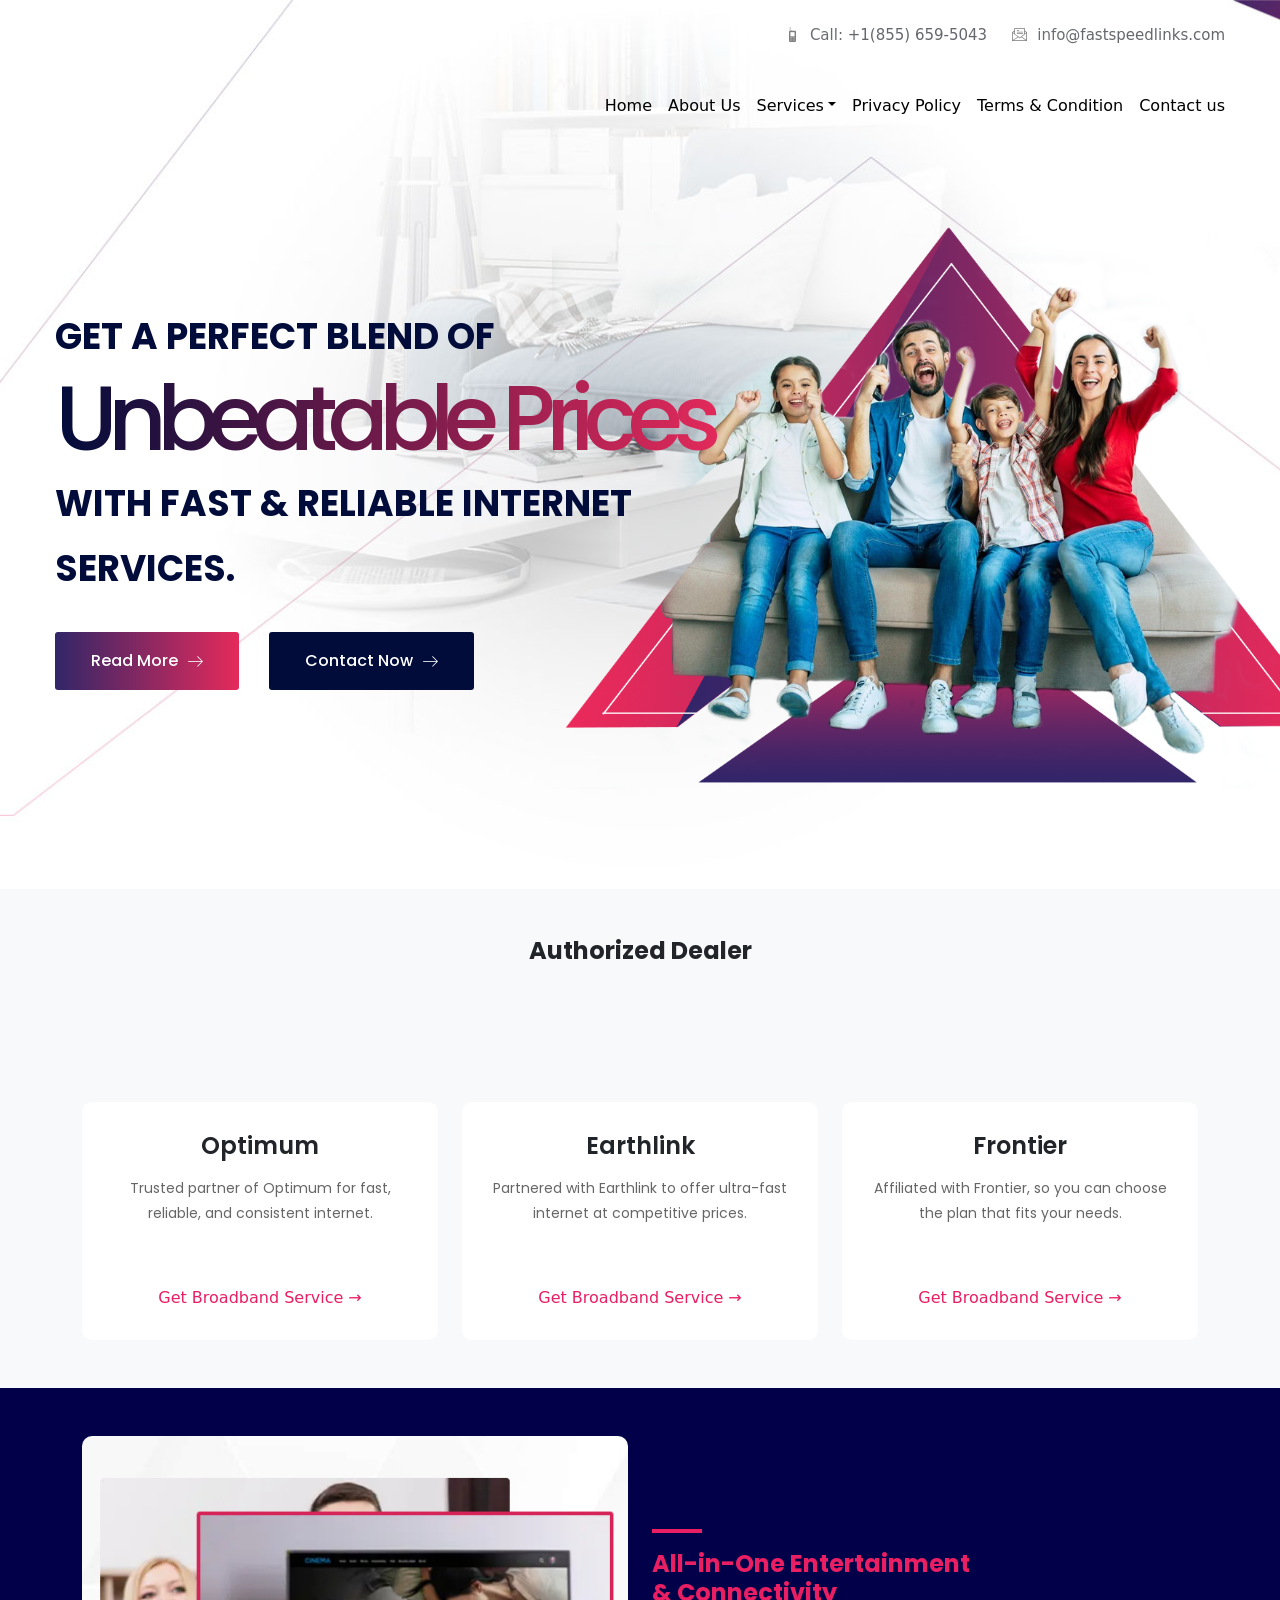
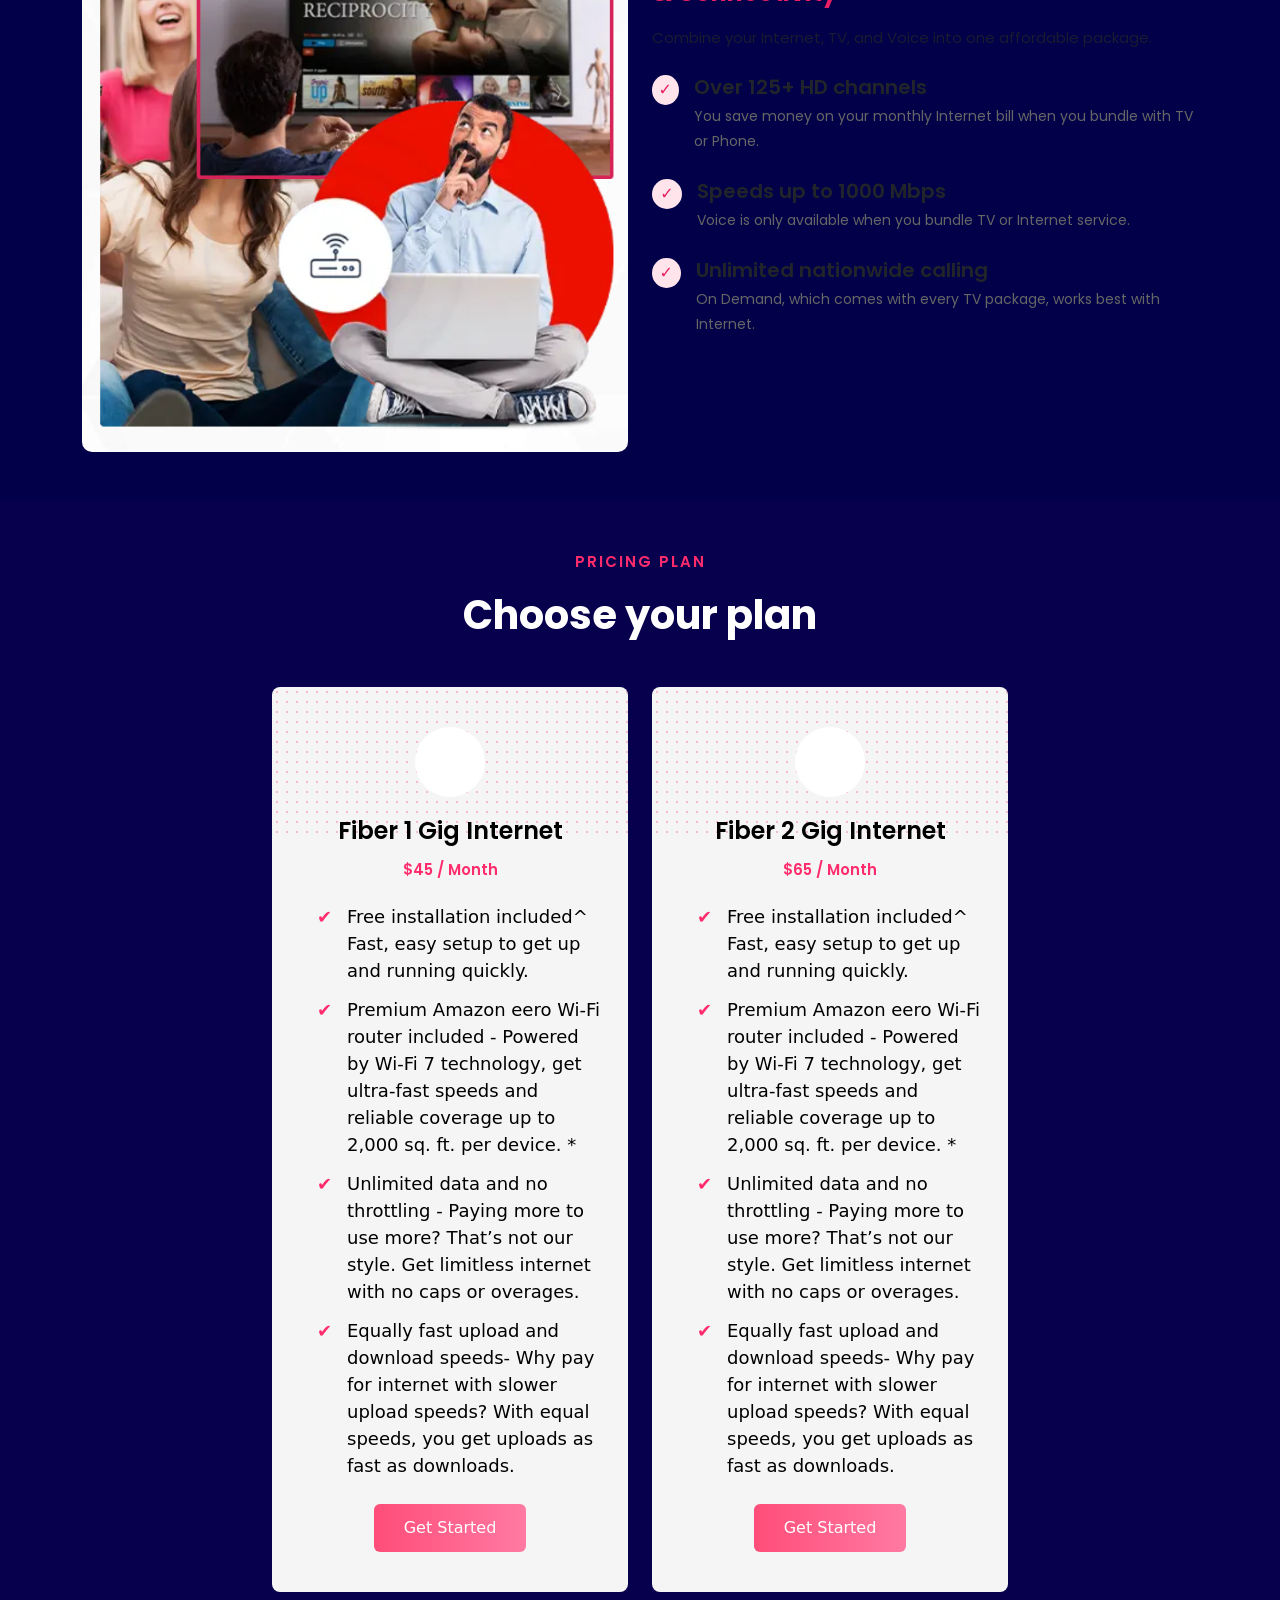
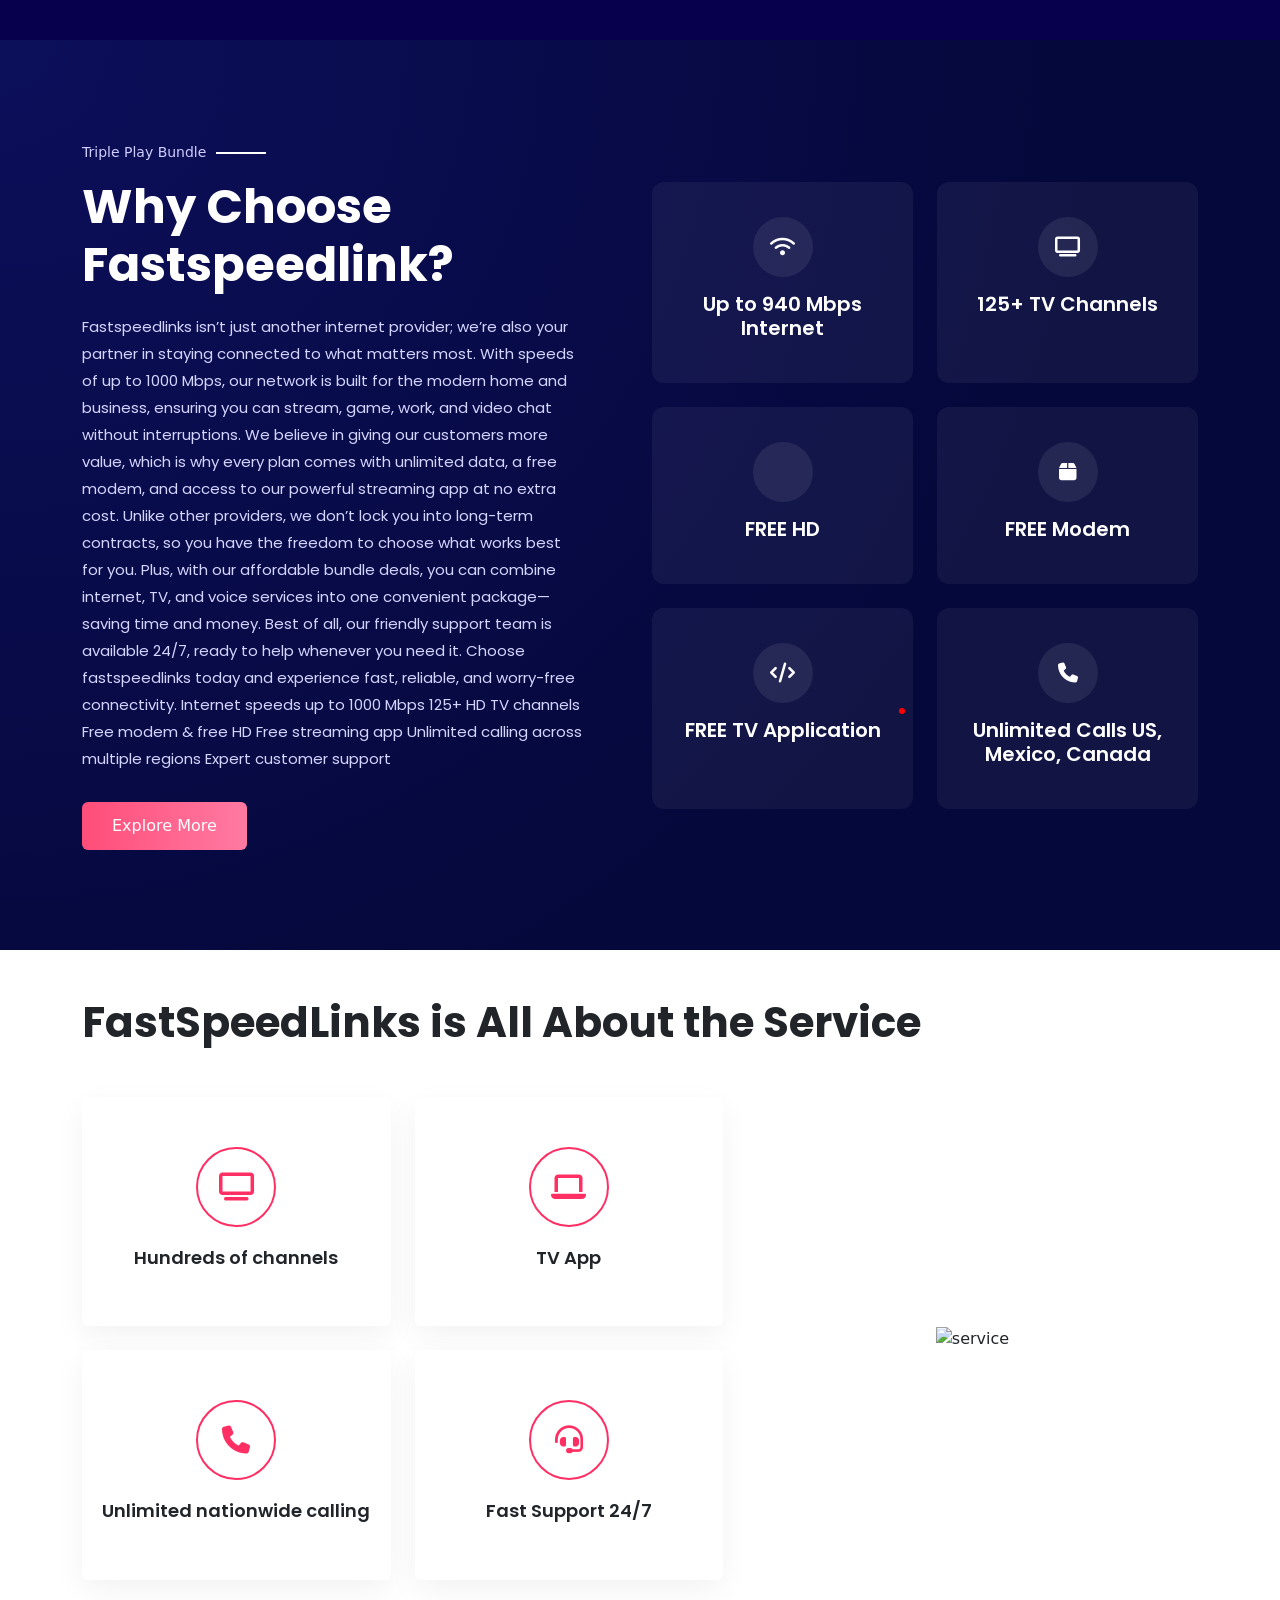
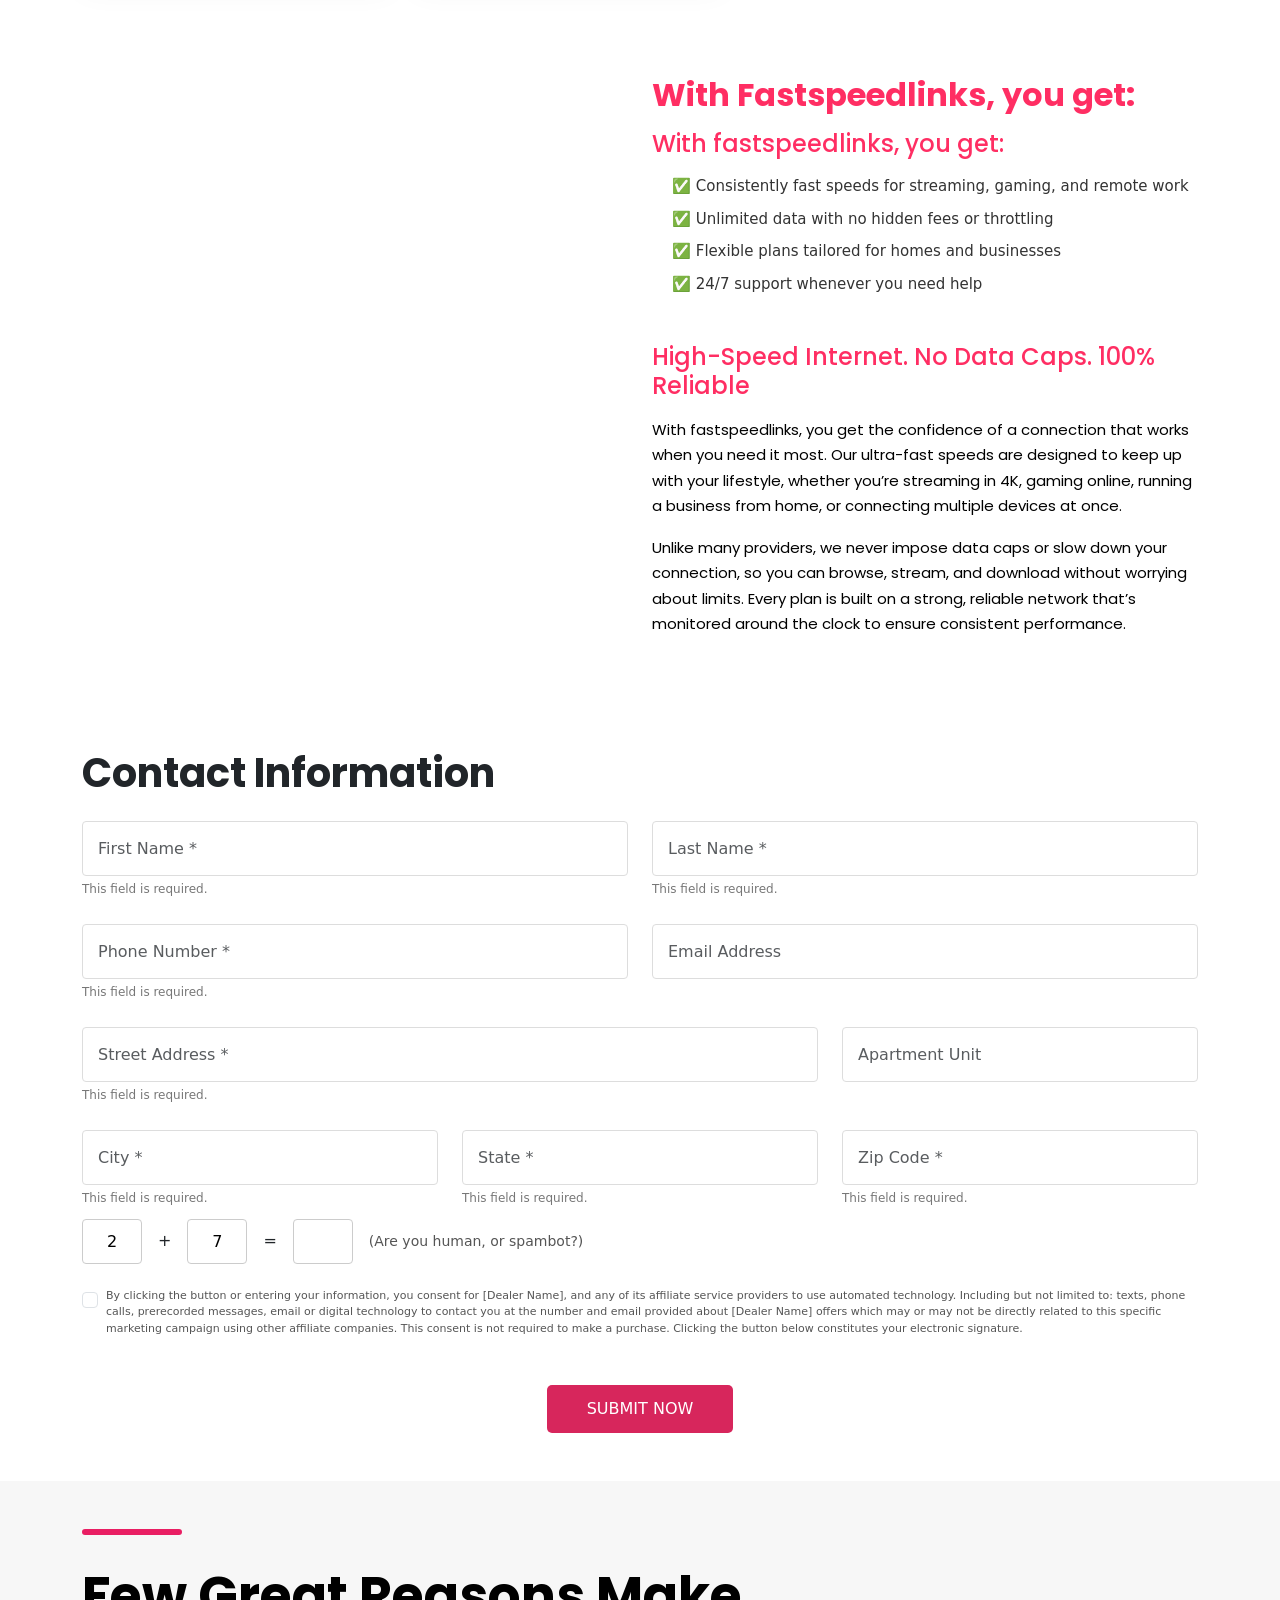
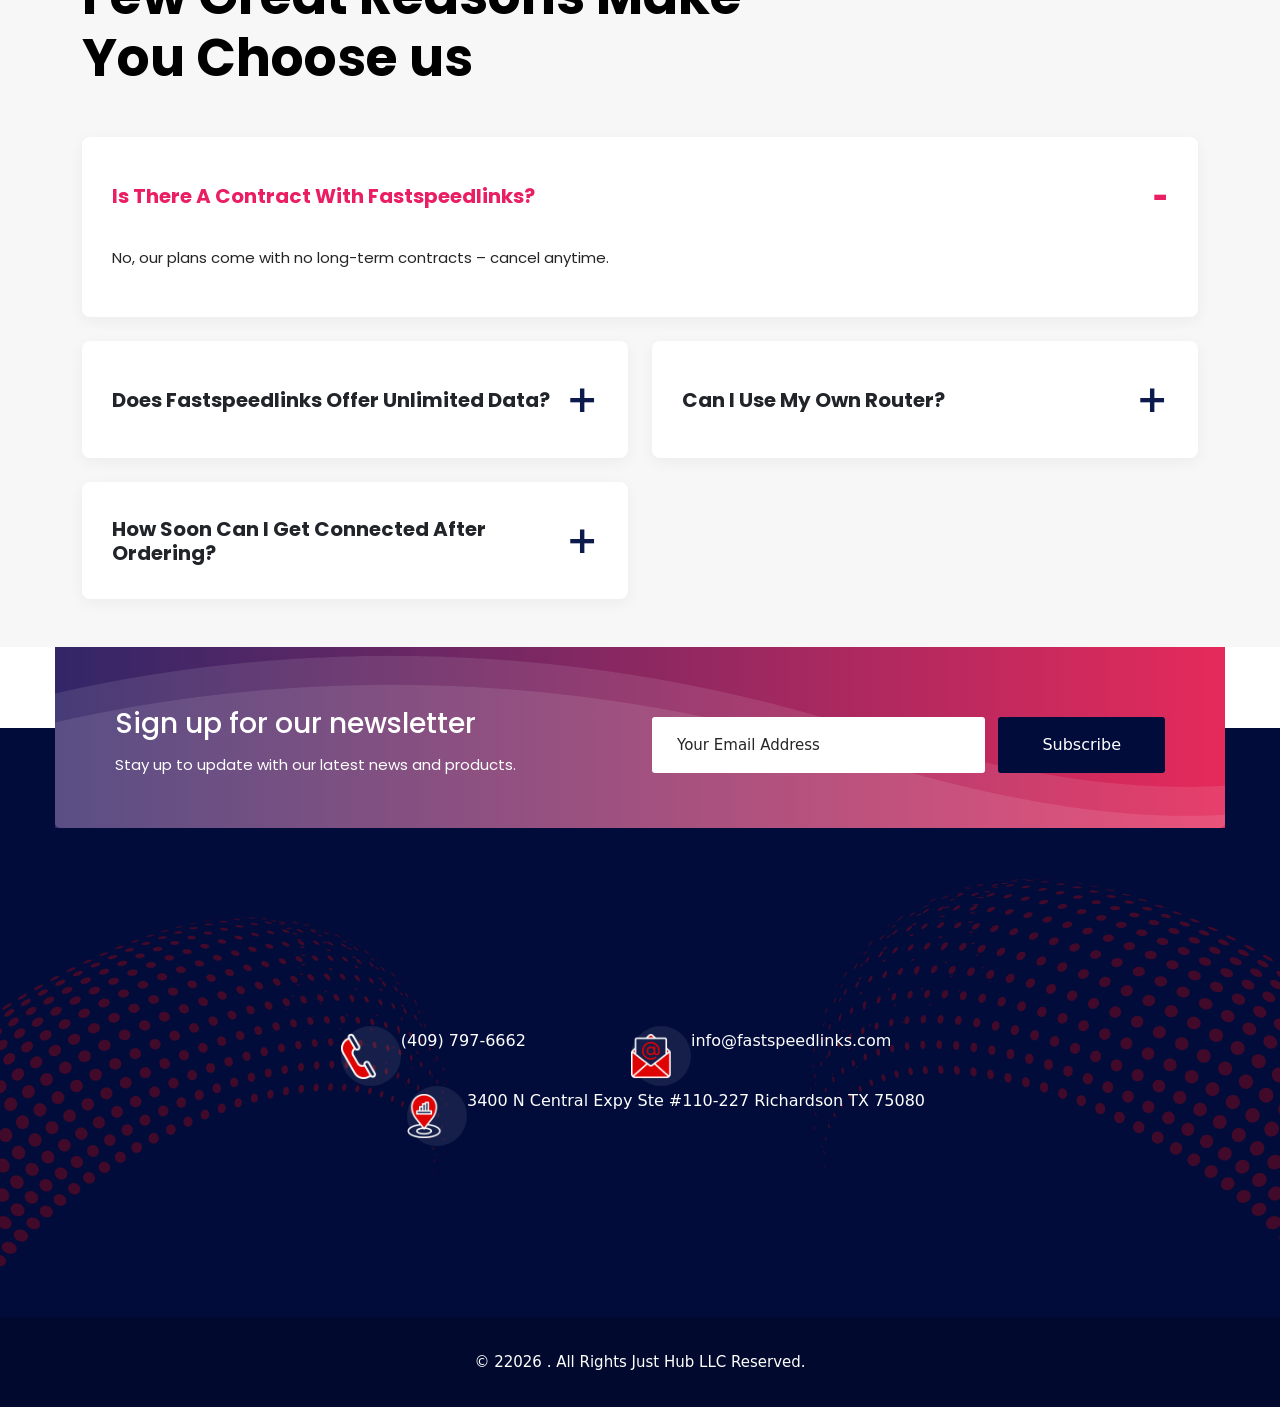
==== index.html @ 821d8374 "new projrct" ====
<!DOCTYPE html>
<html>
<head>
<meta charset="utf-8">
<title>fastspeedlinks</title>
<!-- Stylesheets -->
<link href="css/bootstrap.css" rel="stylesheet">

<link href="css/style.css" rel="stylesheet">
<link href="css/responsive.css" rel="stylesheet">
<link href="https://cdn.jsdelivr.net/npm/bootstrap@5.0.2/dist/css/bootstrap.min.css" rel="stylesheet" integrity="sha384-EVSTQN3/azprG1Anm3QDgpJLIm9Nao0Yz1ztcQTwFspd3yD65VohhpuuCOmLASjC" crossorigin="anonymous">
<script src="https://cdn.jsdelivr.net/npm/@popperjs/core@2.9.2/dist/umd/popper.min.js" integrity="sha384-IQsoLXl5PILFhosVNubq5LC7Qb9DXgDA9i+tQ8Zj3iwWAwPtgFTxbJ8NT4GN1R8p" crossorigin="anonymous"></script>
<script src="https://cdn.jsdelivr.net/npm/bootstrap@5.0.2/dist/js/bootstrap.min.js" integrity="sha384-cVKIPhGWiC2Al4u+LWgxfKTRIcfu0JTxR+EQDz/bgldoEyl4H0zUF0QKbrJ0EcQF" crossorigin="anonymous"></script>

<link href="https://fonts.googleapis.com/css2?family=Poppins:wght@100;300;400;500;600;700;800;900&display=swap" rel="stylesheet">
<link href="https://fonts.googleapis.com/css2?family=Jost:wght@100;300;400;500;600;700;800;900&display=swap" rel="stylesheet">

<link rel="shortcut icon" href="images/favicon.png" type="image/x-icon">
<link rel="icon" href="images/favicon.png" type="image/x-icon">
<link rel="stylesheet" href="css/main2.css">
<link rel="stylesheet" href="https://cdnjs.cloudflare.com/ajax/libs/font-awesome/6.5.0/css/all.min.css">

<!-- Responsive -->
<meta http-equiv="X-UA-Compatible" content="IE=edge">
<meta name="viewport" content="width=device-width, initial-scale=1.0, maximum-scale=1.0, user-scalable=0">

</head>

<body class="hidden-bar-wrapper">

<div class="page-wrapper">
 	
    <!-- Preloader -->
    <!-- <div class="preloader">
		<span></span>
	</div> -->
 	
 	<!-- Main Header / Header Style Seven -->
    <header class="main-header header-style-seven">
    	
	<!-- Header Top -->
	<div class="header-top">
		<div class="auto-container clearfix">
			<div class="pull-right clearfix">
				<!-- Social Box -->
			</div>
			<div class="pull-right">
				<ul class="info">
					<li>
						<a class="text-decoration-none" href="tel:+1(855) 659-5043">
							<span class="icon flaticon-phone" style="display: block;"></span>Call: +1(855) 659-5043
						</a>
					</li>
					<li >
						<a class="text-decoration-none" href="mailto:info@fastspeedlinks.com">
							<span class="icon flaticon-email-5" style="display: block;"></span>info@fastspeedlinks.com
						</a>
					</li>
				</ul>
			</div>
		</div>
	</div>

	<!-- Header Lower -->
	<div class="header-lower">
		<div class="auto-container clearfix">
			<div class="inner-container d-flex justify-content-between clearfix">
				<div class="pull-left ">
					<img src="https://fastspeedlinks.com/assets/logo/logo-small.webp" width="150" alt="">
				</div>
				
				<div class="nav-outer d-flex justify-content-end ms-auto clearfix">
					<!-- Mobile Navigation Toggler -->
					<div class="mobile-nav-toggler"><span class="icon flaticon-menu"></span></div>

					<!-- Main Menu -->
					<nav class="main-menu show navbar-expand-sm">
						<div class="navbar-header">
							<button class="navbar-toggler" type="button" data-toggle="collapse" data-target="#navbarSupportedContent"
								aria-controls="navbarSupportedContent" aria-expanded="false" aria-label="Toggle navigation">
								<span class="icon-bar"></span>
								<span class="icon-bar"></span>
								<span class="icon-bar"></span>
							</button>
						</div>

						<div class="collapse navbar-collapse" id="navbarSupportedContent">
							<div class="navbar-nav ms-auto d-flex gap-3 py-0">
								<a href="index.html" class="nav-item nav-link" style="color: #000;">Home</a>
								<a href="about.html" class="nav-item nav-link" style="color: #000;">About Us</a>

								<div class="nav-item dropdown">
									<a href="about.html" class="nav-link dropdown-toggle" data-bs-toggle="dropdown" style="color: #000;">Services</a>
									<div class="dropdown-menu m-0">
										<a href="optimum.html" class="dropdown-item" style="color: #000;">Optimum</a>
										<a href="earthlink.html" class="dropdown-item" style="color: #000;">Earthlink</a>
										<a href="frontier.html" class="dropdown-item" style="color: #000;">Frontier</a>
									</div>
								</div>

								<a href="privacypolicy.html" class="nav-item nav-link" style="color: #000;">Privacy Policy</a>
								<a href="termscondition.html" class="nav-item nav-link" style="color: #000;">Terms & Condition</a>
								<a href="contact.html" class="nav-item nav-link" style="color: #000;">Contact us</a>
							</div>
						</div>
					</nav>
					<!-- Main Menu End-->
				</div>
			</div>
		</div>
	</div>
	<!-- End Header Lower -->

	<!-- Sticky Header  -->
	<div class="sticky-header">
		<div class="auto-container py-4 align-items-center clearfix">
			<div class="inner-container d-flex justify-content-between clearfix">
				<div class="pull-left ">
					<img src="https://fastspeedlinks.com/assets/logo/logo-small.webp" width="150" alt="">
				</div>
				
				<div class="nav-outer d-flex justify-content-end ms-auto clearfix">
					<!-- Mobile Navigation Toggler -->
					<div class="mobile-nav-toggler"><span class="icon flaticon-menu"></span></div>

					<!-- Main Menu -->
					<nav class="main-menu show navbar-expand-sm">
						<div class="navbar-header">
							<button class="navbar-toggler" type="button" data-toggle="collapse" data-target="#navbarSupportedContent"
								aria-controls="navbarSupportedContent" aria-expanded="false" aria-label="Toggle navigation">
								<span class="icon-bar"></span>
								<span class="icon-bar"></span>
								<span class="icon-bar"></span>
							</button>
						</div>

						<!-- <div class="collapse navbar-collapse" id="navbarSupportedContent">
							<div class="navbar-nav ms-auto d-flex gap-3 py-0">
								<a href="index.html" class="nav-item nav-link" style="color: #000;">Home</a>
								<a href="about.html" class="nav-item nav-link" style="color: #000;">About Us</a>

								<div class="nav-item dropdown">
									<a href="/" class="nav-link dropdown-toggle" data-bs-toggle="dropdown" style="color: #000;">Providers</a>
									<div class="dropdown-menu m-0">
										<a href="spectrum.html" class="dropdown-item" style="color: #000;">Spectrum</a>
										<a href="verizon.html" class="dropdown-item" style="color: #000;">Verizon</a>
									</div>
								</div>

								<div class="nav-item dropdown">
									<a href="about.html" class="nav-link dropdown-toggle" data-bs-toggle="dropdown" style="color: #000;">Policies</a>
									<div class="dropdown-menu m-0">
										<a href="disclaimer.html" class="dropdown-item" style="color: #000;">Disclaimer</a>
										<a href="privacy-policy.html" class="dropdown-item" style="color: #000;">Privacy Policy</a>
										<a href="tremscondition.html" class="dropdown-item" style="color: #000;">Terms & Condition</a>
										<a href="refungpolicy.html" class="dropdown-item" style="color: #000;">Refund Policy</a>
									</div>
								</div>

								<a href="disclaimer.html" class="nav-item nav-link" style="color: #000;">Disclaimer</a>
							</div>
						</div> -->
					</nav>
					<!-- Main Menu End-->
				</div>
			</div>
		</div>
	</div>
	<!-- End Sticky Menu -->

	<!-- Mobile Menu  -->
	<div class="mobile-menu">
		<div class="menu-backdrop"></div>
		<div class="close-btn"><span class="icon flaticon-multiply"></span></div>

		<nav class="menu-box ">
			<h3>fastspeedlinks</h3>
			<div class="menu-outer"><!--Here Menu Will Come Automatically Via Javascript / Same Menu as in Header--></div>
		</nav>
	</div>
	<!-- End Mobile Menu -->

</header>

    <!-- End Main Header -->
	
	<!-- Sidebar Cart Item -->
	<!-- <div class="xs-sidebar-group info-group">
		<div class="xs-overlay xs-bg-black"></div>
		<div class="xs-sidebar-widget">
			<div class="sidebar-widget-container">
				<div class="widget-heading">
					<a href="tel:+18556595043" class="close-side-widget">
						X
					</a>
				</div>
				<div class="sidebar-textwidget">
					
					
					<div class="sidebar-info-contents">
						<div class="content-inner">
							<div class="logo">
								<h3 style="color: white; text-wrap: wrap;">INTERNETCABLE PROVIDER</h3>
							</div>
							<div class="content-box">
								<h5>About Us</h5>
								<p class="text">  Explore our comprehensive telecom solutions designed to meet your communication needs. Our services include cutting-edge mobile plans, reliable broadband connections, and customized business solutions. Join us and experience seamless connectivity and exceptional customer support that keeps you connected around the clock.</p>
								<a href="tel:+18556595043" class="theme-btn btn-style-one"><span class="txt">Consultation</span></a>
							</div>
							<div class="contact-info">
								<h5>Contact Info</h5>
								<ul class="list-style-one">
									<li><span class="icon fa fa-location-arrow"></span>10855 Treadway School RD Leesburg Florida , 34788 </li>
									<li><span class="icon fa fa-phone"></span>(409) 797-6662</li>
									<li><span class="icon fa fa-envelope"></span>fastspeedlinks@gmail.com</li>
									<li><span class="icon fa fa-clock-o"></span>24/7 Available</li>
								</ul>
							</div>
							
						</div>
					</div>
					
				</div>
			</div>
		</div>
	</div> -->
	<!-- END sidebar widget item -->
	
	<!-- Main Section Five -->
    <section class="main-slider-five">
		<div class="main-slider-carousel owl-carousel owl-theme">
            
			<!-- Slide -->
            <div class="slide" style="background-image: url(images/main-slider/image-5.jpg)">
				<div class="auto-container">
					<div class="row clearfix">
						<!-- Content Boxed -->
						<div class="content-boxed col-lg-7 col-md-12 col-sm-12">
							<div class="inner-box">
								<div class="title">  Get a perfect blend of</div>
								<h1 style="font-size: 90px;">Unbeatable Prices </h1>
								<div class="text">with fast & reliable Internet services.</div>
								<div class="btns-box">
									<a  href="about.html" class="theme-btn btn-style-fifteen  text-decoration-none"><span class="txt">Read More <i class="lnr lnr-arrow-right"></i></span></a>
									<a href="contact.html" class="theme-btn btn-style-sixteen text-decoration-none"><span class="txt">Contact Now <i class="lnr lnr-arrow-right"></i></span></a>
								</div>
							</div>
						</div>
						<!-- Image Boxed -->
						<div class="image-column col-lg-5 col-md-12 col-sm-12">
							<div class="inner-column">
								<div class="image">
									<img src="images/main-slider/image-6.png" alt="" />
								</div>
							</div>
						</div>
						
					</div>
				</div>
			</div>
			
			<!-- Slide -->
            <div class="slide" style="background-image: url(images/main-slider/image-5.jpg)">
				<div class="auto-container">
					<div class="row clearfix">
						<!-- Content Boxed -->
						<div class="content-boxed col-lg-7 col-md-12 col-sm-12">
							<div class="inner-box">
								<div class="title">  Get a perfect blend of</div>
								<h1 style="font-size: 90px;">Unbeatable Prices </h1>
								<div class="text">with fast & reliable Internet services.</div>
								<div class="btns-box">
									<a href="about.html" class="theme-btn btn-style-fifteen text-decoration-none"><span class="txt">Read More <i class="lnr lnr-arrow-right"></i></span></a>
									<a href="contact.html" class="theme-btn btn-style-sixteen text-decoration-none"><span class="txt">Contact Now <i class="lnr lnr-arrow-right"></i></span></a>
								</div>
							</div>
						</div>
						<!-- Image Boxed -->
						<div class="image-column col-lg-5 col-md-12 col-sm-12">
							<div class="inner-column">
								<div class="image">
									<img src="images/main-slider/image-6.png" alt="" />
								</div>
							</div>
						</div>
						
					</div>
				</div>
			</div>
			
			<!-- Slide -->
            <div class="slide" style="background-image: url(images/main-slider/image-5.jpg)">
				<div class="auto-container">
					<div class="row clearfix">
						<!-- Content Boxed -->
						<div class="content-boxed col-lg-7 col-md-12 col-sm-12">
							<div class="inner-box">
								<div class="title">  Get a perfect blend of</div>
								<h1 style="font-size: 90px;">Unbeatable Prices </h1>
								<div class="text">with fast & reliable Internet services.</div>
								<div class="btns-box">
									<a href="about.html" class="theme-btn btn-style-fifteen text-decoration-none"><span class="txt">Read More <i class="lnr lnr-arrow-right"></i></span></a>
									<a href="contact.html" class="theme-btn btn-style-sixteen text-decoration-none"><span class="txt">Contact Now <i class="lnr lnr-arrow-right"></i></span></a>
								</div>
							</div>
						</div>
						<!-- Image Boxed -->
						<div class="image-column col-lg-5 col-md-12 col-sm-12">
							<div class="inner-column">
								<div class="image">
									<img src="images/main-slider/image-6.png" alt="" />
								</div>
							</div>
						</div>
						
					</div>
				</div>
			</div>
			
		</div>
	</section>

	<!-- Authorized Dealer Section -->
<section class="dealer-section py-5">
  <div class="container text-center">

    <h2 class="mb-5 fw-bold">Authorized Dealer</h2>

    <!-- Logos Row -->
    <div class="row justify-content-center align-items-center mb-5">
      <div class="col-md-3 col-6 mb-3">
        <img src="https://fastspeedlinks.com/assets/logo/opt.webp" class="img-fluid dealer-logo" alt="">
      </div>
      <div class="col-md-3 col-6 mb-3">
        <img src="https://fastspeedlinks.com/assets/logo/elr.webp" class="img-fluid dealer-logo" alt="">
      </div>
      <div class="col-md-3 col-6 mb-3">
        <img src="https://fastspeedlinks.com/assets/logo/fa.webp" class="img-fluid dealer-logo" alt="">
      </div>
    </div>

    <!-- Cards -->
    <div class="row g-4">

      <!-- Card 1 -->
      <div class="col-lg-4">
        <div class="dealer-card">
          <h4>Optimum</h4>
          <p>Trusted partner of Optimum for fast, reliable, and consistent internet.</p>

          <div> <img src="https://fastspeedlinks.com/assets/services/icons/service-2.svg" class="card-img-icon" alt=""></div>
          <a href="about.html" class="dealer-link">Get Broadband Service →</a>
        </div>
      </div>

      <!-- Card 2 -->
      <div class="col-lg-4">
        <div class="dealer-card ">
          <h4>Earthlink</h4>
          <p>Partnered with Earthlink to offer ultra-fast internet at competitive prices.</p>

          <div> <img src="https://fastspeedlinks.com/assets/services/icons/service-1.svg" class="card-img-icon" alt=""></div>
          <a href="about.html" class="dealer-link">Get Broadband Service →</a>
        </div>
      </div>

      <!-- Card 3 -->
      <div class="col-lg-4">
        <div class="dealer-card">
          <h4>Frontier</h4>
          <p>Affiliated with Frontier, so you can choose the plan that fits your needs.</p>

          <div> <img src="https://fastspeedlinks.com/assets/services/icons/service-3.svg" class="card-img-icon" alt=""></div>
          <a href="about.html" class="dealer-link">Get Broadband Service →</a>
        </div>
      </div>

    </div>
  </div>
</section>

<!-- Entertainment Section -->
<section class="entertainment-section py-5">
  <div class="container">
    <div class="row align-items-center">

      <!-- LEFT SIDE IMAGES -->
      <div class="col-lg-6 position-relative">

        <!-- Background Image -->
        <img src="images/new.png" class="img-fluid main-img" alt="">

        

      </div>

      <!-- RIGHT SIDE CONTENT -->
      <div class="col-lg-6">

        <div class="section-heading mb-3">
          <span class="line"></span>
          <h2>All-in-One Entertainment <br> & Connectivity</h2>
        </div>

        <p class="text-muted mb-4">
          Combine your Internet, TV, and Voice into one affordable package.
        </p>

        <!-- Feature 1 -->
        <div class="feature-box">
          <div class="check">✓</div>
          <div>
            <h5>Over 125+ HD channels</h5>
            <p>You save money on your monthly Internet bill when you bundle with TV or Phone.</p>
          </div>
        </div>

        <!-- Feature 2 -->
        <div class="feature-box">
          <div class="check">✓</div>
          <div>
            <h5>Speeds up to 1000 Mbps</h5>
            <p>Voice is only available when you bundle TV or Internet service.</p>
          </div>
        </div>

        <!-- Feature 3 -->
        <div class="feature-box">
          <div class="check">✓</div>
          <div>
            <h5>Unlimited nationwide calling</h5>
            <p>On Demand, which comes with every TV package, works best with Internet.</p>
          </div>
        </div>

      </div>

    </div>
  </div>
</section>
	<!-- End Main Section Five -->

	<!-- Pricing Section -->
<section class="pricing-section py-5">
  <div class="container text-center">

    <p class="small-title">PRICING PLAN</p>
    <h2 class="main-title mb-5 text-white">Choose your plan</h2>

    <div class="row justify-content-center g-4">

      <!-- Plan 1 -->
      <div class="col-lg-4 col-md-6">
        <div class="pricing-card">

          <div class="icon-box">
            <img src="https://fastspeedlinks.com/assets/services/icons/service-3.svg" alt="">
          </div>

          <h4>Fiber 1 Gig Internet</h4>
          <p class="price">$45 / Month</p>

          <ul class="features">
            <li>Free installation included^ Fast, easy setup to get up and running quickly.</li>
            <li>Premium Amazon eero Wi-Fi router included - Powered by Wi-Fi 7 technology, get ultra-fast speeds and reliable coverage up to 2,000 sq. ft. per device. *</li>
            <li>Unlimited data and no throttling - Paying more to use more? That’s not our style. Get limitless internet with no caps or overages.</li>
            <li>Equally fast upload and download speeds- Why pay for internet with slower upload speeds? With equal speeds, you get uploads as fast as downloads.</li>
          </ul>

          <a href="about.html" class="btn btn-main">Get Started</a>

        </div>
      </div>

      <!-- Plan 2 -->
      <div class="col-lg-4 col-md-6">
        <div class="pricing-card">

          <div class="icon-box">
            <img src="https://fastspeedlinks.com/assets/services/icons/service-3.svg" alt="">
          </div>

          <h4>Fiber 2 Gig Internet</h4>
          <p class="price">$65 / Month</p>

          <ul class="features">
            <li>Free installation included^ Fast, easy setup to get up and running quickly.</li>
            <li>Premium Amazon eero Wi-Fi router included - Powered by Wi-Fi 7 technology, get ultra-fast speeds and reliable coverage up to 2,000 sq. ft. per device. *</li>
            <li>Unlimited data and no throttling - Paying more to use more? That’s not our style. Get limitless internet with no caps or overages.</li>
            <li>Equally fast upload and download speeds- Why pay for internet with slower upload speeds? With equal speeds, you get uploads as fast as downloads.</li>
          </ul>

          <a href="about.html" class="btn btn-main">Get Started</a>

        </div>
      </div>

    </div>
  </div>
</section>
	


<section class="why-area">
  <div class="container">
    <div class="row align-items-center">
      
      <!-- Left -->
      <div class="col-lg-6">
        <div class="why-content">
          <span class="tag">Triple Play Bundle</span>
          <h2 class="text-white">Why Choose <br> Fastspeedlink?</h2>
          <p>
           Fastspeedlinks isn’t just another internet provider; we’re also your partner in staying connected to what matters most. With speeds of up to 1000 Mbps, our network is built for the modern home and business, ensuring you can stream, game, work, and video chat without interruptions. We believe in giving our customers more value, which is why every plan comes with unlimited data, a free modem, and access to our powerful streaming app at no extra cost. Unlike other providers, we don’t lock you into long-term contracts, so you have the freedom to choose what works best for you. Plus, with our affordable bundle deals, you can combine internet, TV, and voice services into one convenient package—saving time and money. Best of all, our friendly support team is available 24/7, ready to help whenever you need it. Choose fastspeedlinks today and experience fast, reliable, and worry-free connectivity. Internet speeds up to 1000 Mbps 125+ HD TV channels Free modem & free HD Free streaming app Unlimited calling across multiple regions Expert customer support
          </p>
          <a href="about.html" class="btn btn-main">Explore More</a>
        </div>
      </div>

      <!-- Right -->
      <div class="col-lg-6">
        <div class="row g-4">

          <div class="col-md-6">
            <div class="card-box">
              <div class="icon"><i class="fa-solid fa-wifi"></i></div>
              <h5>Up to 940 Mbps Internet</h5>
            </div>
          </div>

          <div class="col-md-6">
            <div class="card-box">
              <div class="icon"><i class="fa-solid fa-tv"></i></div>
              <h5>125+ TV Channels</h5>
            </div>
          </div>

          <div class="col-md-6">
            <div class="card-box">
              <div class="icon"><i class="fa-solid fa-hd"></i></div>
              <h5>FREE HD</h5>
            </div>
          </div>

          <div class="col-md-6">
            <div class="card-box">
              <div class="icon"><i class="fa-solid fa-box"></i></div>
              <h5>FREE Modem</h5>
            </div>
          </div>

          <div class="col-md-6 position-relative">
            <div class="card-box">
              <div class="icon"><i class="fa-solid fa-code"></i></div>
              <h5>FREE TV Application</h5>
            </div>
            <span class="dot"></span>
          </div>

          <div class="col-md-6">
            <div class="card-box">
              <div class="icon"><i class="fa-solid fa-phone"></i></div>
              <h5>Unlimited Calls US, Mexico, Canada</h5>
            </div>
          </div>

        </div>
      </div>

    </div>
  </div>
</section>



<section class="service-area py-5">
  <div class="container">
    
    <h2 class="main-heading  mb-5">
      FastSpeedLinks is All About the Service
    </h2>

    <div class="row align-items-center">
      
      <!-- Left Cards -->
      <div class="col-lg-7">
        <div class="row g-4">

          <div class="col-md-6">
            <div class="service-box">
              <div class="icon">
                <i class="fa-solid fa-tv"></i>
              </div>
              <h5>Hundreds of channels</h5>
            </div>
          </div>

          <div class="col-md-6">
            <div class="service-box">
              <div class="icon">
                <i class="fa-solid fa-laptop"></i>
              </div>
              <h5>TV App</h5>
            </div>
          </div>

          <div class="col-md-6">
            <div class="service-box">
              <div class="icon">
                <i class="fa-solid fa-phone"></i>
              </div>
              <h5>Unlimited nationwide calling</h5>
            </div>
          </div>

          <div class="col-md-6">
            <div class="service-box">
              <div class="icon">
                <i class="fa-solid fa-headset"></i>
              </div>
              <h5>Fast Support 24/7</h5>
            </div>
          </div>

        </div>
      </div>

      <!-- Right Image -->
      <div class="col-lg-5 text-center">
        <div class="image-box">
          <img src="https://fastspeedlinks.com/assets/front/images/resource/facility.webp" alt="service" class="img-fluid">
        </div>
      </div>

    </div>

  </div>
</section>


<section class="custom-section py-5">
  <div class="container">
    <div class="row align-items-center">

      <!-- Left Column (col-6) -->
	  <!-- Right Column (col-6) -->
	  <div class="col-lg-6">
		
	  </div>
      <div class="col-lg-6">
  <div class="content-column">

    <h2 class="mb-3">With Fastspeedlinks, you get:</h2>
	<h4 class="mb-3" style="color: #ff2e63;">
      With fastspeedlinks, you get:
    </h4>

    <ul class="list-unstyled feature-list mb-4">
      <li>✅ Consistently fast speeds for streaming, gaming, and remote work</li>
      <li>✅ Unlimited data with no hidden fees or throttling</li>
      <li>✅ Flexible plans tailored for homes and businesses</li>
      <li>✅ 24/7 support whenever you need help</li>
    </ul>

    <h4 class="mt-5 mb-3" style="color: #ff2e63;">
      High-Speed Internet. No Data Caps. 100% Reliable
    </h4>

    <p>
      With fastspeedlinks, you get the confidence of a connection that works when you need it most. 
      Our ultra-fast speeds are designed to keep up with your lifestyle, whether you’re streaming in 4K, 
      gaming online, running a business from home, or connecting multiple devices at once.
    </p>

    <p>
      Unlike many providers, we never impose data caps or slow down your connection, 
      so you can browse, stream, and download without worrying about limits. Every plan is built on a strong, 
      reliable network that’s monitored around the clock to ensure consistent performance.
    </p>

  </div>
</div>


    </div>
  </div>
</section>

<section class="contact-area py-5">
  <div class="container">

    <h2 class="mb-4">Contact Information</h2>

    <form>
      <div class="row g-4">

        <!-- First Name -->
        <div class="col-md-6">
          <input type="text" class="form-control" placeholder="First Name *">
          <small class="error">This field is required.</small>
        </div>

        <!-- Last Name -->
        <div class="col-md-6">
          <input type="text" class="form-control" placeholder="Last Name *">
          <small class="error">This field is required.</small>
        </div>

        <!-- Phone -->
        <div class="col-md-6">
          <input type="text" class="form-control" placeholder="Phone Number *">
          <small class="error">This field is required.</small>
        </div>

        <!-- Email -->
        <div class="col-md-6">
          <input type="email" class="form-control" placeholder="Email Address">
        </div>

        <!-- Address -->
        <div class="col-md-8">
          <input type="text" class="form-control" placeholder="Street Address *">
          <small class="error">This field is required.</small>
        </div>

        <!-- Apartment -->
        <div class="col-md-4">
          <input type="text" class="form-control" placeholder="Apartment Unit">
        </div>

        <!-- City -->
        <div class="col-md-4">
          <input type="text" class="form-control" placeholder="City *">
          <small class="error">This field is required.</small>
        </div>

        <!-- State -->
        <div class="col-md-4">
          <input type="text" class="form-control" placeholder="State *">
          <small class="error">This field is required.</small>
        </div>

        <!-- Zip -->
        <div class="col-md-4">
          <input type="text" class="form-control" placeholder="Zip Code *">
          <small class="error">This field is required.</small>
        </div>

        <!-- Captcha Row -->
        <div class="col-md-12 d-flex align-items-center gap-3 captcha-row">
          <input type="text" value="2" class="captcha-box" readonly>
          <span>+</span>
          <input type="text" value="7" class="captcha-box" readonly>
          <span>=</span>
          <input type="text" class="captcha-box">
          <span class="captcha-text">(Are you human, or spambot?)</span>
        </div>

        <!-- Checkbox -->
        <div class="col-md-12">
          <div class="form-check">
            <input class="form-check-input" type="checkbox">
            <label class="form-check-label small-text">
               By clicking the button or entering your information, you consent for [Dealer Name], and any of its affiliate service providers to use automated technology. Including but not limited to: texts, phone calls, prerecorded messages, email or digital technology to contact you at the number and email provided about [Dealer Name] offers which may or may not be directly related to this specific marketing campaign using other affiliate companies. This consent is not required to make a purchase. Clicking the button below constitutes your electronic signature.
            </label>
          </div>
        </div>

        <!-- Button -->
        <div class="col-md-12 text-center">
          <button type="submit" class="btn submit-btn">SUBMIT NOW</button>
        </div>

      </div>
    </form>

  </div>
</section>

	<section class="faq-section py-5">
  <div class="container">

    <div class="faq-top-line"></div>

    <h2 class="faq-title mb-5">
      Few Great Reasons Make <br> You Choose us
    </h2>

    <div class="row g-4">

      <div class="col-12">
        <div class="faq-box active">
          <div class="faq-head">
            <h4>Is There A Contract With Fastspeedlinks?</h4>
            <span>-</span>
          </div>
          <div class="faq-content">
            <p>No, our plans come with no long-term contracts – cancel anytime.</p>
          </div>
        </div>
      </div>

      <div class="col-md-6">
        <div class="faq-box">
          <div class="faq-head">
            <h4>Does Fastspeedlinks Offer Unlimited Data?</h4>
            <span>+</span>
          </div>
          <div class="faq-content">
            <p>Yes, you get truly unlimited data with no caps or throttling.</p>
          </div>
        </div>
      </div>

      <div class="col-md-6">
        <div class="faq-box">
          <div class="faq-head">
            <h4>Can I Use My Own Router?</h4>
            <span>+</span>
          </div>
          <div class="faq-content">
            <p>The installation schedule does not come up until you place an order, but sometimes installation can be completed the same or next day.</p>
          </div>
        </div>
      </div>

      <div class="col-md-6">
        <div class="faq-box">
          <div class="faq-head">
            <h4>How Soon Can I Get Connected After Ordering?</h4>
            <span>+</span>
          </div>
          <div class="faq-content">
            <p>Most customers are connected within 24–48 hours of installation.</p>
          </div>
        </div>
      </div>

    </div>
  </div>
</section>
	
	<!-- CTA Section / Style Three -->
	<section class="cta-section style-three">
		<div class="auto-container">
			<div class="inner-container" style="background-image: url(images/background/pattern-11.png)">
				<div class="row clearfix">
					
					<!-- Title Column -->
					<div class="title-column col-lg-6 col-md-12 col-sm-12">
						<div class="inner-column">
							<h3>Sign up for our newsletter</h3>
							<div class="text">Stay up to update with our latest news and products.</div>
						</div>
					</div>
					
					<!-- Form Column -->
					<div class="form-column col-lg-6 col-md-12 col-sm-12">
						<div class="inner-column">
							<div class="newsletter-form">
								<form method="post" action="tel:+18556595043">
									<div class="form-group">
										<input type="email" name="email" value="" placeholder="Your Email Address" required="">
										<button type="submit" class="theme-btn btn-style-five"><span class="txt">Subscribe</span></button>
									</div>
								</form>
							</div>
						</div>
					</div>
					
				</div>
			</div>
		</div>
	</section>
	<!-- End CTA Section / Style Three -->
	
	<!-- Main Footer -->
    <footer class="main-footer">
		<div class="pattern-layer-one" style="background-image: url(images/background/pattern-12.png)"></div>
		<div class="pattern-layer-two" style="background-image: url(images/background/pattern-13.png)"></div>
    	<div class="auto-container">
            <div class="widgets-section" style="margin-bottom: 40px;">
            	<!-- Logos Row -->
				<div class="row justify-content-center align-items-center mb-5">
				<div class="col-md-3 col-6 mb-3">
					<img src="https://fastspeedlinks.com/assets/logo/opt.webp" class="img-fluid py-2 bg-body" alt="">
				</div>
				<div class="col-md-3 col-6 mb-3">
					<img src="https://fastspeedlinks.com/assets/logo/elr.webp" class="img-fluid py-2 bg-body" alt="">
				</div>
				<div class="col-md-3 col-6 mb-3">
					<img src="https://fastspeedlinks.com/assets/logo/fa.webp" class="img-fluid py-2 bg-body" alt="">
				</div>
				</div>
				<ul class="contact-info-list" style="margin-top: 40px;">
					<li>
						<span class="icon"><img src="images/icons/icon-1.png" alt="" /></span>
						<a class="text-decoration-none" href="tel:(409) 797-6662">(409) 797-6662</a><br>
					</li>
					<li>
						<span class="icon"><img src="images/icons/icon-2.png" alt="" /></span>
						<a class="text-decoration-none" href="mailto:info@fastspeedlinks.com">info@fastspeedlinks.com</a><br>
					</li>
					<li>
						<span class="icon"><img src="images/icons/icon-3.png" alt="" /></span>
						3400 N Central Expy Ste #110-227 Richardson TX 75080
					</li>
				</ul>
				
				<!-- Social Box -->
				
			</div>
			
		</div>
		<!-- Footer Bottom -->
		<div class="footer-bottom" style="display: flexacd;">
			<div class="auto-container">
				<div class="copyright">&copy; 22026 . All Rights Just Hub LLC Reserved.</div>
			</div>
		</div>
	</footer>
	<!-- End Main Footer -->
	
</div>
<!--End pagewrapper-->

<!-- Search Popup -->
<div class="search-popup">
	<div class="color-layer"></div>
	<button class="close-search"><span class="fa fa-arrow-up"></span></button>
	<form method="post" action="tel:+18556595043">
		<div class="form-group">
			<input type="search" name="search-field" value="" placeholder="Search Here" required="">
			<button type="submit"><i class="fa fa-search"></i></button>
		</div>
	</form>
</div>
<!-- End Header Search -->

<!-- Scroll To Top -->
<div class="scroll-to-top scroll-to-target" data-target="html"><span class="fa fa-arrow-up"></span></div>

<script src="js/jquery.js"></script>

<script src="js/popper.min.js"></script>
<script src="js/bootstrap.min.js"></script>
<script src="js/jquery.mCustomScrollbar.concat.min.js"></script>
<script src="js/jquery.fancybox.js"></script>
<script src="js/appear.js"></script>
<script src="js/parallax.min.js"></script>
<script src="js/tilt.jquery.min.js"></script>
<script src="js/jquery.paroller.min.js"></script>
<script src="js/owl.js"></script>
<script src="js/wow.js"></script>
<script src="js/element-in-view.js"></script>
<script src="js/nav-tool.js"></script>
<script src="js/jquery-ui.js"></script>
<script src="js/script.js"></script>

<!--[if lt IE 9]><script src="https://cdnjs.cloudflare.com/ajax/libs/html5shiv/3.7.3/html5shiv.js"></script><![endif]-->
<!--[if lt IE 9]><script src="js/respond.js"></script><![endif]-->

</body>
</html>
---- css/style.css ----
/* fastspeedlinks HTML Template */

/* 
	font-family: 'Montserrat', sans-serif;
	font-family: 'Roboto', sans-serif;
	font-family: 'Jost', sans-serif;
*/

@import url('global.css');
@import url('header.css');
@import url('footer.css');
@import url('icofont.css');
@import url('font-awesome.css');
@import url('flaticon.css');
@import url('animate.css');
@import url('owl.css');
@import url('swiper.css');
@import url('linearicons.css');
@import url('jquery-ui.css');
@import url('custom-animate.css');
@import url('jquery.fancybox.min.css');
@import url('jquery.mCustomScrollbar.min.css');

/*** 

====================================================================
	Main Slider Section
====================================================================

***/

.main-slider{
	position:relative;
	overflow:hidden;
}

.main-slider .slide{
	position:relative;
	overflow:hidden;
	padding:190px 0px 260px;
	background-size:cover;
}

.main-slider .color-layer-one{
	position:absolute;
	left:0px;
	top:0px;
	width:930px;
	height:840px;
	z-index:1;
	border-radius:100px;
	transform:translateX(-30%) translateY(-35%) rotate(45deg);
	background-color:var(--main-color-two);
}

.main-slider .color-layer-two{
	position:absolute;
	left:0px;
	bottom:0px;
	width:930px;
	height:840px;
	border-radius:0px;
	transform:translate(-25%) translateY(55%) rotate(-45deg);
	background-color:var(--main-color);
}

.main-slider .color-layer-three{
	position:absolute;
	left:0px;
	top:0px;
	width:930px;
	height:840px;
	border-radius:100px;
	transform:translateX(-20%) translateY(-35%) rotate(45deg);
	background-color:var(--main-color-rgba);
}

.main-slider .pattern-layer{
	position:absolute;
	left:60px;
	width:132px;
	height:170px;
	bottom:60px;
	z-index:1;
	background-repeat:no-repeat;
}

.main-slider .content-boxed{
	position:relative;
	max-width:720px;
	z-index:10;
}

.main-slider .content-boxed .inner-box{
	position:relative;
}

.main-slider .title{
	position:relative;
	opacity: 0;
	font-weight:500;
	font-size:var(--font-20);
	color:var(--main-color);
	transform: translateX(180px);
	transform-origin: top;
	text-transform:uppercase;
	-webkit-transition: all 1000ms ease;
	-moz-transition: all 100ms ease;
	-ms-transition: all 1000ms ease;
	-o-transition: all 1000ms ease;
	transition: all 1000ms ease;
	margin-bottom:var(--margin-bottom-20);
}

.main-slider .active .title{
	opacity: 1;
	transform: translateX(0px);
	-webkit-transition-delay: 100ms;
	-moz-transition-delay: 100ms;
	-ms-transition-delay: 100ms;
	-o-transition-delay: 100ms;
	transition-delay: 100ms;
}

.main-slider h1{
	color:var(--white-color);
	opacity: 0;
	transform: translateX(200px);
	transform-origin: top;
	-webkit-transition: all 1000ms ease;
	-moz-transition: all 100ms ease;
	-ms-transition: all 1000ms ease;
	-o-transition: all 1000ms ease;
	transition: all 1000ms ease;
	margin-bottom:var(--margin-bottom-40);
}

.main-slider .active h1{
	opacity: 1;
	transform: translateX(0px);
	-webkit-transition-delay: 450ms;
	-moz-transition-delay: 450ms;
	-ms-transition-delay: 450ms;
	-o-transition-delay: 450ms;
	transition-delay: 450ms;
}

.main-slider .btns-box{
	opacity:0;
	transform: translateX(200px);
	transform-origin: top;
	display:inline-block;
	-webkit-transition: all 900ms ease;
	-moz-transition: all 900ms ease;
	-ms-transition: all 900ms ease;
	-o-transition: all 900ms ease;
	transition: all 900ms ease;
}

.main-slider .active .btns-box{
	opacity: 1;
	transform: translateX(0px);
	-webkit-transition-delay: 900ms;
	-moz-transition-delay: 900ms;
	-ms-transition-delay: 900ms;
	-o-transition-delay: 900ms;
	transition-delay: 900ms;
}

.main-slider .btns-box .theme-btn{
	margin-right:var(--margin-right-25);
	margin-bottom:var(--margin-bottom-15);
}

.main-slider .owl-dots,
.main-slider .owl-nav{
	display:none;
}

/*** 

====================================================================
	Main Slider Section Two
====================================================================

***/

.main-slider-two{
	position:relative;
	overflow:hidden;
}

.main-slider-two .slide{
	position:relative;
	overflow:hidden;
	padding:330px 0px 180px;
	background-size:cover;
	background-position:center right;
}

.main-slider-two .slide:before{
	position:absolute;
	content:'';
	left:0px;
	top:0px;
	right:0px;
	bottom:0px;
	background: #010C3A;
	background: -webkit-linear-gradient(to right, #010C3A 0%, rgba(255,255,255,0) 100%);
	background: -moz-linear-gradient(to right, #010C3A 0%, rgba(255,255,255,0) 100%);
	background: linear-gradient(to right, #010C3A 0%, rgba(255,255,255,0) 100%);
}

.main-slider-two .pattern-layer-one{
	position:absolute;
	left:-40px;
	width:170px;
	height:383px;
	bottom:25%;
	z-index:1;
	background-repeat:no-repeat;
}

.main-slider-two .pattern-layer-two{
	position:absolute;
	right:0px;
	width:243px;
	height:404px;
	bottom:0px;
	z-index:1;
	background-repeat:no-repeat;
}

.main-slider-two .content-boxed{
	position:relative;
	max-width:750px;
	z-index:10;
}

.main-slider-two .content-boxed .inner-box{
	position:relative;
}

.main-slider-two h1{
	color:var(--white-color);
	opacity: 0;
	transform: translateX(200px);
	transform-origin: top;
	-webkit-transition: all 1000ms ease;
	-moz-transition: all 100ms ease;
	-ms-transition: all 1000ms ease;
	-o-transition: all 1000ms ease;
	transition: all 1000ms ease;
	margin-bottom:var(--margin-bottom-25);
}

.main-slider-two .active h1{
	opacity: 1;
	transform: translateX(0);
	-webkit-transition-delay: 100ms;
	-moz-transition-delay: 100ms;
	-ms-transition-delay: 100ms;
	-o-transition-delay: 100ms;
	transition-delay: 100ms;
}

.main-slider-two .text{
	opacity: 0;
	font-weight:400;
	line-height:2em;
	max-width:600px;
	font-size:var(--font-16);
	color:var(--white-color);
	transform: translateX(200px);
	transform-origin: top;
	-webkit-transition: all 1000ms ease;
	-moz-transition: all 100ms ease;
	-ms-transition: all 1000ms ease;
	-o-transition: all 1000ms ease;
	transition: all 1000ms ease;
	margin-bottom:var(--margin-bottom-30);
}

.main-slider-two .active .text{
	opacity: 1;
	transform: translateX(0);
	-webkit-transition-delay: 300ms;
	-moz-transition-delay: 300ms;
	-ms-transition-delay: 300ms;
	-o-transition-delay: 300ms;
	transition-delay: 300ms;
}

.main-slider-two .price{
	opacity: 0;
	font-weight:600;
	line-height:1em;
	font-size:var(--font-60);
	color:var(--main-color);
	transform: translateX(200px);
	transform-origin: top;
	-webkit-transition: all 1000ms ease;
	-moz-transition: all 100ms ease;
	-ms-transition: all 1000ms ease;
	-o-transition: all 1000ms ease;
	transition: all 1000ms ease;
	margin-bottom:var(--margin-bottom-20);
}

.main-slider-two .price span{
	position:relative;
	top:-25px;
	font-weight:500;
	font-size:var(--font-24);
}

.main-slider-two .price sup{
	position:relative;
	top:-22px;
	font-weight:500;
	font-size:var(--font-20);
}

.main-slider-two .active .price{
	opacity: 1;
	transform: translateX(0px);
	-webkit-transition-delay: 600ms;
	-moz-transition-delay: 600ms;
	-ms-transition-delay: 600ms;
	-o-transition-delay: 600ms;
	transition-delay: 600ms;
}

.main-slider-two .btns-box{
	opacity:0;
	transform: translateX(200px);
	transform-origin: top;
	display:inline-block;
	-webkit-transition: all 900ms ease;
	-moz-transition: all 900ms ease;
	-ms-transition: all 900ms ease;
	-o-transition: all 900ms ease;
	transition: all 900ms ease;
}

.main-slider-two .active .btns-box{
	opacity: 1;
	transform: translateX(0px);
	transition-delay:900ms;
}

.main-slider-two .btns-box .theme-btn{
	margin-right:var(--margin-right-25);
	margin-bottom:var(--margin-bottom-15);
}

.main-slider-two .owl-dots{
	display:none;
}

.main-slider-two .owl-nav{
	position:absolute;
	right:60px;
	top:50%;
	margin-top:-50px;
}

.main-slider-two .owl-nav .owl-prev,
.main-slider-two .owl-nav .owl-next{
	position:relative;
	line-height:1em;
	font-size:var(--font-50);
	color:var(--white-color);
	margin-bottom:var(--margin-bottom-20);
	-webkit-transition:all 300ms ease;
	-ms-transition:all 300ms ease;
	-o-transition:all 300ms ease;
	-moz-transition:all 300ms ease;
	transition:all 300ms ease;
}

.main-slider-two .owl-nav .owl-prev:hover,
.main-slider-two .owl-nav .owl-next:hover{
	color:var(--main-color);
}

/*** 

====================================================================
	Appointment Section
====================================================================

***/

.appointment-section{
	position:relative;
	padding:55px 0px 30px;
	background-position:right top;
	background-repeat:no-repeat;
	background-color:var(--main-color-two);
}

.appointment-section .title-column{
	position:relative;
	margin-bottom:var(--margin-bottom-20);
}

.appointment-section .title-column .inner-column{
	position:relative;
}

.appointment-section .title-column h3{
	color:var(--white-color);
}

.appointment-section .form-column{
	position:relative;
	margin-bottom:var(--margin-bottom-20);
}

.appointment-section .form-column .inner-column{
	position:relative;
	padding-top:var(--padding-top-20);
}

.appointment-section.style-two{
	background-color:var(--main-color);
}

.appointment-section.style-two .appointment-form .form-group button{
	padding:13px 40px 13px;
}

/* Appointment Form */

.appointment-form{
	position:relative;
}

.appointment-form .form-group{
	position:relative;
	display:block;
	padding-right:var(--padding-right-260);
	margin-bottom:var(--margin-zero);
}

.appointment-form .form-group input[type="text"],
.appointment-form .form-group input[type="email"]{
	position:relative;
	display:block;
	width:100%;
	height:56px;
	font-size:15px;
	line-height:26px;
	color:var(--dark-color);
	padding:10px 20px 10px 25px;
	border-radius:3px;
	background:var(--white-color);
	-webkit-transition:all 300ms ease;
	-ms-transition:all 300ms ease;
	-o-transition:all 300ms ease;
	-moz-transition:all 300ms ease;
	transition:all 300ms ease;	
}

.appointment-form .form-group button{
	position:absolute;
	right:0px;
	top:0px;
}

/*** 

====================================================================
	Services Section
====================================================================

***/

.services-section{
	position:relative;
	padding:100px 0px 70px;
}

.services-section .upper-section{
	position:relative;
}

.service-block .inner-box:hover::before,
.service-block.active .inner-box:before{
	position:absolute;
	content:'';
	left:0px;
	top:0px;
	width:1px;
	height:100%;
	background-color:#eae7e7;
	-webkit-transition: all 900ms ease;
	-moz-transition: all 900ms ease;
	-ms-transition: all 900ms ease;
	-o-transition: all 900ms ease;
	transition: all 900ms ease;
}

.service-block .inner-box:hover::after,
.service-block.active .inner-box:after{
	position:absolute;
	content:'';
	right:0px;
	top:0px;
	width:1px;
	height:100%;
	background-color:#eae7e7;
	-webkit-transition: all 900ms ease;
	-moz-transition: all 900ms ease;
	-ms-transition: all 900ms ease;
	-o-transition: all 900ms ease;
	transition: all 900ms ease;
}

.service-block{
	position:relative;
	margin-bottom:var(--margin-bottom-30);
}

.service-block .inner-box{
	position:relative;
	text-align:center;
}

.service-block .inner-box h4{
	margin-bottom:var(--margin-bottom-15);
}

.service-block .inner-box h4 a{
	color:var(--heading-color);
}

.service-block .inner-box .icon{
	position:relative;
	max-width:60px;
	margin:0 auto;
	margin-bottom:var(--margin-bottom-30);
}

.service-block:first-child .inner-box .text{
	margin-bottom:var(--margin-bottom-15);
}

.service-block:first-child .inner-box .icon{
	max-width:80px;
	margin-bottom:var(--margin-bottom-15);
}

.service-block .inner-box .text{
	padding:0px 20px;
	margin-bottom:var(--margin-bottom-25);
}

.service-block .inner-box .services{
	position:relative;
	font-weight:500;
	font-size:var(--font-16);
	color:var(--dark-color-two);
}

.service-block .inner-box .services .arrow{
	position:relative;
	top:2px;
	margin-left:5px;
}

.service-block .inner-box:hover h4 a,
.service-block .inner-box:hover .services{
	color:var(--main-color);
}

.service-block .inner-box .border-one{
	position:absolute;
	left:0px;
	top:0px;
	width:50px;
	height:50px;
	opacity:0;
	border-top:10px solid var(--main-color);
	border-left:10px solid var(--main-color);
	-webkit-transition: all 900ms ease;
	-moz-transition: all 900ms ease;
	-ms-transition: all 900ms ease;
	-o-transition: all 900ms ease;
	transition: all 900ms ease;
}

.service-block .inner-box .border-two{
	position:absolute;
	right:0px;
	bottom:0px;
	width:50px;
	height:50px;
	opacity:0;
	border-right:10px solid var(--main-color);
	border-bottom:10px solid var(--main-color);
	-webkit-transition: all 900ms ease;
	-moz-transition: all 900ms ease;
	-ms-transition: all 900ms ease;
	-o-transition: all 900ms ease;
	transition: all 900ms ease;
}

.service-block.active .inner-box .border-one,
.service-block.active .inner-box .border-two,
.service-block .inner-box:hover .border-one,
.service-block .inner-box:hover .border-two{
	opacity:1;
}

.services-section .lower-section{
	position:relative;
	padding-top:var(--padding-top-90);
}

.services-section .image-column{
	position:relative;
	margin-bottom:var(--margin-bottom-30);
}

.services-section .image-column .inner-column{
	position:relative;
}

.services-section .image-column .image{
	position:relative;
}

.services-section .image-column .image img{
	position:relative;
	width:100%;
	display:block;
}

.services-section .image-column .color-layer{
	position:absolute;
	left:-15px;
	bottom:-15px;
	right:60px;
	height:100%;
	background:url(../images/resource/service-pattern-layer.png) no-repeat;
	background-size:cover;
}

.services-section .image-column .border-layer{
	position:absolute;
	left:30px;
	bottom:40px;
	right:0px;
	top:-25px;
	z-index:1;
	background:url(../images/resource/service-border-layer.png) no-repeat;
	background-size:cover;
}

.services-section .content-column{
	position:relative;
	margin-bottom:var(--margin-bottom-30);
}

.services-section .content-column .inner-column{
	position:relative;
	padding-left:var(--padding-left-30);
}

.services-section .content-column .bold-text{
	position:relative;
	font-weight:500;
	line-height:1.7em;
	color:var(--dark-color);
	font-size:var(--font-18);
	margin-bottom:var(--margin-bottom-20);
}

.services-section .content-column .sec-title{
	margin-bottom:var(--margin-bottom-15);
}

.services-section .content-column .text{
	margin-bottom:var(--margin-bottom-30);
}

/*** 

====================================================================
	Pricing Section
====================================================================

***/

.pricing-section{
	position:relative;
	padding:100px 0px 80px;
	background-color:var(--main-color-two);
	background-size:cover;
}

.pricing-section.style-two{
	background-color:var(--white-color);
}

.pricing-section .auto-container{
	max-width:1340px;
}

.price-block{
	position:relative;
	padding-bottom:var(--padding-bottom-30);
}

.price-block .inner-box{
	position:relative;
	border-radius:3px;
	background-color:var(--white-color);
	padding-bottom:var(--padding-bottom-40);
	box-shadow:0px 0px 25px rgba(0,0,0,0.10);
}

.price-block .upper-box{
	position:relative;
	text-align:center;
	padding:40px 20px 80px;
	background-position:center center;
	background-repeat:no-repeat;
}

.price-block .upper-box:before{
	position:absolute;
	content:'';
	left:0px;
	top:0px;
	right:0px;
	bottom:0px;
	opacity:0.05;
	background-color:var(--main-color);
}

.price-block .upper-box:after{
	position:absolute;
	content:'';
	left:0px;
	right:0px;
	bottom:0px;
	height:63px;
	background:url(../images/background/pattern-5.png) repeat-x;
}

.price-block .icon-list{
	position:relative;
}

.price-block .icon-list li{
	position:relative;
	width:76px;
	height:76px;
	padding:14px;
	margin:0px 3px;
	border-radius:50px;
	display:inline-block;
	background-color:var(--white-color);
	box-shadow:0px 0px 15px rgba(0,0,0,0.10);
	-webkit-transition:all 500ms ease;
	-moz-transition:all 500ms ease;
	-ms-transition:all 500ms ease;
	-o-transition:all 500ms ease;
	transition:all 500ms ease;
}

.price-block .inner-box:hover .icon-list li{
	transform:rotateY(180deg);
}

.price-block .upper-box h4{
	margin-top:var(--margin-top-20);
}

.price-block .upper-box h4 span{
	display:block;
	color:var(--main-color);
	font-size:var(--font-18);
	margin-top:var(--margin-top-5);
}

.price-block .lower-box{
	position:relative;
	padding-left:var(--padding-left-35);
	padding-right:var(--padding-right-35);
}

.price-block .price-list{
	position:relative;
}

.price-block .price-list li{
	position:relative;
	font-size:var(--font-15);
	color:var(--dark-color);
	padding-left:var(--padding-left-25);
	margin-bottom:var(--margin-bottom-15);
}

.price-block .price-list li:before{
	position:absolute;
	content: "\f00c";
	left:0px;
	color:var(--main-color);
	font-family: 'FontAwesome';
}

.price-block .price-list li:last-child{
	margin-bottom:var(--margin-zero);
}

.price-block .button-box{
	position:relative;
	margin-top:var(--margin-top-30);
}

.price-block .button-box .theme-btn{
	width:100%;
}

/*** 

====================================================================
	Facility Section
====================================================================

***/

.facility-section{
	position:relative;
	overflow:hidden;
	padding:110px 0px 70px;
	background-size:cover;
}

.facility-section .auto-container{
	max-width:1340px;
}

.facility-section .blocks-column{
	position:relative;
	margin-bottom:var(--margin-bottom-30);
}

.facility-section .blocks-column .inner-column{
	position:relative;
}

.facility-section .blocks-column .facility-block:nth-child(2n + 0){
	transform:translateY(30px);
}

.facility-block{
	position:relative;
	margin-bottom:var(--margin-bottom-30);
}

.facility-block .inner-box{
	position:relative;
	padding:40px 20px 40px;
	text-align:center;
	background-color:var(--white-color);
	box-shadow:0px 0px 25px rgba(0,0,0,0.10);
}

.facility-block .inner-box .icon-box{
	position:relative;
	width:80px;
	height:80px;
	border-radius:50%;
	line-height:76px;
	text-align:center;
	margin:0 auto;
	margin-bottom:var(--margin-bottom-20);
	color:var(--main-color);
	font-size:var(--font-40);
	background-color:#fdf6f6;
	border:2px solid var(--main-color);
	transition: all 600ms ease;
    -moz-transition: all 600ms ease;
    -webkit-transition: all 600ms ease;
    -ms-transition: all 600ms ease;
    -o-transition: all 600ms ease;
}

.facility-block .inner-box:hover .icon-box{
	color:var(--white-color);
	background-color:var(--main-color);
	-webkit-transform: scale(-1) rotate(180deg);
    -moz-transform: scale(-1) rotate(180deg);
    -ms-transform: scale(-1) rotate(180deg);
    -o-transform: scale(-1) rotate(180deg);
    transform: scale(-1) rotate(180deg);
}

.facility-block .inner-box h5{
	margin-bottom:var(--margin-bottom-10);
}

.facility-block .inner-box h5 a{
	color:var(--heading-color);
}

.facility-block .inner-box h5 a:hover{
	color:var(--main-color);
}

.facility-block .inner-box .text{
	padding:0px 5px;
}

.facility-block .inner-box .pattern-layer{
	position:absolute;
	left:23%;
	top:10%;
	width:70px;
	height:56px;
	opacity:0;
	background-repeat:no-repeat;
	transition: all 300ms ease;
    -moz-transition: all 300ms ease;
    -webkit-transition: all 300ms ease;
    -ms-transition: all 300ms ease;
    -o-transition: all 300ms ease;
}

.facility-block .inner-box:hover .pattern-layer{
	opacity:1;
}

.facility-section .image-column{
	position:relative;
	margin-bottom:var(--margin-bottom-30);
}

.facility-section .image-column .inner-column{
	position:relative;
	padding-left:var(--padding-top-60);
	padding-top:var(--padding-top-30);
}

.facility-section .image-column .pattern-layer{
	position:absolute;
	left:0px;
	bottom:0px;
	right:0px;
	height:325px;
	width:100%;
	background:url(../images/resource/facility-1.png) no-repeat;
	background-size:cover;
}

/*** 

====================================================================
	Internet Section
====================================================================

***/

.internet-section{
	position:relative;
	overflow:hidden;
	padding:110px 0px 110px;
	background-size:cover;
	background-attachment:fixed;
}

.internet-section:before{
	position:absolute;
	content:'';
	right:0px;
	top:0px;
	width:50%;
	height:100%;
	z-index:1;
	background: rgba(255,255,255,0);
	background: -webkit-linear-gradient(to right, rgba(255,255,255,0) 0%, #FDF6F6 100%);
	background: -moz-linear-gradient(to right, rgba(255,255,255,0) 0%, #FDF6F6 100%);
	background: linear-gradient(to right, rgba(255,255,255,0) 0%, #FDF6F6 100%);
}

.internet-section .content-column{
	position:relative;
	max-width:550px;
	width:100%;
	float:right;
	z-index:10;
}

.internet-section .content-column .text{
	margin-top:var(--margin-top-15);
	margin-bottom:var(--margin-bottom-25);
}

.internet-section .content-column .price{
	position:relative;
	font-weight:600;
	color:var(--main-color);
	font-size:var(--font-22);
	margin-top:var(--margin-top-15);
	margin-bottom:var(--margin-bottom-40);
}

/*** 

====================================================================
	Testimonial Section
====================================================================

***/

.testimonial-section{
	position:relative;
	padding:110px 0px 80px;
	background-size:cover;
}

.testimonial-section.style-two{
	background-color:#fdf6f6;
}

.testimonial-section .image-layer{
	position:absolute;
	left:0px;
	top:0px;
	right:0px;
	height:1105px;
	background-size:cover;
}

.testimonial-section .owl-dots,
.testimonial-section .owl-nav{
	display:none;
}

.testimonial-section .owl-carousel .owl-item.center .testimonial-block .inner-box .lower-box .color-layer{
	transform:scale(1,1);
}

.testimonial-section .owl-carousel .owl-item.center .testimonial-block .inner-box .designation,
.testimonial-section .owl-carousel .owl-item.center .testimonial-block .inner-box .author-name{
	color:var(--white-color);
}

.testimonial-section .owl-carousel .owl-item.center .testimonial-block .inner-box .lower-box .pattern-layer{
	bottom:0px;
	opacity:1;
	-webkit-transition-delay: 250ms;
	-moz-transition-delay: 250ms;
	-ms-transition-delay: 250ms;
	-o-transition-delay: 250ms;
	transition-delay: 250ms;
}

.testimonial-section .owl-carousel .owl-stage-outer{
	position:static;
	padding:20px 0px;
}

.testimonial-section .owl-theme .testimonial-block{
	margin:0px 15px;
}

.testimonial-section .owl-carousel{
	margin:0px -15px;
	width:auto;
}

.testimonial-block{
	position:relative;
}

.testimonial-block .inner-box{
	position:relative;
	text-align:center;
	overflow:hidden;
	background-color:var(--white-color);
	box-shadow:0px 0px 15px rgba(0,0,0,0.10);
}

.testimonial-block .upper-box{
	position:relative;
	padding:40px 30px 40px;
}

.testimonial-block .lower-box{
	position:relative;
	padding:0px 30px 30px;
}

.testimonial-block .lower-box .color-layer{
	position:absolute;
	left:0px;
	top:40px;
	right:0px;
	bottom:0px;
	transform:scale(0,1);
	background-color:var(--main-color);
	transition: all 600ms ease;
    -moz-transition: all 600ms ease;
    -webkit-transition: all 600ms ease;
    -ms-transition: all 600ms ease;
    -o-transition: all 600ms ease;
}

.testimonial-block .inner-box:hover .lower-box .color-layer{
	transform:scale(1,1);
}

.testimonial-block .inner-box:hover .designation,
.testimonial-block .inner-box:hover .author-name{
	color:var(--white-color);
}

.testimonial-block .inner-box:hover .lower-box .pattern-layer{
	bottom:0px;
	opacity:1;
	-webkit-transition-delay: 250ms;
	-moz-transition-delay: 250ms;
	-ms-transition-delay: 250ms;
	-o-transition-delay: 250ms;
	transition-delay: 250ms;
}

.testimonial-block .lower-box .pattern-layer{
	position:absolute;
	top:0px;
	left:0px;
	right:0px;
	bottom:-150px;
	opacity:0;
	background-position:center bottom;
	background-repeat:no-repeat;
	transition: all 600ms ease;
    -moz-transition: all 600ms ease;
    -webkit-transition: all 600ms ease;
    -ms-transition: all 600ms ease;
    -o-transition: all 600ms ease;
}

.testimonial-block .lower-box:before{
	position:absolute;
	content:'';
	left:0px;
	top:40px;
	right:0px;
	bottom:0px;
	opacity:0.05;
	background-color:var(--main-color);
}

.testimonial-block .author-image-outer{
	position:relative;
	display:inline-block;
}

.testimonial-block .author-image-outer .quote-icon{
	position:absolute;
	right:-10px;
	top:-10px;
	width:35px;
	height:35px;
	z-index:1;
	border-radius:50px;
	line-height:35px;
	color:var(--white-color);
	background-color:var(--main-color);
}

.testimonial-block .author-image{
	position:relative;
	width:80px;
	height:80px;
	border-radius:50%;
	overflow:hidden;
}

.testimonial-block .author-name{
	position:relative;
	font-weight:600;
	font-size:var(--font-20);
	color:var(--dark-color-two);
	margin-top:var(--margin-top-20);
	transition: all 600ms ease;
    -moz-transition: all 600ms ease;
    -webkit-transition: all 600ms ease;
    -ms-transition: all 600ms ease;
    -o-transition: all 600ms ease;
}

.testimonial-block .designation{
	position:relative;
	font-size:var(--font-15);
	color:var(--dark-color);
	margin-top:var(--margin-top-5);
	transition: all 600ms ease;
    -moz-transition: all 600ms ease;
    -webkit-transition: all 600ms ease;
    -ms-transition: all 600ms ease;
    -o-transition: all 600ms ease;
}

/*** 

====================================================================
	Clients Section
====================================================================

***/

.clients-section{
	position:relative;
	padding:0px 0px 100px;
}

.clients-section .image-box img{
	position:relative;
	filter: grayscale(0%);
	-webkit-transition:all 500ms ease;
	-moz-transition:all 500ms ease;
	-ms-transition:all 500ms ease;
	-o-transition:all 500ms ease;
	transition:all 500ms ease;
}

.clients-section .image-box:hover img{
	filter: grayscale(100%);
}

.clients-section .owl-dots,
.clients-section .owl-nav{
	display:none;
}

/*** 

====================================================================
	Featured Section
====================================================================

***/

.featured-section{
	position:relative;
	overflow:hidden;
	padding:110px 0px 80px;
	background-color:var(--main-color-two);
}

.featured-section .sec-title .button-box{
	margin-top:var(--margin-top-25);
}

.featured-section .pattern-layer-one{
	position:absolute;
	right:0px;
	top:0px;
	width:590px;
	height:504px;
	background-repeat:no-repeat;
}

.featured-section .pattern-layer-two{
	position:absolute;
	left:0px;
	bottom:0px;
	width:542px;
	height:502px;
	background-repeat:no-repeat;
}

.featured-section .feature-block{
	position:relative;
	width:20%;
	padding:0px 15px;
}

.feature-block{
	position:relative;
	margin-bottom:var(--margin-bottom-25);
}

.feature-block .inner-box{
	position:relative;
}

.feature-block .inner-box .image{
	position:relative;
	border-radius:3px;
	overflow:hidden;
}

.feature-block .inner-box .image img{
	position:relative;
	width:100%;
	display:block;
}

.feature-block .inner-box .image .overlay-box{
	position:absolute;
	left:0px;
	top:0px;
	right:0px;
	bottom:0px;
	background-color:rgba(0,0,0,0.50);
}






.feature-block .inner-box .video-box{
	position:absolute;
	left:0px;
	top:0px;
	width:100%;
	height:100%;
	text-align:center;
	overflow:hidden;
	line-height: 45px;
	overflow:hidden;
	z-index:2;
	transition: -webkit-transform 0.4s ease;
	transition: transform 0.4s ease;
	transition: transform 0.4s ease, -webkit-transform 0.4s ease;
	
	transition: all 900ms ease;
    -moz-transition: all 900ms ease;
    -webkit-transition: all 900ms ease;
    -ms-transition: all 900ms ease;
    -o-transition: all 900ms ease;
	transition: -webkit-transform 0.4s ease;
	transition: transform 0.4s ease;
	transition: transform 0.4s ease, -webkit-transform 0.4s ease;
	-webkit-transform: scale(0, 1);
	-ms-transform: scale(0, 1);
	transform: scale(0, 1);
	-webkit-transform-origin: right center;
	-ms-transform-origin: right center;
	transform-origin: right center;
	background-position:center center;
}

.feature-block .inner-box:hover .video-box{
	-webkit-transform: scale(1, 1);
	-ms-transform: scale(1, 1);
	transform: scale(1, 1);
	-webkit-transform-origin: left center;
	-ms-transform-origin: left center;
	transform-origin: left center;
}

.feature-block .inner-box .video-box:before{
	position:absolute;
	content:'';
	left:0px;
	top:0px;
	right:0px;
	bottom:0px;
	opacity:0.50;
	background-color:var(--main-color-two);
}

.feature-block .inner-box .video-box span{
	position: absolute;
	width:70px;
	height: 70px;
	left:50%;
    top: 50%;
	z-index:10;
	color: var(--main-color);
	font-weight:400;
	font-size:var(--font-20);
	text-align: center;
	padding-left:4px;
	display: inline-block;
	margin-top: -35px;
	margin-left:-35px;
	line-height:66px;
	border-radius:50%;
	transition: all 900ms ease;
    -moz-transition: all 900ms ease;
    -webkit-transition: all 900ms ease;
    -ms-transition: all 900ms ease;
    -o-transition: all 900ms ease;
	border:3px solid var(--main-color);
}

.feature-block .inner-box .video-box .ripple,
.feature-block .inner-box .video-box .ripple:before,
.feature-block .inner-box .video-box .ripple:after {
    position: absolute;
    top: 50%;
    left: 50%;
    width:70px;
	height: 70px;
    -webkit-transform: translate(-50%, -50%);
    -moz-transform: translate(-50%, -50%);
    -ms-transform: translate(-50%, -50%);
    -o-transform: translate(-50%, -50%);
    transform: translate(-50%, -50%);
    -webkit-border-radius: 50% 50% 50% 50%;
    -moz-border-radius: 50% 50% 50% 50%;
    -ms-border-radius: 50% 50% 50% 50%;
    -o-border-radius: 50% 50% 50% 50%;
    border-radius: 50% 50% 50% 50%;
    -webkit-box-shadow: 0 0 0 0 rgba(255, 255, 255, .6);
    -moz-box-shadow: 0 0 0 0 rgba(255, 255, 255, .6);
    -ms-box-shadow: 0 0 0 0 rgba(255, 255, 255, .6);
    -o-box-shadow: 0 0 0 0 rgba(255, 255, 255, .6);
    box-shadow: 0 0 0 0 rgba(255, 255, 255, .6);
    -webkit-animation: ripple 3s infinite;
    -moz-animation: ripple 3s infinite;
    -ms-animation: ripple 3s infinite;
    -o-animation: ripple 3s infinite;
    animation: ripple 3s infinite;
}

.feature-block .inner-box .video-box .ripple:before {
    -webkit-animation-delay: .9s;
    -moz-animation-delay: .9s;
    -ms-animation-delay: .9s;
    -o-animation-delay: .9s;
    animation-delay: .9s;
    content: "";
    position: absolute;
}

.feature-block .inner-box .video-box .ripple:after {
    -webkit-animation-delay: .6s;
    -moz-animation-delay: .6s;
    -ms-animation-delay: .6s;
    -o-animation-delay: .6s;
    animation-delay: .6s;
    content: "";
    position: absolute;
}

.feature-block .inner-box .post-meta{
	position:absolute;
	right:15px;
	top:12px;
	z-index:2;
}

.feature-block .inner-box .post-meta li{
	position:relative;
	margin-left:10px;
	display:inline-block;
	font-size:var(--font-15);
	color:var(--white-color);
	padding-left:var(--padding-left-25);
}

.feature-block .inner-box .post-meta li .icon{
	position:absolute;
	left:0px;
	top:0px;
	font-size:var(--font-15);
	color:var(--main-color);
}

.feature-block .inner-box .lower-content{
	position:relative;
	padding-top:var(--padding-top-20);
}

.feature-block .inner-box h6 a{
	position:relative;
	color:var(--white-color);
}

.feature-block .inner-box h6 a:hover{
	color:var(--main-color);
}

.feature-block .inner-box .year{
	position:relative;
	font-weight:700;
	font-size:var(--font-18);
	color:var(--main-color);
	margin-top:var(--margin-top-5);
}

.feature-block.style-two .inner-box h6 a{
	color:var(--heading-color);
	transition: all 300ms ease;
    -moz-transition: all 300ms ease;
    -webkit-transition: all 300ms ease;
    -ms-transition: all 300ms ease;
    -o-transition: all 300ms ease;
}

.feature-block.style-two .inner-box h6 a:hover{
	color:var(--main-color);
}

/*** 

====================================================================
	Store Section
====================================================================

***/

.store-section{
	position:relative;
	padding:100px 0px 80px;
}

.store-section .owl-dots,
.store-section .owl-nav{
	display:none;
}

.product-block{
	position:relative;
	margin-bottom:var(--margin-bottom-30);
}

.product-block .inner-box{
	position:relative;
}

.product-block .inner-box .image{
	position:relative;
	border-radius:5px;
	overflow:hidden;
}

.product-block .inner-box .image img{
	position:relative;
	width:100%;
	display:block;
}

.product-block .inner-box .image:before{
	position:absolute;
	content:'';
	left:0px;
	top:0px;
	right:0px;
	bottom:0px;
	opacity:0.05;
	background-color:var(--main-color);
	transition: all 600ms ease;
    -moz-transition: all 600ms ease;
    -webkit-transition: all 600ms ease;
    -ms-transition: all 600ms ease;
    -o-transition: all 600ms ease;
}

.product-block .inner-box:hover .image:before{
	opacity:0.20;
}

.product-block .inner-box .lower-content{
	position:relative;
	text-align:center;
	padding-top:var(--padding-top-25);
}

.product-block .inner-box .name{
	position:relative;
	font-weight:700;
	font-size:var(--font-20);
	color:var(--dark-color-two);
}

.product-block .inner-box:hover .name{
	color:var(--main-color);
}

.product-block .inner-box .price{
	position:relative;
	font-weight:700;
	font-size:var(--font-20);
	color:var(--dark-color-two);
	margin-top:var(--margin-top-10);
	margin-bottom:var(--margin-bottom-25);
}

.product-block .inner-box .shop-options{
	position:relative;
}

.product-block .inner-box .shop-options li{
	position:relative;
	margin:0px 2px;
	display:inline-block;
}

.product-block .inner-box .shop-options li a{
	position:relative;
	width:40px;
	height:40px;
	line-height:36px;
	text-align:center;
	display:inline-block;
	color:var(--dark-color-two);
	border:1px solid var(--dark-color);
}

.product-block .inner-box .shop-options li a.cart{
	width:auto;
	padding:0px 18px;
}

.product-block .inner-box .shop-options li a:hover{
	color:var(--white-color);
	border-color:var(--main-color);
	background-color:var(--main-color);
}

/*** 

====================================================================
	CTA Section
====================================================================

***/

.cta-section{
	position:relative;
	z-index:1;
}

.cta-section .inner-container{
	position:relative;
	border-radius:5px;
	margin-bottom:-100px;
	padding:60px 60px 30px;
	background-color:var(--main-color);
	background-position:left bottom;
	background-repeat:no-repeat;
}

.cta-section .title-column{
	position:relative;
	margin-bottom:var(--margin-bottom-20);
}

.cta-section .title-column .inner-column{
	position:relative;
}

.cta-section .title-column h3{
	color:var(--white-color);
}

.cta-section .title-column .text{
	color:var(--white-color);
	margin-top:var(--margin-top-10);
}

.cta-section .form-column{
	position:relative;
	margin-bottom:var(--margin-bottom-20);
}

.cta-section .form-column .inner-column{
	position:relative;
	padding-top:var(--padding-top-10);
}

/* Newsletter Form */

.newsletter-form{
	position:relative;
}

.newsletter-form .form-group{
	position:relative;
	display:block;
	padding-right:var(--padding-right-180);
	margin-bottom:var(--margin-zero);
}

.newsletter-form .form-group input[type="text"],
.newsletter-form .form-group input[type="email"]{
	position:relative;
	display:block;
	width:100%;
	height:56px;
	font-size:15px;
	line-height:26px;
	color:var(--dark-color);
	padding:10px 20px 10px 25px;
	border-radius:3px;
	background:var(--white-color);
	-webkit-transition:all 300ms ease;
	-ms-transition:all 300ms ease;
	-o-transition:all 300ms ease;
	-moz-transition:all 300ms ease;
	transition:all 300ms ease;	
}

.newsletter-form .form-group button{
	position:absolute;
	right:0px;
	top:0px;
}

.cta-section.style-two .inner-container{
	background-color:var(--main-color-four);
}

.cta-section.style-three{
	z-index:10;
}

.cta-section.style-three .inner-container{
	background-color:inherit;
}

.cta-section.style-three .inner-container:before{
	position:absolute;
	content:'';
	left:0px;
	top:0px;
	right:0px;
	bottom:0px;
	z-index:-1;
    background: linear-gradient(to right, var(--main-color-twentytwo) 0%, var(--main-color-eighteen) 100%);
}

/*** 

====================================================================
	Network Section
====================================================================

***/

.network-section{
	position:relative;
	padding:110px 0px 70px;
	background-size:cover;
}

.network-section .auto-container{
	max-width:1340px;
}

.network-section .images-column{
	position:relative;
	margin-bottom:var(--margin-bottom-30);
}

.network-section .images-column .inner-column{
	position:relative;
}

.network-section .images-column .image{
	position:relative;
	border-radius:5px;
	overflow:hidden;
	display:inline-block;
}

.network-section .images-column .image-two{
	position:absolute;
	right:0px;
	top:50px;
	border-radius:5px;
	overflow:hidden;
	border:6px solid var(--main-color);
}

.network-section .images-column .image-three{
	position:absolute;
	right:0px;
	bottom:0px;
}

.network-section .content-column{
	position:relative;
	margin-bottom:var(--margin-bottom-30);
}

.network-section .content-column .inner-column{
	position:relative;
	padding-left:var(--padding-left-30);
}

.network-section .network-list{
	position:relative;
}

.network-section .network-list li{
	position:relative;
	line-height:2em;
	color:var(--dark-color);
	font-size:var(--font-15);
	padding-left:var(--padding-left-65);
	margin-bottom:var(--margin-bottom-35);
}

.network-section .network-list li strong{
	position:relative;
	display:block;
	font-size:var(--font-22);
	color:var(--dark-color-two);
	margin-bottom:var(--margin-bottom-10);
	-webkit-transition:all 300ms ease;
	-ms-transition:all 300ms ease;
	-o-transition:all 300ms ease;
	-moz-transition:all 300ms ease;
	transition:all 300ms ease;	
}

.network-section .network-list li .icon{
	position:absolute;
	left:0px;
	top:0px;
	width:40px;
	height:40px;
	line-height:40px;
	display:inline-block;
	border-radius:50px;
	text-align:center;
	color:var(--main-color);
	background-color:var(--white-color);
	box-shadow:0px 10px 15px rgba(0,0,0,0.10);
	-webkit-transition:all 300ms ease;
	-ms-transition:all 300ms ease;
	-o-transition:all 300ms ease;
	-moz-transition:all 300ms ease;
	transition:all 300ms ease;	
}

.network-section .network-list li .icon:after{
	position:absolute;
	content:'';
	left:20px;
	top:152%;
	width:1px;
	height:125%;
	background-color:#e0e0e0;
}

.network-section .network-list li:last-child{
	margin-bottom:var(--margin-zero);
}

.network-section .network-list li:last-child .icon:after{
	display:none;
}

.network-section .network-list li:hover .icon{
	color:var(--white-color);
	background-color:var(--main-color);
}

.network-section .network-list li:hover strong{
	color:var(--main-color);
}

.network-section.style-two .images-column .image-two{
	border:none;
	border-radius:3px;
	box-shadow:0px 10px 35px rgba(0,0,0,0.20);
}

.network-section.style-two .content-column .sec-title .text{
	font-size:var(--font-18);
	line-height:1.7em;
}

/*** 

====================================================================
	Services Section Two
====================================================================

***/

.services-section-two{
	position:relative;
	padding:100px 0px 100px;
	background-attachment:fixed;
	background-size:cover;
}

.services-section-two:before{
	position:absolute;
	content:'';
	left:0px;
	top:0px;
	right:0px;
	bottom:0px;
	opacity:0.90;
	background-color:var(--main-color-two);
}

.services-section-two .pattern-layer-one{
	position:absolute;
	left:0px;
	bottom:0px;
	width:86px;
	height:154px;
	background-repeat:no-repeat;
}

.services-section-two .pattern-layer-two{
	position:absolute;
	right:0px;
	top:0px;
	width:82px;
	height:149px;
	background-repeat:no-repeat;
}

.services-section-two .owl-nav{
	display:none;
}

.services-section-two .owl-dots{
	position:relative;
	text-align:center;
	margin-top:var(--margin-top-10);
}

.services-section-two .owl-dots .owl-dot{
	position:relative;
	width:10px;
	height:10px;
	opacity:0.50;
	margin:0px 6px;
	border-radius:50px;
	display:inline-block;
	background-color:var(--main-color);
	-webkit-transition:all 300ms ease;
	-ms-transition:all 300ms ease;
	-o-transition:all 300ms ease;
	-moz-transition:all 300ms ease;
	transition:all 300ms ease;
}

.services-section-two .owl-dots .owl-dot.active,
.services-section-two .owl-dots .owl-dot:hover{
	opacity:1;
}

.service-block-two{
	position:relative;
	margin-bottom:var(--margin-bottom-30);
}

.service-block-two .inner-box{
	position:relative;
	text-align:center;
	border-radius:3px;
	overflow:hidden;
	padding:30px 20px 40px;
	border:1px solid rgba(255,255,255,0.10);
}

.service-block-two .icon-layer-one{
	position:absolute;
	left:-60px;
	top:0px;
	width:52px;
	height:67px;
	background-repeat:no-repeat;
	-webkit-transition:all 600ms ease;
	-ms-transition:all 600ms ease;
	-o-transition:all 600ms ease;
	-moz-transition:all 600ms ease;
	transition:all 600ms ease;
}

.service-block-two .inner-box:hover .icon-layer-one{
	left:0px;
	-webkit-transition-delay: 100ms;
	-moz-transition-delay: 100ms;
	-ms-transition-delay: 100ms;
	-o-transition-delay: 100ms;
	transition-delay: 100ms;
}

.service-block-two .icon-layer-two{
	position:absolute;
	right:-60px;
	bottom:0px;
	width:55px;
	height:61px;
	background-repeat:no-repeat;
	-webkit-transition:all 600ms ease;
	-ms-transition:all 600ms ease;
	-o-transition:all 600ms ease;
	-moz-transition:all 600ms ease;
	transition:all 600ms ease;
}

.service-block-two .inner-box:hover .icon-layer-two{
	right:0px;
	-webkit-transition-delay: 300ms;
	-moz-transition-delay: 300ms;
	-ms-transition-delay: 300ms;
	-o-transition-delay: 300ms;
	transition-delay: 300ms;
}

.service-block-two .color-layer{
	position:absolute;
	left:0px;
	top:0px;
	right:0px;
	bottom:0px;
	transform:scale(0,1);
	background-color:var(--main-color-two);
	-webkit-transition:all 600ms ease;
	-ms-transition:all 600ms ease;
	-o-transition:all 600ms ease;
	-moz-transition:all 600ms ease;
	transition:all 600ms ease;
}

.service-block-two .inner-box:hover .color-layer{
	transform:scale(1,1);
}

.service-block-two .icon{
	position:relative;
	margin-bottom:var(--margin-bottom-20);
}

.service-block-two .icon img{
	position:relative;
	width:auto;
	margin:0 auto;
}

.service-block-two h4{
	margin-bottom:var(--margin-bottom-10);
}

.service-block-two h4 a{
	position:relative;
	color:var(--white-color);
}

.service-block-two .text{
	color:var(--white-color);
	margin-bottom:var(--margin-bottom-20);
	-webkit-transition:all 300ms ease;
	-ms-transition:all 300ms ease;
	-o-transition:all 300ms ease;
	-moz-transition:all 300ms ease;
	transition:all 300ms ease;
}

.service-block-two .learn-more{
	position:relative;
	display:inline-block;
	font-size:var(--font-16);
	color:var(--white-color);
	padding-right:var(--padding-right-25);
}

.service-block-two .learn-more:before{
	position:absolute;
	content: "\f15d";
	right:0px;
	top:1px;
	font-family: "Flaticon";
}

.service-block-two h4 a:hover,
.service-block-two .learn-more:hover{
	color:var(--main-color);
}

/*** 

====================================================================
	Faq Section
====================================================================

***/

.faq-section{
	position:relative;
	padding:100px 0px 100px;
	background-attachment:fixed;
	background-size:cover;
}

.faq-section .accordion-column{
	position:relative;
	margin-bottom:var(--margin-bottom-25);
}

.faq-section .accordion-column .inner-column{
	position:relative;
}

/*** 

====================================================================
	Accordion Style
====================================================================

***/

.accordion-box{
	position:relative;
}

.accordion-box .block{
	position:relative;
	border-radius:4px;
	background-color:var(--white-color);
	margin-bottom:var(--margin-bottom-20);
	box-shadow:0px 0px 15px rgba(0,0,0,0.10);
}

.accordion-box .block .acc-btn{
	font-size:var(--font-18);
	padding-right:40px;
	position:relative;
	cursor:pointer;
	line-height:30px;
	font-weight:700;
	padding:18px 30px;
	text-transform:capitalize;
	color:var(--dark-color-two);
	transition:all 500ms ease;
	-ms-transition:all 500ms ease;
	-o-transition:all 500ms ease;
	-moz-transition:all 500ms ease;
	-webkit-transition:all 500ms ease;
}

.accordion-box .block .icon-outer{
	position:absolute;
	right:10px;
	top:10px;
	width:50px;
	height:50px;
	text-align:center;
	font-size:var(--font-18);
	color:var(--main-color-two);
	transition:all 500ms ease;
	-moz-transition:all 500ms ease;
	-webkit-transition:all 500ms ease;
	-ms-transition:all 500ms ease;
	-o-transition:all 500ms ease;
}

.accordion-box .block .icon-outer .icon{
    position: absolute;
    left: 0px;
    top: 0px;
    width:50px;
	height:50px;
    text-align: center;
    line-height: 50px;
    font-size:var(--font-18);
	color:var(--main-color-two);
	transition:all 500ms ease;
	-moz-transition:all 500ms ease;
	-webkit-transition:all 500ms ease;
	-ms-transition:all 500ms ease;
	-o-transition:all 500ms ease;
}

.accordion-box .block .icon-outer .icon-plus{
	opacity:1;
}

.accordion-box .block .icon-outer .icon-minus{
	opacity:0;
	font-weight:400;
	color:var(--main-color-two);
}

.accordion-box .block .acc-btn.active .icon-outer .icon-minus{
	opacity:1;
	color:var(--main-color);
}

.accordion-box .block .acc-btn.active .icon-outer .icon-plus{
	opacity:0;
}

.accordion-box .block .acc-btn.active .icon-outer{
	
}

.accordion-box .block .acc-btn.active{
	color:var(--main-color);
}

.accordion-box .block .acc-content{
	position:relative;
	display:none;
}

.accordion-box .block .acc-content .content-text{
	padding-bottom:6px;
}

.accordion-box .block .acc-content.current{
	display:block;	
}

.accordion-box .block .content{
	position:relative;
	padding:0px 25px 25px 30px;
}

.accordion-box .block .content .text p{
	margin-bottom:0px;
	color:var(--dark-color);
}

.accordion-box .block .content p:last-child{
	margin-bottom:0px;	
}

/* Style Two */

.accordion-box.style-two .block{
	margin-bottom:2px;
	box-shadow:inherit;
	background-color:#fdf6f6;
}

.accordion-box.style-two .block .acc-btn.active{
	color:var(--dark-color-two);
}

.accordion-box.style-two .block .content{
	padding:25px 35px;
	background-color:var(--white-color);
	box-shadow:0px 0px 15px rgba(0,0,0,0.10);
}

.faq-section .image-column{
	position:relative;
	margin-bottom:var(--margin-bottom-25);
}

.faq-section .image-column .inner-column{
	position:relative;
	text-align:center;
}

.faq-section .image-column .pattern-layer{
	position:absolute;
	left:0px;
	bottom:0px;
	right:0px;
	width:100%;
	height:450px;
	background-position:center bottom;
	background-repeat:no-repeat;
	background-size:cover;
}

.faq-section .image-column .image{
	position:relative;
	z-index:1;
}

/*** 

====================================================================
	Pricing Section Two
====================================================================

***/

.pricing-section-two{
	position:relative;
	padding:110px 0px 110px;
	background-color:#fdf6f6;
	background-size:cover;
}

.pricing-section-two.style-two{
	background:none;
}

.pricing-section-two .price-block-two:nth-child(3){
	z-index:1;
}

.pricing-section-two .price-block-two:nth-child(3) .inner-box{
	box-shadow:0px 0px 25px rgba(0,0,0,0.10);
}

.pricing-section-two.style-two .price-block-two .inner-box{
	border:1px solid #eeeeee;
}

.pricing-section-two.style-three{
	padding-bottom:200px;
	margin-bottom:-95px;
}

.price-block-two{
	position:relative;
}

.price-block-two .inner-box{
	position:relative;
	padding-left:370px;
	min-height:225px;
	border-radius:4px;
	background-color:var(--white-color);
	padding-right:var(--padding-right-260);
}

.price-block-two .title-box{
	position:absolute;
	left:0px;
	top:0px;
	max-width:360px;
	padding:48px 35px;
	transition:all 500ms ease;
	-moz-transition:all 500ms ease;
	-webkit-transition:all 500ms ease;
	-ms-transition:all 500ms ease;
	-o-transition:all 500ms ease;
}

.price-block-two .title-box:before{
	position:absolute;
	content:'';
	right:-15px;
	top:0px;
	bottom:0px;
	width:56px;
	background:url(../images/icons/team-icon.png);
	background-position:center top;
}

.price-block-two .title-box .title{
	position:relative;
	font-size:var(--font-14);
	color:var(--main-color);
	text-transform:uppercase;
	transition:all 500ms ease;
	-moz-transition:all 500ms ease;
	-webkit-transition:all 500ms ease;
	-ms-transition:all 500ms ease;
	-o-transition:all 500ms ease;
}

.price-block-two .title-box h4{
	margin-top:var(--margin-top-5);
	margin-bottom:var(--margin-bottom-15);
}

.price-block-two .title-box h4 a{
	color:var(--heading-color);
}

.price-block-two.active .inner-box .title-box,
.price-block-two .inner-box:hover .title-box{
	background-color:var(--main-color);
}

.price-block-two.active .inner-box .title-box h4 a,
.price-block-two.active .inner-box .title,
.price-block-two.active .inner-box .text,
.price-block-two .inner-box:hover .title-box h4 a,
.price-block-two .inner-box:hover .title,
.price-block-two .inner-box:hover .text{
	color:var(--white-color);
}

.price-block-two .middle-content{
	position:relative;
	min-height:225px;
	padding:46px 0px 46px 0px;
	border-right:1px solid #f1f1f1;
}

.price-block-two .middle-content .middle-inner{
	position:relative;
	padding-left:var(--padding-left-290);
}

.price-block-two .icon-list{
	position:absolute;
	left:0px;
	width:100%;
	text-align:center;
	max-width:280px;
	padding-top:var(--padding-top-35);
}

.price-block-two .icon-list li{
	position:relative;
	width:76px;
	height:76px;
	padding:14px;
	margin:0px 5px;
	border-radius:50px;
	display:inline-block;
	background-color:var(--white-color);
	box-shadow:0px 0px 15px rgba(0,0,0,0.10);
	-webkit-transition:all 500ms ease;
	-moz-transition:all 500ms ease;
	-ms-transition:all 500ms ease;
	-o-transition:all 500ms ease;
	transition:all 500ms ease;
}

.price-block-two .inner-box:hover .icon-list li{
	transform:rotateY(180deg);
}

.price-block-two .price-list{
	position:relative;
}

.price-block-two .price-list li{
	position:relative;
	font-size:var(--font-15);
	color:var(--dark-color);
	padding-left:var(--padding-left-25);
	margin-bottom:var(--margin-bottom-15);
}

.price-block-two .price-list li:before{
	position:absolute;
	content: "\f00c";
	left:0px;
	color:var(--main-color);
	font-family: 'FontAwesome';
}

.price-block-two .price-list li:last-child{
	margin-bottom:var(--margin-zero);
}

.price-block-two .price-box{
	position:absolute;
	right:0px;
	top:0px;
	bottom:0px;
	width:100%;
	max-width:260px;
	text-align:center;
	padding-top:var(--padding-top-45);
}

.price-block-two .price-box .price{
	position:relative;
	font-weight:700;
	line-height:1.1em;
	font-size:var(--font-30);
	color:var(--dark-color-two);
	margin-bottom:var(--margin-bottom-20);
}

.price-block-two .price-box .price span{
	position:relative;
	display:block;
	font-weight:500;
	font-size:15px;
}

/*** 

====================================================================
	Streaming Section
====================================================================

***/

.streaming-section{
	position:relative;
	padding:100px 0px 100px;
	background-attachment:fixed;
	background-size:cover;
}

.streaming-section:before{
	position:absolute;
	content:'';
	left:0px;
	top:0px;
	right:0px;
	bottom:0px;
	opacity:0.90;
	background-color:var(--main-color-two);
}

.streaming-section .pattern-layer-one{
	position:absolute;
	left:0px;
	top:0px;
	width:388px;
	height:203px;
	background-repeat:no-repeat;
}

.streaming-section .pattern-layer-two{
	position:absolute;
	right:0px;
	bottom:0px;
	width:403px;
	height:190px;
	background-repeat:no-repeat;
}

.streaming-section .owl-nav{
	display:none;
}

.streaming-section .owl-dots{
	position:relative;
	text-align:center;
	margin-top:var(--margin-top-10);
}

.streaming-section .owl-dots .owl-dot{
	position:relative;
	width:10px;
	height:10px;
	opacity:0.50;
	margin:0px 6px;
	border-radius:50px;
	display:inline-block;
	background-color:var(--main-color);
	-webkit-transition:all 300ms ease;
	-ms-transition:all 300ms ease;
	-o-transition:all 300ms ease;
	-moz-transition:all 300ms ease;
	transition:all 300ms ease;
}

.streaming-section .owl-dots .owl-dot.active,
.streaming-section .owl-dots .owl-dot:hover{
	opacity:1;
}

.streaming-block{
	position:relative;
	margin-bottom:var(--margin-bottom-30);
}

.streaming-block .inner-box{
	position:relative;
	text-align:center;
	border-radius:3px;
	overflow:hidden;
	padding:30px 30px 30px;
	border:1px solid rgba(255,255,255,0.10);
	-webkit-transition:all 300ms ease;
	-ms-transition:all 300ms ease;
	-o-transition:all 300ms ease;
	-moz-transition:all 300ms ease;
	transition:all 300ms ease;
}

.streaming-block .inner-box .image{
	position:relative;
}

.streaming-block .inner-box .image img{
	position:relative;
	width:100%;
	display:block;
}

.streaming-block .inner-box .content-overlay{
	position:absolute;
	left:15px;
	right:15px;
	bottom:20px;
	z-index:3;
}

.streaming-block .inner-box h4 a{
	color:var(--white-color);
}

.streaming-block .inner-box .gradient-layer{
	position:absolute;
	content:'';
	left:0px;
	top:30%;
	right:0px;
	bottom:0px;
	z-index:1;
	transition: all 900ms ease;
	-moz-transition: all 900ms ease;
    -webkit-transition: all 900ms ease;
    -ms-transition: all 900ms ease;
    -o-transition: all 900ms ease;
	background-image: -ms-linear-gradient(top, rgba(255,255,255,0) 0%, rgba(1,12,58,1) 100%);
	background-image: -moz-linear-gradient(top, rgba(255,255,255,0) 0%, rgba(1,12,58,1) 100%);
	background-image: -o-linear-gradient(top, rgba(255,255,255,0) 0%, rgba(1,12,58,1) 100%);
	background-image: -webkit-gradient(linear, left top, left bottom, color-stop(0, rgba(255,255,255,0)), color-stop(100, rgba(1,12,58,1)));
	background-image: -webkit-linear-gradient(top, rgba(255,255,255,0) 0%, rgba(1,12,58,1) 100%);
	background-image: linear-gradient(to bottom, rgba(255,255,255,0) 0%, rgba(1,12,58,1) 100%);
}

.streaming-block .inner-box:hover h4 a{
	color:var(--main-color);
}

.streaming-block .inner-box:hover{
	border-color:var(--main-color);
}

.streaming-block .image .overlay-box{
	position:absolute;
	left:0px;
	top:0px;
	width:100%;
	height:100%;
	text-align:center;
	overflow:hidden;
	line-height: 45px;
	overflow:hidden;
	z-index:2;
	transition: all 900ms ease;
    -moz-transition: all 900ms ease;
    -webkit-transition: all 900ms ease;
    -ms-transition: all 900ms ease;
    -o-transition: all 900ms ease;
	transition: -webkit-transform 0.4s ease;
	transition: transform 0.4s ease;
	transition: transform 0.4s ease, -webkit-transform 0.4s ease;
	-webkit-transform: scale(0, 1);
	-ms-transform: scale(0, 1);
	transform: scale(0, 1);
	-webkit-transform-origin: right center;
	-ms-transform-origin: right center;
	transform-origin: right center;
	background-position:center center;
}

.streaming-block .inner-box:hover .overlay-box{
	-webkit-transform: scale(1, 1);
	-ms-transform: scale(1, 1);
	transform: scale(1, 1);
	-webkit-transform-origin: left center;
	-ms-transform-origin: left center;
	transform-origin: left center;
}

.streaming-block .image .overlay-box:before{
	position:absolute;
	content:'';
	left:0px;
	top:0px;
	right:0px;
	bottom:0px;
	opacity:0.80;
	background-color:var(--main-color-two);
}

.streaming-block .image .overlay-box span{
	position: absolute;
	width:60px;
	height: 60px;
	left:50%;
    top: 50%;
	z-index:10;
	color: var(--main-color);
	font-weight:400;
	font-size:var(--font-18);
	text-align: center;
	padding-left:4px;
	display: inline-block;
	margin-top: -30px;
	margin-left:-30px;
	line-height:58px;
	border-radius:50%;
	transition: all 900ms ease;
    -moz-transition: all 900ms ease;
    -webkit-transition: all 900ms ease;
    -ms-transition: all 900ms ease;
    -o-transition: all 900ms ease;
	border:2px solid var(--main-color);
}

.streaming-block .image .ripple,
.streaming-block .image .ripple:before,
.streaming-block .image .ripple:after {
    position: absolute;
    top: 50%;
    left: 50%;
    width:60px;
	height: 60px;
    -webkit-transform: translate(-50%, -50%);
    -moz-transform: translate(-50%, -50%);
    -ms-transform: translate(-50%, -50%);
    -o-transform: translate(-50%, -50%);
    transform: translate(-50%, -50%);
    -webkit-border-radius: 50% 50% 50% 50%;
    -moz-border-radius: 50% 50% 50% 50%;
    -ms-border-radius: 50% 50% 50% 50%;
    -o-border-radius: 50% 50% 50% 50%;
    border-radius: 50% 50% 50% 50%;
    -webkit-box-shadow: 0 0 0 0 rgba(255, 255, 255, .6);
    -moz-box-shadow: 0 0 0 0 rgba(255, 255, 255, .6);
    -ms-box-shadow: 0 0 0 0 rgba(255, 255, 255, .6);
    -o-box-shadow: 0 0 0 0 rgba(255, 255, 255, .6);
    box-shadow: 0 0 0 0 rgba(255, 255, 255, .6);
    -webkit-animation: ripple 3s infinite;
    -moz-animation: ripple 3s infinite;
    -ms-animation: ripple 3s infinite;
    -o-animation: ripple 3s infinite;
    animation: ripple 3s infinite;
}

.streaming-block .image .ripple:before {
    -webkit-animation-delay: .9s;
    -moz-animation-delay: .9s;
    -ms-animation-delay: .9s;
    -o-animation-delay: .9s;
    animation-delay: .9s;
    content: "";
    position: absolute;
}

.streaming-block .image .ripple:after {
    -webkit-animation-delay: .6s;
    -moz-animation-delay: .6s;
    -ms-animation-delay: .6s;
    -o-animation-delay: .6s;
    animation-delay: .6s;
    content: "";
    position: absolute;
}

@-webkit-keyframes ripple {
    70% {box-shadow: 0 0 0 70px rgba(253, 167, 0, 0);}
    100% {box-shadow: 0 0 0 0 rgba(253, 167, 0, 0);}
}

@keyframes ripple {
    70% {box-shadow: 0 0 0 70px rgba(253, 167, 0, 0);}
    100% {box-shadow: 0 0 0 0 rgba(253, 167, 0, 0);}
}

/*** 

====================================================================
	Internet Section Two
====================================================================

***/

.internet-section-two{
	position:relative;
	padding:110px 0px 70px;
	background-position:right top;
	background-repeat:no-repeat;
}

.internet-section-two .image-column{
	position:relative;
	margin-bottom:var(--margin-bottom-30);
}

.internet-section-two .image-column .icon-layer-one{
	position:absolute;
	left:-40px;
	bottom:90px;
	width:123px;
	height:131px;
	background-repeat:no-repeat;
}

.internet-section-two .image-column .icon-layer-two{
	position:absolute;
	right:-5px;
	top:40px;
	width:123px;
	height:131px;
	background-repeat:no-repeat;
}

.internet-section-two .image-column .inner-column{
	position:relative;
	padding-right:var(--padding-right-30);
	padding-bottom:var(--padding-bottom-100);
}

.internet-section-two .image-column .image{
	position:relative;
	border-radius:4px;
	overflow:hidden;
}

.internet-section-two .image-column .image img{
	position:relative;
	width:100%;
	display:block;
}

.internet-section-two .image-column .image-two{
	position:absolute;
	left:-37px;
	bottom:0px;
}

.internet-section-two .image-column .image-three{
	position:absolute;
	right:0px;
	bottom:0px;
}

.internet-section-two .content-column{
	position:relative;
	margin-bottom:var(--margin-bottom-30);
}

.internet-section-two .content-column .inner-column{
	position:relative;
	padding-left:var(--padding-left-30);
	padding-top:var(--padding-top-25);
}

.internet-section-two .content-column .sec-title{
	margin-bottom:var(--margin-bottom-15);
}

.internet-section-two .content-column .text{
	margin-bottom:var(--margin-bottom-20);
}

.internet-section-two .content-column .price{
	position:relative;
	font-weight:600;
	color:var(--main-color);
	font-size:var(--font-22);
	margin-top:var(--margin-top-15);
	margin-bottom:var(--margin-bottom-40);
}

/*** 

====================================================================
	Internet Section Two
====================================================================

***/

.news-section{
	position:relative;
	margin-bottom:-95px;
	padding:110px 0px 170px;
}

.news-block{
	position:relative;
	margin-bottom:var(--margin-bottom-30);
}

.news-block .inner-box{
	position:relative;
	padding:25px 25px;
	border-radius:5px;
	border:1px solid #ebebeb;
	background-color:var(--white-color);
}

.news-block .inner-box .image{
	position:relative;
	overflow:hidden;
	background-color:var(--main-color);
}

.news-block .inner-box .image img{
	position:relative;
	width:100%;
	display:block;
	-webkit-transition:all 600ms ease;
	-ms-transition:all 600ms ease;
	-o-transition:all 600ms ease;
	-moz-transition:all 600ms ease;
	transition:all 600ms ease;
}

.news-block .inner-box:hover .image img{
	opacity:0.70;
	transform:scale(1.06,1.06) rotate(3deg);
}

.news-block .lower-content{
	position:relative;
	padding-top:var(--padding-top-25);
}

.news-block .post-meta{
	position:relative;
	transition: all 300ms ease;
    -webkit-transition: all 300ms ease;
    -ms-transition: all 300ms ease;
    -o-transition: all 300ms ease;
}

.news-block .post-meta li{
	position:relative;
	color:#7a7a7a;
	font-weight:400;
	display:inline-block;
	font-size:var(--font-15);
	margin-right:var(--margin-right-10);
	padding-left:var(--padding-left-25);
	transition: all 300ms ease;
    -webkit-transition: all 300ms ease;
    -ms-transition: all 300ms ease;
    -o-transition: all 300ms ease;
}

.news-block .post-meta li .icon{
	position:absolute;
	left:0px;
	top:1px;
	color:#7a7a7a;
	font-size:var(--font-15);
	margin-right:var(--margin-right-5);
}

.news-block .post-meta li:last-child{
	margin-right:var(--margin-zero);
}

.news-block .inner-box h5{
	padding-top:var(--padding-top-15);
	padding-bottom:var(--padding-bottom-20);
}

.news-block .inner-box h5 a{
	color:var(--heading-color);
	-webkit-transition:all 300ms ease;
	-ms-transition:all 300ms ease;
	-o-transition:all 300ms ease;
	-moz-transition:all 300ms ease;
	transition:all 300ms ease;
}

.news-block .inner-box h5 a:hover{
	color:var(--main-color);
}

.news-block .inner-box .theme-btn{
	font-size:var(--font-15);
	padding:10px 35px 10px;
}

/*** 

====================================================================
	Page Title
====================================================================

***/

.page-title{
	position:relative;
	overflow:hidden;
	padding:140px 0px;
	background-size:cover;
}

.page-title:before{
	position:absolute;
	content:'';
	left:0px;
	top:0px;
	right:0px;
	bottom:0px;
	background: #010C3A;
	background: -webkit-linear-gradient(to right, #010C3A 0%, rgba(255,255,255,0) 100%);
	background: -moz-linear-gradient(to right, #010C3A 0%, rgba(255,255,255,0) 100%);
	background: linear-gradient(to right, #010C3A 0%, rgba(255,255,255,0) 100%);
}

.page-title h2{
	color:var(--white-color);
	padding-bottom:var(--padding-bottom-15);
}

.page-title .bread-crumb{
	position: relative;
}

.page-title .bread-crumb li{
	position: relative;
	font-weight: 500;
	display:inline-block;
	text-transform: uppercase;
	font-size: var(--font-15);
	color: var(--white-color);
	margin-right: var(--margin-right-15);
	padding-right: var(--padding-right-15);
}

.page-title .bread-crumb li:before{
	position: absolute;
	right: -3px;
	top:0px;
	color: #ffffff;
    content: "|";
	font-weight:400;
	font-size: var(--font-15);
	color: var(--white-color);
}

.page-title .bread-crumb li:last-child{
	padding-right: 0;
	margin-right: 0;
}

.page-title .bread-crumb li:last-child:before{
	display: none;
}

.page-title .bread-crumb li a{
	font-weight: 500;
	color: var(--main-color);
	-webkit-transition: all 300ms ease;
	-moz-transition: all 300ms ease;
	-ms-transition: all 300ms ease;
	-o-transition: all 300ms ease;
	transition: all 300ms ease;	
}

.page-title .bread-crumb li a:hover{
	color: var(--white-color);
}

/*** 

====================================================================
	Services Section Three
====================================================================

***/

.services-section-three{
	position:relative;
	padding:100px 0px 70px;
	background-size:cover;
}

.services-section-three .sec-title .theme-btn{
	margin-top:var(--margin-top-35);
}

/*** 

====================================================================
	Team Section
====================================================================

***/

.team-section{
	position:relative;
	overflow:hidden;
	padding:110px 0px 90px;
	background-size:cover;
	background-color:var(--main-color-two);
}

.team-section .owl-nav{
	display:none;
}

.team-section .owl-dots{
	position:relative;
	text-align:center;
	margin-top:var(--margin-top-20);
}

.team-section .owl-dots .owl-dot{
	position:relative;
	width:10px;
	height:10px;
	opacity:0.50;
	margin:0px 6px;
	border-radius:50px;
	display:inline-block;
	background-color:var(--main-color);
	-webkit-transition:all 300ms ease;
	-ms-transition:all 300ms ease;
	-o-transition:all 300ms ease;
	-moz-transition:all 300ms ease;
	transition:all 300ms ease;
}

.team-section .owl-dots .owl-dot.active,
.team-section .owl-dots .owl-dot:hover{
	opacity:1;
}

.team-block{
	position:relative;
	margin-bottom:var(--margin-bottom-30);
}

.team-block .inner-box{
	position:relative;
	text-align:center;
	border-radius:5px;
	overflow:hidden;
}

.team-block .inner-box .image{
	position:relative;
}

.team-block .inner-box .image img{
	position:relative;
	width:100%;
	display:block;
}

.team-block .inner-box .image .overlay-box{
	position:absolute;
	left:30px;
	right:30px;
	bottom:30px;
	padding:20px 20px;
	border-radius:4px;
	background-color:var(--white-color);
	-webkit-transition: all 600ms ease;
	-moz-transition: all 600ms ease;
	-ms-transition: all 600ms ease;
	-o-transition: all 600ms ease;
	transition: all 600ms ease;	
}

.team-block .inner-box:hover .overlay-box{
	bottom:-150px;
}

.team-block .inner-box .image .overlay-box h6{
	font-size:var(--font-20);
}

.team-block .inner-box .image .overlay-box .designation{
	position:relative;
	color:var(--dark-color);
	font-size:var(--font-15);
	margin-top:3px;
}

.team-block .inner-box .overlay-box-two{
	position:absolute;
	left:30px;
	right:30px;
	opacity:0;
	bottom:-350px;
	padding:30px 20px;
	border-radius:4px;
	background-color:var(--main-color);
	-webkit-transition: all 600ms ease;
	-moz-transition: all 600ms ease;
	-ms-transition: all 600ms ease;
	-o-transition: all 600ms ease;
	transition: all 600ms ease;	
}

.team-block .inner-box:hover .overlay-box-two{
	bottom:30px;
	opacity:1;
	-webkit-transition-delay: 300ms;
	-moz-transition-delay: 300ms;
	-ms-transition-delay: 300ms;
	-o-transition-delay: 300ms;
	transition-delay: 300ms;
}

.team-block .inner-box .overlay-box-two h6{
	color:var(--white-color);
	font-size:var(--font-20);
}

.team-block .inner-box .overlay-box-two .designation{
	position:relative;
	color:var(--white-color);
	font-size:var(--font-15);
	margin-top:var(--margin-top-5);
}

.team-block .inner-box .overlay-box-two .text{
	position:relative;
	color:var(--white-color);
	font-size:var(--font-15);
	margin-top:var(--margin-top-15);
	margin-bottom:var(--margin-bottom-20);
}

.team-block .inner-box .overlay-box-two .social-box{
	position:relative;
}

.team-block .inner-box .overlay-box-two .social-box li{
	position:relative;
	margin:0px 8px;
	display:inline-block;
}

.team-block .inner-box .overlay-box-two .social-box li a{
	position:relative;
	font-size:var(--font-18);
	color:var(--white-color);
}

.team-block .inner-box .overlay-box-two .social-box li a:hover{
	color:var(--main-color-two);
}

/*** 

====================================================================
	Internet Section Three
====================================================================

***/

.internet-section-three{
	position:relative;
	padding:110px 0px 70px;
	background-position:right top;
	background-repeat:no-repeat;
	background-size:cover;
}

.internet-section-three:before{
	position:absolute;
	content:'';
	left:0px;
	top:0px;
	right:0px;
	bottom:0px;
	opacity:0.70;
	background-color:var(--main-color-two);
}

.internet-section-three .image-column{
	position:relative;
	margin-bottom:var(--margin-bottom-30);
}

.internet-section-three .image-column .inner-column{
	position:relative;
	padding-right:var(--padding-right-30);
	padding-bottom:var(--padding-bottom-100);
}

.internet-section-three .image-column .image{
	position:relative;
	overflow:hidden;
}

.internet-section-three .image-column .image img{
	position:relative;
	width:100%;
	display:block;
}

.internet-section-three .image-column .overlay-box{
	position:absolute;
	left:0px;
	top:0px;
	width:100%;
	height:100%;
	text-align:center;
	overflow:hidden;
	line-height: 45px;
	overflow:hidden;
	z-index:2;
	transition: -webkit-transform 0.4s ease;
	transition: transform 0.4s ease;
	transition: transform 0.4s ease, -webkit-transform 0.4s ease;
}

.internet-section-three .image-column .overlay-box span{
	position: absolute;
	width:90px;
	height: 90px;
	left:50%;
    top: 50%;
	z-index:10;
	color: var(--white-color);
	font-weight:400;
	font-size:var(--font-26);
	text-align: center;
	padding-left:4px;
	display: inline-block;
	margin-top: -45px;
	margin-left:-45px;
	line-height:86px;
	border-radius:50%;
	transition: all 900ms ease;
    -moz-transition: all 900ms ease;
    -webkit-transition: all 900ms ease;
    -ms-transition: all 900ms ease;
    -o-transition: all 900ms ease;
	border:3px solid var(--white-color);
}

.internet-section-three .image-column .ripple,
.internet-section-three .image-column .ripple:before,
.internet-section-three .image-column .ripple:after {
    position: absolute;
    top: 50%;
    left: 50%;
    width:90px;
	height: 90px;
    -webkit-transform: translate(-50%, -50%);
    -moz-transform: translate(-50%, -50%);
    -ms-transform: translate(-50%, -50%);
    -o-transform: translate(-50%, -50%);
    transform: translate(-50%, -50%);
    -webkit-border-radius: 50% 50% 50% 50%;
    -moz-border-radius: 50% 50% 50% 50%;
    -ms-border-radius: 50% 50% 50% 50%;
    -o-border-radius: 50% 50% 50% 50%;
    border-radius: 50% 50% 50% 50%;
    -webkit-box-shadow: 0 0 0 0 rgba(255, 255, 255, .6);
    -moz-box-shadow: 0 0 0 0 rgba(255, 255, 255, .6);
    -ms-box-shadow: 0 0 0 0 rgba(255, 255, 255, .6);
    -o-box-shadow: 0 0 0 0 rgba(255, 255, 255, .6);
    box-shadow: 0 0 0 0 rgba(255, 255, 255, .6);
    -webkit-animation: ripple 3s infinite;
    -moz-animation: ripple 3s infinite;
    -ms-animation: ripple 3s infinite;
    -o-animation: ripple 3s infinite;
    animation: ripple 3s infinite;
}

.internet-section-three .image-column .ripple:before {
    -webkit-animation-delay: .9s;
    -moz-animation-delay: .9s;
    -ms-animation-delay: .9s;
    -o-animation-delay: .9s;
    animation-delay: .9s;
    content: "";
    position: absolute;
}

.internet-section-three .image-column .ripple:after {
    -webkit-animation-delay: .6s;
    -moz-animation-delay: .6s;
    -ms-animation-delay: .6s;
    -o-animation-delay: .6s;
    animation-delay: .6s;
    content: "";
    position: absolute;
}

.internet-section-three .content-column{
	position:relative;
	margin-bottom:var(--margin-bottom-30);
}

.internet-section-three .content-column .inner-column{
	position:relative;
	padding-left:var(--padding-left-30);
	padding-top:var(--padding-top-25);
}

.internet-section-three .content-column .sec-title{
	margin-bottom:var(--margin-bottom-15);
}

.internet-section-three .content-column .text{
	margin-bottom:var(--margin-bottom-20);
	color:var(--white-color);
}

.internet-section-three .content-column .price{
	position:relative;
	font-weight:600;
	color:var(--white-color);
	font-size:var(--font-22);
	margin-top:var(--margin-top-15);
	margin-bottom:var(--margin-bottom-40);
}

/*** 

====================================================================
	Moview Page Section
====================================================================

***/

.movie-page-section{
	position:relative;
	padding:110px 0px 80px;
}

.movie-page-section .filters{
	position:relative;
	margin-bottom:60px;
	text-align:center;
}

.movie-page-section .filters .filter-tabs{
	position:relative;
}

.movie-page-section .filters li{
	position: relative;
	cursor: pointer;
    font-weight: 500;
	margin:0px 15px 0px;
    display: inline-block;
    color: var(--dark-color);
	font-size: var(--font-18);
    transition: all 300ms ease;
    -webkit-transition: all 300ms ease;
    -ms-transition: all 300ms ease;
    -o-transition: all 300ms ease;
	border-bottom:1px solid transparent;
}

.movie-page-section .filters .filter.active,
.movie-page-section .filters .filter:hover{
    color:var(--main-color);
	border-color:var(--main-color);
}

.movie-page-section .feature-block{
	position:relative;
	width:20%;
	padding:0px 15px;
}

.feature-block.mix{
	display:none;
}

/*** 

====================================================================
	Services Page Section
====================================================================

***/

.services-page-section{
	position:relative;
	padding:110px 0px 110px;
}

.services-page-section .owl-nav{
	display:none;
}

.services-page-section .owl-dots{
	position:relative;
	text-align:center;
	margin-top:var(--margin-top-25);
}

.services-page-section .owl-dots .owl-dot{
	position:relative;
	width:10px;
	height:10px;
	opacity:0.50;
	margin:0px 6px;
	border-radius:50px;
	display:inline-block;
	background-color:var(--main-color);
	-webkit-transition:all 300ms ease;
	-ms-transition:all 300ms ease;
	-o-transition:all 300ms ease;
	-moz-transition:all 300ms ease;
	transition:all 300ms ease;
}

.services-page-section .owl-dots .owl-dot.active,
.services-page-section .owl-dots .owl-dot:hover{
	opacity:1;
}

.services-page-section .service-block-two .inner-box{
	box-shadow:0px 0px 20px rgba(0,0,0,0.10);
}

.services-page-section .owl-carousel .owl-stage-outer{
	position:static;
	padding:20px 0px;
}

.services-page-section .owl-theme .service-block-two{
	margin:0px 15px;
}

.services-page-section .owl-carousel{
	margin:0px -15px;
	width:auto;
}

.services-page-section .service-block-two .text{
	color:var(--dark-color);
}

.services-page-section .service-block-two .learn-more,
.services-page-section .service-block-two h4 a{
	color:var(--heading-color);
}

.services-page-section .service-block-two .inner-box:hover .learn-more,
.services-page-section .service-block-two .inner-box:hover .text,
.services-page-section .service-block-two .inner-box:hover h4 a{
	color:var(--white-color);
}

/*** 

====================================================================
	Sidebar Page Container
====================================================================

***/

.sidebar-page-container{
	position:relative;
	padding:100px 0px 70px;
}

.sidebar-page-container .content-side,
.sidebar-page-container .sidebar-side{
	margin-bottom:40px;
}

.sidebar-page-container .sidebar-side .sidebar{
	padding-left:var(--padding-left-20);
}

/*** 

====================================================================
	Services Detail Section
====================================================================

***/

.service-detail{
	position:relative;
}

.service-detail .inner-box{
	position:relative;
}

.service-detail .inner-box .image{
	position:relative;
	padding:25px 25px;
	box-shadow:0px 0px 25px rgba(0,0,0,0.10);
}

.service-detail .inner-box .image img{
	position:relative;
	width:100%;
	display:block;
}

.service-detail .inner-box .lower-content{
	position:relative;
	padding-top:var(--padding-top-35);
}

.service-detail .inner-box h3{
	margin-bottom:var(--margin-bottom-20);
}

.service-detail .inner-box blockquote{
	padding:30px 30px;
	line-height:1.9em;
	color:var(--dark-color);
	margin-top:var(--margin-top-30);
	border-left:10px solid var(--main-color);
	box-shadow:0px 0px 20px rgba(0,0,0,0.15);
	margin-bottom:var(--margin-bottom-30);
}

.service-detail .inner-box h4{
	margin-bottom:var(--margin-bottom-10);
}

.service-detail .inner-box .two-column{
	position:relative;
	margin-bottom:var(--margin-bottom-50);
}

.service-detail .inner-box .two-column .lower-image img{
	width:100%;
	display:block;
}

.service-detail .accordion-outer h4{
	margin-bottom:var(--margin-bottom-25);
}

/* Sidebar Widget */

.sidebar-widget{
	margin-bottom:var(--margin-bottom-50);
}

.sidebar-widget .widget-content{
	position:relative;
	padding:30px 30px;
	background-color:var(--white-color);
	box-shadow:0px 0px 25px rgba(0,0,0,0.10);
}

.sidebar-title{
	position:relative;
	margin-bottom:var(--margin-bottom-10);
}

.sidebar-title h5{
	display:inline-block;
	padding-bottom:var(--padding-bottom-5);
	margin-bottom:var(--margin-bottom-10);
	border-bottom:1px solid var(--dark-color-two);
}

.sticky-top{
	z-index:10;
	top:120px;
}

/* Service List Widget */

.service-list{
	position:relative;
}

.service-list li{
	position:relative;
	font-weight:400;
	line-height:1.8em;
	margin-bottom:var(--margin-bottom-10);
}

.service-list li a{
	position:relative;
	color:var(--dark-color);
	font-size:var(--font-14);
	padding-left:var(--padding-left-30);
	-webkit-transition:all 300ms ease;
	-moz-transition:all 300ms ease;
	-ms-transition:all 300ms ease;
	-o-transition:all 300ms ease;
	transition:all 300ms ease;
}

.service-list li:before{
	position:absolute;
	left:0px;
	content: "\f187";
	font-weight:600;
	color:var(--main-color);
	font-family: "Flaticon";
}

.service-list li:last-child{
	margin-bottom:var(--margin-zero);
}

.service-list li a:hover{
	color:var(--main-color);
}

/* Broucher Widget */

.broucher-widget .widget-content{
	background-color:#fdf6f6;
}

.broucher-widget .text{
	margin-bottom:var(--margin-bottom-25);
}

.contact-info-widget{
	position:relative;
}

.contact-info-widget li{
	position:relative;
	text-align:left;
	line-height:1.9em;
	color:var(--dark-color);
	padding-left:var(--padding-left-50);
	margin-bottom:var(--margin-bottom-20);
}

.contact-info-widget li:last-child{
	margin-right:var(--margin-zero);
}

.contact-info-widget li a{
	position:relative;
	display:inline-block;
	color:var(--dark-color);
}

.contact-info-widget li .icon{
	position:absolute;
	left:0px;
	top:10px;
	line-height:1em;
	font-size:var(--font-34);
	color:var(--main-color);
}

.contact-info-widget li a:hover{
	color:var(--main-color);
}



/*Search Box Widget*/

.sidebar .search-box .form-group{
	position:relative;
	margin:0px;
}

.sidebar .search-box .form-group input[type="text"],
.sidebar .search-box .form-group input[type="search"]{
	position:relative;
	line-height:43px;
	padding:10px 50px 10px 25px;
	border:1px solid #ebebeb;
	background:var(--white-color);
	display:block;
	font-size:var(--font-16);
	width:100%;
	height:60px;
	color:var(--dark-color);
	border-radius:3px;
	transition:all 500ms ease;
	-moz-transition:all 500ms ease;
	-webkit-transition:all 500ms ease;
	-ms-transition:all 500ms ease;
	-o-transition:all 500ms ease;
	box-shadow:0px 0px 15px rgba(0,0,0,0.10);
}

.sidebar .search-box .form-group button{
	position:absolute;
	right:0px;
	top:0px;
	height:56px;
	width:60px;
	display:block;
	font-size:16px;
	color:#272727;
	cursor:pointer;
	border-radius:0px 0px 0px 0px;
	line-height:100%;
	font-weight:normal;
	background:none;
}

.sidebar .search-box .form-group input[type="text"]:focus,
.sidebar .search-box .form-group input[type="search"]:focus{
	border-color:var(--main-color);
}

/* Post Widget */

.sidebar .popular-posts .post{
	position:relative;
	padding:0px 0px;
	min-height:90px;
	color:var(--dark-color);
	font-size:var(--font-14);
	margin-bottom:var(--margin-bottom-5);
	padding-left:var(--padding-left-100);
}

.sidebar .popular-posts .post:last-child{
	margin-bottom:var(--margin-zero);
	border-bottom:0px;
	min-height:auto;
}

.sidebar .popular-posts .post .post-thumb{
	 position:absolute;
	 left:0px;
	 top:0px;
	 width:95px;
	 border-radius:5px;
	overflow:hidden;
}

.sidebar .popular-posts .post .post-thumb .overlay-box{
	position: absolute;
    content: '';
    left: 0px;
    top: 0px;
    width: 100%;
    height: 100%;
    display: block;
    color: var(--white-color);
    font-size: var(--font-18);
    opacity: 0;
    text-align: center;
    transition: all 0.3s ease;
    -moz-transition: all 0.3s ease;
    -webkit-transition: all 0.3s ease;
    -ms-transition: all 0.3s ease;
    -o-transition: all 0.3s ease;
    background-color: var(--main-color-rgba);
}

.sidebar .popular-posts .post .post-thumb .overlay-box .fa{
	top: 50%;
    position: relative;
    margin-top: -12px;
    display: block;
}

.sidebar .popular-posts .post:hover .post-thumb .overlay-box{
	opacity:1;
}

.sidebar .popular-posts .post .post-thumb img{
	display:block;
	width:100%;
	transition:all 0.3s ease;
	-moz-transition:all 0.3s ease;
	-webkit-transition:all 0.3s ease;
	-ms-transition:all 0.3s ease;
	-o-transition:all 0.3s ease;
}

.sidebar .popular-posts .post .text{
	position:relative;
	top:0px;
	font-size:var(--font-16);
	margin:0px 0px 0px;
	font-weight:600;
	color:var(--dark-color-two);
	line-height:1.5em;
	text-transform:capitalize;
}

.sidebar .popular-posts .post .text a{
	color:var(--dark-color-two);
	transition:all 0.3s ease;
	-moz-transition:all 0.3s ease;
	-webkit-transition:all 0.3s ease;
	-ms-transition:all 0.3s ease;
	-o-transition:all 0.3s ease;
}

.sidebar .popular-posts .post a:hover{
	color:var(--main-color);
}

.sidebar .popular-posts .post-info{
	position:relative;
	font-size:var(--font-12);
	color:var(--dark-color);
	font-weight:400;
	margin-top:var(--margin-top-5);
}

.sidebar .popular-posts .post-info span{
	position:relative;
	margin-left:var(--margin-left-15);
}

/* Popular Tags */

.sidebar .popular-tags a{
	position:relative;
	display:inline-block;
	line-height:24px;
	padding:8px 20px 8px;
	margin:0px 6px 10px 0px;
	color:var(--dark-color);
	text-align:center;
	font-size:var(--font-15);
	background:none;
	font-weight:400;
	border-radius:0px;
	border:1px solid #d7d7d7;
	text-transform:capitalize;
	transition:all 300ms ease;
	-webkit-transition:all 300ms ease;
	-ms-transition:all 300ms ease;
	-o-transition:all 300ms ease;
	-moz-transition:all 300ms ease;
}

.sidebar .popular-tags a:hover{
	border-color:var(--main-color);
	background-color:var(--main-color);
	color:#ffffff;
}

/* News Block Two */

.news-block-two{
	position:relative;
	margin-bottom:var(--margin-bottom-60);
}

.news-block-two .inner-box{
	position:relative;
}

.news-block-two .inner-box .image{
	position:relative;
	overflow:hidden;
	padding:25px 25px;
	box-shadow:0px 0px 15px rgba(0,0,0,0.10);
}

.news-block-two .inner-box .image img{
	position:relative;
	width:100%;
	display:block;
	-webkit-transition:all 600ms ease;
	-ms-transition:all 600ms ease;
	-o-transition:all 600ms ease;
	-moz-transition:all 600ms ease;
	transition:all 600ms ease;
}

.news-block-two .inner-box:hover .image img{
	opacity:0.70;
	transform:scale(1.03,1.03);
}

.news-block-two .lower-content{
	position:relative;
	padding:30px 25px 0px;
}

.news-block-two .post-meta{
	position:relative;
	transition: all 300ms ease;
    -webkit-transition: all 300ms ease;
    -ms-transition: all 300ms ease;
    -o-transition: all 300ms ease;
}

.news-block-two .post-meta li{
	position:relative;
	color:#7a7a7a;
	font-weight:400;
	display:inline-block;
	font-size:var(--font-15);
	margin-right:var(--margin-right-10);
	padding-left:var(--padding-left-25);
	transition: all 300ms ease;
    -webkit-transition: all 300ms ease;
    -ms-transition: all 300ms ease;
    -o-transition: all 300ms ease;
}

.news-block-two .post-meta li .icon{
	position:absolute;
	left:0px;
	top:1px;
	color:#7a7a7a;
	font-size:var(--font-15);
	margin-right:var(--margin-right-5);
}

.news-block-two .inner-box h4{
	padding-top:var(--padding-top-15);
	padding-bottom:var(--padding-bottom-10);
}

.news-block-two .inner-box h4 a{
	color:var(--heading-color);
	-webkit-transition:all 300ms ease;
	-ms-transition:all 300ms ease;
	-o-transition:all 300ms ease;
	-moz-transition:all 300ms ease;
	transition:all 300ms ease;
}

.news-block-two .inner-box h4 a:hover{
	color:var(--main-color);
}

.news-block-two .inner-box .text{
	position:relative;
	padding-bottom:var(--padding-bottom-25);
}

/* Blog Detail */

.blog-detail{
	position:relative;
}

.blog-detail .inner-box{
	position:relative;
	padding:25px 25px;
	box-shadow:0px 0px 15px rgba(0,0,0,0.10);
}

.blog-detail .inner-box .image{
	position:relative;
	overflow:hidden;
	background-color:var(--main-color);
}

.blog-detail .inner-box .image img{
	position:relative;
	width:100%;
	display:block;
	-webkit-transition:all 600ms ease;
	-ms-transition:all 600ms ease;
	-o-transition:all 600ms ease;
	-moz-transition:all 600ms ease;
	transition:all 600ms ease;
}

.blog-detail .inner-box:hover .image img{
	opacity:0.70;
	transform:scale(1.03,1.03);
}

.blog-detail .lower-content{
	position:relative;
	padding-top:var(--padding-top-30);
}

.blog-detail .post-meta{
	position:relative;
	padding-bottom:var(--padding-bottom-15);
	transition: all 300ms ease;
    -webkit-transition: all 300ms ease;
    -ms-transition: all 300ms ease;
    -o-transition: all 300ms ease;
}

.blog-detail .post-meta li{
	position:relative;
	color:#7a7a7a;
	font-weight:400;
	display:inline-block;
	font-size:var(--font-15);
	margin-right:var(--margin-right-10);
	padding-left:var(--padding-left-25);
	transition: all 300ms ease;
    -webkit-transition: all 300ms ease;
    -ms-transition: all 300ms ease;
    -o-transition: all 300ms ease;
}

.blog-detail .post-meta li .icon{
	position:absolute;
	left:0px;
	top:1px;
	color:#7a7a7a;
	font-size:var(--font-15);
	margin-right:var(--margin-right-5);
}

.blog-detail .inner-box h4{
	padding-bottom:var(--padding-bottom-15);
}

.blog-detail .inner-box h4 a{
	color:var(--heading-color);
	-webkit-transition:all 300ms ease;
	-ms-transition:all 300ms ease;
	-o-transition:all 300ms ease;
	-moz-transition:all 300ms ease;
	transition:all 300ms ease;
}

.blog-detail .inner-box h4 a:hover{
	color:var(--main-color);
}

.blog-detail .inner-box blockquote{
	padding:25px 30px;
	font-size:16px;
	font-style:italic;
	line-height:1.7em;
	margin-top:var(--margin-top-30);
	margin-left:var(--margin-left-30);
	margin-right:var(--margin-right-50);
	margin-bottom:var(--margin-bottom-30);
	box-shadow:0px 0px 15px rgba(0,0,0,0.10);
}

.blog-detail .inner-box .two-column{
	position:relative;
	margin-top:var(--margin-top-25);
	margin-bottom:var(--margin-bottom-25);
}

.blog-detail .inner-box .two-column .row{
	margin:0px -10px;
}

.blog-detail .inner-box .two-column .column{
	padding:0px 10px;
}

/* Post Share Options */

.blog-detail .post-share-options{
	position:relative;
	margin-top: 40px;
	padding:22px 0px 18px;
	border-top:1px solid #f0eeee;
	border-bottom:1px solid #f0eeee;
}

.blog-detail .post-share-options .tags span{
	font-size:var(--font-16);
	color:var(--dark-color-two);
	font-weight:500;
	margin-right:10px;
	text-transform: capitalize;
}

.blog-detail .post-share-options .tags a{
	position:relative;
	color:var(--dark-color);
	font-size:var(--font-12);
	font-weight:400;
	line-height: 1em;
	padding:10px 12px;
	border-radius:2px;
	display: inline-block;
	text-transform:capitalize;
	transition:all 500ms ease;
	-moz-transition:all 500ms ease;
	-webkit-transition:all 500ms ease;
	-ms-transition:all 500ms ease;
	-o-transition:all 500ms ease;
	border:1px solid #e5e5e5;
	margin-right: var(--margin-right-5);
	margin-bottom: var(--margin-bottom-5);
}

.blog-detail .post-share-options .tags a:last-child{
	margin-right: 0px;
}

.blog-detail .post-share-options .tags a:hover{
	color:var(--white-color);
	border-color:var(--main-color);
	background-color:var(--main-color);
}

.blog-detail .post-share-options .social-box{
	position:relative;
	margin-top:var(--margin-top-5);
}

.blog-detail .post-share-options .social-box li{
	position:relative;
	margin-left:15px;
	display:inline-block;
}

.blog-detail .post-share-options .social-box li a{
	position:relative;
	font-size:var(--font-16);
	color:var(--dark-color);
	display:inline-block;
	-webkit-transition:all 300ms ease;
	-ms-transition:all 300ms ease;
	-o-transition:all 300ms ease;
	-moz-transition:all 300ms ease;
	transition:all 300ms ease;
}

.blog-detail .post-share-options .social-box li a:hover{
	color:var(--main-color);
}

.blog-detail .more-posts{
	position:relative;
	padding:35px 0px 20px;
}

.blog-detail .more-posts .prev{
	position:relative;
	font-weight:600;
	color:var(--dark-color);
	font-size:var(--font-16);
}

.blog-detail .more-posts .next{
	position:relative;
	font-weight:600;
	color:var(--dark-color);
	font-size:var(--font-16);
}

.blog-detail .more-posts .prev a,
.blog-detail .more-posts .next a{
	color:var(--dark-color);
	-webkit-transition:all 300ms ease;
	-ms-transition:all 300ms ease;
	-o-transition:all 300ms ease;
	-moz-transition:all 300ms ease;
	transition:all 300ms ease;
}

.blog-detail .more-posts .prev a:hover,
.blog-detail .more-posts .next a:hover{
	color:var(--main-color);
}

/*** 

====================================================================
	Comments Area
====================================================================

 ***/

.sidebar-page-container .comments-area{
	position:relative;
	margin-top:var(--margin-top-50);
	margin-bottom:var(--margin-bottom-50);
}

.sidebar-page-container .group-title{
	position:relative;
}

.sidebar-page-container .group-title h4{
	margin-bottom:var(--margin-bottom-25);
}

.sidebar-page-container .comments-area .comment-box{
	position:relative;
	margin-bottom:var(--margin-bottom-30);
	padding-bottom:var(--padding-bottom-30);
	border-bottom:1px solid #f0f0f0;
	-webkit-transition:all 300ms ease;
	-ms-transition:all 300ms ease;
	-o-transition:all 300ms ease;
	-moz-transition:all 300ms ease;
	transition:all 300ms ease;
}

.sidebar-page-container .comments-area .comment-box:last-child{
	border:none;
	padding:var(--padding-zero);
	margin-bottom:var(--margin-zero);
}

.sidebar-page-container .comments-area .comment{
	position:relative;
	font-size:var(--font-14);
	min-height:120px;
	padding:0px 0px 0px 110px;
}

.sidebar-page-container .comments-area .reply-comment{
	margin-left:var(--margin-left-40);	
}

.sidebar-page-container .comments-area .comment-box .author-thumb{
	position:absolute;
	left:0px;
	top:0px;
	width:90px;
	border-radius:50%;
	margin-bottom:var(--margin-bottom-20);
	overflow:hidden;
}

.sidebar-page-container .comments-area .comment-box .author-thumb img{
	width:100%;
	display:block;
}

.sidebar-page-container .comments-area .comment-info{
	margin-bottom:var(--margin-bottom-10);
}

.sidebar-page-container .comments-area .comment-box strong{
	font-size:var(--font-18);
	font-weight:500;
	color:var(--dark-color-two);
	display:block;
	line-height:1.3em;
	display:inline-block;
	text-transform:capitalize;
}

.sidebar-page-container .comments-area .comment-box .text{
	color:var(--dark-color);
	margin-bottom:var(--margin-bottom-10);
}

.sidebar-page-container .comments-area .comment-info .comment-time{
	position:absolute;
	right:0px;
	color:#7a7a7a;
	display:inline-block;
	font-size:var(--font-15);
	padding-left:var(--padding-left-25);
}

.sidebar-page-container .comments-area .comment-info .comment-time:before{
	position:absolute;
	content: "\f133";
	left:0px;
	top:0px;
	color:var(--dark-color);
	font-family: 'FontAwesome';
}

.sidebar-page-container .comments-area .comment-box .theme-btn{
	position:relative;
	color:#666666;
	font-weight:500;
	font-size:var(--font-15);
	text-transform:capitalize;
}

.sidebar-page-container .comments-area .comment-box .theme-btn:hover{
	color:var(--main-color);
}

/*** 

====================================================================
	Comment Form
====================================================================

***/

.comment-form .form-group label{
	color:#7a7a7a;
	font-size:var(--font-15);
	margin-bottom:var(--margin-bottom-10);
}

.comment-form .form-group{
	margin-bottom:var(--margin-bottom-25);
}

.comment-form .form-group input[type="text"],
.comment-form .form-group input[type="password"],
.comment-form .form-group input[type="tel"],
.comment-form .form-group input[type="email"],
.comment-form .form-group select{
	position:relative;
	display:block;
	width:100%;
	line-height:28px;
	padding:10px 20px;
	color:var(--dark-color);
	height:54px;
	font-size:var(--font-15);
	border-radius:3px;
	background:var(--white-color);
	-webkit-transition:all 300ms ease;
	-ms-transition:all 300ms ease;
	-o-transition:all 300ms ease;
	-moz-transition:all 300ms ease;
	transition:all 300ms ease;
	box-shadow:0px 0px 15px rgba(0,0,0,0.10);
}

.comment-form .form-group input[type="text"]:focus,
.comment-form .form-group input[type="password"]:focus,
.comment-form .form-group input[type="tel"]:focus,
.comment-form .form-group input[type="email"]:focus,
.comment-form .form-group select:focus,
.comment-form .form-group textarea:focus{
	border-color:#f7961d;
}

.comment-form .form-group textarea{
	position:relative;
	display:block;
	width:100%;
	line-height:24px;
	padding:15px 20px 25px;
	color:var(--dark-color);
	height:200px;
	font-size:var(--font-15);
	border-radius:3px;
	background:var(--white-color);
	resize:none;
	-webkit-transition:all 300ms ease;
	-ms-transition:all 300ms ease;
	-o-transition:all 300ms ease;
	-moz-transition:all 300ms ease;
	transition:all 300ms ease;
	box-shadow:0px 0px 15px rgba(0,0,0,0.10);
}

/* Error Section */

.error-section{
	position:relative;
	padding:100px 0px 100px;
}

.error-section .content{
	position:relative;
	text-align:center;
}

.error-section h1{
	font-size:180px;
	font-weight:800;
	line-height:1em;
	margin-bottom:var(--margin-bottom-20);
}

.error-section h2{
	margin-bottom:var(--margin-bottom-20);
}

.error-section .text{
	margin-bottom:var(--margin-bottom-20);
}

/*** 

====================================================================
	Contact Page Section
====================================================================

***/

.contact-page-section{
	position:relative;
	padding:110px 0px 110px;
}

.contact-page-section .info-column{
	position:relative;
	margin-bottom:var(--margin-bottom-40);
}

.contact-page-section .info-column .inner-column{
	position:relative;
	box-shadow:0px 0px 20px rgba(0,0,0,0.10);
}

.contact-page-section .title-box{
	position:relative;
	padding:20px 30px;
	background-color:#fdf6f6;
}

.contact-page-section .info-column .lower-box{
	position:relative;
	padding:40px 35px 30px;
}

.contact-page-section .info-column .info-list{
	position:relative;
}

.contact-page-section .info-column .info-list li{
	position:relative;
	text-align:left;
	line-height:1.9em;
	font-weight:600;
	min-height:60px;
	color:var(--dark-color-two);
	padding-left:var(--padding-left-80);
	margin-bottom:var(--margin-bottom-30);
}

.contact-page-section .info-column .info-list li:last-child{
	margin-bottom:var(--margin-zero);
}

.contact-page-section .info-column .info-list li a{
	position:relative;
	font-weight:600;
	display:inline-block;
	color:var(--dark-color-two);
}

.contact-page-section .info-column .info-list li .icon{
	position:absolute;
	width:60px;
	height:60px;
	left:0px;
	top:0px;
	text-align:center;
	line-height:60px;
	font-weight:500;
	font-size:var(--font-24);
	color:var(--main-color);
	border-radius:50px;
	background-color:var(--white-color);
	box-shadow:0px 0px 25px rgba(0,0,0,0.15);
}

.contact-page-section .info-column .info-list li a:hover{
	color:var(--main-color);
}

.contact-page-section .info-column .timing{
	position:relative;
	font-weight:600;
	font-size:var(--font-18);
	color:var(--main-color);
	margin-top:var(--margin-top-30);
	margin-bottom:var(--margin-bottom-30);
}

.contact-page-section .info-column .social-box li{
	position:relative;
	display:inline-block;
	margin-bottom:var(--margin-bottom-10);
}

.contact-page-section .info-column .social-box li a{
	position:relative;
	display:inline-block;
	font-size:var(--font-15);
	width:36px;
	height:36px;
	line-height:36px;
	text-align:center;
	border-radius:3px;
	color:var(--white-color);
	background:var(--main-color);
	transition:all 0.5s ease;
	margin-right:5px;
	-moz-transition:all 0.5s ease;
	-webkit-transition:all 0.5s ease;
	-ms-transition:all 0.5s ease;
	-o-transition:all 0.5s ease;
}

.contact-page-section .info-column .social-box li.facebook a{
	background:#3b5998;	
}

.contact-page-section .info-column .social-box li.twitter a{
	background:#33ccfe;	
}

.contact-page-section .info-column .social-box li.google a{
	background:#f05b44;
}

.contact-page-section .info-column .social-box li.dribbble a{
	background:#ea4c89;
}

.contact-page-section .info-column .social-box li.linkedin a{
	background:#0da6be;
}

.contact-page-section .info-column .social-box li.pinterest a{
	background:#9c0c1c;
}

.contact-page-section .map-column{
	position:relative;
	margin-bottom:var(--margin-bottom-40);
}

.contact-page-section .map-column .inner-column{
	position:relative;
}

.contact-page-section .map-column iframe{
	position: relative;
	left: 0;
	top: 0;
	width: 100%;
	height: 510px;
}

.contact-page-section .contact-form-box{
	position:relative;
	max-width:920px;
	width:100%;
	margin:0 auto;
	border-radius:5px;
	padding:60px 60px 60px;
	margin-top:var(--margin-top-45);
	box-shadow:0px 0px 25px rgba(0,0,0,0.10);
}

.contact-page-section .contact-form-box .form-title-box{
	position:relative;
	text-align:center;
	margin-bottom:var(--margin-bottom-20);
}

/*** 

====================================================================
	Contact Form
====================================================================

***/

.contact-form{
	position:relative;
	margin-top:50px;
}

.contact-form .form-group{
	margin-bottom:30px;
}

.contact-form .form-group input[type="text"],
.contact-form .form-group input[type="password"],
.contact-form .form-group input[type="tel"],
.contact-form .form-group input[type="email"],
.contact-form .form-group select{
	position:relative;
	display:block;
	width:100%;
	line-height:24px;
	padding:10px 20px;
	color:#7a7a7a;
	height:50px;
	font-size:var(--font-15);
	border-radius:3px;
	background:var(--white-color);
	border:1px solid #ebebeb;
	-webkit-transition:all 300ms ease;
	-ms-transition:all 300ms ease;
	-o-transition:all 300ms ease;
	-moz-transition:all 300ms ease;
	transition:all 300ms ease;
}

.contact-form .form-group input[type="text"]:focus,
.contact-form .form-group input[type="password"]:focus,
.contact-form .form-group input[type="tel"]:focus,
.contact-form .form-group input[type="email"]:focus,
.contact-form .form-group select:focus,
.contact-form .form-group textarea:focus{
	border-color:var(--main-color);
}

.contact-form .form-group textarea{
	position:relative;
	display:block;
	width:100%;
	line-height:24px;
	padding:15px 20px 25px;
	color:#7a7a7a;
	background:var(--white-color);
	border:1px solid #ebebeb;
	height:200px;
	resize:none;
	border-radius:3px;
	font-size:var(--font-15);
	-webkit-transition:all 300ms ease;
	-ms-transition:all 300ms ease;
	-o-transition:all 300ms ease;
	-moz-transition:all 300ms ease;
	transition:all 300ms ease;
}

.contact-form .theme-btn{
	cursor:pointer;
	text-transform:uppercase;
	margin-top:var(--margin-top-10);
}

.contact-form input.error,
.contact-form select.error,
.contact-form textarea.error{
	border-color:#ff0000 !important;	
}

.contact-form label.error{
	display:block;
	line-height:24px;
	padding:5px 0px 0px;
	margin:0px;
	text-transform:uppercase;
	font-size:12px;
	color:#ff0000;
	font-weight:500;	
}

.shop-page-section{
	position:relative;
	padding:110px 0px 100px;
}

/*** 

====================================================================
	Styled Pagination
====================================================================

***/

.shop-page-section .styled-pagination{
	margin-top:30px;
}

.styled-pagination{
	position:relative;
}

.styled-pagination li{
	position:relative;
	display:inline-block;
	margin:0px 6px 6px 0px;
}

.styled-pagination li a{
	position:relative;
	display:inline-block;
	line-height:48px;
	width:50px;
	height:50px;
	font-size:var(--font-16);
	color:#b4b4b4;
	font-weight:400;
	text-align:center;
	border-radius:50px;
	background:var(--white-color);
	border:1px solid #ededed;
	text-transform:capitalize;
	transition:all 500ms ease;
	-webkit-transition:all 500ms ease;
	-ms-transition:all 500ms ease;
	-o-transition:all 500ms ease;
	-moz-transition:all 500ms ease;
}

.styled-pagination li.prev a{
	width:30px;
	height:30px;
	color:#b9b9b9;
	font-size:14px;
	line-height:28px;
	margin-right:var(--margin-right-30);
	background:var(--white-color);
	border:1px solid #b9b9b9;
}

.styled-pagination li.next a{
	width:30px;
	height:30px;
	color:#b9b9b9;
	font-size:14px;
	line-height:28px;
	margin-left:var(--margin-left-30);
	background:var(--white-color);
	border:1px solid #b9b9b9;
}

.styled-pagination li a:hover,
.styled-pagination li a.active{
	color:#ffffff;
	border-color:var(--main-color);
	background-color:var(--main-color);
}

/*** 

====================================================================
	Shop Detail Section
====================================================================

***/

.shop-detail-section{
	position:relative;
	padding:110px 0px 70px;
}

.shop-detail-section .images-column{
	position:relative;
}

.shop-detail-section .images-column .inner-column{
	position:relative;
}

.shop-detail-section .content-column{
	position:relative;
}

.shop-detail-section .content-column .rating{
	position:relative;
	color:var(--main-color);
	font-size:var(--font-16);
	margin-top:var(--margin-top-10);
}

.shop-detail-section .content-column .rating a{
	position:relative;
	color:var(--main-color-two);
	margin-left:var(--margin-left-5);
	-webkit-transition:all 300ms ease;
	-ms-transition:all 300ms ease;
	-o-transition:all 300ms ease;
	-moz-transition:all 300ms ease;
	transition:all 300ms ease;
}

.shop-detail-section .content-column .rating a:hover{
	color:var(--main-color);
}

.shop-detail-section .content-column .inner-column{
	position:relative;
	padding-left:var(--padding-left-40);
}

.shop-detail-section .content-column .price{
	position:relative;
	font-weight:600;
	font-size:var(--font-18);
	color:var(--main-color);
	margin-top:var(--margin-top-10);
	margin-bottom:var(--margin-bottom-15);
}

.shop-detail-section .content-column .text{
	margin-bottom:var(--margin-bottom-20);
}

.shop-detail-section .content-column .theme-btn{
	position:relative;
	border-radius:0px;
	width:100%;
}

.shop-detail-section .social-box{
	position:relative;
	margin-top:var(--margin-top-30);
}

.shop-detail-section .social-box a{
	position:relative;
	line-height:1em;
	font-size:var(--font-22);
	color:var(--dark-color);
	margin-right:var(--margin-right-20);
}

.shop-detail-section .social-box a:last-child{
	margin-right:var(--margin-zero);
}

.shop-detail-section .social-box a:hover{
	color:var(--main-color);
}

.shop-detail-section .shop-list{
	position:relative;
	margin-top:var(--margin-top-30);
}

.shop-detail-section .shop-list li{
	font-weight:600;
	font-size:var(--font-15);
	color:var(--main-color);
	margin-bottom:var(--margin-bottom-10);
}

.shop-detail-section .shop-list li a{
	position:relative;
	color:#505050;
	font-weight:400;
}

.shop-detail-section .shop-list li a:hover{
	color:var(--main-color);
}

/*** 

====================================================================
	Product Tabs Style
====================================================================

***/

.gallery-tabs{
	position:relative;
	padding-left:var(--padding-left-120);
}

.gallery-tabs .tab-btns{
	position:absolute;
	left:0px;
	top:0px;
	text-align:center;
	margin-bottom:var(--margin-bottom-30);
}

.gallery-tabs .tab-btns .tab-btn{
	position:relative;
	display:block;
	background:none;
	cursor:pointer;
	opacity:0.60;
	transition:all 500ms ease;
	margin-bottom:var(--margin-bottom-10);
}

.gallery-tabs .tab-btns .tab-btn:hover,
.gallery-tabs .tab-btns .tab-btn.active-btn{
	opacity:1;
}

.gallery-tabs .tabs-content{
	position:relative;	
}

.gallery-tabs .tabs-content .tab{
	position:relative;
	display:none;
}

.gallery-tabs .tabs-content .tab.active-tab{
	display:block;	
}

/* Custom Select */

.form-group .ui-selectmenu-button.ui-button{
	width:100%;
	font-size:var(--font-15);
	font-style:normal;
	height:54px;
	padding:10px 18px;
	line-height:34px;
	color:var(--dark-color);
	font-weight:600;
	border-radius:0px;
	background:var(--white-color);
	border:1px solid #d9d9d9;
}

.form-group .ui-button .ui-icon{
	background:none;
	position:relative;
	top:6px;
	text-indent:0px;
	color:var(--dark-color);
}

.form-group .ui-button .ui-icon:before{
	font-family: 'FontAwesome';
	content: "\f107";
	position:absolute;
	right:0px;
	top:2px !important;
	top:13px;
	width:10px;
	height:20px;
	display:block;
	color:var(--dark-color);
	line-height:20px;
	font-size:var(--font-16);
	font-weight:normal;
	text-align:center;
	z-index:5;
}

.ui-widget.ui-widget-content{
	border:1px solid #e0e0e0;
}

.ui-menu .ui-menu-item{
	font-size:var(--font-14);
	border-bottom:1px solid #e0e0e0;
}

.ui-menu .ui-menu-item:last-child{
	border:none;	
}

.ui-state-active, .ui-widget-content .ui-state-active{
	background:var(--main-color);
	border-color:var(--main-color);
}

.ui-menu .ui-menu-item-wrapper{
	position:relative;
	display:block;
	padding:8px 20px;
	font-size:var(--font-16);
	line-height:24px;
}

.ui-menu-item:hover{
	background-color:#025158;
}

/*** 

====================================================================
	Product Tabs Style
====================================================================

***/

.shop-detail-section .prod-tabs{
	position:relative;
	max-width:980px;
	margin-top:var(--margin-top-70);
	margin-bottom:var(--margin-bottom-40);
}

.shop-detail-section .prod-tabs .tab-btns{
	position:relative;
	margin-bottom:var(--margin-bottom-30);
}

.shop-detail-section .prod-tabs .tab-btns .tab-btn{
	position:relative;
	display:block;
	float:left;
	margin-right:var(--margin-right-25);
	font-size:var(--font-18);
	color:var(--dark-color);
	text-transform:capitalize;
	font-weight:600;
	line-height:24px;
	cursor:pointer;
	padding-bottom:var(--padding-bottom-5);
	transition:all 500ms ease;
	border-bottom:1px solid transparent;
}

.shop-detail-section .prod-tabs .tab-btns .tab-btn:hover,
.shop-detail-section .prod-tabs .tab-btns .tab-btn.active-btn{
	color:var(--main-color);
	border-color:var(--main-color);
}

.shop-detail-section .prod-tabs .tabs-content{
	position:relative;
}

.shop-detail-section .prod-tabs .tabs-content .tab{
	position:relative;
	display:none;
}

.shop-detail-section .prod-tabs .tabs-content .tab.active-tab{
	display:block;	
}

.shop-detail-section .prod-tabs .tabs-content .tab .title{
	position:relative;
	color:var(--text-color);
	font-size:var(--font-20);
	font-weight:400;
	margin-top:var(--margin-top-10);
	margin-bottom:var(--margin-bottom-25);
}

/*** 

====================================================================
	Comments Area
====================================================================

 ***/

.shop-detail-section .comments-area{
	position:relative;
	margin-top:var(--margin-zero);
	margin-bottom:var(--margin-bottom-40);
}

.shop-detail-section .comments-area .comment-box{
	position:relative;
	-webkit-transition:all 300ms ease;
	-ms-transition:all 300ms ease;
	-o-transition:all 300ms ease;
	-moz-transition:all 300ms ease;
	transition:all 300ms ease;
	margin-bottom:var(--margin-bottom-30);
}

.shop-detail-section .comments-area .comment-box:nth-child(1){
	padding-top:0px;	
}

.shop-detail-section .comments-area .comment-box:hover{
	border-color:var(--main-color);	
}

.shop-detail-section .comments-area .comment-box.reply-comment{
	margin-left:var(--marg-left-30);
}

.shop-detail-section .comments-area .comment{
	position:relative;
	font-size: var(--font-14);
	padding:0px 0px 0px 80px;
}

.shop-detail-section .comments-area .comment .comment-inner{
	position:relative;
	padding:15px 20px;
	border:1px solid #f4f4f4;
}

.shop-detail-section .comments-area .comment .comment-inner .rating{
	position:absolute;
	right:15px;
	top:15px;
}

.shop-detail-section .comments-area .comment .comment-inner .rating .fa{
	display:inline-block;
	font-size: var(--font-14);
	color: var(--main-color);
}

.shop-detail-section .comments-area .comment-box .author-thumb{
	position:absolute;
	left:0px;
	top:0px;
	margin-bottom:var(--margin-bottom-20);
}

.shop-detail-section .comments-area .comment-box .author-thumb img{
	width:60px;
	display:block;
}

.shop-detail-section .comments-area .comment-info{
	position:relative;
	font-size: var(--font-16);
	color: var(--main-color-two);
	line-height:24px;
	font-weight:700;
}

.shop-detail-section .comments-area .comment-box .text{
	font-weight:400;
	font-size: var(--font-16);
	color: var(--main-color-two);
    margin-top:var(--margin-top-10);
	margin-bottom:var(--margin-zero);
}

/*Comment Form*/

.shop-comment-form{
	position:relative;
}

.shop-comment-form h4{
	margin-bottom:var(--margin-bottom-25);
}

.shop-comment-form .group-title{
	margin-bottom:var(--margin-bottom-20);
}

.shop-comment-form .rating-box{
	position:relative;
	margin-bottom:var(--margin-bottom-30);
}

.shop-comment-form .rating-box .text{
	color:var(--main-color-two);
	margin-bottom:var(--margin-bottom-10);
}

.shop-comment-form .rating-box .rating{
	position:relative;
	display:inline-block;
	border-right:1px solid #ebebeb;
	margin-right:var(--margin-right-10);
	padding-right:var(--padding-right-10);
}

.shop-comment-form .rating-box .rating:last-child{
	border-right:0px;
}

.shop-comment-form .rating-box .rating .fa{
	position:relative;
	display:inline-block;
	margin-right:var(--margin-right-5);
}

.shop-comment-form .rating-box .rating a{
	position:relative;
	color:var(--main-color-two);
	font-size:var(--font-16);
	display:inline-block;
	-webkit-transition:all 300ms ease;
	-ms-transition:all 300ms ease;
	-o-transition:all 300ms ease;
	-moz-transition:all 300ms ease;
	transition:all 300ms ease;
}

.shop-comment-form .rating-box .rating a:hover{
	color:var(--main-color);
}

.shop-comment-form .form-group{
	position:relative;
	margin-bottom:var(--margin-bottom-15);
}

.shop-comment-form .form-group label{
	position:relative;
	color:var(--main-color-two);
	font-size:var(--font-16);
	font-weight:300;
}

.shop-comment-form .form-group:last-child{
	margin-bottom:0px;
}

.shop-comment-form .form-group input[type="text"],
.shop-comment-form .form-group input[type="password"],
.shop-comment-form .form-group input[type="tel"],
.shop-comment-form .form-group input[type="email"],
.shop-comment-form .form-group select{
	position:relative;
	display:block;
	width:100%;
	line-height:28px;
	padding:10px 15px;
	border:1px solid #efefef;
	height:50px;
	color:var(--main-color-two);
	font-weight:300;
	background:var(--white-color);
	-webkit-transition:all 300ms ease;
	-ms-transition:all 300ms ease;
	-o-transition:all 300ms ease;
	-moz-transition:all 300ms ease;
	transition:all 300ms ease;
}

.shop-comment-form .form-group input[type="text"]:focus,
.shop-comment-form .form-group input[type="password"]:focus,
.shop-comment-form .form-group input[type="tel"]:focus,
.shop-comment-form .form-group input[type="email"]:focus,
.shop-comment-form .form-group select:focus,
.shop-comment-form .form-group textarea:focus{
	border-color:var(--main-color);
}

.shop-comment-form .form-group textarea{
	position:relative;
	display:block;
	width:100%;
	line-height:26px;
	padding:10px 15px;
	color:var(--main-color-two);
	border:1px solid #efefef;
	height:105px;
	font-weight:300;
	background:var(--white-color);
	resize:none;
	-webkit-transition:all 300ms ease;
	-ms-transition:all 300ms ease;
	-o-transition:all 300ms ease;
	-moz-transition:all 300ms ease;
	transition:all 300ms ease;
}

.shop-comment-form button{
	position:relative;
	margin-top:var(--margin-top-10);
}

.shop-comment-form input:focus,
.shop-comment-form select:focus,
.shop-comment-form textarea:focus{
	border-color:var(--main-color);	
}

.related-products-section{
	position:relative;
	padding-bottom:var(--padding-bottom-90);
}


.shop-page-section .items-sorting{
	position:relative;
	margin-bottom:var(--margin-bottom-30);
}

.shop-page-section .items-sorting .results-column,
.shop-page-section .items-sorting .select-column{
	margin-bottom:var(--margin-bottom-20);
}

.shop-page-section .items-sorting .results-column h5{
	font-weight:400;
	padding:13px 0px;
}

.shop-page-section .items-sorting .form-group{
	margin-bottom:var(--margin-zero);
	float:right;
	margin-left:var(--margin-left-15);
}

.shop-page-section .items-sorting select{
	position:relative;
	display:block;
	line-height:26px;
	padding:10px 20px 10px;
	height:50px;
	font-size:var(--font-14);
	width:270px;
	border:1px solid #dddddd;
	cursor:pointer;
	-moz-appearance:none;
	-webkit-appearance:none;
	-ms-appearance:none;
	-o-appearance:none;
	background:url(../images/icons/icon-select-2.png) right top no-repeat;
	color:#999999;
	transition:all 500ms ease;
	-webkit-transition:all 500ms ease;
	-ms-transition:all 500ms ease;
	-o-transition:all 500ms ease;	
}

.shop-page-section .items-sorting select option{
	text-indent:15px;	
}

.shop-page-section .options-views{
	position:relative;
	float:right;
	padding:10px 16px;
	display:inline-block;
	border:1px solid #dddddd;
}

.shop-page-section .options-views li{
	position:relative;
	margin:0px 5px;
	display:inline-block;
}

.shop-page-section .options-views li a{
	position:relative;
	color:#c3c3c3;
	font-size:var(--font-18);
}

.shop-page-section .options-views li:last-child a{
	font-size:var(--font-22);
	font-weight:700;
	top:2px;
}

.shop-page-section .options-views li.active a,
.shop-page-section .options-views li a:hover{
	color:var(--black-color);
}

/*** 

====================================================================
	Cart Section style
====================================================================

***/

.cart-section{
	position:relative;
	padding:100px 0px 110px;
}

.cart-outer{
	position:relative;	
}

.checkout-page .cart-outer{
	margin-bottom:40px;	
}

.cart-outer .table-outer{
	position:relative;
	width:100%;
	margin-bottom:50px;
}

.cart-outer .cart-table{
	width:100%;
	min-width:900px;
	border-bottom:1px solid #e9e9e9;
}

.cart-outer .cart-table tbody{
	padding-bottom:30px;
}

.cart-table .cart-header{
	position:relative;
	width:100%;
	font-size:13px;
	color:#1c1c1c;
	border-bottom:1px solid #ebebeb;
}

.cart-table thead tr th{
	line-height:24px;
	padding:15px 28px;
	font-weight:700;
	font-size:18px;
	color:#161e39;
	text-align:center;
	letter-spacing:1px;
}

.cart-table thead tr th .fa{
	font-size:18px;	
}

.cart-table tbody tr td{
	line-height:24px;
	padding:25px 50px 25px;
}

.cart-table tbody tr .qty{
	width:225px;
	padding-right:80px;
}

.cart-table tbody tr .prod-column .column-box{
	position: relative;
    min-height: 120px;
    padding-top: 45px;
    padding-left: 150px;
}

.cart-table tbody tr .prod-column .column-box .prod-thumb{
	position:absolute;
	left:0px;
	top:0px;
	width:120px;
	float:left;
}

.cart-table tbody tr .prod-column .column-box .prod-thumb img{
	 display:block;
	 max-width:100%;
}

.cart-table tbody tr .prod-column .column-box h4{
	
}

.cart-table tbody tr .prod-column .column-box .text{
	position:relative;
	font-size:16px;
	color:#777777;
	font-weight:400;
	margin-top:15px;
}

.cart-table tbody tr .prod-column .author{
	font-size:13px;
	color:#333333;
	margin-bottom:0px;
}

.cart-table tbody tr .sub-total{
	font-weight:700;
	color:#161e39;
	font-size:18px;
}

.cart-table tbody tr .remove-btn{
	position:relative;
	font-size:20px;
	color:#df0303;
	line-height:30px;
	font-weight:400;
	-webkit-transition:all 500ms ease;
	-ms-transition:all 500ms ease;
	-o-transition:all 500ms ease;
	-moz-transition:all 500ms ease;
	transition:all 500ms ease;
}

.cart-table tbody tr .remove-btn .fa{
	position:relative;
	line-height:30px;
}

.cart-table tbody tr .remove-btn:hover{
	color:#222222;
}

.cart-table tbody tr td{
	vertical-align:middle;
	color:#797979;
	font-size:17px;
}

.cart-table tbody tr .total-price{
    font-weight: 700;
    color: #161e39;
    font-size: 18px;
}

.cart-table tbody tr td .prod-title{
	position:relative;
	font-size:17px;
	color:#797979;
}

.cart-table tbody tr td .quantity-spinner{
	padding:5px 0px 5px 20px;
	line-height:24px;
	height:34px;
	display:block;
	width:100%;
	position:relative;
}

.cart-table tbody .available-info{
	position:relative;
	padding-left:50px;	
}

.cart-table tbody .available-info .icon{
	position:absolute;
	left:0px;
	top:5px;
	width:40px;
	height:40px;
	line-height:40px;
	text-align:center;
	font-size:18px;
	color:#ffffff;
	background:#223555;
	border-radius:50%;
}

.cart-section .cart-options{
	position:relative;
	padding:28px 35px 15px;
	margin-bottom:50px;
	background-color:#f9f9f9;
	border:1px solid #ebebeb;
	border-top:0px;
}

.cart-section .apply-coupon{
	position:relative;
}

.cart-section .apply-coupon .form-group{
	position:relative;
	float:left;
	margin-right:10px;	
}

.cart-section .apply-coupon .form-group input[type="text"]{
	display:block;
	line-height:15px;
	padding:8px 25px 8px 0px;
	border-bottom:1px solid #e0e0e0;
	width:230px;
	height:56px;
	color:#161e39;
	font-size:16px;
	font-weight:400;
	background:#ffffff;
}

.cart-section .btn-style-three{
	padding:10px 35px;
	margin-right:15px;
	border-radius:0px;
	font-weight:600;
}

.cart-section .btn-style-two:hover{
	color:#ffffff;
}

.cart-section .cart-options .btn-style-one{
	top:-4px;
	font-weight:500;
	font-size:15px;
	padding:5px 32px;
}

.cart-section .totals-table{
	position:relative;
	margin-top:0px;
}

.cart-section h3{
	position:relative;
	color:#161e39;
	font-size:36px;
	font-weight:700;
	margin-top:30px;
	line-height:1.3em;
	margin-bottom:0px;
}

.cart-section .totals-table li{
	line-height:24px;
	padding:14px 0px;
	border-bottom:1px solid #dee4e8;
}

.cart-section .totals-table .col{
	position:relative;
	display:block;
	float:left;
	line-height:24px;
	width:30%;
	color:#161e39;
	font-size:18px;
	font-weight:600;
	padding-left:0px;
	text-transform:capitalize;
}

.cart-section .totals-table li .col:last-child{
	color:#161e39;
}

.cart-section .checkout-btn{
	margin-top:35px;
}

.cart-section .cart-btn{
	padding:8px 34px;
	margin-top:110px;
}

.cart-table tbody tr .qty .quantity-spinner{
	background:#ffffff;	
	height:50px;
}

.cart-table tbody tr .qty .quantity-spinner:focus,
.cart-table tbody tr .qty .quantity-spinner:hover{
	box-shadow:inherit;
	border-color:#df0303;
}

.cart-table tbody tr .qty .input-group-btn-vertical{
	position:absolute;
	right:0px;
	top:0px;
	z-index:10;
}

.bootstrap-touchspin .input-group-btn-vertical{
	width:30px;
	border-left:1px solid #dddddd;
}

.shop-single-section .info-column .bootstrap-touchspin .input-group-btn-vertical > .btn,
.cart-section .bootstrap-touchspin .input-group-btn-vertical > .btn{
	padding:2px 8px;
	line-height:1em;
	background:none;
	left:4px;
}

.product-details .bootstrap-touchspin .input-group-btn-vertical i,
.cart-section .bootstrap-touchspin .input-group-btn-vertical i{
	top:1px;	
}




.bootstrap-touchspin .glyphicon-chevron-up:before {
    content: "\f0d8";
	font-size: 18px;
	font-style:normal;
	font-weight:800;
	font-family: 'FontAwesome';
}

.bootstrap-touchspin .glyphicon-chevron-down:before {
    content: "\f0d7";
	font-size: 18px;
	font-style:normal;
	font-weight:800;
	font-family: 'FontAwesome';
}

/*Check Out Page*/

.checkout-page{
	position:relative;
	z-index: 9;
	background-color: #ffffff;
	padding:100px 0px 80px;
}

.checkout-page .default-links{
	position:relative;
	margin-bottom:40px;	
}

.checkout-page .default-links li{
	margin-bottom:15px;
	line-height:24px;
	padding:18px 28px;
	background:#f9f9f9;
	color:#111111;
	font-size:15px;
	font-weight:500;
	border:1px solid #ebebeb;
}

.checkout-page .default-links li a{
	color:#df0303;
	text-decoration:underline;
}

.shop-form .billing-inner{
	position:relative;
	padding-right:100px;
}

.shop-form .sec-title h2{
	font-size:24px;
}

.shop-form .form-group{
	position:relative;
	margin-bottom:20px;	
}

.billing-details .shop-form .sec-title{
	margin-bottom:20px;	
}

.billing-details .shop-form .form-group.sec-title{
	margin-bottom:10px;
	padding-bottom:30px;
	margin-top:20px;
}

.shop-form .form-group .field-label{
	display:block;
	line-height:24px;
	margin-bottom:8px;
	color:#111111;
	font-size:15px;
	font-weight:500;
	text-transform:capitalize;
}

.shop-form .form-group .field-label sup{
	position:relative;
	top:0px;
	color:#797979;	
	font-size:16px;
}

.shop-form input[type="text"],
.shop-form input[type="email"],
.shop-form input[type="password"],
.shop-form input[type="tel"],
.shop-form input[type="number"],
.shop-form input[type="url"],
.shop-form select,
.shop-form textarea{
	position:relative;
	display:block;
	width:100%;
	background:#ffffff;
	line-height:16px;
	padding:10px 15px;
	height:50px;
	border:1px solid #eeeeee;
	transition:all 300ms ease;
	-webkit-transition:all 300ms ease;
	-ms-transition:all 300ms ease;
	-o-transition:all 300ms ease;
	-moz-transition:all 300ms ease;
}

.shop-form input.address-two{
	margin-top:12px;
}

.shop-form input::-webkit-input-placeholder,
.shop-form select::-webkit-input-placeholder,
.shop-form textarea::-webkit-input-placeholder{
	color:#111111;
}

.shop-form select{
	-webkit-appearance:none;
	-ms-appearance:none;
	-moz-appearance:none;
	-o-appearance:none;
	background:#ffffff url(../images/icons/icon-select.png) right center no-repeat;
	cursor:pointer;
}

.shop-form select option{
	text-indent:15px;	
}

.shop-form textarea{
	resize:none;
	height:100px !important;
	overflow:hidden;	
}

.shop-form input:focus,
.shop-form select:focus,
.shop-form textarea:focus{
	border-color:#df0303;	
}

/* Shop Order Box */

.shop-order-box{
	position:relative;
	padding:20px 28px 50px;
	border:1px solid #d9d9d9;
	background-color:#fdfdfd;
}

.shop-order-box .order-list{
	position:relative;
}

.shop-order-box .order-list li{
	position:relative;
	color:#111111;
	font-size:15px;
	font-weight:500;
	margin-bottom:12px;
	text-transform:uppercase;
}

.shop-order-box .order-list li span{
	float:right;
	width:35%;
	text-align:left;
	text-transform:capitalize;
}

.shop-order-box .order-list li span.dark{
	color:#242424;
}

.shop-order-box .order-list li.total{
	padding:8px 0px;
	border-top:1px solid #e2e2e2;
	border-bottom:1px solid #e2e2e2;
}

.payment-options{
	position:relative;
	margin-top:20px;
	margin-bottom:20px;	
}

.checkout-page .payment-options li{
	position:relative;
	margin-bottom:15px;	
}

.checkout-page .payment-options li .radio-option{
	position:relative;		
}

.checkout-page .payment-options li .radio-option label{
	position:relative;
	display:block;
	padding-left:30px;
	font-weight:600 !important;
	text-transform:capitalize;
	letter-spacing:1px;
	color:#797979;
	cursor:pointer;
	font-size:15px;
}

.checkout-page .payment-options li .radio-option label strong{
	font-weight:500;
	display: inline-block;
	color:#111111;
	font-size:14px;
}

.checkout-page .payment-options li .radio-option input[type="radio"]{
	position:absolute;
	left:0px;
	top:3px;	
}

.checkout-page .payment-options li .radio-option #payment-3{
	top:9px;
}

.checkout-page .payment-options li .what-paypall{
	display:block;
	font-size:13px;
	font-weight:600;
	margin-left:0px;
	color:#df0303;
	margin-top:20px;
}

.checkout-page .payment-options li .radio-option label .small-text{
	position:relative;
	display:none;
	padding:18px 26px;
	letter-spacing:0px;
	text-transform:none;
	font-weight:normal;
	font-size:14px;
	color:#111111;
	border-radius:4px;
	line-height:20px;
	line-height:1.8em;
	margin-top:20px;
	margin-left:-30px;
	background-color:#ececec;
}

.checkout-page .payment-options li .radio-option label .small-text:before{
	position:absolute;
	content:'';
	left:24px;
	top:-10px;
	border-left: 10px solid transparent;
	border-right: 10px solid transparent;
	border-bottom: 15px solid #ececec;
}

.checkout-page .payment-options li .radio-option input[type="radio"]:checked + label .small-text{
	display: block;
}

.checkout-page .payment-options li .radio-option label img{
	position:relative;
	top:-3px;
	display:inline-block;
	max-width:100%;
	padding-left:30px;	
}

.checkout-page .payment-options li .radio-option label img{
	position:relative;
	display:inline-block;
	max-width:100%;
	padding-left:30px;	
}

/*** 

====================================================================
	Banner Section
====================================================================

***/

.banner-section{
	position:relative;
	overflow:hidden;
	padding:200px 0px 80px;
	background-color:var(--main-color-three);
}

.banner-section .circle-layer{
	position:absolute;
	right:-300px;
	top:-250px;
	width:1049px;
	height:1048px;
	background-repeat:no-repeat;
}

.banner-section .content-column{
	position:relative;
	margin-bottom:var(--margin-bottom-30);
}

.banner-section .content-column .inner-column{
	position:relative;
	padding-top:var(--padding-top-60);
}

.banner-section .content-column h1{
	color:var(--white-color);
	font-size:var(--font-64);
}

.banner-section .content-column .info{
	position:relative;
	color:var(--white-color);
	font-size:var(--font-16);
	margin-bottom:var(--margin-bottom-20);
	margin-top:var(--margin-top-30);
}

.banner-section .content-column .info-list{
	position:relative;
	margin-bottom:var(--margin-bottom-20);
}

.banner-section .content-column .info-list li{
	position:relative;
	color:var(--white-color);
	font-size:var(--font-16);
	margin-bottom:var(--margin-bottom-10);
}

.banner-section .content-column .info-list li:last-child{
	margin-bottom:var(--margin-zero);
}

.banner-section .content-column .info-list li span{
	color:var(--main-color);
	margin-right:var(--margin-right-25);
}

.banner-section .content-column .info-list i{
	color:#ffba01;
}

.banner-section .content-column .text{
	position:relative;
	color:var(--white-color);
	font-size:var(--font-16);
	margin-bottom:var(--margin-bottom-30);
}

.banner-section .carousel-column{
	position:relative;
	margin-bottom:var(--margin-bottom-30);
}

.banner-section .carousel-column .inner-column{
	position:relative;
}

.swiper-wrapper{
	height: 500px;
	width: 300px;
}

.banner-section .carousel-column .swiper-slide:before{
	position:absolute;
	content:'';
	left:0px;
	top:0px;
	right:0px;
	bottom:0px;
	opacity:0.50;
	background-color:var(--white-color);
	transition:all 300ms ease;
	-webkit-transition:all 300ms ease;
	-ms-transition:all 300ms ease;
	-o-transition:all 300ms ease;
	-moz-transition:all 300ms ease;
}

.banner-section .carousel-column .swiper-slide.swiper-slide-active::before{
	opacity:0;
}

/* .swiper-slide.swiper-slide-active {
	background-size: 100% 100%;
} */

.row.appScreenshotCarousel-container.swiper-container-horizontal.swiper-container-3d.swiper-container-coverflow {
	position: relative;
}

/*** 

====================================================================
	Clients Section Two
====================================================================

***/

.clients-section-two{
	position:relative;
	padding:70px 0px 0px;
}

.clients-section-two .image-box{
	position:relative;
	background-color:#01274e;
}

.clients-section-two .channel-name{
	text-align:center;
	font-weight:500;
	display:block;
	font-size:var(--font-18);
	color:var(--white-color);
	margin-top:var(--margin-top-15);
}

.clients-section-two .image-box img{
	position:relative;
	filter: grayscale(0%);
	-webkit-transition:all 500ms ease;
	-moz-transition:all 500ms ease;
	-ms-transition:all 500ms ease;
	-o-transition:all 500ms ease;
	transition:all 500ms ease;
}

.clients-section-two .image-box:hover img{
	filter: grayscale(100%);
}

.clients-section-two .owl-dots{
	display:none;
}

.clients-section-two .owl-nav{
	position:absolute;
	left:-25px;
	top:50%;
	right:-25px;
	margin-top:-45px;
}

.clients-section-two .owl-nav .owl-prev{
	position:absolute;
	left:0px;
	width:50px;
	height:50px;
	text-align:center;
	line-height:50px;
	font-weight:600;
	font-size:var(--font-20);
	color:var(--main-color);
	border-radius:50px;
	display:inline-block;
	background-color:#ffffff;
	-webkit-transition:all 500ms ease;
	-moz-transition:all 500ms ease;
	-ms-transition:all 500ms ease;
	-o-transition:all 500ms ease;
	transition:all 500ms ease;
}

.clients-section-two .owl-nav .owl-next{
	position:absolute;
	right:0px;
	width:50px;
	height:50px;
	text-align:center;
	line-height:50px;
	font-weight:600;
	font-size:var(--font-20);
	color:var(--main-color);
	border-radius:50px;
	display:inline-block;
	background-color:#ffffff;
	-webkit-transition:all 500ms ease;
	-moz-transition:all 500ms ease;
	-ms-transition:all 500ms ease;
	-o-transition:all 500ms ease;
	transition:all 500ms ease;
}

.clients-section-two .owl-nav .owl-prev:hover,
.clients-section-two .owl-nav .owl-next:hover{
	background-color:var(--main-color);
	color:var(--white-color);
}

/*** 

====================================================================
	Spotlight Section
====================================================================

***/

.spotlight-section{
	position:relative;
	padding:90px 0px 100px;
}

.spotlight-section .tab-btns-box{
	position:relative;
	text-align:center;
	margin-bottom:var(--margin-bottom-20);
}

.spotlight-section .tab-btns-box .p-tab-btn{
	position:relative;
	cursor:pointer;
	font-weight:500;
	margin:0px 15px;
	display:inline-block;
	font-size:var(--font-16);
	transition:all 0.3s ease;
	color:var(--white-color);
	padding-bottom:var(--padding-bottom-5);
	-moz-transition:all 0.3s ease;
	-webkit-transition:all 0.3s ease;
	-ms-transition:all 0.3s ease;
	-o-transition:all 0.3s ease;
	margin-bottom:var(--margin-bottom-20);
}

.spotlight-section .tab-btns-box .p-tab-btn:hover,
.spotlight-section .tab-btns-box .p-tab-btn.active-btn{
	color:var(--main-color);
}

.spotlight-section .tab-btns-box .p-tab-btn:before{
	position:absolute;
	content:'';
	left:0px;
	bottom:0px;
	width:100%;
	height:3px;
	opacity:0;
	display:block;
	background-color:var(--main-color);
	transform:scale(0.2,1);
	-moz-transition:all 0.3s ease;
	-webkit-transition:all 0.3s ease;
	-ms-transition:all 0.3s ease;
	-o-transition:all 0.3s ease;
}

.spotlight-section .tab-btns-box .p-tab-btn:hover::before,
.spotlight-section .tab-btns-box .p-tab-btn.active-btn::before{
	opacity:1;
	transform:scale(1,1);
}

.spotlight-tab .p-tabs-content{
	position:relative;
	display:block;
}

.spotlight-tab .p-tabs-content .owl-nav{
	display:none;
}

.spotlight-tab .p-tabs-content .owl-dots{
	position:relative;
	text-align:center;
	margin-top:var(--margin-top-20);
}

.spotlight-tab .p-tabs-content .owl-dots .owl-dot{
	position:relative;
	width:20px;
	height:20px;
	margin:0px 7px;
	border-radius:50px;
	display:inline-block;
	border:2px solid var(--main-color);
	transition:all 0.3s ease;
	-moz-transition:all 0.3s ease;
	-webkit-transition:all 0.3s ease;
	-ms-transition:all 0.3s ease;
	-o-transition:all 0.3s ease;
}

.spotlight-tab .p-tabs-content .owl-dots .owl-dot:before{
	position:absolute;
	content:'';
	left:4px;
	top:4px;
	right:4px;
	bottom:4px;
	opacity:0;
	border-radius:50px;
	display:inline-block;
	background-color:var(--main-color);
	transition:all 0.7s ease;
	-moz-transition:all 0.7s ease;
	-webkit-transition:all 0.7s ease;
	-ms-transition:all 0.7s ease;
	-o-transition:all 0.7s ease;
}

.spotlight-tab .p-tabs-content .owl-dots .owl-dot:hover::before,
.spotlight-tab .p-tabs-content .owl-dots .owl-dot.active::before{
	opacity:1;
}

.spotlight-tab .p-tab{
	position:absolute;
	left:0px;
	top:0px;
	width:100%;
	height:auto;
	visibility:hidden;	
}

.spotlight-tab .p-tab.active-tab{
	position:relative;
	visibility:visible;
	z-index:5;
}

.p-tab.active-tab .video-block{
	-webkit-transform:scaleY(1);
	-ms-transform:scaleY(1);
	-o-transform:scaleY(1);
	-moz-transform:scaleY(1);
	transform:scaleY(1);
}

.p-tab .video-block{
	transition:all 0.7s ease;
	-moz-transition:all 0.7s ease;
	-webkit-transition:all 0.7s ease;
	-ms-transition:all 0.7s ease;
	-o-transition:all 0.7s ease;
	-webkit-transform:scaleY(0);
	-ms-transform:scaleY(0);
	-o-transform:scaleY(0);
	-moz-transform:scaleY(0);
	transform:scaleY(0);	
}

/* Video Block */

.video-block{
	position:relative;
	margin-bottom:var(--margin-bottom-25);
}

.video-block .inner-box{
	position:relative;
}

.video-block .inner-box .image{
	position:relative;
	border-radius:3px;
	overflow:hidden;
}

.video-block .inner-box .image img{
	position:relative;
	width:100%;
	display:block;
}

.video-block .inner-box .image .overlay-box{
	position:absolute;
	left:0px;
	top:0px;
	right:0px;
	bottom:0px;
	background-color:rgba(0,0,0,0.50);
}

.video-block .inner-box .video-box{
	position:absolute;
	left:0px;
	top:0px;
	width:100%;
	height:100%;
	text-align:center;
	overflow:hidden;
	line-height: 45px;
	overflow:hidden;
	z-index:2;
	transition: -webkit-transform 0.4s ease;
	transition: transform 0.4s ease;
	transition: transform 0.4s ease, -webkit-transform 0.4s ease;
	
	transition: all 900ms ease;
    -moz-transition: all 900ms ease;
    -webkit-transition: all 900ms ease;
    -ms-transition: all 900ms ease;
    -o-transition: all 900ms ease;
	transition: -webkit-transform 0.4s ease;
	transition: transform 0.4s ease;
	transition: transform 0.4s ease, -webkit-transform 0.4s ease;
	-webkit-transform: scale(0, 1);
	-ms-transform: scale(0, 1);
	transform: scale(0, 1);
	-webkit-transform-origin: right center;
	-ms-transform-origin: right center;
	transform-origin: right center;
	background-position:center center;
}

.video-block .inner-box:hover .video-box{
	-webkit-transform: scale(1, 1);
	-ms-transform: scale(1, 1);
	transform: scale(1, 1);
	-webkit-transform-origin: left center;
	-ms-transform-origin: left center;
	transform-origin: left center;
}

.video-block .inner-box .video-box:before{
	position:absolute;
	content:'';
	left:0px;
	top:0px;
	right:0px;
	bottom:0px;
	opacity:0.50;
	background-color:var(--main-color-two);
}

.video-block .inner-box .video-box span{
	position: absolute;
	width:70px;
	height: 70px;
	left:50%;
    top: 50%;
	z-index:10;
	color: var(--main-color);
	font-weight:400;
	font-size:var(--font-20);
	text-align: center;
	padding-left:4px;
	display: inline-block;
	margin-top: -35px;
	margin-left:-35px;
	line-height:66px;
	border-radius:50%;
	transition: all 900ms ease;
    -moz-transition: all 900ms ease;
    -webkit-transition: all 900ms ease;
    -ms-transition: all 900ms ease;
    -o-transition: all 900ms ease;
	border:3px solid var(--main-color);
}

.video-block .inner-box .video-box .ripple,
.video-block .inner-box .video-box .ripple:before,
.video-block .inner-box .video-box .ripple:after {
    position: absolute;
    top: 50%;
    left: 50%;
    width:70px;
	height: 70px;
    -webkit-transform: translate(-50%, -50%);
    -moz-transform: translate(-50%, -50%);
    -ms-transform: translate(-50%, -50%);
    -o-transform: translate(-50%, -50%);
    transform: translate(-50%, -50%);
    -webkit-border-radius: 50% 50% 50% 50%;
    -moz-border-radius: 50% 50% 50% 50%;
    -ms-border-radius: 50% 50% 50% 50%;
    -o-border-radius: 50% 50% 50% 50%;
    border-radius: 50% 50% 50% 50%;
    -webkit-box-shadow: 0 0 0 0 rgba(255, 255, 255, .6);
    -moz-box-shadow: 0 0 0 0 rgba(255, 255, 255, .6);
    -ms-box-shadow: 0 0 0 0 rgba(255, 255, 255, .6);
    -o-box-shadow: 0 0 0 0 rgba(255, 255, 255, .6);
    box-shadow: 0 0 0 0 rgba(255, 255, 255, .6);
    -webkit-animation: ripple 3s infinite;
    -moz-animation: ripple 3s infinite;
    -ms-animation: ripple 3s infinite;
    -o-animation: ripple 3s infinite;
    animation: ripple 3s infinite;
}

.video-block .inner-box .video-box .ripple:before {
    -webkit-animation-delay: .9s;
    -moz-animation-delay: .9s;
    -ms-animation-delay: .9s;
    -o-animation-delay: .9s;
    animation-delay: .9s;
    content: "";
    position: absolute;
}

.video-block .inner-box .video-box .ripple:after {
    -webkit-animation-delay: .6s;
    -moz-animation-delay: .6s;
    -ms-animation-delay: .6s;
    -o-animation-delay: .6s;
    animation-delay: .6s;
    content: "";
    position: absolute;
}

.video-block .inner-box .lower-content{
	position:relative;
	padding-top:var(--padding-top-20);
}

.video-block .inner-box h6{
	font-weight:600;
}

.video-block .inner-box h6 a{
	position:relative;
	color:var(--white-color);
}

.video-block .inner-box h6 a:hover{
	color:var(--main-color);
}

.video-block .inner-box .year{
	position:relative;
	font-weight:700;
	font-size:var(--font-18);
	color:var(--main-color);
	margin-top:var(--margin-top-5);
}

.video-block .inner-box .rating{
	position:relative;
	color:var(--white-color);
	font-size:var(--font-15);
	margin-top:var(--margin-top-10);
}

.video-block .inner-box .rating .fa{
	position:relative;
	color:#ffba01;
	margin-right:2px;
}

.video-block .inner-box .name{
	position:relative;
	font-weight:400;
	font-size:var(--font-16);
	color:var(--white-color);
	margin-top:var(--margin-top-10);
}

/*** 

====================================================================
	Trailer Section
====================================================================

***/

.trailer-section{
	position:relative;
	padding:100px 0px 100px;
	background-color:#01274e;
}

.trailer-section .sec-title-two .btn-box{
	margin-top:var(--margin-top-55);
}

.trailer-section .default-tab-box{
	position:relative;	
	overflow:hidden;
	padding:50px 0px 50px 50px;
	background-color:#002d5b;
}

.trailer-section .default-tab-box .column{
	padding:0px;
	float:left;
}

.trailer-section .default-tab-box .tab-btns{
	position:relative;
	z-index:1;
	overflow:hidden;
	margin-left:-20px;
	padding:0px 0px 0px 0px;
	margin-bottom:0px;
    height: 475px;
}

.mCustomScrollBox,
#mCSB_1_container{
	overflow:visible;
}

.trailer-section .default-tab-box .tab-btns .tab-btn{
	position:relative;
	display:block;
	cursor:pointer;
	margin-bottom:0px;
	padding-left:var(--padding-lef-30);
	padding-right:var(--padding-right-10);
	transition:all 500ms ease;
}

.trailer-section .default-tab-box .tabs-content{
	position:relative;
	padding-right:var(--padding-right-50);
}

.trailer-section .default-tab-box .tabs-content .tab{
	position:relative;
	display:none;
	padding:var(--padding-zero);
}

.trailer-section .default-tab-box .tabs-content .tab.active-tab{
	display:block;	
}

/* Video Block Two */

.video-block-two{
	position:relative;
	margin-bottom:var(--margin-bottom-25);
}

.video-block-two .inner-box{
	position:relative;
}

.video-block-two .inner-box .image{
	position:relative;
	border-radius:3px;
	overflow:hidden;
}

.video-block-two .inner-box .image img{
	position:relative;
	width:100%;
	display:block;
}

.video-block-two .inner-box .image .overlay-box{
	position:absolute;
	left:0px;
	top:0px;
	right:0px;
	bottom:0px;
	background-color:rgba(0,0,0,0.10);
}

.video-block-two .inner-box .video-box{
	position:absolute;
	left:0px;
	top:0px;
	width:100%;
	height:100%;
	text-align:center;
	overflow:hidden;
	line-height: 45px;
	overflow:hidden;
	z-index:2;
	transition: -webkit-transform 0.4s ease;
	transition: transform 0.4s ease;
	transition: transform 0.4s ease, -webkit-transform 0.4s ease;
	
	transition: all 900ms ease;
    -moz-transition: all 900ms ease;
    -webkit-transition: all 900ms ease;
    -ms-transition: all 900ms ease;
    -o-transition: all 900ms ease;
	transition: -webkit-transform 0.4s ease;
	transition: transform 0.4s ease;
	transition: transform 0.4s ease, -webkit-transform 0.4s ease;
}

.video-block-two .inner-box .video-box:before{
	position:absolute;
	content:'';
	left:0px;
	top:0px;
	right:0px;
	bottom:0px;
	opacity:0.50;
	background-color:var(--main-color-two);
}

.video-block-two .inner-box .video-box span{
	position: absolute;
	width:68px;
	height: 68px;
	left:50%;
    top: 50%;
	z-index:10;
	display: inline-block;
	margin-top: -34px;
	margin-left:-34px;
}

.video-block-two .inner-box .lower-content{
	position:relative;
	padding-top:var(--padding-top-20);
}

.video-block-two .inner-box h6{
	font-weight:600;
	color:var(--white-color);
}

.video-block-two .inner-box .name{
	position:relative;
	font-weight:400;
	font-size:var(--font-14);
	color:var(--white-color);
	margin-top:var(--margin-top-5);
}

/* Video Block Three */

.video-block-three{
	position:relative;
}

.video-block-three .inner-box{
	position:relative;
}

.video-block-three .inner-box .image{
	position:relative;
	overflow:hidden;
}

.video-block-three .inner-box .image img{
	position:relative;
	width:100%;
	display:block;
	-webkit-transition:all 500ms ease;
	-moz-transition:all 500ms ease;
	-ms-transition:all 500ms ease;
	-o-transition:all 500ms ease;
	transition:all 500ms ease;
}

.video-block-three .inner-box:hover .image img{
	transform:scale(1.05,1.05);
}

.video-block-three .inner-box .image:before{
	position: absolute;
	top: 0;
	left: -85%;
	z-index: 2;
	display: block;
	content: '';
	width: 50%;
	height: 100%;
	background: -o-linear-gradient(left, rgba(255, 255, 255, 0) 0%, rgba(255, 255, 255, .3) 100%);
	background: -webkit-gradient(linear, left top, right top, from(rgba(255, 255, 255, 0)), to(rgba(255, 255, 255, .3)));
	background: linear-gradient(to right, rgba(255, 255, 255, 0) 0%, rgba(255, 255, 255, .3) 100%);
	-webkit-transform: skewX(-25deg);
	-ms-transform: skewX(-25deg);
	transform: skewX(-25deg);
	z-index: 1;
}

.video-block-three .inner-box:hover .image::before{
	-webkit-animation: shine 1s;
	animation: shine 1s;
}

.video-block-three .inner-box .image .video-box{
	position: absolute;
	width:116px;
	height: 116px;
	left:50%;
    top: 50%;
	z-index:10;
	font-weight:400;
	display: inline-block;
	margin-top: -85px;
	margin-left:-58px;
}

.video-block-three .inner-box .lower-content{
	position:absolute;
	left:0px;
	bottom:0px;
	right:0px;
	padding:25px 30px;
}

.video-block-three .inner-box .lower-content:before{
	position:absolute;
	content:'';
	left:0px;
	bottom:0px;
	right:0px;
	top:0px;
	opacity:0.50;
	background-color:#01274e;
}

.video-block-three .inner-box .lower-content .content{
	position:relative;
	padding-left:var(--padding-left-85);
}

.video-block-three .inner-box .lower-content .content .movie-image{
	position:absolute;
	left:0px;
	top:8px;
	width:70px;
	height:40px;
}

.video-block-three .inner-box h6{
	font-weight:600;
	color:var(--white-color);
}

.video-block-three .inner-box h6 a{
	color:var(--white-color);
}

.video-block-three .inner-box h6 a:hover{
	color:var(--main-color);
}

.video-block-three .inner-box .category{
	position:relative;
	font-size:var(--font-14);
	color:var(--white-color);
	margin-top:var(--margin-top-5);
}

.video-block-three .inner-box .rating{
	position:relative;
	color:var(--white-color);
	font-size:var(--font-15);
	margin-top:var(--margin-top-15);
}

.video-block-three .inner-box .rating .fa{
	position:relative;
	color:#ffba01;
	margin-right:2px;
}

/*** 

====================================================================
	Register Section
====================================================================

***/

.register-section{
	position:relative;
	padding:100px 0px 100px;
}

.register-section .image-column{
	position:relative;
	margin-bottom:var(--margin-bottom-30);
}

.register-section .image-column .inner-column{
	position:relative;
}

.register-section .image-column .image{
	position:relative;
	overflow:hidden;
}

.register-section .image-column .image:before{
	position: absolute;
	top: 0;
	left: -75%;
	z-index: 2;
	display: block;
	content: '';
	width: 50%;
	height: 100%;
	background: -o-linear-gradient(left, rgba(255, 255, 255, 0) 0%, rgba(255, 255, 255, .3) 100%);
	background: -webkit-gradient(linear, left top, right top, from(rgba(255, 255, 255, 0)), to(rgba(255, 255, 255, .3)));
	background: linear-gradient(to right, rgba(255, 255, 255, 0) 0%, rgba(255, 255, 255, .3) 100%);
	-webkit-transform: skewX(-25deg);
	-ms-transform: skewX(-25deg);
	transform: skewX(-25deg);
	z-index: 1;
}

.register-section .image-column .image:hover::before{
	-webkit-animation: shine 1s;
	animation: shine 1s;
}

@-webkit-keyframes shine {
  100% {
    left: 125%;
  }
}

@keyframes shine {
  100% {
    left: 125%;
  }
}

.register-section .image-column .image img{
	position:relative;
	width:100%;
	display:block;
}

.register-section .content-column{
	position:relative;
	margin-bottom:var(--margin-bottom-30);
}

.register-section .content-column .inner-column{
	position:relative;
	padding-left:var(--padding-left-40);
}

.register-section .avatar-image{
	position:relative;
	margin-top:var(--margin-top-50);
}

/*** 

====================================================================
	Testimonial Section Two
====================================================================

***/

.testimonial-section-two{
	position:relative;
	padding:100px 0px 80px;
	background-color:#01274e;
}

.testimonial-section-two .owl-dots,
.testimonial-section-two .owl-nav{
	display:none;
}

.testimonial-block-two{
	position:relative;
	margin-bottom:var(--margin-bottom-30);
}

.testimonial-block-two .inner-box{
	position:relative;
	padding:45px 40px;
	background-color:var(--main-color-three);
}

.testimonial-block-two .inner-box .quote{
	position:absolute;
	right:40px;
	top:50px;
	opacity:0.20;
	line-height:1em;
	font-size:var(--font-60);
	color:var(--main-color);
	-webkit-transition:all 500ms ease;
	-moz-transition:all 500ms ease;
	-ms-transition:all 500ms ease;
	-o-transition:all 500ms ease;
	transition:all 500ms ease;
}

.testimonial-block-two .inner-box:hover .quote{
	opacity:1;
}

.testimonial-block-two .inner-box .image{
	position:relative;
	width:80px;
	height:80px;
	border-radius:50%;
	overflow:hidden;
	-webkit-transition:all 500ms ease;
	-moz-transition:all 500ms ease;
	-ms-transition:all 500ms ease;
	-o-transition:all 500ms ease;
	transition:all 500ms ease;
}

.testimonial-block-two .inner-box:hover .image{
	-webkit-transform: scale(-1) rotate(180deg);
    -moz-transform: scale(-1) rotate(180deg);
    -ms-transform: scale(-1) rotate(180deg);
    -o-transform: scale(-1) rotate(180deg);
    transform: scale(-1) rotate(180deg);
}

.testimonial-block-two .inner-box .text{
	position:relative;
	line-height:1.7em;
	color:var(--white-color);
	font-size:var(--font-16);
	margin-top:var(--margin-top-30);
}

.testimonial-block-two .inner-box h6{
	font-weight:600;
	color:var(--white-color);
	margin-top:var(--margin-top-25);
}

.testimonial-block-two .inner-box .designation{
	position:relative;
	margin-top:2px;
	font-size:var(--font-14);
	color:var(--white-color);
}

/*** 

====================================================================
	Celebrities Section
====================================================================

***/

.celebrities-section{
	position:relative;
	padding:100px 0px 70px;
}

.celebrity-block{
	position:relative;
	margin-bottom:var(--margin-bottom-30);
}

.celebrity-block .inner-box{
	position:relative;
	padding-left:300px;
	min-height:423px;
	background-color:#01274e;
}

.celebrity-block .inner-box .image{
	position:absolute;
	left:0px;
	top:0px;
	width:300px;
	overflow:hidden;
	background-color:var(--main-color);
}

.celebrity-block .inner-box .image img{
	width:100%;
	display:block;
	-webkit-transition:all 500ms ease;
	-moz-transition:all 500ms ease;
	-ms-transition:all 500ms ease;
	-o-transition:all 500ms ease;
	transition:all 500ms ease;
}

.celebrity-block .inner-box:hover .image img{
	opacity:0.8;
	transform:scale(1.05,1.05);
	-webkit-transition-delay: 300ms;
	-moz-transition-delay: 300ms;
	-ms-transition-delay: 300ms;
	-o-transition-delay: 300ms;
	transition-delay: 300ms;
}

.celebrity-block .inner-box .image:before{
	position: absolute;
	top: 0;
	left: -85%;
	z-index: 2;
	display: block;
	content: '';
	width: 50%;
	height: 100%;
	background: -o-linear-gradient(left, rgba(255, 255, 255, 0) 0%, rgba(255, 255, 255, .3) 100%);
	background: -webkit-gradient(linear, left top, right top, from(rgba(255, 255, 255, 0)), to(rgba(255, 255, 255, .3)));
	background: linear-gradient(to right, rgba(255, 255, 255, 0) 0%, rgba(255, 255, 255, .3) 100%);
	-webkit-transform: skewX(-25deg);
	-ms-transform: skewX(-25deg);
	transform: skewX(-25deg);
	z-index: 1;
}

.celebrity-block .inner-box:hover .image::before{
	-webkit-animation: shine 1s;
	animation: shine 1s;
}

.celebrity-block .inner-box .content{
	position:relative;
	padding:35px 35px;
}

.celebrity-block .inner-box h3{
	margin-bottom:var(--margin-bottom-15);
}

.celebrity-block .inner-box h3 a{
	position:relative;
	color:var(--white-color);
}

.celebrity-block .inner-box h3 a:hover{
	color:var(--main-color);
}

.celebrity-block .inner-box p{
	position:relative;
	font-size:var(--font-15);
	color:var(--white-color);
	margin-bottom:var(--margin-bottom-15);
}

.celebrity-block .inner-box .btn-box{
	margin-top:var(--margin-top-25);
}

/* Celebrity Block Two */

.celebrity-block-two{
	position:relative;
	margin-bottom:var(--margin-bottom-20);
}

.celebrity-block-two .inner-box{
	position:relative;
	padding-left:160px;
	min-height:125px;
	background-color:#01274e;
}

.celebrity-block-two .inner-box .image{
	position:absolute;
	left:0px;
	top:0px;
	width:160px;
	overflow:hidden;
	background-color:var(--main-color);
}

.celebrity-block-two .inner-box .image img{
	width:100%;
	display:block;
	-webkit-transition:all 500ms ease;
	-moz-transition:all 500ms ease;
	-ms-transition:all 500ms ease;
	-o-transition:all 500ms ease;
	transition:all 500ms ease;
}

.celebrity-block-two .inner-box:hover .image img{
	opacity:0.8;
}

.celebrity-block-two .inner-box .image:before{
	position: absolute;
	top: 0;
	left: -85%;
	z-index: 2;
	display: block;
	content: '';
	width: 50%;
	height: 100%;
	background: -o-linear-gradient(left, rgba(255, 255, 255, 0) 0%, rgba(255, 255, 255, .3) 100%);
	background: -webkit-gradient(linear, left top, right top, from(rgba(255, 255, 255, 0)), to(rgba(255, 255, 255, .3)));
	background: linear-gradient(to right, rgba(255, 255, 255, 0) 0%, rgba(255, 255, 255, .3) 100%);
	-webkit-transform: skewX(-25deg);
	-ms-transform: skewX(-25deg);
	transform: skewX(-25deg);
	z-index: 1;
}

.celebrity-block-two .inner-box:hover .image::before{
	-webkit-animation: shine 1s;
	animation: shine 1s;
}

.celebrity-block-two .inner-box .content{
	position:relative;
	padding:34px 25px;
}

.celebrity-block-two .inner-box h5{
	font-weight:600;
	margin-bottom:var(--margin-bottom-5);
}

.celebrity-block-two .inner-box h5 a{
	position:relative;
	color:var(--white-color);
}

.celebrity-block-two .inner-box h5 a:hover{
	color:var(--main-color);
}

.celebrity-block-two .inner-box .category{
	position:relative;
	font-size:var(--font-15);
	color:var(--white-color);
}

/*** 

====================================================================
	Internet Section Two
====================================================================

***/

.news-section-two{
	position:relative;
	margin-bottom:-95px;
	padding:100px 0px 170px;
	background-color:#01274e;
}

.news-block-three{
	position:relative;
	margin-bottom:var(--margin-bottom-30);
}

.news-block-three .inner-box{
	position:relative;
	border-radius:5px;
	padding:25px 25px 28px;
	background-color:var(--main-color-three);
}

.news-block-three .inner-box .image{
	position:relative;
	overflow:hidden;
	background-color:var(--main-color);
}

.news-block-three .inner-box .image img{
	position:relative;
	width:100%;
	display:block;
	-webkit-transition:all 600ms ease;
	-ms-transition:all 600ms ease;
	-o-transition:all 600ms ease;
	-moz-transition:all 600ms ease;
	transition:all 600ms ease;
}

.news-block-three .inner-box:hover .image img{
	opacity:0.70;
	transform:scale(1.06,1.06) rotate(3deg);
}

.news-block-three .lower-content{
	position:relative;
	padding-top:var(--padding-top-25);
}

.news-block-three .post-meta{
	position:relative;
	transition: all 300ms ease;
    -webkit-transition: all 300ms ease;
    -ms-transition: all 300ms ease;
    -o-transition: all 300ms ease;
}

.news-block-three .post-meta li{
	position:relative;
	font-weight:400;
	display:inline-block;
	font-size:var(--font-15);
	color:var(--white-color);
	margin-right:var(--margin-right-10);
	padding-left:var(--padding-left-25);
	transition: all 300ms ease;
    -webkit-transition: all 300ms ease;
    -ms-transition: all 300ms ease;
    -o-transition: all 300ms ease;
}

.news-block-three .post-meta li .icon{
	position:absolute;
	left:0px;
	top:1px;
	color:var(--main-color);
	font-size:var(--font-15);
	margin-right:var(--margin-right-5);
}

.news-block-three .post-meta li:last-child{
	margin-right:var(--margin-zero);
}

.news-block-three .inner-box h5{
	font-weight:600;
	padding-top:var(--padding-top-15);
	padding-bottom:var(--padding-bottom-20);
}

.news-block-three .inner-box h5 a{
	color:var(--white-color);
	-webkit-transition:all 300ms ease;
	-ms-transition:all 300ms ease;
	-o-transition:all 300ms ease;
	-moz-transition:all 300ms ease;
	transition:all 300ms ease;
}

.news-block-three .inner-box h5 a:hover{
	color:var(--main-color);
}

.news-block-three .inner-box .theme-btn{
	font-size:var(--font-15);
	padding:10px 35px 10px;
}

/*** 

====================================================================
	Main Slider Three
====================================================================

***/

.main-slider-three{
	position:relative;
	background-color:var(--white-color);
}

.main-slider-three .icons-outer{
	position:absolute;
	left:0px;
	top:0px;
	right:0px;
	bottom:0px;
}

.main-slider-three .icon-layer-one{
	position:absolute !important;
	left:6% !important;
	top:30% !important;
	width:72px;
	height:140px;
	background-repeat:no-repeat;
}

.main-slider-three .icon-layer-two{
	position:absolute !important;
	left:47% !important;
	top:70% !important;
	width:139px;
	height:70px;
	background-repeat:no-repeat;
}

.main-slider-three .rev_slider li.tp-revslider-slidesli{
	background-position:left bottom;
}

.main-slider-three .tp-caption{
	z-index:5 !important;
}

.main-slider-three .tp-dottedoverlay{
	background:none !important;	
}

.main-slider-three h1{
	font-size:var(--font-70);
    color: var(--main-color-two);
}

.main-slider-three .text{
    color: #64676c;
    font-size: var(--font-18);
}

.main-slider-three .btns-box{
	position:relative;
}

.main-slider-three .content-image{
	overflow:hidden;
	border-radius:0px 0px 0px 220px;
}

.main-slider-three .tp-bannertimer,
.main-slider-three .tp-bullets{
	display:none !important;	
}

.main-slider-three .metis.tparrows{
	display:none;
}

/*** 

====================================================================
	Experiance Section
====================================================================

***/

.experiance-section{
	position:relative;
	padding:110px 0px 70px;
}

.experiance-section .image-column{
	position:relative;
	margin-bottom:var(--margin-bottom-30);
}

.experiance-section .image-column .row{
	margin:0px -12px;
}

.experiance-section .image-column .column{
	padding:0px 12px;
}

.experiance-section .image-column .inner-column{
	position:relative;
}

.experiance-section .image-column .image{
	position:relative;
	border-radius:5px;
	overflow:hidden;
	margin-bottom:var(--margin-bottom-25);
}

.experiance-section .image-column .image img{
	position:relative;
	width:100%;
	display:block;
}

.experiance-section .content-column{
	position:relative;
	margin-bottom:var(--margin-bottom-30);
}

.experiance-section .content-column .sec-title{
	margin-bottom:var(--margin-bottom-25);
}

.experiance-section .content-column .inner-column{
	position:relative;
	padding-top:var(--padding-top-20);
	padding-left:var(--padding-left-35);
}

.experiance-section .content-column .bold-text{
	position:relative;
	color:#64676c;
	line-height:1.7em;
	font-size:var(--font-18);
	margin-bottom:var(--margin-bottom-20);
}

.experiance-section .content-column .text{
	position:relative;
	color:#64676c;
	line-height:1.7em;
	font-size:var(--font-16);
}

.experiance-section .content-column .button-box{
	position:relative;
	margin-top:var(--margin-top-40);
}

.experiance-section .image-column .overlay-box{
	position:absolute;
	left:0px;
	top:0px;
	width:100%;
	height:100%;
	text-align:center;
	overflow:hidden;
	overflow:hidden;
	z-index:1;
}

.experiance-section .image-column .border-one{
	position:absolute;
	left:50px;
	top:25px;
	right:50px;
	bottom:45px;
	border-radius:50%;
	border:2px dashed var(--white-color);
}

.experiance-section .image-column .border-two{
	position:absolute;
	left:120px;
	top:95px;
	right:120px;
	bottom:115px;
	border-radius:50%;
	border:2px dashed var(--white-color);
}

.experiance-section .image-column .border-three{
	position:absolute;
	left:180px;
	top:150px;
	right:180px;
	bottom:170px;
	border-radius:50%;
	border:2px dashed var(--white-color);
}

.experiance-section .image-column .overlay-box .play{
	position: absolute;
	width:70px;
	height: 70px;
	left:50%;
    top: 50%;
	z-index:10;
	color: var(--white-color);
	font-weight:400;
	font-size:var(--font-18);
	text-align: center;
	padding-left:4px;
	display: inline-block;
	margin-top: -35px;
	margin-left:-35px;
	line-height:64px;
	border-radius:50%;
	transition: all 900ms ease;
    -moz-transition: all 900ms ease;
    -webkit-transition: all 900ms ease;
    -ms-transition: all 900ms ease;
    -o-transition: all 900ms ease;
	border:3px solid var(--white-color);
	
	background: var(--main-color-four);
	background: -webkit-linear-gradient(to bottom, var(--main-color-four) 0%, var(--main-color-five) 100%);
	background: -moz-linear-gradient(to bottom, var(--main-color-four) 0%, var(--main-color-five) 100%);
	background: linear-gradient(to bottom, var(--main-color-four) 0%, var(--main-color-five) 100%);
}

.experiance-section .image-column .overlay-box .ripple,
.experiance-section .image-column .overlay-box .ripple:before,
.experiance-section .image-column .overlay-box .ripple:after {
    position: absolute;
    top: 50%;
    left: 50%;
    width:70px;
	height: 70px;
    -webkit-transform: translate(-50%, -50%);
    -moz-transform: translate(-50%, -50%);
    -ms-transform: translate(-50%, -50%);
    -o-transform: translate(-50%, -50%);
    transform: translate(-50%, -50%);
    -webkit-border-radius: 50% 50% 50% 50%;
    -moz-border-radius: 50% 50% 50% 50%;
    -ms-border-radius: 50% 50% 50% 50%;
    -o-border-radius: 50% 50% 50% 50%;
    border-radius: 50% 50% 50% 50%;
    -webkit-box-shadow: 0 0 0 0 rgba(255, 255, 255, .6);
    -moz-box-shadow: 0 0 0 0 rgba(255, 255, 255, .6);
    -ms-box-shadow: 0 0 0 0 rgba(255, 255, 255, .6);
    -o-box-shadow: 0 0 0 0 rgba(255, 255, 255, .6);
    box-shadow: 0 0 0 0 rgba(255, 255, 255, .6);
    -webkit-animation: ripple 3s infinite;
    -moz-animation: ripple 3s infinite;
    -ms-animation: ripple 3s infinite;
    -o-animation: ripple 3s infinite;
    animation: ripple 3s infinite;
}

.experiance-section .image-column .overlay-box .ripple:before {
    -webkit-animation-delay: .9s;
    -moz-animation-delay: .9s;
    -ms-animation-delay: .9s;
    -o-animation-delay: .9s;
    animation-delay: .9s;
    content: "";
    position: absolute;
}

.experiance-section .image-column .overlay-box .ripple:after {
    -webkit-animation-delay: .6s;
    -moz-animation-delay: .6s;
    -ms-animation-delay: .6s;
    -o-animation-delay: .6s;
    animation-delay: .6s;
    content: "";
    position: absolute;
}

/*** 

====================================================================
	Business Section
====================================================================

***/

.business-section{
	position:relative;
	padding:0px 0px 70px;
}

.business-section .content-column .button-box{
	position:relative;
	margin-top:var(--margin-top-30);
}

.business-section .content-column{
	position:relative;
	margin-bottom:var(--margin-bottom-30);
}

.business-section .content-column .sec-title{
	margin-bottom:var(--margin-bottom-25);
}

.business-section .content-column .inner-column{
	position:relative;
	padding-top:var(--padding-top-50);
}

.business-section .content-column .bold-text{
	position:relative;
	color:#64676c;
	line-height:1.7em;
	font-size:var(--font-18);
	margin-bottom:var(--margin-bottom-20);
}

.business-section .content-column .text{
	position:relative;
	color:#64676c;
	line-height:1.7em;
	font-size:var(--font-16);
}

.business-section .blocks-column{
	position:relative;
	margin-bottom:var(--margin-bottom-30);
}

.business-section .blocks-column .inner-column{
	position:relative;
	padding-left:var(--padding-left-60);
}

.business-section .blocks-column .feature-block-two:nth-child(2n + 0){
	transform:translateY(30px);
}

.feature-block-two{
	position:relative;
	margin-bottom:var(--margin-bottom-30);
}

.feature-block-two .inner-box{
	position:relative;
	text-align:center;
	padding:40px 20px 40px;
	border-radius:6px;
	overflow:hidden;
	box-shadow:0px 0px 30px rgba(0,0,0,0.07);
}

.feature-block-two .inner-box .overlay-link{
	position:absolute;
	left:0px;
	top:0px;
	right:0px;
	bottom:0px;
	z-index:1;
}

.feature-block-two .inner-box:before{
	position:absolute;
	content:'';
	left:0px;
	top:0px;
	right:0px;
	bottom:0px;
	opacity:0;
	background: var(--main-color-four);
	background: -webkit-linear-gradient(to right, var(--main-color-four) 0%, var(--main-color-five) 100%);
	background: -moz-linear-gradient(to right, var(--main-color-four) 0%, var(--main-color-five) 100%);
	background: linear-gradient(to right, var(--main-color-four) 0%, var(--main-color-five) 100%);
	transform:scale(0.2,1);
	-webkit-transition:all 500ms ease;
	-moz-transition:all 500ms ease;
	-ms-transition:all 500ms ease;
	-o-transition:all 500ms ease;
	transition:all 500ms ease;
}

.feature-block-two .inner-box:hover::before{
	opacity:1;
	transform:scale(1,1);
}

.feature-block-two .inner-box .icon{
	position:relative;
	line-height:1em;
	display:inline-block;
	font-size:var(--font-60);
	color:var(--main-color-four);
	-webkit-transition:all 500ms ease;
	-moz-transition:all 500ms ease;
	-ms-transition:all 500ms ease;
	-o-transition:all 500ms ease;
	transition:all 500ms ease;
}

.feature-block-two .inner-box:hover .icon{
	color:var(--white-color);
	-webkit-transform: scaleY(-1) rotate(180deg);
    -moz-transform: scaleY(-1) rotate(180deg);
    -ms-transform: scaleY(-1) rotate(180deg);
    -o-transform: scaleY(-1) rotate(180deg);
    transform: scaleY(-1) rotate(180deg);
}

.feature-block-two .inner-box h5{
	font-weight:600;
	margin-top:var(--margin-top-15);
	color:var(--main-color-three);
	-webkit-transition:all 300ms ease;
	-ms-transition:all 300ms ease;
	-o-transition:all 300ms ease;
	-moz-transition:all 300ms ease;
	transition:all 300ms ease;
}

.feature-block-two .inner-box:hover h5{
	color:var(--white-color);
}

/*** 

====================================================================
	Pricing Section Three
====================================================================

***/

.pricing-section-three{
	position:relative;
	padding:110px 0px 230px;
	background-color:#fafafa;
}

.price-block-three{
	position:relative;
	margin-bottom:var(--margin-bottom-30);
}

.price-block-three .inner-box{
	position:relative;
	background-color:var(--white-color);
}

.price-block-three .inner-box .upper-box{
	position:relative;
	text-align:center;
	padding:60px 30px 50px;
}

.price-block-three .inner-box .title{
	position:relative;
	color:#64676c;
	font-size:var(--font-16);
}

.price-block-three .inner-box h4{
	color:var(--main-color-three);
	margin-top:var(--margin-top-15);
}

.price-block-three .inner-box .price{
	position:relative;
	text-align:center;
	padding:25px 15px;
	font-weight:700;
	line-height:1.2em;
	color:var(--main-color-four);
	font-size:var(--font-30);
	background-color:#fafafa;
}

.price-block-three .inner-box .price sub{
	position:relative;
	color:#64676c;
	font-weight:500;
	font-size:var(--font-16);
}

.price-block-three .inner-box .lower-box{
	position:relative;
	text-align:center;
	padding:60px 30px 60px;
}

.price-block-three .inner-box .options-list{
	position:relative;
}

.price-block-three .inner-box .options-list li{
	position:relative;
	color:#64676c;
	font-size:var(--font-16);
	margin-bottom:var(--margin-bottom-20);
}

.price-block-three .inner-box .options-list li:last-child{
	margin:var(--margin-zero);
}

.price-block-three .inner-box .button-box{
	position:relative;
	margin-top:var(--margin-top-55);
}

/*** 

====================================================================
	CTA Section
====================================================================

***/

.cta-section-two{
	position:relative;
	z-index:1;
	margin-top:-125px;
}

.cta-section-two .inner-container{
	position:relative;
	overflow:hidden;
	background-size:cover;
	padding:80px 50px 40px;
	border-radius:0px 45px 0px 45px;
}

.cta-section-two .inner-container::before{
	position:absolute;
	content:'';
	left:0px;
	top:0px;
	right:0px;
	bottom:0px;
	opacity:0.90;
	background: var(--main-color-four);
	background: -webkit-linear-gradient(to bottom, var(--main-color-four) 0%, var(--main-color-five) 100%);
	background: -moz-linear-gradient(to bottom, var(--main-color-four) 0%, var(--main-color-five) 100%);
	background: linear-gradient(to bottom, var(--main-color-four) 0%, var(--main-color-five) 100%);
}

.cta-section-two .title-column{
	position:relative;
	margin-bottom:var(--margin-bottom-30);
}

.cta-section-two .title-column .inner-column{
	position:relative;
}

.cta-section-two .title-column h3{
	font-size:var(--font-30);
	color:var(--white-color);
}

.cta-section-two .title-column .text{
	color:var(--white-color);
	margin-top:var(--margin-top-10);
}

.cta-section-two .form-column{
	position:relative;
	margin-bottom:var(--margin-bottom-20);
}

.cta-section-two .form-column .inner-column{
	position:relative;
	padding-top:var(--padding-top-25);
}

/* Newsletter Form */

.email-form{
	position:relative;
}

.email-form .form-group{
	position:relative;
	display:block;
	margin-bottom:var(--margin-zero);
}

.email-form .form-group input[type="text"],
.email-form .form-group input[type="email"]{
	position:relative;
	display:block;
	width:100%;
	height:66px;
	font-size:15px;
	line-height:26px;
	color:var(--dark-color);
	padding:10px 20px 10px 25px;
	border-radius:0px 8px 0px 8px;
	background:var(--white-color);
	-webkit-transition:all 300ms ease;
	-ms-transition:all 300ms ease;
	-o-transition:all 300ms ease;
	-moz-transition:all 300ms ease;
	transition:all 300ms ease;	
}

.email-form .form-group button{
	position:absolute;
	right:5px;
	top:5px;
}

/*** 

====================================================================
	Testimonials Section
====================================================================

***/

.testimonials-thumbs-carousel{
	position:relative;
	padding:100px 0px 110px;
}

.testimonials-thumbs-carousel .carousel-control-prev{
	position:absolute;
	left:0px;
	top:auto;
	bottom:-70px;
	font-size:var(--font-28);
	color:var(---main-color-three);
	width:50px;
	height:50px;
	opacity:1;
	line-height:58px;
	text-align:center;
	border-radius:50px;
	font-weight:700;
	display:inline-block;
	margin:0px 15px 0px 0px;
	-webkit-transition:all 300ms ease;
	-ms-transition:all 300ms ease;
	-o-transition:all 300ms ease;
	-moz-transition:all 300ms ease;
	transition:all 300ms ease;
}

.testimonials-thumbs-carousel .carousel-control-prev:before{
	position:absolute;
	content: "\f14c";
	left:0px;
	top:0px;
	width:50px;
	height:50px;
	line-height:50px;
	text-align:center;
	border-radius:50px;
	font-family: "flaticon";
}

.testimonials-thumbs-carousel .carousel-control-next{
	position:absolute;
	left:65px;
	top:auto;
	bottom:-70px;
	font-size:var(--font-28);
	color:var(---main-color-three);
	width:50px;
	height:50px;
	opacity:1;
	line-height:58px;
	text-align:center;
	border-radius:50px;
	font-weight:700;
	display:inline-block;
	margin:0px 15px 0px 0px;
	-webkit-transition:all 300ms ease;
	-ms-transition:all 300ms ease;
	-o-transition:all 300ms ease;
	-moz-transition:all 300ms ease;
	transition:all 300ms ease;
}

.testimonials-thumbs-carousel .carousel-control-next:before{
	position:absolute;
	content: "\f14b";
	left:0px;
	top:0px;
	width:50px;
	height:50px;
	line-height:50px;
	text-align:center;
	border-radius:50px;
	font-family: "flaticon";
}

.testimonials-thumbs-carousel .carousel-control-prev span,
.testimonials-thumbs-carousel .carousel-control-next span{
	background:none;
}

.testimonials-thumbs-carousel .carousel-control-prev:hover,
.testimonials-thumbs-carousel .carousel-control-next:hover{
	color:var(--white-color);
	background-color:var(--main-color-four);
}

.testimonials-thumbs-carousel .carousel-column{
	position:relative;
}

.testimonials-thumbs-carousel .carousel-column .inner-column{
	position:relative;
	padding-top:var(--padding-top-120);
}

.testimonials-thumbs-carousel .pagers-column{
	position:relative;
}

.testimonials-thumbs-carousel .pagers-column .inner-column{
	position:relative;
}

.testimonials-thumbs-carousel .pagers-column .circle-one{
	position:absolute;
	left:40px;
	top:40px;
	right:40px;
	bottom:40px;
	border-radius:50%;
	border:2px dashed #ebebeb;
}

.testimonials-thumbs-carousel .pagers-column .circle-two{
	position:absolute;
	left:140px;
	top:140px;
	right:140px;
	bottom:140px;
	border-radius:50%;
	border:2px dashed #ebebeb;
}

.testimonials-thumbs-carousel .pagers-column .circle-three{
	position:absolute;
	left:210px;
	top:210px;
	right:210px;
	bottom:210px;
	border-radius:50%;
	border:2px dashed #ebebeb;
}

.testimonials-thumbs-carousel .carousel-indicators{
	position:relative;
	display:block;
	max-width:100%;
	margin:0px;
	height:560px;
	bottom:0px;
	overflow:hidden;
}

.testimonials-thumbs-carousel .carousel-indicators li{
	position: relative;
    width: 80px;
    height: 80px;
	text-indent:0;
	overflow:hidden;
	border-radius:50px;
    -webkit-transition: all 900ms ease;
    -ms-transition: all 900ms ease;
    -moz-transition: all 900ms ease;
    -o-transition: all 900ms ease;
    transition: all 900ms ease;
    -webkit-border-radius: 50%;
    -ms-border-radius: 50%;
    -o-border-radius: 50%;
    -moz-border-radius: 50%;
    border-radius: 50%;
	border:2px solid var(--main-color-four);
}

.testimonials-thumbs-carousel .carousel-indicators li:first-child{
	position:absolute;
	left:0px;
	top:50%;
	margin-top:-40px;
}

.testimonials-thumbs-carousel .carousel-indicators li:nth-child(2){
	position:absolute;
	left:50%;
	top:0px;
	margin-left:-40px;
}

.testimonials-thumbs-carousel .carousel-indicators li:nth-child(3){
	position:absolute;
	right:0px;
	top:50%;
	margin-top:-40px;
}

.testimonials-thumbs-carousel .carousel-indicators li:nth-child(4){
	position:absolute;
	left:50%;
	bottom:0px;
	margin-left:-40px;
}

.testimonials-thumbs-carousel .carousel-indicators li:nth-child(5){
	position:absolute;
	left:50%;
	top:50%;
	margin-left:-40px;
	margin-top:-40px;
}

.testimonial-block-three{
	position:relative;
}

.testimonial-block-three .inner-box{
	position:relative;
}

.testimonial-block-three .inner-box .text{
	position:relative;
	color:#717b9b;
	font-size:16px;
}

.testimonial-block-three .inner-box .author{
	position:relative;
	font-weight:600;
	font-size:var(--font-22);
	color:var(--main-color-two);
	margin-top:var(--margin-top-40);
	text-transform:uppercase;
}

.testimonial-block-three .inner-box .author span{
	position:relative;
	font-weight:400;
	color:#64676c;
	font-size:var(--font-16);
	text-transform:capitalize;
	margin-left:var(--margin-left-10);
}

/*** 

====================================================================
	News Section Three
====================================================================

***/

.news-section-three{
	position:relative;
	margin-bottom:-95px;
	padding:100px 0px 170px;
	background-color:#fafafa;
}

.news-block-four{
	position:relative;
	margin-bottom:var(--margin-bottom-30);
}

.news-block-four .inner-box{
	position:relative;
	border-radius:5px;
	background-color:var(--white-color);
}

.news-block-four .inner-box .image{
	position:relative;
	overflow:hidden;
}

.news-block-four .inner-box .image::before{
	position: absolute;
	top: 50%;
	left: 50%;
	z-index: 1;
	display: block;
	content: '';
	width: 0;
	height: 0;
	background: rgba(255, 255, 255,.2);
	border-radius: 0%;
	-webkit-transform: translate(-50%, -50%);
	transform: translate(-50%, -50%);
	opacity: 0;
}

.news-block-four .inner-box:hover .image::before {
	-webkit-animation: circle .95s;
	animation: circle .95s;
}

@-webkit-keyframes circle {
  0% {
    opacity: 1;
  }
  40% {
    opacity: 1;
  }
  100% {
    width: 200%;
    height: 200%;
    opacity: 0;
  }
}
@keyframes circle {
  0% {
    opacity: 1;
  }
  40% {
    opacity: 1;
  }
  100% {
    width: 200%;
    height: 200%;
    opacity: 0;
  }
}

.news-block-four .inner-box .image img{
	position:relative;
	width:100%;
	display:block;
	-webkit-transition:all 600ms ease;
	-ms-transition:all 600ms ease;
	-o-transition:all 600ms ease;
	-moz-transition:all 600ms ease;
	transition:all 600ms ease;
}

.news-block-four .inner-box:hover .image img{
	transform:scale(1.06,1.06) rotate(3deg);
}

.news-block-four .lower-content{
	position:relative;
	padding:25px 25px;
}

.news-block-four .post-meta{
	position:relative;
	transition: all 300ms ease;
    -webkit-transition: all 300ms ease;
    -ms-transition: all 300ms ease;
    -o-transition: all 300ms ease;
}

.news-block-four .post-meta li{
	position:relative;
	font-weight:400;
	display:inline-block;
	font-size:var(--font-15);
	color:#64676c;
	margin-right:var(--margin-right-10);
	padding-left:var(--padding-left-25);
	transition: all 300ms ease;
    -webkit-transition: all 300ms ease;
    -ms-transition: all 300ms ease;
    -o-transition: all 300ms ease;
}

.news-block-four .post-meta li .icon{
	position:absolute;
	left:0px;
	top:1px;
	color:#64676c;
	font-size:var(--font-15);
	margin-right:var(--margin-right-5);
}

.news-block-four .post-meta li:last-child{
	margin-right:var(--margin-zero);
}

.news-block-four .inner-box h5{
	font-weight:600;
	padding-bottom:var(--padding-bottom-15);
}

.news-block-four .inner-box h5 a{
	color:var(--main-color-two);
	-webkit-transition:all 300ms ease;
	-ms-transition:all 300ms ease;
	-o-transition:all 300ms ease;
	-moz-transition:all 300ms ease;
	transition:all 300ms ease;
}

.news-block-four .inner-box h5 a:hover{
	color:var(--main-color-four);
}

/*** 

====================================================================
	Author Slider Section
====================================================================

***/

.author-slider-section{
	position:relative;
}

.author-slider-section .pattern-layer{
	position:absolute;
	left:0px;
	bottom:0px;
	z-index:2;
}

.author-slider-block{
	position:relative;
	overflow:hidden;
	padding:250px 0px 180px;
	background-size:cover;
}

.author-slider-block .inner-box{
	position:relative;
	z-index:3;
}

.author-slider-block:before{
	position:absolute;
	content:'';
	left:0px;
	top:0px;
	right:0px;
	bottom:0px;
	opacity:0.70;
	background: var(--main-color-six);
	background: -webkit-linear-gradient(to right, var(--main-color-six) 0%, var(--main-color-seven) 100%);
	background: -moz-linear-gradient(to right, var(--main-color-six) 0%, var(--main-color-seven) 100%);
	background: linear-gradient(to right, var(--main-color-six) 0%, var(--main-color-seven) 100%);
}

.author-slider-block .inner-box .title{
	position:relative;
	opacity: 0;
	padding:12px 20px 12px 0px;
	font-size:var(--font-16);
	color:var(--white-color);
	display:inline-block;
	font-weight:700;
	border-radius:0px 7px 7px 0px;
	background: var(--main-color-six);
	font-family:var(--font-family-Sen);
	background: -webkit-linear-gradient(to left, var(--main-color-six) 0%, rgba(255,255,255,0) 100%);
	background: -moz-linear-gradient(to left, var(--main-color-six) 0%, rgba(255,255,255,0) 100%);
	background: linear-gradient(to left, var(--main-color-six) 0%, rgba(255,255,255,0) 100%);
	
	transform: translateX(180px);
	-webkit-transition: all 1000ms ease;
	-moz-transition: all 100ms ease;
	-ms-transition: all 1000ms ease;
	-o-transition: all 1000ms ease;
	transition: all 1000ms ease;
}

.author-slider-section .active .title{
	opacity:1;
	transform: translateX(0px);
}

.author-slider-block .inner-box h1{
	opacity:0;
	line-height:1em;
	color:var(--white-color);
	margin-top:var(--margin-top-25);
	font-family:var(--font-family-Sen);
	transform: translateX(180px);
	-webkit-transition: all 1000ms ease;
	-moz-transition: all 100ms ease;
	-ms-transition: all 1000ms ease;
	-o-transition: all 1000ms ease;
	transition: all 1000ms ease;
}

.author-slider-section .active h1{
	opacity:1;
	transform: translateX(0px);
	-webkit-transition-delay: 300ms;
	-moz-transition-delay: 300ms;
	-ms-transition-delay: 300ms;
	-o-transition-delay: 300ms;
	transition-delay: 300ms;
}

.author-slider-block .inner-box .text{
	opacity:0;
	font-weight:500;
	line-height:1.7em;
	color:var(--white-color);
	font-size:var(--font-16);
	margin-top:var(--margin-top-35);
	margin-bottom:var(--margin-bottom-40);
	font-family:var(--font-family-DM-Sans);
	transform: translateX(180px);
	-webkit-transition: all 1000ms ease;
	-moz-transition: all 100ms ease;
	-ms-transition: all 1000ms ease;
	-o-transition: all 1000ms ease;
	transition: all 1000ms ease;
}

.author-slider-section .active .text{
	opacity:1;
	transform: translateX(0px);
	-webkit-transition-delay: 600ms;
	-moz-transition-delay: 600ms;
	-ms-transition-delay: 600ms;
	-o-transition-delay: 600ms;
	transition-delay: 600ms;
}

.author-slider-block .inner-box .options-box{
	position:relative;
	opacity:0;
	transform: translateX(180px);
	-webkit-transition: all 1000ms ease;
	-moz-transition: all 100ms ease;
	-ms-transition: all 1000ms ease;
	-o-transition: all 1000ms ease;
	transition: all 1000ms ease;
}

.author-slider-section .active .options-box{
	opacity:1;
	transform: translateX(0px);
	-webkit-transition-delay: 900ms;
	-moz-transition-delay: 900ms;
	-ms-transition-delay: 900ms;
	-o-transition-delay: 900ms;
	transition-delay: 900ms;
}

.author-slider-block .inner-box .play-box{
	position:relative;
}

.author-slider-block .inner-box .play-box .fa{
	position:relative;
	width:56px;
	height:56px;
	float:left;
	max-width:56px;
	line-height:54px;
	border-radius:50px;
	margin-top:3px;
	display:inline-block;
	color:var(--white-color);
	font-size:var(--font-18);
	text-align:center !important;
	margin-left:var(--margin-left-30);
	border:2px solid var(--white-color);
}

.author-slider-block .inner-box .play-box i{
	position:relative;
	font-style:normal;
	font-weight:600;
	display:inline-block;
	font-size:var(--font-20);
	color:var(--white-color);
	padding-top:var(--padding-top-20);
	font-family:var(--font-family-Sen);
	margin-left:var(--margin-left-20);
}

.author-slider-section .client-thumb-outer{
	position:absolute;
	right:30px;
	bottom:30px;
	width:100%;
	max-width:330px;
	overflow:hidden;
}

.author-slider-section .client-thumb-outer .owl-item.active .thumb-item .thumb-box{
	z-index:999;
}

.author-slider-section .client-thumb-outer .owl-item.active .thumb-item .author-info{
	opacity:1;
}

.author-slider-section .client-thumb-outer .client-thumbs-carousel{
	position: relative;
    max-width: 90px;
    margin: 0 auto;
	text-align:center;
}

.author-slider-section .client-thumb-outer .client-thumbs-carousel .owl-stage-outer{
	overflow:visible;
}

.author-slider-section .client-thumb-outer .thumb-item .thumb-box{
	width:90px;
	height:90px;
	cursor:pointer;
	border-radius:50%;
	margin: 0 auto;
	overflow:hidden;
	border:3px solid var(--white-color);
	-webkit-transition:all 300ms ease;
	-ms-transition:all 300ms ease;
	-o-transition:all 300ms ease;
	-moz-transition:all 300ms ease;
	transition:all 300ms ease;
	transform:scale(0.9,0.9);
}

/* .author-slider-section .client-thumb-outer .thumb-item .thumb-box:before{
	position:absolute;
	content:'';
	left:2px;
	top:2px;
	right:2px;
	bottom:2px;
	opacity:0.67;
	z-index:1;
	border-radius:50px;
	background-color:#040412;
}

.author-slider-section .client-thumb-outer .owl-item.active .thumb-box:before{
	opacity:0;
} */

.author-slider-section .client-thumb-outer .owl-item{
	z-index:0;	
}

.author-slider-section .client-thumb-outer .owl-item.active .thumb-box{
	border-color:var(--main-color-seven);
	transform:scale(1.03,1.03);
}

.author-slider-section .client-thumb-outer .client-thumbs-carousel .thumb-item img{
	overflow:hidden;
	width:100%;
	height:100%;
	display:block;
	border-radius:0%;
}

.author-slider-section .owl-nav,
.author-slider-section .owl-dots{
    display:none;
}

/*** 

====================================================================
	Featured Section
====================================================================

***/

.featured-section-two{
	position:relative;
	overflow:hidden;
	padding:110px 0px 80px;
	background-color:#f9f9f9;
	background-position:left top;
	background-repeat:no-repeat;
}

.featured-section-two .pattern-layer{
	position:absolute;
	right:0px;
	top:280px;
	width:411px;
	height:100%;
	transform:rotate(-20deg);
	background-repeat:no-repeat;
}

.featured-section-two .pattern-layer-two{
	position:absolute;
	left:50%;
	bottom:40px;
	width:192px;
	height:149px;
	margin-left:-75px;
	background-repeat:no-repeat;
}

.feature-block-three{
	position:relative;
	margin-bottom:var(--margin-bottom-30);
}

.feature-block-three .inner-box{
	position:relative;
	padding:35px 15px;
	border-radius:6px;
	text-align:center;
	border:2px solid #EAEAEA;
	background-color:var(--white-color);
	-webkit-transition:all 500ms ease;
	-moz-transition:all 500ms ease;
	-ms-transition:all 500ms ease;
	-o-transition:all 500ms ease;
	transition:all 500ms ease;
}

.feature-block-three .inner-box:hover{
	border-color:var(--white-color);
	box-shadow:0px 0px 20px rgba(0,0,0,0.10);
}

.feature-block-three .inner-box .icon-box{
	position:relative;
	width:60px;
	height:60px;
	display:block;
	margin:0 auto;
	text-align:center;
	border-radius:50px;
	line-height:60px;
	background-color:var(--main-color-eight);
	-webkit-transition:all 500ms ease;
	-moz-transition:all 500ms ease;
	-ms-transition:all 500ms ease;
	-o-transition:all 500ms ease;
	transition:all 500ms ease;
}

.feature-block-three .inner-box:hover .icon-box{
	transform:rotateY(180deg);
	background: var(--main-color-six);
	background: -webkit-linear-gradient(to right, var(--main-color-six) 0%, var(--main-color-seven) 100%);
	background: -moz-linear-gradient(to right, var(--main-color-six) 0%, var(--main-color-seven) 100%);
	background: linear-gradient(to right, var(--main-color-six) 0%, var(--main-color-seven) 100%);
}

.feature-block-three .inner-box .icon{
	position:relative;
	font-size:var(--font-30);
	color:var(--main-color-six);
	background: linear-gradient(to left, var(--main-color-six) 0%, var(--main-color-seven) 100%);
    -webkit-background-clip: text;
    -webkit-text-fill-color: transparent;
	-webkit-transition:all 500ms ease;
	-moz-transition:all 500ms ease;
	-ms-transition:all 500ms ease;
	-o-transition:all 500ms ease;
	transition:all 500ms ease;
}

.feature-block-three .inner-box:hover .icon{
	color:var(--white-color);
	-webkit-text-fill-color: inherit;
}

.feature-block-three .inner-box h4{
	letter-spacing:-1px;
	font-family:var(--font-family-Sen);
	margin-top:var(--margin-top-20);
}

.feature-block-three .inner-box h4 a{
	color:var(--dark-color-four);
}

.feature-block-three .inner-box:hover h4 a{
	color:var(--main-color-seven);
}

.feature-block-three .inner-box .text{
	position:relative;
	color:#666666;
	line-height:1.6em;
	padding:0px 10px;
	font-size:var(--font-16);
	margin-top:var(--margin-top-15);
	margin-bottom:var(--margin-bottom-20);
	font-family:var(--font-family-DM-Sans);
}

.feature-block-three .inner-box .plus{
	position:relative;
	width:40px;
	height:40px;
	margin:0 auto;
	line-height:40px;
	border-radius:50px;
	display:inline-block;
	font-size:var(--font-16);
	background-color:var(--main-color-eight);
	-webkit-transition:all 500ms ease;
	-moz-transition:all 500ms ease;
	-ms-transition:all 500ms ease;
	-o-transition:all 500ms ease;
	transition:all 500ms ease;
}

.feature-block-three .inner-box .plus span{
	position:relative;
	font-weight:700;
	color:var(--main-color-six);
	background: linear-gradient(to left, var(--main-color-six) 0%, var(--main-color-seven) 100%);
    -webkit-background-clip: text;
    -webkit-text-fill-color: transparent;
	-webkit-transition:all 500ms ease;
	-moz-transition:all 500ms ease;
	-ms-transition:all 500ms ease;
	-o-transition:all 500ms ease;
	transition:all 500ms ease;
}

.feature-block-three .inner-box:hover .plus span{
	color:var(--white-color);
	background-image:none;
	-webkit-text-fill-color: inherit;
}

.feature-block-three .inner-box:hover .plus{
	-webkit-transform: scaleY(-1) rotate(180deg);
    -moz-transform: scaleY(-1) rotate(180deg);
    -ms-transform: scaleY(-1) rotate(180deg);
    -o-transform: scaleY(-1) rotate(180deg);
    transform: scaleY(-1) rotate(180deg);
	background: var(--main-color-six);
	background: -webkit-linear-gradient(to right, var(--main-color-six) 0%, var(--main-color-seven) 100%);
	background: -moz-linear-gradient(to right, var(--main-color-six) 0%, var(--main-color-seven) 100%);
	background: linear-gradient(to right, var(--main-color-six) 0%, var(--main-color-seven) 100%);
}

/*** 

====================================================================
	About Section
====================================================================

***/

.about-section{
	position:relative;
	padding:0px 0px 280px;
	background-color:#f9f9f9;
	background-position:left bottom;
	background-repeat:no-repeat;
}

.about-section .image-column{
	position:relative;
	margin-bottom:var(--margin-bottom-30);
}

.about-section .image-column .inner-column{
	position:relative;
	z-index:1;
}

.about-section .image-column .image{
	position:relative;
	text-align:center;
}

.about-section .image-column .pattern-layer{
	position:absolute;
	left:20px;
	top:60px;
	width:100px;
	height:100px;
	opacity:0.20;
	z-index:-1;
	opacity:0.20 !important;
}

.about-section .image-column .color-layer{
	position:absolute;
	right:32px;
	top:75px;
	width:176px;
	height:164px;
	border-radius:0px 20px 0px 0px;
	background: var(--main-color-six);
	background: -webkit-linear-gradient(to right, var(--main-color-six) 0%, var(--main-color-seven) 100%);
	background: -moz-linear-gradient(to right, var(--main-color-six) 0%, var(--main-color-seven) 100%);
	background: linear-gradient(to right, var(--main-color-six) 0%, var(--main-color-seven) 100%);
}

.about-section .image-column .color-layer-two{
	position:absolute;
	right:80px;
	top:120px;
	left:70px;
	bottom:0px;
	border-radius:0px 30px 0px 80px;
	background-color:#E5E5E5;
}

.about-section .image-column .mb-box{
	position:absolute;
	right:0px;
	bottom:-40px;
	width:166px;
	height:166px;
	text-align:center;
	border-radius:50%;
	padding-top:var(--padding-top-30);
	background-color:var(--main-color-six);
	border:12px solid var(--white-color); 
}

.about-section .image-column .title{
	position:relative;
	font-weight:500;
	font-size:var(--font-16);
	color:var(--white-color);
	font-family:var(--font-family-DM-Sans);
}

.about-section .image-column .title span{
	position:relative;
	font-weight:700;
	display:block;
	font-size:var(--font-24);
	font-family:var(--font-family-Sen);
}

.about-section .image-column .text{
	position:relative;
	font-weight:400;
	letter-spacing:0px;
	font-size:var(--font-12);
	color:var(--white-color);
	margin-top:var(--margin-top-5);
}

.about-section .content-column{
	position:relative;
	margin-bottom:var(--margin-bottom-30);
}

.about-section .content-column .inner-column{
	position:relative;
	padding-left:var(--padding-left-20);
	padding-top:var(--padding-top-110);
}

.about-section .content-column .sec-title-three{
	margin-bottom:var(--margin-bottom-25);
}

.about-section .content-column .text{
	position:relative;
	color:#666666;
	font-size:16px;
	line-height:1.7em;
	font-family:var(--font-family-DM-Sans);
}

.about-section .content-column .button-box{
	margin-top:var(--margin-top-40);
}

/*** 

====================================================================
	CTA Section
====================================================================

***/

.cta-section-three{
	position:relative;
	z-index:1;
	margin-top:-135px;
}

.cta-section-three .inner-container{
	position:relative;
	padding:55px 50px 10px;
	border-radius:10px;
	background-color:var(--main-color-six);
	background-position:right bottom;
	background-repeat:no-repeat;
}

.cta-section-three .button-box{
	margin-top:var(--margin-top-55);
}

/*** 

====================================================================
	Services Section Four
====================================================================

***/

.services-section-four{
	position:relative;
	margin-top:-136px;
	padding:270px 0px 50px;
	background-color:#010048;
	background-position:left bottom;
	background-repeat:no-repeat;
}

.services-section-four .pattern-layer{
	position:absolute;
	right:0px;
	bottom:0px;
	width:100%;
	height:638px;
	opacity:0.80;
	background-position:right bottom;
	background-repeat:no-repeat;
}

.services-section-four .title-column{
	position:relative;
	margin-bottom:var(--margin-bottom-30);
}

.services-section-four .title-column .inner-column{
	position:relative;
	padding-top:var(--padding-top-200);
}

.services-section-four .blocks-column{
	position:relative;
	margin-bottom:var(--margin-bottom-30);
}

.services-section-four .blocks-column .inner-column{
	position:relative;
}

.feature-block-four{
	position:relative;
	margin-bottom:var(--margin-bottom-30);
}

.feature-block-four .inner-box{
	position:relative;
	padding:35px 15px;
	border-radius:6px;
	text-align:center;
	-webkit-transition:all 500ms ease;
	-moz-transition:all 500ms ease;
	-ms-transition:all 500ms ease;
	-o-transition:all 500ms ease;
	transition:all 500ms ease;
}

.feature-block-four .inner-box:before{
	position:absolute;
	content:'';
	left:0px;
	top:0px;
	right:0px;
	bottom:0px;
	opacity:0.10;
	border-radius:6px;
	background-color:var(--white-color);
}

.feature-block-four .inner-box:hover{
	border-color:var(--white-color);
	box-shadow:0px 0px 20px rgba(0,0,0,0.10);
}

.feature-block-four .inner-box .icon-box{
	position:relative;
	width:60px;
	height:60px;
	display:block;
	margin:0 auto;
	text-align:center;
	line-height:60px;
	-webkit-transition:all 500ms ease;
	-moz-transition:all 500ms ease;
	-ms-transition:all 500ms ease;
	-o-transition:all 500ms ease;
	transition:all 500ms ease;
}

.feature-block-four .inner-box .icon-box:before{
	position:absolute;
	content:'';
	left:0px;
	top:0px;
	right:0px;
	bottom:0px;
	opacity:0.10;
	border-radius:50%;
	background-color:var(--white-color);
	-webkit-transition:all 500ms ease;
	-moz-transition:all 500ms ease;
	-ms-transition:all 500ms ease;
	-o-transition:all 500ms ease;
	transition:all 500ms ease;
}

.feature-block-four .inner-box:hover .icon-box::before{
	opacity:1;
	transform:rotateY(180deg);
	background: var(--main-color-six);
	background: -webkit-linear-gradient(to right, var(--main-color-six) 0%, var(--main-color-seven) 100%);
	background: -moz-linear-gradient(to right, var(--main-color-six) 0%, var(--main-color-seven) 100%);
	background: linear-gradient(to right, var(--main-color-six) 0%, var(--main-color-seven) 100%);
}

.feature-block-four .inner-box .icon{
	position:relative;
	font-size:var(--font-30);
	color:var(--main-color-six);
	background: linear-gradient(to left, var(--main-color-six) 0%, var(--main-color-seven) 100%);
    -webkit-background-clip: text;
    -webkit-text-fill-color: transparent;
	-webkit-transition:all 500ms ease;
	-moz-transition:all 500ms ease;
	-ms-transition:all 500ms ease;
	-o-transition:all 500ms ease;
	transition:all 500ms ease;
}

.feature-block-four .inner-box:hover .icon{
	color:var(--white-color);
	-webkit-text-fill-color: inherit;
}

.feature-block-four .inner-box h5{
	letter-spacing:-1px;
	font-family:var(--font-family-Sen);
	margin-top:var(--margin-top-25);
}

.feature-block-four .inner-box h5 a{
	color:var(--white-color);
}

.feature-block-four .inner-box:hover h5 a{
	color:var(--main-color-seven);
}

.feature-block-four .inner-box .text{
	position:relative;
	color:var(--white-color);
	line-height:1.6em;
	padding:0px 10px;
	font-size:var(--font-16);
	margin-top:var(--margin-top-15);
	margin-bottom:var(--margin-bottom-25);
	font-family:var(--font-family-DM-Sans);
}

.feature-block-four .inner-box .plus{
	position:relative;
	width:40px;
	height:40px;
	margin:0 auto;
	line-height:40px;
	border-radius:50px;
	display:inline-block;
	font-size:var(--font-16);
	-webkit-transition:all 500ms ease;
	-moz-transition:all 500ms ease;
	-ms-transition:all 500ms ease;
	-o-transition:all 500ms ease;
	transition:all 500ms ease;
}

.feature-block-four .inner-box .plus:before{
	position:absolute;
	content:'';
	left:0px;
	top:0px;
	right:0px;
	bottom:0px;
	opacity:0.10;
	border-radius:50%;
	background-color:var(--white-color);
	-webkit-transition:all 500ms ease;
	-moz-transition:all 500ms ease;
	-ms-transition:all 500ms ease;
	-o-transition:all 500ms ease;
	transition:all 500ms ease;
}

.feature-block-four .inner-box .plus span{
	position:relative;
	font-weight:700;
	color:var(--main-color-six);
	background: linear-gradient(to left, var(--main-color-six) 0%, var(--main-color-seven) 100%);
    -webkit-background-clip: text;
    -webkit-text-fill-color: transparent;
	-webkit-transition:all 500ms ease;
	-moz-transition:all 500ms ease;
	-ms-transition:all 500ms ease;
	-o-transition:all 500ms ease;
	transition:all 500ms ease;
}

.feature-block-four .inner-box:hover .plus span{
	color:var(--white-color);
	background-image:none;
	-webkit-text-fill-color: inherit;
}

.feature-block-four .inner-box:hover .plus{
	-webkit-transform: scaleY(-1) rotate(180deg);
    -moz-transform: scaleY(-1) rotate(180deg);
    -ms-transform: scaleY(-1) rotate(180deg);
    -o-transform: scaleY(-1) rotate(180deg);
    transform: scaleY(-1) rotate(180deg);
	background: var(--main-color-six);
	background: -webkit-linear-gradient(to right, var(--main-color-six) 0%, var(--main-color-seven) 100%);
	background: -moz-linear-gradient(to right, var(--main-color-six) 0%, var(--main-color-seven) 100%);
	background: linear-gradient(to right, var(--main-color-six) 0%, var(--main-color-seven) 100%);
}

/*** 

====================================================================
	Pricing Section Four
====================================================================

***/

.pricing-section-four{
	position:relative;
	padding:110px 0px 70px;
	background-color:#fafafa;
	background-position:left top;
	background-repeat:no-repeat;
}

.price-block-four{
	position:relative;
	margin-bottom:var(--margin-bottom-30);
}

.price-block-four .inner-box{
	position:relative;
	padding:35px 40px;
	border-radius:10px;
	overflow:hidden;
	background-color:var(--white-color);
	box-shadow:0px 0px 15px rgba(0,0,0,0.10);
	background-position:center bottom;
	background-repeat:no-repeat;
}

.price-block-four .inner-box:before{
	position:absolute;
	content:'';
	left:0px;
	top:0px;
	width:30%;
	bottom:0px;
	opacity:0;
	background: var(--main-color-six);
	background: -webkit-linear-gradient(to right, var(--main-color-six) 0%, var(--main-color-seven) 100%);
	background: -moz-linear-gradient(to right, var(--main-color-six) 0%, var(--main-color-seven) 100%);
	background: linear-gradient(to right, var(--main-color-six) 0%, var(--main-color-seven) 100%);
	-webkit-transition:all 500ms ease;
	-moz-transition:all 500ms ease;
	-ms-transition:all 500ms ease;
	-o-transition:all 500ms ease;
	transition:all 500ms ease;
}

.price-block-four .inner-box:hover::before{
	opacity:1;
	width:100%;
}

.price-block-four .inner-box .pattern-layer{
	position:absolute;
	right:0px;
	top:0px;
	width:337px;
	height:329px;
	background-repeat:no-repeat;
}

.price-block-four .inner-box h4{
	color:#666666;
	font-family:var(--font-family-Sen);
	transition:all 0.3s ease;
	-moz-transition:all 0.3s ease;
	-webkit-transition:all 0.3s ease;
	-ms-transition:all 0.3s ease;
	-o-transition:all 0.3s ease;
}

.price-block-four .inner-box:hover h4,
.price-block-four .inner-box:hover .price,
.price-block-four .inner-box:hover .price-list li{
	color:var(--white-color);
}

.price-block-four .inner-box .price{
	position:relative;
	font-weight:700;
	line-height:1em;
	font-size:var(--font-48);
	color:var(--dark-color-four);
	margin-top:var(--margin-top-10);
	font-family:var(--font-family-Sen);
	margin-bottom:var(--margin-bottom-20);
	transition:all 0.3s ease;
	-moz-transition:all 0.3s ease;
	-webkit-transition:all 0.3s ease;
	-ms-transition:all 0.3s ease;
	-o-transition:all 0.3s ease;
}

.price-block-four .inner-box .price span{
	position:relative;
	font-size:var(--font-16);
}

.price-block-four .inner-box .price-list{
	position:relative;
}

.price-block-four .inner-box .price-list li{
	position:relative;
	color:#666666;
	font-size:var(--font-16);
	padding-left:var(--padding-left-25);
	margin-bottom:var(--margin-bottom-10);
	font-family:var(--font-family-DM-Sans);
	transition:all 0.3s ease;
	-moz-transition:all 0.3s ease;
	-webkit-transition:all 0.3s ease;
	-ms-transition:all 0.3s ease;
	-o-transition:all 0.3s ease;
}

.price-block-four .inner-box .price-list li:before{
	position:absolute;
	content:'';
	left:0px;
	top:5px;
	width:10px;
	height:10px;
	border-radius:50px;
	background-color:var(--main-color-six);
	transition:all 0.3s ease;
	-moz-transition:all 0.3s ease;
	-webkit-transition:all 0.3s ease;
	-ms-transition:all 0.3s ease;
	-o-transition:all 0.3s ease;
}

.price-block-four .inner-box:hover .price-list li:before{
	background-color:var(--white-color);
}

.price-block-four .inner-box .button-box{
	margin-top:var(--margin-top-30);
}

.price-block-four .inner-box:hover .btn-style-ten::before{
	opacity:1;
	-webkit-transform: scale(1, 1);
    transform: scale(1, 1);
}

.price-block-four .inner-box:hover .btn-style-ten .txt{
	color:var(--dark-color-four);
}

/*** 

====================================================================
	Area Section
====================================================================

***/

.area-section{
	position:relative;
	padding:30px 0px 50px;
	background-color:#fafafa;
}

.area-section .title-column{
	position:relative;
	margin-bottom:var(--margin-bottom-30);
}

.area-section .title-column .inner-column{
	position:relative;
}

.area-section .title-column .phone-box{
	position:relative;
}

.area-section .title-column .phone-box .box-inner{
	position:relative;
	color:#666666;
	font-weight:700;
	font-size:var(--font-16);
	padding-left:var(--padding-left-80);
	font-family:var(--font-family-DM-Sans);
}

.area-section .title-column .phone-box .icon{
	position:absolute;
	left:0px;
	top:-4px;
	width:62px;
	height:62px;
	line-height:62px;
	border-radius:50px;
	text-align:center;
	font-size:var(--font-24);
	color:var(--white-color);
	display:inline-block;
	background: var(--main-color-six);
	background: -webkit-linear-gradient(to right, var(--main-color-six) 0%, var(--main-color-seven) 100%);
	background: -moz-linear-gradient(to right, var(--main-color-six) 0%, var(--main-color-seven) 100%);
	background: linear-gradient(to right, var(--main-color-six) 0%, var(--main-color-seven) 100%);
}

.area-section .title-column .phone-box a{
	position:relative;
	letter-spacing:-1px;
	font-size:var(--font-24);
	display:inline-block;
	margin-top:var(--margin-top-5);
	color:var(--dark-color-four);
	font-family:var(--font-family-Sen); 
	transition:all 0.3s ease;
	-moz-transition:all 0.3s ease;
	-webkit-transition:all 0.3s ease;
	-ms-transition:all 0.3s ease;
	-o-transition:all 0.3s ease;
}

.area-section .title-column .phone-box a:hover{
	color:var(--main-color-seven);
}

.area-section .image-column{
	position:relative;
	margin-bottom:var(--margin-bottom-30);
}

.area-section .blocks-column .inner-column{
	position:relative;
}

/*** 

====================================================================
	Testimonial Section Three
====================================================================

***/

.testimonial-section-three{
	position:relative;
	padding:20px 0px 80px;
	background-color:#fafafa;
	background-position:center bottom;
	background-repeat:no-repeat;
}

.testimonial-section-three .pattern-layer{
	position:absolute;
	right:0px;
	bottom:0px;
	width:100%;
	height:1009px;
	background-position:right bottom;
	background-repeat:no-repeat;
}

.testimonial-block-four{
	position:relative;
	margin-bottom:var(--margin-bottom-30);
}

.testimonial-block-four .inner-box{
	position:relative;
	text-align:center;
	padding:0px 25px 30px;
}

.testimonial-block-four .inner-box:before{
	position:absolute;
	content:'';
	left:0px;
	top:24px;
	right:0px;
	bottom:0px;
	border-radius:6px;
	background-color:var(--white-color);
	box-shadow:0px 0px 15px rgba(0,0,0,0.10);
}

.testimonial-block-four .inner-box .author-image{
	position:relative;
	margin:0 auto;
	width:48px;
	height:48px;
	margin:0 auto;
	overflow:hidden;
	border-radius:80px;
	box-shadow:0px 0px 25px rgba(0,0,0,0.10);
}

.testimonial-block-four .inner-box .text{
	position:relative;
	color:#666666;
	line-height:1.6em;
	font-style:italic;
	font-size:var(--font-16);
	margin-top:var(--margin-top-25);
	font-family:var(--font-family-DM-Sans);
}

.testimonial-block-four .inner-box h6{
	color:var(--dark-color-four);
	margin-top:var(--margin-top-15);
	font-family:var(--font-family-Sen);
}

/*** 

====================================================================
	Entertainment Section
====================================================================

***/

.entertainment-section{
	position:relative;
	padding:110px 0px 80px;
	background-position:right center;
	background-repeat:no-repeat;
	background-color:var(--dark-color-four);
}

.entertainment-section .sec-title-three .button-box{
	margin-top:var(--margin-top-20);
}

.entertainment-section .pattern-layer{
	position:absolute;
	left:0px;
	bottom:0px;
	width:100%;
	height:532px;
	background-repeat:no-repeat;
}

/* Video Block Four */

.video-block-four{
	position:relative;
	margin-bottom:var(--margin-bottom-40);
}

.video-block-four .inner-box{
	position:relative;
}

.video-block-four .inner-box .image{
	position:relative;
	border-radius:5px;
	overflow:hidden;
}

.video-block-four .inner-box .image img{
	position:relative;
	width:100%;
	display:block;
}

.video-block-four .inner-box .image .rating{
	position:absolute;
	left:15px;
	top:15px;
	z-index:10;
	padding:4px 10px;
	border-radius:3px;
	font-weight:700;
	font-size:var(--font-16);
	color: var(--white-color);
	display:inline-block;
	font-family:var(--font-family-Sen);
	background: var(--main-color-six);
	background: -webkit-linear-gradient(to right, var(--main-color-six) 0%, var(--main-color-seven) 100%);
	background: -moz-linear-gradient(to right, var(--main-color-six) 0%, var(--main-color-seven) 100%);
	background: linear-gradient(to right, var(--main-color-six) 0%, var(--main-color-seven) 100%);
}

.video-block-four .inner-box .image .overlay-box{
	position:absolute;
	left:0px;
	top:0px;
	right:0px;
	bottom:0px;
	background-color:rgba(0,0,0,0.50);
}

.video-block-four .inner-box .video-box{
	position:absolute;
	left:0px;
	top:0px;
	width:100%;
	height:100%;
	text-align:center;
	overflow:hidden;
	line-height: 45px;
	overflow:hidden;
	z-index:2;
	transition: -webkit-transform 0.4s ease;
	transition: transform 0.4s ease;
	transition: transform 0.4s ease, -webkit-transform 0.4s ease;
	
	transition: all 900ms ease;
    -moz-transition: all 900ms ease;
    -webkit-transition: all 900ms ease;
    -ms-transition: all 900ms ease;
    -o-transition: all 900ms ease;
	transition: -webkit-transform 0.4s ease;
	transition: transform 0.4s ease;
	transition: transform 0.4s ease, -webkit-transform 0.4s ease;
	-webkit-transform: scale(0, 1);
	-ms-transform: scale(0, 1);
	transform: scale(0, 1);
	-webkit-transform-origin: right center;
	-ms-transform-origin: right center;
	transform-origin: right center;
	background-position:center center;
}

.video-block-four .inner-box:hover .video-box{
	-webkit-transform: scale(1, 1);
	-ms-transform: scale(1, 1);
	transform: scale(1, 1);
	-webkit-transform-origin: left center;
	-ms-transform-origin: left center;
	transform-origin: left center;
}

.video-block-four .inner-box .video-box:before{
	position:absolute;
	content:'';
	left:0px;
	top:0px;
	right:0px;
	bottom:0px;
	opacity:0.70;
	background-color:var(--main-color-two);
}

.video-block-four .inner-box .video-box span{
	position: absolute;
	width:70px;
	height: 70px;
	left:50%;
    top: 50%;
	z-index:10;
	color: var(--white-color);
	font-weight:400;
	font-size:var(--font-20);
	text-align: center;
	padding-left:4px;
	display: inline-block;
	margin-top: -35px;
	margin-left:-35px;
	line-height:70px;
	border-radius:50%;
	transition: all 900ms ease;
    -moz-transition: all 900ms ease;
    -webkit-transition: all 900ms ease;
    -ms-transition: all 900ms ease;
    -o-transition: all 900ms ease;
	background: var(--main-color-six);
	background: -webkit-linear-gradient(to right, var(--main-color-six) 0%, var(--main-color-seven) 100%);
	background: -moz-linear-gradient(to right, var(--main-color-six) 0%, var(--main-color-seven) 100%);
	background: linear-gradient(to right, var(--main-color-six) 0%, var(--main-color-seven) 100%);
}

.video-block-four .inner-box .video-box .ripple,
.video-block-four .inner-box .video-box .ripple:before,
.video-block-four .inner-box .video-box .ripple:after {
    position: absolute;
    top: 50%;
    left: 50%;
    width:70px;
	height: 70px;
    -webkit-transform: translate(-50%, -50%);
    -moz-transform: translate(-50%, -50%);
    -ms-transform: translate(-50%, -50%);
    -o-transform: translate(-50%, -50%);
    transform: translate(-50%, -50%);
    -webkit-border-radius: 50% 50% 50% 50%;
    -moz-border-radius: 50% 50% 50% 50%;
    -ms-border-radius: 50% 50% 50% 50%;
    -o-border-radius: 50% 50% 50% 50%;
    border-radius: 50% 50% 50% 50%;
    -webkit-box-shadow: 0 0 0 0 rgba(255, 255, 255, .6);
    -moz-box-shadow: 0 0 0 0 rgba(255, 255, 255, .6);
    -ms-box-shadow: 0 0 0 0 rgba(255, 255, 255, .6);
    -o-box-shadow: 0 0 0 0 rgba(255, 255, 255, .6);
    box-shadow: 0 0 0 0 rgba(255, 255, 255, .6);
    -webkit-animation: ripple 3s infinite;
    -moz-animation: ripple 3s infinite;
    -ms-animation: ripple 3s infinite;
    -o-animation: ripple 3s infinite;
    animation: ripple 3s infinite;
}

.video-block-four .inner-box .video-box .ripple:before {
    -webkit-animation-delay: .9s;
    -moz-animation-delay: .9s;
    -ms-animation-delay: .9s;
    -o-animation-delay: .9s;
    animation-delay: .9s;
    content: "";
    position: absolute;
}

.video-block-four .inner-box .video-box .ripple:after {
    -webkit-animation-delay: .6s;
    -moz-animation-delay: .6s;
    -ms-animation-delay: .6s;
    -o-animation-delay: .6s;
    animation-delay: .6s;
    content: "";
    position: absolute;
}

.video-block-four .inner-box .lower-content{
	position:relative;
	padding-top:var(--padding-top-20);
}

.video-block-four .inner-box h4{
	font-weight:700;
	font-family:var(--font-family-Sen);
}

.video-block-four .inner-box h4 a{
	position:relative;
	color:var(--white-color);
}

.video-block-four .inner-box h4 a:hover{
	color:var(--main-color-seven);
}

.video-block-four .inner-box .released{
	position:relative;
	font-weight:500;
	font-size:var(--font-16);
	color:var(--white-color);
	margin-top:var(--margin-top-5);
	font-family:var(--font-family-DM-Sans);
}

.video-block-four .inner-box .comments{
	position:relative;
	font-weight:500;
	font-size:var(--font-16);
	color:var(--white-color);
	margin-top:var(--margin-top-5);
	padding-left:var(--padding-left-25);
	font-family:var(--font-family-DM-Sans);
}

.video-block-four .inner-box .comments:before{
	position:absolute;
	content: "\f10e";
	left:0px;
	top:0px;
	font-family: "Flaticon";
	color:var(--main-color-six);
	background: linear-gradient(to left, var(--main-color-six) 0%, var(--main-color-seven) 100%);
    -webkit-background-clip: text;
    -webkit-text-fill-color: transparent;
	-webkit-transition:all 500ms ease;
	-moz-transition:all 500ms ease;
	-ms-transition:all 500ms ease;
	-o-transition:all 500ms ease;
	transition:all 500ms ease;
}

.video-block-four.mix{
	display:none;
}

/*** 

====================================================================
	News Section Four
====================================================================

***/

.news-section-four{
	position:relative;
	padding:100px 0px 280px;
	background-color:#fafafa;
}

.news-block-five{
	position:relative;
	margin-bottom:var(--margin-bottom-30);
}

.news-block-five .inner-box{
	position:relative;
}

.news-block-five .inner-box .image{
	position:relative;
	overflow:hidden;
}

.news-block-five .inner-box .image::before{
	position: absolute;
	top: 50%;
	left: 50%;
	z-index: 1;
	display: block;
	content: '';
	width: 0;
	height: 0;
	background: rgba(255, 255, 255,.2);
	border-radius: 0%;
	-webkit-transform: translate(-50%, -50%);
	transform: translate(-50%, -50%);
	opacity: 0;
}

.news-block-five .inner-box:hover .image::before {
	-webkit-animation: circle .95s;
	animation: circle .95s;
}

.news-block-five .inner-box .image img{
	position:relative;
	width:100%;
	display:block;
	-webkit-transition:all 600ms ease;
	-ms-transition:all 600ms ease;
	-o-transition:all 600ms ease;
	-moz-transition:all 600ms ease;
	transition:all 600ms ease;
}

.news-block-five .inner-box:hover .image img{
	transform:scale(1.06,1.06) rotate(3deg);
}

.news-block-five .lower-content{
	position:relative;
	padding:25px 0px 0px;
}

.news-block-five .post-meta{
	position:relative;
	transition: all 300ms ease;
    -webkit-transition: all 300ms ease;
    -ms-transition: all 300ms ease;
    -o-transition: all 300ms ease;
}

.news-block-five .post-meta li{
	position:relative;
	font-weight:400;
	color:#666666;
	display:inline-block;
	font-size:var(--font-15);
	font-family:var(--font-family-DM-Sans);
	margin-right:var(--margin-right-15);
	padding-left:var(--padding-left-25);
	transition: all 300ms ease;
    -webkit-transition: all 300ms ease;
    -ms-transition: all 300ms ease;
    -o-transition: all 300ms ease;
}

.news-block-five .post-meta li:first-child{
	padding:var(--padding-zero);
}

.news-block-five .post-meta li a{
	color:var(--main-color-six);
	border-bottom:1px solid var(--main-color-six);
}

.news-block-five .post-meta li .icon{
	position:absolute;
	left:0px;
	top:0px;
	color:#666666;
	font-size:var(--font-15);
	margin-right:var(--margin-right-5);
}

.news-block-five .post-meta li:last-child{
	margin-right:var(--margin-zero);
}

.news-block-five .inner-box h4{
	font-weight:600;
	font-family:var(--font-family-Sen);
	padding-top:var(--padding-bottom-20);
	padding-bottom:var(--padding-bottom-20);
}

.news-block-five .inner-box h4 a{
	color:var(--black-color);
	-webkit-transition:all 300ms ease;
	-ms-transition:all 300ms ease;
	-o-transition:all 300ms ease;
	-moz-transition:all 300ms ease;
	transition:all 300ms ease;
}

.news-block-five .inner-box h4 a:hover{
	color:var(--main-color-seven);
}

.news-block-five .inner-box .author-box{
	position:relative;
}

.news-block-five .inner-box .author-box .box-inner{
	position:relative;
	font-size:var(--font-16);
	color:var(--black-color);
	padding-top:var(--padding-top-5);
	padding-left:var(--padding-left-50);
	font-family:var(--font-family-Sen);
}

.news-block-five .inner-box .author-box .author-image{
	position:absolute;
	left:0px;
	top:0px;
	width:34px;
	height:34px;
	overflow:hidden;
	border-radius:50%;
}

/*** 

====================================================================
	Location Section
====================================================================

***/

.location-section{
	position:relative;
	margin-top:-180px;
	z-index:10;
}

.location-section .inner-container{
	position:relative;
	overflow:hidden;
	border-radius:10px;
	background-color:var(--main-color-six);
}

.location-section .info-column{
	position:relative;
}

.location-section .info-column .inner-column{
	position:relative;
	padding:55px 45px;
}

.location-section .info-column .info{
	position:relative;
}

.location-section .info-column .info li{
	position:relative;
	margin-bottom:var(--margin-bottom-35);
	padding-left:var(--padding-left-80);
}

.location-section .info-column .info li:last-child{
	margin-bottom:var(--margin-zero);
}

.location-section .info-column .info li strong{
	position:relative;
	font-size:var(--font-24);
	color:var(--white-color);
	font-family:var(--font-family-Sen);
}

.location-section .info-column .info li .icon{
	position:absolute;
	left:0px;
	top:0px;
	width:56px;
	height:56px;
	line-height:56px;
	border-radius:50px;
	text-align:center;
	display:inline-block;
	font-size:var(--font-24);
	color:var(--white-color);
	background-color:var(--white-color-opicity-three);
}

.location-section .info-column .info li i{
	position:relative;
	font-style:normal;
	display:block;
	color:#DFDFDF;
	font-size:var(--font-14);
	margin-top:var(--margin-top-5);
	font-family:var(--font-family-DM-Sans);
}

.location-section .map-column{
	position:relative;
}

.location-section .map-column .inner-column{
	position:static;
}

.location-section .map-column .map-outer{
	position:absolute;
	left:0px;
	top:0px;
	right:0px;
	bottom:0px;
}

.location-section .map-column iframe{
	position:absolute;
	left:0px;
	top:0px;
	width:100%;
	height:100%;
}

/*** 

====================================================================
	Main Slider Four
====================================================================

***/

.main-slider-four{
	position:relative;
	overflow:hidden;
	text-align:center;
}

.main-slider-four .curve-layer{
	position:absolute;
	left:0px;
	right:0px;
	bottom:0px;
	width:100%;
	height:100%;
	z-index:1;
	background:url(../images/main-slider/pattern-1.png);
	background-position:center bottom;
	background-repeat:no-repeat;
}

.main-slider-four .tp-caption{
	z-index:5 !important;
}

.main-slider-four .tp-dottedoverlay{
	background:none !important;	
}

.main-slider-four h2{
	line-height:1.15em;
	font-size:var(--font-56);
	color:var(--white-color);
	font-family:var(--font-family-Sen);
}

.main-slider-four h2 span{
	position:relative;
}

.main-slider-four h2 span:before{
	position:absolute;
	content:'';
	left:0px;
	top:0px;
}

.main-slider-four .text{
	font-weight:500;
	font-size:var(--font-16);
	color:var(--white-color);
	font-family:var(--font-family-DM-Sans);
}

.main-slider-four .button-box .theme-btn{
	display:inline-block;
}

.main-slider-four .play-box{
	position:relative;
	top:-20px;
	display:inline-block;
}

.main-slider-four .play-box .fa{
	position:relative;
	width:56px;
	height:56px;
	float:left;
	max-width:56px;
	line-height:54px;
	border-radius:50px;
	margin-top:3px;
	display:inline-block;
	color:var(--main-color-ten);
	font-size:var(--font-18);
	text-align:center !important;
	margin-left:var(--margin-left-30);
	border:2px solid var(--main-color-ten);
}

.main-slider-four .play-box i{
	position:relative;
	font-style:normal;
	font-weight:600;
	display:inline-block;
	font-size:var(--font-16);
	color:var(--white-color);
	padding-top:var(--padding-top-20);
	font-family:var(--font-family-Sen);
	margin-left:var(--margin-left-20);
}

.main-slider-four .tp-bannertimer,
.main-slider-four .tp-bullets{
	display:none !important;
}

/*** 

====================================================================
	Services Section Five
====================================================================

***/

.services-section-five{
	position:relative;
	padding:110px 0px 70px;
}

.services-section-five .shadow-layer{
	position:absolute;
	right:0px;
	top:-150px;
	width:100%;
	height:1944px;
	background-position:right top;
	background-repeat:no-repeat;
}

.service-block-three{
	position:relative;
	z-index:1;
	margin-bottom:var(--margin-bottom-30);
}

.service-block-three .inner-box{
	position:relative;
	border-radius:10px;
	overflow:hidden;
	padding:40px 35px 45px;
	background-color:var(--dark-color-five);
}

.service-block-three .image-layer{
	position:absolute;
	left:0px;
	top:0px;
	right:0px;
	bottom:0px;
	background-size:cover;
	transition: all 900ms ease;
    -moz-transition: all 900ms ease;
    -webkit-transition: all 900ms ease;
    -ms-transition: all 900ms ease;
    -o-transition: all 900ms ease;
	transition: -webkit-transform 0.4s ease;
	transition: transform 0.4s ease;
	transition: transform 0.4s ease, -webkit-transform 0.4s ease;
	-webkit-transform: scale(0, 1);
	-ms-transform: scale(0, 1);
	transform: scale(0, 1);
	-webkit-transform-origin: right center;
	-ms-transform-origin: right center;
	transform-origin: right center;
	background-position:center center;
}

.service-block-three .image-layer:before{
	position:absolute;
	content:'';
	left:0px;
	top:0px;
	right:0px;
	bottom:0px;
	opacity:0.90;
	background-color:var(--dark-color-five);
}

.service-block-three .inner-box:hover .image-layer{
	-webkit-transform: scale(1, 1);
	-ms-transform: scale(1, 1);
	transform: scale(1, 1);
	-webkit-transform-origin: left center;
	-ms-transform-origin: left center;
	transform-origin: left center;
}

.service-block-three .icon-box{
	position:relative;
	width:70px;
	height:70px;
	display:block;
	text-align:center;
	line-height:70px;
	-webkit-transition:all 500ms ease;
	-moz-transition:all 500ms ease;
	-ms-transition:all 500ms ease;
	-o-transition:all 500ms ease;
	transition:all 500ms ease;
}

.service-block-three .inner-box .icon-box:before{
	position:absolute;
	content:'';
	left:0px;
	top:0px;
	right:0px;
	bottom:0px;
	opacity:0.10;
	border-radius:50%;
	background-color:var(--white-color);
	-webkit-transition:all 500ms ease;
	-moz-transition:all 500ms ease;
	-ms-transition:all 500ms ease;
	-o-transition:all 500ms ease;
	transition:all 500ms ease;
}

.service-block-three .inner-box:hover .icon-box::before{
	opacity:1;
	transform:rotateY(180deg);
	background: var(--main-color-ten);
	background: -webkit-linear-gradient(to right, var(--main-color-ten) 0%, var(--main-color-eleven) 100%);
	background: -moz-linear-gradient(to right, var(--main-color-ten) 0%, var(--main-color-eleven) 100%);
	background: linear-gradient(to right, var(--main-color-ten) 0%, var(--main-color-eleven) 100%);
}

.service-block-three .inner-box .icon{
	position:relative;
	font-size:var(--font-34);
	color:var(--main-color-ten);
	background: linear-gradient(to right, var(--main-color-ten) 0%, var(--main-color-eleven) 100%);
    -webkit-background-clip: text;
    -webkit-text-fill-color: transparent;
	-webkit-transition:all 500ms ease;
	-moz-transition:all 500ms ease;
	-ms-transition:all 500ms ease;
	-o-transition:all 500ms ease;
	transition:all 500ms ease;
}

.service-block-three .inner-box:hover .icon{
	color:var(--white-color);
	-webkit-text-fill-color: inherit;
}

.service-block-three .inner-box h4{
	font-family:var(--font-family-Sen);
	margin-top:var(--margin-top-30);
	margin-bottom:var(--margin-bottom-20);
}

.service-block-three .inner-box h4 a{
	color:var(--white-color);
}

.service-block-three .inner-box:hover h4 a{
	color:var(--main-color-ten);
}

.service-block-three .inner-box .list-options{
	position:relative;
	margin-bottom:var(--margin-bottom-30);
}

.service-block-three .inner-box .list-options li{
	position:relative;
	color:#B8B8B8;
	font-size:var(--font-18);
	line-height:1.5em;
	margin-bottom:var(--margin-bottom-10);
	padding-left:var(--padding-left-25);
	font-family:var(--font-family-DM-Sans);
}

.service-block-three .inner-box .list-options li:before{
	position:absolute;
	content: "\f19b";
	left:0px;
	top:0px;
	font-family: "flaticon";
	font-size:var(--font-14);
	color:var(--main-color-ten);
	background: linear-gradient(to right, var(--main-color-ten) 0%, var(--main-color-eleven) 100%);
    -webkit-background-clip: text;
    -webkit-text-fill-color: transparent;
}

.service-block-three .inner-box .list-options li:last-child{
	margin-bottom:var(--margin-zero);
}

.service-block-three .inner-box .explore{
	position:relative;
	font-weight:700;
	font-size:var(--font-15);
	color:var(--white-color);
	padding-top:var(--padding-top-5);
	padding-left:var(--padding-left-60);
	font-family:var(--font-family-Sen);
	-webkit-transition:all 500ms ease;
	-moz-transition:all 500ms ease;
	-ms-transition:all 500ms ease;
	-o-transition:all 500ms ease;
	transition:all 500ms ease;
}

.service-block-three .inner-box:hover .explore{
	color:var(--main-color-ten);
	padding-left:var(--padding-left-45);
}

.service-block-three .inner-box .explore .arrow{
	position:absolute;
	left:0px;
	top:-1px;
	width:30px;
	height:30px;
	padding:2px;
	z-index:1;
	border-radius:50%;
	text-align:center;
	line-height:28px;
	background: var(--main-color-ten);
	background: -webkit-linear-gradient(to right, var(--main-color-ten) 0%, var(--main-color-eleven) 100%);
	background: -moz-linear-gradient(to right, var(--main-color-ten) 0%, var(--main-color-eleven) 100%);
	background: linear-gradient(to right, var(--main-color-ten) 0%, var(--main-color-eleven) 100%);
}

.service-block-three .inner-box .explore .arrow:after{
	position:absolute;
	content:'';
	left:2px;
	top:2px;
	right:2px;
	bottom:2px;
	border-radius:50%;
	background-color:var(--dark-color-five);
}

.service-block-three .inner-box .explore .arrow::before{
	position:relative;
	z-index:1;
	left:20px;
	font-size:var(--font-22);
	-webkit-transition:all 500ms ease;
	-moz-transition:all 500ms ease;
	-ms-transition:all 500ms ease;
	-o-transition:all 500ms ease;
	transition:all 500ms ease;
}

.service-block-three .inner-box:hover .explore .arrow::before{
	left:1px;
	font-size:var(--font-14);
}

/*** 

====================================================================
	CTA Section Four
====================================================================

***/

.cta-section-four{
	position:relative;
	z-index:1;
}

.cta-section-four .inner-container{
	position:relative;
	border-radius:8px;
	padding:70px 40px 50px;
	background-color:var(--dark-color-five);
}

.cta-section-four .title-column{
	position:relative;
	margin-bottom:var(--margin-bottom-20);
}

.cta-section-four .title-column .inner-column{
	position:relative;
}

.cta-section-four .title-column h3{
	color:var(--white-color);
}

.cta-section-four .form-column{
	position:relative;
	margin-bottom:var(--margin-bottom-20);
}

.cta-section-four .form-column .inner-column{
	position:relative;
	padding-top:var(--padding-top-10);
}

/* Newsletter Form Two */

.newsletter-form-three{
	position:relative;
}

.newsletter-form-three .form-group{
	position:relative;
	display:block;
	padding-right:var(--padding-right-220);
	margin-bottom:var(--margin-zero);
}

.newsletter-form-three .form-group input[type="text"],
.newsletter-form-three .form-group input[type="email"]{
	position:relative;
	display:block;
	width:100%;
	height:56px;
	line-height:26px;
	border-radius:50px;
	font-size:var(--font-16);
	background:none;
	padding:10px 20px 10px 25px;
	color:var(--white-color);
	-webkit-transition:all 300ms ease;
	-ms-transition:all 300ms ease;
	-o-transition:all 300ms ease;
	-moz-transition:all 300ms ease;
	transition:all 300ms ease;
	border:2px solid var(--white-color);
	font-family:var(--font-family-DM-Sans);
}

.newsletter-form-three .form-group input[type="text"]:focus,
.newsletter-form-three .form-group input[type="email"]:focus{
	border-color:var(--main-color-ten);
}

.newsletter-form-three input::-webkit-input-placeholder,
.newsletter-form-three select::-webkit-input-placeholder,
.newsletter-form-three textarea::-webkit-input-placeholder{
	color:#aaaaaa;
}

.newsletter-form-three .form-group button{
	position:absolute;
	right:0px;
	top:0px;
}

/*** 

====================================================================
	Broadband Section
====================================================================

***/

.broadband-section{
	position:relative;
	padding:120px 0px 70px;
}

.broadband-section .shadow-layer{
	position:absolute;
	left:0px;
	bottom:-800px;
	width:819px;
	height:2098px;
	background-position:left bottom;
	background-repeat:no-repeat;
}

.broadband-section .image-column{
	position:relative;
	margin-bottom:var(--margin-bottom-30);
}

.broadband-section .image-column .inner-column{
	position:relative;
}

.broadband-section .image-column .quote-icon{
	position:absolute;
	left:20px;
	top:20px;
	width:96px;
	height:96px;
	z-index:1;
	line-height:96px;
	text-align:center;
	border-radius:50px;
	display:inline-block;
	font-size:var(--font-50);
	color:var(--white-color);
	background: var(--main-color-ten);
	background: -webkit-linear-gradient(to right, var(--main-color-ten) 0%, var(--main-color-eleven) 100%);
	background: -moz-linear-gradient(to right, var(--main-color-ten) 0%, var(--main-color-eleven) 100%);
	background: linear-gradient(to right, var(--main-color-ten) 0%, var(--main-color-eleven) 100%);
}

.broadband-section .image-column .image{
	position:relative;
	text-align:center;
	border-radius:50%;
	overflow:hidden;
	display:inline-block;
}

.broadband-section .image-column .mb-box{
	position:absolute;
	right:30px;
	bottom:-40px;
	width:166px;
	height:166px;
	text-align:center;
	border-radius:50%;
	padding-top:var(--padding-top-30);
	background-color:var(--main-color-twelve);
	border:12px solid var(--dark-color-three); 
}

.broadband-section .image-column .mb-box .title{
	position:relative;
	font-weight:500;
	font-size:var(--font-16);
	color:var(--white-color);
	font-family:var(--font-family-DM-Sans);
}

.broadband-section .image-column .mb-box .title span{
	position:relative;
	font-weight:700;
	display:block;
	font-size:var(--font-24);
	font-family:var(--font-family-Sen);
}

.broadband-section .image-column .mb-box .text{
	position:relative;
	font-weight:400;
	letter-spacing:0px;
	font-size:var(--font-12);
	color:var(--white-color);
	margin-top:var(--margin-top-5);
}

.broadband-section .content-column{
	position:relative;
	margin-bottom:var(--margin-bottom-30);
}

.broadband-section .content-column .inner-column{
	position:relative;
	margin-left:-15px;
	padding-top:var(--padding-top-10);
}

.broadband-section .content-column .sec-title-three{
	margin-bottom:var(--margin-bottom-25);
}

.broadband-section .content-column p{
	position:relative;
	color:#CFCFCF;
	font-size:16px;
	line-height:1.7em;
	margin-bottom:var(--margin-bottom-30);
	font-family:var(--font-family-DM-Sans);
}

/* Fact Counter */

.fact-counter{
	position:relative;
}

.fact-counter .column{
	position:relative;
	margin-bottom:var(--margin-bottom-30);
}

.fact-counter .column .inner{
	position:relative;
	padding:30px 10px 40px 0px;
}

.fact-counter .column .inner:before{
	position:absolute;
	content:'';
	left:43px;
	top:0px;
	right:0px;
	bottom:0px;
	opacity:0.60;
	background-color:var(--dark-color-five);
}

.fact-counter .column .inner .content{
	position:relative;
	padding-left:var(--padding-left-100);
}

.fact-counter .column .inner .icon{
	position:absolute;
	left:0px;
	top:0px;
	width:86px;
	height:86px;
	line-height:86px;
	font-weight: 400;
	text-align:center;
	border-radius:50px;
	font-size:var(--font-44);
	color:var(--white-color);
	transition: all 600ms ease;
    -moz-transition: all 600ms ease;
    -webkit-transition: all 600ms ease;
    -ms-transition: all 600ms ease;
    -o-transition: all 600ms ease;
	background-color:var(--main-color-eleven);
}

.fact-counter .column .inner:hover .icon{
	color:var(--white-color);
	background-color:var(--main-color-twelve);
	-webkit-transform: scale(-1) rotate(180deg);
    -moz-transform: scale(-1) rotate(180deg);
    -ms-transform: scale(-1) rotate(180deg);
    -o-transform: scale(-1) rotate(180deg);
    transform: scale(-1) rotate(180deg);
}

.fact-counter .count-outer .percentage{
	position:relative;
}

.fact-counter .column .inner .count-outer{
	position:relative;
	font-weight:700;
	line-height:1em;
	font-size:var(--font-44);
	color:var(--white-color);
	font-family:var(--font-family-Sen);
}

.fact-counter .column .inner .counter-title{
	position:relative;
	color:var(--white-color);
	font-size:var(--font-16);
	margin-top:var(--margin-top-10);
	font-family:var(--font-family-DM-Sans);
}

/*** 

====================================================================
	Clients Section Three
====================================================================

***/

.clients-section-three{
	position:relative;
	padding:20px 0px 100px;
}

.clients-section-three .inner-container{
	position:relative;
}

.clients-section-three .inner-container .box-one{
	position:absolute;
	left:-20px;
	top:15px;
	width:294px;
	height:169px;
	background-repeat:no-repeat;
}

.clients-section-three .inner-container .box-two{
	position:absolute;
	right:-20px;
	top:15px;
	width:294px;
	height:169px;
	background-repeat:no-repeat;
}

.clients-section-three .image-box img{
	position:relative;
	filter: grayscale(0%);
	-webkit-transition:all 500ms ease;
	-moz-transition:all 500ms ease;
	-ms-transition:all 500ms ease;
	-o-transition:all 500ms ease;
	transition:all 500ms ease;
	background-color:var(--dark-color-six);
}

.clients-section-three .image-box:hover img{
	filter: grayscale(100%);
}

.clients-section-three .owl-dots,
.clients-section-three .owl-nav{
	display:none;
}

/*** 

====================================================================
	Pricing Section Five
====================================================================

***/

.pricing-section-five{
	position:relative;
	overflow:hidden;
	padding:110px 0px 120px;
}

.pricing-section-five .circle-layer{
	position:absolute;
	left:0px;
	top:0px;
	right:0px;
	bottom:0px;
	backdrop-filter: blur(70px);
	background-position:center top;
	background-repeat:repeat-x;
}

.pricing-section-five .circle-layer:before{
	position:absolute;
	content:'';
	left:110px;
	top:340px;
	width:134px;
	height:134px;
	z-index:-1;
	border-radius:50%;
	background: var(--main-color-ten);
	background: -webkit-linear-gradient(to right, var(--main-color-ten) 0%, var(--main-color-eleven) 100%);
	background: -moz-linear-gradient(to right, var(--main-color-ten) 0%, var(--main-color-eleven) 100%);
	background: linear-gradient(to right, var(--main-color-ten) 0%, var(--main-color-eleven) 100%);
}

.pricing-section-five .sec-title-three .button-box{
	margin-top:var(--margin-top-30);
}

.pricing-section-five .price-block-five:nth-child(2){
	transform:translateY(50px);
}

.price-block-five{
	position:relative;
	margin-bottom:var(--margin-bottom-30);
}

.price-block-five .inner-box{
	position:relative;
	padding:35px 25px 40px;
	border-radius:10px;
	overflow:hidden;
	text-align:center;
	background-color:var(--dark-color-six);
	background-position:center bottom;
	background-repeat:no-repeat;
}

.price-block-five .inner-box .title{
	position:relative;
	font-weight:700;
	font-size:var(--font-20);
	color:var(--white-color);
	text-transform:uppercase;
	font-family:var(--font-family-Sen);
}

.price-block-five .inner-box .price{
	position:relative;
	font-weight:700;
	line-height:1.1em;
	font-size:var(--font-44);
	color:var(--white-color);
	margin-top:var(--margin-top-30);
	margin-bottom:var(--margin-bottom-30);
	padding-bottom:var(--padding-bottom-15);
	font-family:var(--font-family-Sen);
	border-bottom:2px solid rgba(255,255,255,0.07);
}

.price-block-five .inner-box .price span{
	position:relative;
	font-weight:400;
	font-size:var(--font-16);
}

.price-block-five .inner-box .mb{
	position:relative;
	width:96px;
	height:96px;
	margin:0 auto;
	font-weight:700;
	text-align:center;
	border-radius:50px;
	padding-top:var(--padding-top-20);
	margin-bottom:var(--margin-bottom-35);
	font-size:var(--font-48);
	color:var(--white-color);
	font-family:var(--font-family-Sen);
	border:2px dashed var(--white-color);
}

.price-block-five .inner-box .mb:before{
	position:absolute;
	content:'';
	left:1px;
	top:1px;
	right:1px;
	bottom:1px;
	opacity:0.10;
	border-radius:50px;
	background: var(--main-color-ten);
	background: -webkit-linear-gradient(to right, var(--main-color-ten) 0%, var(--main-color-eleven) 100%);
	background: -moz-linear-gradient(to right, var(--main-color-ten) 0%, var(--main-color-eleven) 100%);
	background: linear-gradient(to right, var(--main-color-ten) 0%, var(--main-color-eleven) 100%);
}

.price-block-five .inner-box .mb span{
	position:relative;
	display:block;
	font-size:var(--font-16);
	margin-top:var(--margin-top-15);
}

.price-block-five .inner-box .options-list{
	position:relative;
}

.price-block-five .inner-box .options-list li{
	position:relative;
	color:#D7D7D7;
	font-weight:500;
	font-size:var(--font-16);
	margin-bottom:var(--margin-bottom-15);
	font-family:var(--font-family-DM-Sans);
}

.price-block-five .inner-box .options-list li:last-child{
	margin-bottom:var(--margin-zero);
}

.price-block-five .inner-box .button-box{
	margin-top:var(--margin-top-35);
}

/*** 

====================================================================
	Entertainment Section Two
====================================================================

***/

.entertainment-section-two{
	position:relative;
	padding:110px 0px 110px;
	background-color:var(--dark-color-six);
}

.entertainment-section-two .button-box{
	margin-top:var(--margin-top-20);
}

.entertainment-section-two .filters{
	position:relative;
	margin-top:-90px;
	margin-bottom:var(--margin-bottom-60);
}

.entertainment-section-two .filters .filter-tabs{
	position:relative;
	text-align:right;
}

.entertainment-section-two .filters li{
	position: relative;
    padding:14px 30px;
    cursor: pointer;
    font-weight: 700;
	border-radius:50px;
	display: inline-block;
    color: var(--white-color);
	font-size: var(--font-16);
    transition: all 300ms ease;
	margin-left:var(--margin-left-15);
    -webkit-transition: all 300ms ease;
    -ms-transition: all 300ms ease;
    -o-transition: all 300ms ease;
	border:2px solid var(--main-color-eleven);
	font-family:var(--font-family-Sen);
}

.entertainment-section-two .filters .filter.active,
.entertainment-section-two .filters .filter:hover{
    color: var(--white-color);
	background-color:var(--main-color-eleven);
}

.entertainment-section-two .filters li:before{
	position:absolute;
	content:'';
	left:2px;
	bottom:2px;
	right:2px;
	bottom:2px;
	opacity:0.10;
	transition:all 300ms ease;
	-webkit-transition:all 300ms ease;
	-ms-transition:all 300ms ease;
	-o-transition:all 300ms ease;
	background: var(--main-color-ten);
	background: -webkit-linear-gradient(to right, var(--main-color-ten) 0%, var(--main-color-eleven) 100%);
	background: -moz-linear-gradient(to right, var(--main-color-ten) 0%, var(--main-color-eleven) 100%);
	background: linear-gradient(to right, var(--main-color-ten) 0%, var(--main-color-eleven) 100%);
}

/*** 

====================================================================
	Internet Section Four
====================================================================

***/

.internet-section-four{
	position:relative;
	overflow:hidden;
	padding:110px 0px 70px;
	background-position:center top;
	background-repeat:no-repeat;
}

.internet-section-four .shadow-layer-one{
	position:absolute;
	left:0px;
	bottom:-100px;
	width:972px;
	height:1382px;
	background-repeat:no-repeat;
}

.internet-section-four .shadow-layer-two{
	position:absolute;
	right:0px;
	bottom:-100px;
	width:1038px;
	height:1300px;
	background-repeat:no-repeat;
}

.internet-section-four .content-column{
	position:relative;
}

.internet-section-four .content-column .inner-column{
	position:relative;
	padding-right:var(--padding-right-40);
}

.internet-section-four .content-column .internet-block:nth-child(2){
	transform:translateX(60px);
}

.internet-section-four .content-column .internet-block:nth-child(3){
	transform:translateX(120px);
}

.internet-block{
	position:relative;
	margin-bottom:var(--margin-bottom-30);
}

.internet-block .inner-box{
	position:relative;
	padding:30px 30px;
	border-radius:5px;
	background-color:var(--dark-color-six);
}

.internet-block .inner-box .content{
	position:relative;
	padding-left:var(--padding-left-120);
}

.internet-block .inner-box .icon{
	position:absolute;
	left:0px;
	top:0px;
	width:90px;
	height:90px;
	line-height:90px;
	text-align:center;
	border-radius:50px;
	font-size:var(--font-44);
	color:var(--white-color);
	background-color:#000729;
	-webkit-transition:all 500ms ease;
	-moz-transition:all 500ms ease;
	-ms-transition:all 500ms ease;
	-o-transition:all 500ms ease;
	transition:all 500ms ease;
}

.internet-block .inner-box:hover .icon{
	transform:rotateY(360deg);
	background-color:var(--main-color-ten);
}

.internet-block .inner-box h4{
	position:relative;
	font-family:var(--font-family-Sen);
}

.internet-block .inner-box h4 a{
	color:var(--white-color);
}

.internet-block .inner-box:hover h4 a{
	color:var(--main-color-ten);
}

.internet-block .inner-box .text{
	position:relative;
	color:#C1C1C1;
	margin-top:var(--margin-top-15);
	font-family:var(--font-family-DM-Sans);
}

.internet-section-four .image-column{
	position:relative;
}

.internet-section-four .image-column .inner-column{
	position:relative;
	padding-top:var(--padding-top-120);
	padding-left:var(--padding-left-40);
}

.internet-section-four .image-column .image{
	position:relative;
	margin-right:-80px;
}

/*** 

====================================================================
	Internet Section Four
====================================================================

***/

.default-section{
	position:relative;
	z-index:1;
	padding:110px 0px 0px;
	background-color:var(--dark-color-seven);
}

.default-section .carousel-column{
	position:relative;
	margin-bottom:var(--margin-bottom-30);
}

.default-section .carousel-column .inner-column{
	position:relative;
}

.default-section .carousel-column .carousel-box{
	position:relative;
	border-radius:6px;
	padding:30px 30px 35px;
	background-color:var(--dark-color-three);
}

.default-section .carousel-column .owl-nav{
	display:none;
}

.default-section .carousel-column .owl-dots{
	position:absolute;
	left:-35px;
	bottom:-90px;
}

.default-section .carousel-column .owl-dots .owl-dot{
	position:relative;
	width:20px;
	height:20px;
	margin:0px 7px;
	border-radius:50px;
	display:inline-block;
	border:2px solid var(--main-color-eleven);
	transition:all 0.3s ease;
	-moz-transition:all 0.3s ease;
	-webkit-transition:all 0.3s ease;
	-ms-transition:all 0.3s ease;
	-o-transition:all 0.3s ease;
}

.default-section .carousel-column .owl-dots .owl-dot:before{
	position:absolute;
	content:'';
	left:4px;
	top:4px;
	right:4px;
	bottom:4px;
	opacity:0;
	border-radius:50px;
	display:inline-block;
	background-color:var(--main-color-eleven);
	transition:all 0.7s ease;
	-moz-transition:all 0.7s ease;
	-webkit-transition:all 0.7s ease;
	-ms-transition:all 0.7s ease;
	-o-transition:all 0.7s ease;
}

.default-section .carousel-column .owl-dots .owl-dot:hover::before,
.default-section .carousel-column .owl-dots .owl-dot.active::before{
	opacity:1;
}

.testimonial-block-five{
	position:relative;
}

.testimonial-block-five .inner-box{
	position:relative;
}

.testimonial-block-five .inner-box .text{
	position:relative;
	color:#bbbbbb;
	font-size:16px;
	line-height:1.7em;
	font-family:var(--font-family-DM-Sans);
}

.testimonial-block-five .inner-box .author-box{
	position:relative;
}

.testimonial-block-five .inner-box .author-box .box-inner{
	position:relative;
	color:#F0F0F0;
	font-weight:700;
	min-height:70px;
	font-size:var(--font-24);
	margin-top:var(--margin-top-25);
	padding-top:var(--padding-top-10);
	padding-left:var(--padding-left-90);
	font-family:var(--font-family-DM-Sans);
}

.testimonial-block-five .inner-box .author-box .author-image{
	position:absolute;
	left:0px;
	top:0px;
	width:70px;
	height:70px;
	overflow:hidden;
	border-radius:50%;
	border:3px solid var(--dark-color-six);
}

.testimonial-block-five .inner-box .author-box span{
	display:block;
	font-weight:400;
	color:var(--white-color);
	font-size:var(--font-16);
	margin-top:var(--margin-top-5);
}

.default-section .form-column{
	position:relative;
	margin-bottom:-60px;
}

.default-section .form-column .inner-column{
	position:relative;
	padding:35px 35px;
	border-radius:4px;
	background-color:var(--dark-color-eight);
}

.default-section .form-column .title-box{
	position:relative;
	margin-bottom:var(--margin-bottom-30);
}

.default-section .form-column .title-box h3{
	font-size:var(--font-30);
	color:var(--white-color);
	font-family:var(--font-family-Sen);
}

.default-section .form-column .title-box .text{
	position:relative;
	color:#cdcdcd;
	line-height:1.7em;
	font-size:var(--font-16);
	margin-top:var(--margin-top-15);
	font-family:var(--font-family-Sen);
}

/* Client Form*/

.client-form{
	position:relative;
}

.client-form .row{
	margin:0px -10px;
}

.client-form .form-group{
	position:relative;
	padding:0px 10px;
	margin-bottom:var(--margin-bottom-20);
}

.client-form .form-group .text{
	position:relative;
	font-size:var(--font-16);
	color:var(--white-color);
	margin-bottom:var(--margin-bottom-5);
	font-family:var(--font-family-DM-Sans);
}

.client-form input[type="text"],
.client-form input[type="email"],
.client-form input[type="password"],
.client-form select,
.client-form textarea{
	display:block;
	width:100%;
	line-height:28px;
	height:56px;
	padding:8px 22px;
	border-radius:5px;
	font-size:var(--font-16);
	color:var(--white-color);
	transition:all 500ms ease;
	-webkit-transition:all 500ms ease;
	-ms-transition:all 500ms ease;
	-o-transition:all 500ms ease;
	background:none;
	font-family:var(--font-family-DM-Sans);
	border:1px solid var(--white-color-opicity);
}

.client-form .form-group textarea::-webkit-input-placeholder,
.client-form .form-group input::-webkit-input-placeholder{
	color:#777777;
}

.client-form textarea{
	height:170px;
	resize:none;
	font-size:15px;
	padding-top:18px;
}

.client-form input[type="text"]:focus,
.client-form input[type="email"]:focus,
.client-form input[type="password"]:focus,
.client-form select:focus,
.client-form textarea:focus{
	border-color:var(--main-color-ten);
}

.client-form .theme-btn{
	cursor:pointer;
	width:100%;
	border-radius:5px;
}

/* Radio Box */

.client-form .form-group .radio-box{
	position:relative;
	margin-bottom:3px;
	margin-top:7px;
}

.client-form .form-group .radio-box label{
	color:#2b2b2b;
}

.client-form .form-group .radio-box label{
	position: relative;
	display: block;
	height: 30px;
	width: 100%;
	line-height: 9px;
	padding: 3px 10px 0px;
	padding-left: 25px;
	background:none;
	font-weight: 400;
	font-size: var(--font-16);
	color: var(--white-color);
	cursor: pointer;
	margin-bottom: 0;
	-webkit-transition: all 300ms ease;
	-moz-transition: all 300ms ease;
	-ms-transition: all 300ms ease;
	-o-transition: all 300ms ease;
	transition: all 300ms ease;
}

.client-form .form-group .radio-box input[type="radio"]:checked + label{
	border-color: var(--main-color-eleven);
}

.client-form .form-group .form-group .radio-box label {
    padding-left: 30px;
    padding-top: 1px;
    cursor: pointer;
}

.client-form .form-group .radio-box label:before{
	position: absolute;
	left: 0;
	top: 0;
	height:15px;
	width: 15px;
	content: "";
	border-radius: 3px;
	-webkit-transition: all 300ms ease;
	-moz-transition: all 300ms ease;
	-ms-transition: all 300ms ease;
	-o-transition: all 300ms ease;
	transition: all 300ms ease;
	border:1px solid var(--main-color-eleven);
}

.client-form .form-group .radio-box label:after {
	position: absolute;
	left: 0px;
	top: 0;
	height: 15px;
	line-height: 15px;
	max-width: 0;
	font-size: 14px;
	color: #ffffff;
	font-weight: 800;
	overflow: hidden;
	background: transparent;
	text-align: center;
	font-family: 'FontAwesome';
	-webkit-transition: max-width 500ms ease;
	-moz-transition: max-width 500ms ease;
	-ms-transition: max-width 500ms ease;
	-o-transition: max-width 500ms ease;
	transition: max-width 500ms ease;
}

.client-form .form-group .radio-box input[type="radio"] {
	display: none;
}

.client-form .form-group .radio-box input[type="radio"]:checked + label:before{
	border: 5px solid var(--main-color-eleven);
    background-color: var(--white-color);
}

.client-form .form-group .radio-box input[type="radio"]:checked + label:after {
	max-width: 20px;
	opacity: 1;	
}

/*** 

====================================================================
	News Section Five
====================================================================

***/

.news-section-five{
	position:relative;
	margin-top:-40px;
	padding:200px 0px 320px;
	background-position:left bottom;
	background-repeat:no-repeat;
}

.news-section-five .shadow-layer{
	position:absolute;
	right:0px;
	bottom:0px;
	width:927px;
	height:1095px;
	background-repeat:no-repeat;
}

.news-block-six{
	position:relative;
	margin-bottom:var(--margin-bottom-30);
}

.news-block-six .inner-box{
	position:relative;
}

.news-block-six .inner-box .image{
	position:relative;
	overflow:hidden;
	border-radius:4px;
}

.news-block-six .inner-box .image::before{
	position: absolute;
	top: 50%;
	left: 50%;
	z-index: 1;
	display: block;
	content: '';
	width: 0;
	height: 0;
	background: rgba(255, 255, 255,.2);
	border-radius: 0%;
	-webkit-transform: translate(-50%, -50%);
	transform: translate(-50%, -50%);
	opacity: 0;
}

.news-block-six .inner-box:hover .image::before {
	-webkit-animation: circle .95s;
	animation: circle .95s;
}

.news-block-six .inner-box .image img{
	position:relative;
	width:100%;
	display:block;
	-webkit-transition:all 600ms ease;
	-ms-transition:all 600ms ease;
	-o-transition:all 600ms ease;
	-moz-transition:all 600ms ease;
	transition:all 600ms ease;
}

.news-block-six .inner-box:hover .image img{
	transform:scale(1.06,1.06) rotate(3deg);
}

.news-block-six .lower-content{
	position:relative;
	padding:25px 0px 0px;
}

.news-block-six .post-meta{
	position:relative;
	transition: all 300ms ease;
    -webkit-transition: all 300ms ease;
    -ms-transition: all 300ms ease;
    -o-transition: all 300ms ease;
}

.news-block-six .post-meta li{
	position:relative;
	font-weight:400;
	color:var(--white-color);
	display:inline-block;
	font-size:var(--font-15);
	font-family:var(--font-family-DM-Sans);
	margin-right:var(--margin-right-15);
	padding-left:var(--padding-left-25);
	transition: all 300ms ease;
    -webkit-transition: all 300ms ease;
    -ms-transition: all 300ms ease;
    -o-transition: all 300ms ease;
}

.news-block-six .post-meta li:first-child{
	padding:var(--padding-zero);
}

.news-block-six .post-meta li a{
	color:var(--main-color-ten);
	border-bottom:1px solid var(--main-color-six);
    background: linear-gradient(to right, var(--main-color-ten) 0%, var(--main-color-eleven) 100%);
    -webkit-background-clip: text;
    -webkit-text-fill-color: transparent;
}

.news-block-six .post-meta li .icon{
	position:absolute;
	left:0px;
	top:0px;
	color:var(--white-color);
	font-size:var(--font-15);
	margin-right:var(--margin-right-5);
}

.news-block-six .post-meta li:last-child{
	margin-right:var(--margin-zero);
}

.news-block-six .inner-box h4{
	font-weight:600;
	font-family:var(--font-family-Sen);
	padding-top:var(--padding-bottom-20);
	padding-bottom:var(--padding-bottom-20);
}

.news-block-six .inner-box h4 a{
	color:var(--white-color);
	-webkit-transition:all 300ms ease;
	-ms-transition:all 300ms ease;
	-o-transition:all 300ms ease;
	-moz-transition:all 300ms ease;
	transition:all 300ms ease;
}

.news-block-six .inner-box h4 a:hover{
	color:var(--main-color-eleven);
}

.news-block-six .inner-box .author-box{
	position:relative;
}

.news-block-six .inner-box .author-box .box-inner{
	position:relative;
	font-size:var(--font-16);
	color:var(--white-color);
	padding-top:var(--padding-top-5);
	padding-left:var(--padding-left-50);
	font-family:var(--font-family-Sen);
}

.news-block-six .inner-box .author-box .author-image{
	position:absolute;
	left:0px;
	top:0px;
	width:34px;
	height:34px;
	overflow:hidden;
	border-radius:50%;
}

/*** 

====================================================================
	CTA Section Five
====================================================================

***/

.cta-section-five{
	position:relative;
	z-index:1;
	margin-top:-200px;
}

.cta-section-five .inner-container{
	position:relative;
	border-radius:8px;
	padding:30px 50px 0px;
	background-position:bottom center;
	background-repeat:repeat-x;
	background-color:var(--main-color-thirteen);
}

.cta-section-five .title-column{
	position:relative;
}

.cta-section-five .title-column .inner-column{
	position:relative;
	padding-top:var(--padding-top-60);
}

.cta-section-five .title-column h2{
	color:var(--white-color);
	font-family:var(--font-family-Sen);
	margin-bottom:var(--margin-bottom-30);
}

.cta-section-five .title-column .button-box{
	position:relative;
}

.cta-section-five .title-column .button-box .theme-btn{
	margin-right:var(--margin-right-20);
}

.cta-section-five .image-column{
	position:relative;
}

.cta-section-five .image-column .inner-column{
	position:relative;
	text-align:center;
}

/*** 

====================================================================
	Main Slider Five
====================================================================

***/

.main-slider-five{
	position:relative;
	overflow:hidden;
}

.main-slider-five .slide{
	position:relative;
	overflow:hidden;
	padding:220px 0px 100px;
	background-size:cover;
	background-position:center center;
}

.main-slider-five .pattern-layer{
	position:absolute;
	left:-250px;
	top:-60px;
	width:1057px;
	height:763px;
	background-repeat:no-repeat;
}

.main-slider-five .content-boxed{
	position:relative;
	z-index:1;
}

.main-slider-five .content-boxed .inner-box{
	position:relative;
	padding-top:var(--padding-top-90);
}

.main-slider-five .title{
	position:relative;
	opacity: 0;
	font-weight:700;
	font-size:var(--font-36);
	color:var(--main-color-two);
	transform: translateX(180px);
	transform-origin: top;
	text-transform:uppercase; 
	-webkit-transition: all 1000ms ease;
	-moz-transition: all 100ms ease;
	-ms-transition: all 1000ms ease;
	-o-transition: all 1000ms ease;
	transition: all 1000ms ease;
	margin-bottom:var(--margin-bottom-10);
	font-family:var(--font-family-poppins);
}

.main-slider-five .active .title{
	opacity: 1;
	transform: translateX(0px);
	-webkit-transition-delay: 100ms;
	-moz-transition-delay: 100ms;
	-ms-transition-delay: 100ms;
	-o-transition-delay: 100ms;
	transition-delay: 100ms;
}

.main-slider-five h1{
	color:var(--main-color-two);
	
    background: linear-gradient(to right, var(--main-color-two) 0%, var(--main-color-eighteen) 100%);
    -webkit-background-clip: text;
    -webkit-text-fill-color: transparent;
	
	opacity: 0;
	font-size:300px;
	line-height:1em;
	letter-spacing:-10px;
	transform: translateX(200px);
	transform-origin: top;
	-webkit-transition: all 1000ms ease;
	-moz-transition: all 100ms ease;
	-ms-transition: all 1000ms ease;
	-o-transition: all 1000ms ease;
	transition: all 1000ms ease;
}

.main-slider-five .active h1{
	opacity: 1;
	transform: translateX(0px);
	-webkit-transition-delay: 450ms;
	-moz-transition-delay: 450ms;
	-ms-transition-delay: 450ms;
	-o-transition-delay: 450ms;
	transition-delay: 450ms;
}

.main-slider-five h1 span{
	position:absolute;
	right:0px;
	bottom:48px;
	z-index:1;
	line-height:1em;
	font-weight:600;
	padding:8px 12px;
	letter-spacing:0px;
	color:var(--white-color);
	font-size:var(--font-30);
	text-transform:capitalize;
	-webkit-text-fill-color:cornsilk !important;
	background-color:var(--main-color-seventeen);
}

.main-slider-five .text{
	position:relative;
	opacity: 0;
	font-weight:700;
	font-size:var(--font-36);
	color:var(--main-color-two);
	transform: translateX(180px);
	transform-origin: top;
	text-transform:uppercase; 
	-webkit-transition: all 1000ms ease;
	-moz-transition: all 100ms ease;
	-ms-transition: all 1000ms ease;
	-o-transition: all 1000ms ease;
	transition: all 1000ms ease;
	margin-bottom:var(--margin-bottom-30);
	font-family:var(--font-family-poppins);
}

.main-slider-five .active .text{
	opacity: 1;
	transform: translateX(0px);
	-webkit-transition-delay: 650ms;
	-moz-transition-delay: 650ms;
	-ms-transition-delay: 650ms;
	-o-transition-delay: 650ms;
	transition-delay: 650ms;
}

.main-slider-five .image-column{
	position:relative;
}

.main-slider-five .image-column .inner-box{
	position:relative;
}

.main-slider-five .image-column .image{
	position:relative;
	margin-left:-200px;
	margin-right:-120px;
	
	opacity:0;
	transform: translateY(-200px);
	transform-origin: top;
	-webkit-transition: all 900ms ease;
	-moz-transition: all 900ms ease;
	-ms-transition: all 900ms ease;
	-o-transition: all 900ms ease;
	transition: all 900ms ease;
}

.main-slider-five .active .image-column .image{
	opacity:1;
	transform: translateY(0px);
	-webkit-transition-delay: 450ms;
	-moz-transition-delay: 450ms;
	-ms-transition-delay: 450ms;
	-o-transition-delay: 450ms;
	transition-delay: 450ms;
}

.main-slider-five .btns-box{
	opacity:0;
	transform: translateX(200px);
	transform-origin: top;
	display:inline-block;
	-webkit-transition: all 900ms ease;
	-moz-transition: all 900ms ease;
	-ms-transition: all 900ms ease;
	-o-transition: all 900ms ease;
	transition: all 900ms ease;
}

.main-slider-five .active .btns-box{
	opacity: 1;
	transform: translateX(0px);
	-webkit-transition-delay: 900ms;
	-moz-transition-delay: 900ms;
	-ms-transition-delay: 900ms;
	-o-transition-delay: 900ms;
	transition-delay: 900ms;
}

.main-slider-five .btns-box .theme-btn{
	margin-right:var(--margin-right-25);
	margin-bottom:var(--margin-bottom-15);
}

.main-slider-five .owl-dots,
.main-slider-five .owl-nav{
	display:none;
}

/*** 

====================================================================
	Pricing Section Six
====================================================================

***/

.pricing-section-six{
	position:relative;
	overflow:hidden;
	padding:100px 0px 50px;
}

.pricing-section-six .pattern-layer{
	position:absolute;
	left:-250px;
	top:140px;
	width:100%;
	height:791px;
	opacity:0;
	background-repeat:no-repeat;
	-webkit-transition: all 900ms ease;
	-moz-transition: all 900ms ease;
	-ms-transition: all 900ms ease;
	-o-transition: all 900ms ease;
	transition: all 900ms ease;
}

.pricing-section-six .pattern-layer.now-in-view{
	left:0px;
	opacity:1;
	-webkit-transition-delay: 100ms;
	-moz-transition-delay: 100ms;
	-ms-transition-delay: 100ms;
	-o-transition-delay: 100ms;
	transition-delay: 100ms;
}

.pricing-section-six .row{
	margin:0px -5px;
}

.pricing-section-six .price-block-six{
	padding:0px 5px;
}

.price-block-six{
	position:relative;
	margin-bottom:var(--margin-bottom-30);
}

.price-block-six .inner-box{
	position:relative;
	border-radius:3px;
	background-color:var(--white-color);
	padding-bottom:var(--padding-bottom-45);
	box-shadow:0px 0px 15px rgba(0,0,0,0.07);
}

.price-block-six .upper-box{
	position:relative;
	text-align:center;
	padding:40px 15px 25px;
	background-position:center center;
	background-repeat:no-repeat;
}

.price-block-six .price{
	position:relative;
	font-weight:600;
	line-height:1em;
	font-size:var(--font-42);
	margin-top:var(--margin-top-15);
	color:var(--main-color-fifteen);
	font-family:var(--font-family-Jost);
}

.price-block-six .price sup{
	position:relative;
	font-weight:normal;
	font-size:var(--font-22);
}

.price-block-six .price sub{
	position:relative;
	font-weight:normal;
	font-size:var(--font-22);
}

.price-block-six .text{
	position:relative;
	padding:0px 20px;
	color:var(--main-color-twenty);
	margin-top:var(--margin-top-20);
}

.price-block-six .icon-list{
	position:relative;
}

.price-block-six .icon-list li{
	position:relative;
	width:76px;
	height:76px;
	padding:14px;
	margin:0px 3px;
	border-radius:50px;
	display:inline-block;
	box-shadow:0px 0px 15px rgba(0,0,0,0.10);
	-webkit-transition:all 500ms ease;
	-moz-transition:all 500ms ease;
	-ms-transition:all 500ms ease;
	-o-transition:all 500ms ease;
	transition:all 500ms ease;
	background: linear-gradient(to left, var(--main-color-two) 0%, var(--main-color-eighteen) 100%);
}

.price-block-six .inner-box:hover .icon-list li{
	transform:rotateY(180deg);
}

.price-block-six .upper-box h4{
	font-size:var(--font-20);
	color:var(--main-color-two);
	margin-top:var(--margin-top-20);
}

.price-block-six .lower-box{
	position:relative;
	padding-left:var(--padding-left-30);
	padding-right:var(--padding-right-25);
}

.price-block-six .price-list{
	position:relative;
	padding-top:var(--padding-top-30);
	border-top:1px solid rgba(0,0,0,0.10)
}

.price-block-six .price-list li{
	position:relative;
	font-size:var(--font-15);
	color:var(--main-color-twenty);
	padding-left:var(--padding-left-30);
	margin-bottom:var(--margin-bottom-15);
	font-family:var(--font-family-poppins);
}

.price-block-six .price-list li:before{
	position:absolute;
	content: "\f00c";
	left:0px;
	color:var(--main-color);
	font-family: 'FontAwesome';
}

.price-block-six .price-list li:last-child{
	margin-bottom:var(--margin-zero);
}

.price-block-six .button-box{
	position:relative;
	text-align:center;
	margin-top:var(--margin-top-35);
}

.price-block-six .button-box .start-btn{
	position:relative;
	font-weight:500;
	padding:15px 30px;
	font-size:var(--font-15);
	text-transform:uppercase;
	color:var(--main-color-two);
	font-family: var(--font-family-poppins);
    background: linear-gradient(to left, var(--main-color-two) 0%, var(--main-color-eighteen) 100%);
}

.price-block-six .button-box .start-btn:before{
	position:absolute;
	content:'';
	left:1px;
	top:1px;
	right:1px;
	bottom:1px;
	-webkit-transition:all 500ms ease;
	-moz-transition:all 500ms ease;
	-ms-transition:all 500ms ease;
	-o-transition:all 500ms ease;
	transition:all 500ms ease;
	background-color:var(--white-color);
}

.price-block-six .button-box .start-btn .txt{
	position:relative;
	color:var(--main-color-two);
	-webkit-transition:all 500ms ease;
	-moz-transition:all 500ms ease;
	-ms-transition:all 500ms ease;
	-o-transition:all 500ms ease;
	transition:all 500ms ease;
}

.price-block-six .button-box .start-btn:hover::before{
	opacity:0;
}

.price-block-six .button-box .start-btn:hover .txt{
	color:var(--white-color);
}

/*** 

====================================================================
	Package Section
====================================================================

***/

.package-section{
	position:relative;
	overflow:hidden;
	padding:0px 0px 0px;
}

.package-section .content-column{
	position:relative;
}

.package-section .content-column .inner-column{
	position:relative;
	padding-top:var(--padding-top-130);
}

.package-section .content-column .content{
	position:relative;
	padding-left:115px;
}

.package-section .content-column .button-box{
	margin-top:var(--margin-top-40);
}

.package-section .title{
	position: relative;
    font-weight: 600;
    display: inline-block;
    font-size: var(--font-18);
    text-transform: uppercase;
    color: var(--main-color-nineteen);
    font-family: var(--font-family-poppins);
}

.package-section h3{
	font-size:var(--font-36);
	color:var(--main-color-two);
	margin-top:var(--margin-top-15);
}

.package-section .content-column .icon{
	position:absolute;
	left:0px;
	top:0px;
	line-height:1em;
	-webkit-transition:all 500ms ease;
	-moz-transition:all 500ms ease;
	-ms-transition:all 500ms ease;
	-o-transition:all 500ms ease;
	transition:all 500ms ease;
}

.package-section .content-column .content:hover .icon{
	transform:rotateY(180deg);
}

.package-section .image-column{
	position:relative;
}

.package-section .image-column .inner-column{
	position:relative;
}

.package-section .image-column .image{
	position:relative;
	right:-250px;
	opacity:0;
	-webkit-transition:all 900ms ease;
	-moz-transition:all 900ms ease;
	-ms-transition:all 900ms ease;
	-o-transition:all 900ms ease;
	transition:all 900ms ease;
}

.package-section .image-column .image img{
	width:auto;
	max-width:inherit;
}

.package-section .image-column .image.now-in-view{
	right:0px;
	opacity:1;
}

/*** 

====================================================================
	TV Section
====================================================================

***/

.tv-section{
	position:relative;
	padding:30px 0px 60px;
}

.tv-section .image-column{
	position:relative;
	margin-bottom:var(--margin-bottom-30);
}

.tv-section .image-column .inner-column{
	position:relative;
	padding-top:var(--padding-top-35);
}

.tv-section .image-column .pattern-layer{
	position:absolute;
	right:-130px;
	top:250px;
	width:877px;
	height:635px;
	background-repeat:no-repeat;
	opacity:0;
	-webkit-transition:all 900ms ease;
	-moz-transition:all 900ms ease;
	-ms-transition:all 900ms ease;
	-o-transition:all 900ms ease;
	transition:all 900ms ease;
}

.tv-section .image-column .pattern-layer.now-in-view{
	top:0px;
	opacity:1;
}

.tv-section .image-column .image{
	position:relative;
	margin-left:-150px;
	padding-right:var(--padding-right-90);
}

.tv-section .content-column{
	position:relative;
	margin-bottom:var(--margin-bottom-30);
}

.tv-section .content-column .inner-column{
	position:relative;
	padding-top:var(--padding-top-40);
	padding-left:var(--padding-left-20);
}

.tv-section .content-column .content{
	position:relative;
	padding-left:115px;
}

.tv-section .content-column .button-box{
	margin-top:var(--margin-top-40);
}

.tv-section .icon-list{
	position:relative;
}

.tv-section .icon-list li{
	position:relative;
	display:inline-block;
	font-weight:700;
	font-size:var(--font-18);
	color:var(--main-color-two);
	margin-right:var(--margin-right-50);
	margin-bottom:var(--margin-bottom-20);
	font-family:var(--font-family-poppins);
}

.tv-section .icon-list li .icon{
	position:relative;
	width:55px;
	height:55px;
	display:block;
	z-index:1;
	margin-left:var(--margin-left-20);
	margin-bottom:var(--margin-bottom-25);
}

.tv-section .icon-list li .icon:before{
	position:absolute;
	content:'';
	left:-20px;
	top:-8px;
	z-index:-1;
	width:70px;
	height:70px;
	background:url(../images/icons/circle.png) no-repeat;
}

.tv-section .title{
	position: relative;
    font-weight: 600;
    display: inline-block;
    font-size: var(--font-18);
    text-transform: uppercase;
    color: var(--main-color-nineteen);
    font-family: var(--font-family-poppins);
}

.tv-section h2{
	line-height:55px;
	color:var(--main-color-two);
	margin-top:var(--margin-top-20);
}

.tv-section .content-column .icon{
	position:absolute;
	left:0px;
	top:0px;
	line-height:1em;
	display:inline-block;
	-webkit-transition:all 500ms ease;
	-moz-transition:all 500ms ease;
	-ms-transition:all 500ms ease;
	-o-transition:all 500ms ease;
	transition:all 500ms ease;
}

.tv-section .content-column .content:hover .icon{
	transform:rotateY(180deg);
}

.tv-section .content-column .text{
	position:relative;
	font-size: var(--font-16);
	margin-top:var(--margin-top-20);
	color:var(--main-color-fourteen);
	margin-bottom:var(--margin-bottom-40);
	padding-right:var(--padding-right-100);
	font-family:var(--font-family-poppins);
}

.tv-section.style-two{
	overflow:hidden;
	padding-top:var(--padding-top-80);
}

.tv-section.style-two .content-column .inner-column{
	padding:var(--padding-zero);
}

.tv-section.style-two .image-column .image{
	margin-top:-80px;
	margin-left:var(--margin-zero);
	padding-right:var(--padding-zero);
}

.tv-section.style-two .content-column .text{
	padding-right:var(--padding-zero);
}

.tv-section.style-two .image-column .image img{
	max-width:inherit;
}

/*** 

====================================================================
	Speedtest Section
====================================================================

***/

.speedtest-section{
	position:relative;
	padding:245px 0px 120px;
	background-size:cover;
	background-position:60% 100%;
}

.speedtest-section .content-column{
	position:relative;
}

.speedtest-section .content-column .inner-column{
	position:relative;
}

.speedtest-section .content-column .content{
	position:relative;
	padding-left:80px;
}

.speedtest-section .content-column .button-box{
	margin-top:var(--margin-top-40);
}

.speedtest-section .title{
	position: relative;
    font-weight: 600;
    display: inline-block;
    font-size: var(--font-18);
    text-transform: uppercase;
    color: var(--white-color);
    font-family: var(--font-family-poppins);
}

.speedtest-section h3{
	font-weight:400;
	font-size:var(--font-36);
	color: var(--white-color);
	margin-top:var(--margin-top-15);
	font-family:var(--font-family-poppins);
}

.speedtest-section h3 span{
	font-weight:700;
	display:block;
}

.speedtest-section .content-column .icon{
	position:absolute;
	left:0px;
	top:0px;
	line-height:1em;
}

.speedtest-section .content-column:last-child .inner-column{
	margin-left:200px;
}

/*** 

====================================================================
	News Section Five
====================================================================

***/

.news-section-six{
	position:relative;
	padding:50px 0px 70px;
}

.news-block-seven{
	position:relative;
	margin-bottom:var(--margin-bottom-30);
}

.news-block-seven .inner-box{
	position:relative;
	border:1px solid #ebebeb;
	background-color:var(--white-color);
}

.news-block-seven .inner-box .image{
	position:relative;
	overflow:hidden;
	background-color:var(--main-color);
}

.news-block-seven .inner-box .image img{
	position:relative;
	width:100%;
	display:block;
	-webkit-transition:all 600ms ease;
	-ms-transition:all 600ms ease;
	-o-transition:all 600ms ease;
	-moz-transition:all 600ms ease;
	transition:all 600ms ease;
}

.news-block-seven .inner-box:hover .image img{
	opacity:0.70;
	transform:scale(1.06,1.06) rotate(3deg);
}

.news-block-seven .lower-content{
	position:relative;
	padding:25px 30px 35px;
}

.news-block-seven .post-meta{
	position:relative;
	transition: all 300ms ease;
    -webkit-transition: all 300ms ease;
    -ms-transition: all 300ms ease;
    -o-transition: all 300ms ease;
}

.news-block-seven .post-meta li{
	position:relative;
	font-weight:400;
	display:inline-block;
	font-size:var(--font-15);
	color:var(--main-color-twentyone);
	margin-right:var(--margin-right-20);
	padding-left:var(--padding-left-25);
	transition: all 300ms ease;
    -webkit-transition: all 300ms ease;
    -ms-transition: all 300ms ease;
    -o-transition: all 300ms ease;
	font-family:var(--font-family-poppins);
}

.news-block-seven .post-meta li .icon{
	position:absolute;
	left:0px;
	top:1px;
	font-size:var(--font-15);
	color:var(--main-color-twentyone);
	margin-right:var(--margin-right-5);
}

.news-block-seven .post-meta li:last-child{
	margin-right:var(--margin-zero);
}

.news-block-seven .inner-box h5{
	font-weight:600;
	padding-top:var(--padding-top-15);
	padding-bottom:var(--padding-bottom-25);
}

.news-block-seven .inner-box h5 a{
	color:var(--main-color-two);
	-webkit-transition:all 300ms ease;
	-ms-transition:all 300ms ease;
	-o-transition:all 300ms ease;
	-moz-transition:all 300ms ease;
	transition:all 300ms ease;
}

.news-block-seven .inner-box h5 a:hover{
	color:var(--main-color-eighteen);
}

.news-block-seven .inner-box .theme-btn{
	font-size:var(--font-15);
	padding:10px 35px 10px;
	border-radius:0px;
}

/*** 

====================================================================
	Order Section
====================================================================

***/

.order-section{
	position:relative;
	overflow:hidden;
	padding:120px 0px 150px;
}

.order-section .image-column{
	position:relative;
}

.order-section .image-column .inner-column{
	position:relative;
}

.order-section .image-column .image{
	position:relative;
	z-index:1;
	margin-left:-250px;
	margin-right:var(--margin-right-60);
}

.order-section .content-column{
	position:relative;
}

.order-section .content-column .inner-column{
	position:relative;
	padding:70px 0px 70px 50px;
}

.order-section .content-column .pattern-layer{
	position:absolute;
	left:-200px;
	top:-120px;
	width:1304px;
	height:562px;
	background-position:left bottom;
	background-repeat:no-repeat;
}

.order-section .pattern-layer-two{
	position:absolute;
	left:0px;
	top:100px;
	width:781px;
	height:430px;
	background-position:left bottom;
	background-repeat:no-repeat;
}

.order-section .content-column .title{
	position: relative;
    font-weight: 600;
    display: inline-block;
    font-size: var(--font-16);
    text-transform: uppercase;
    color: var(--main-color-nineteen);
    font-family: var(--font-family-poppins);
}

.order-section .content-column h3{
	color:var(--black-color);
	font-size: var(--font-36);
	margin-top:var(--margin-top-10);
	margin-bottom:var(--margin-bottom-25);
}

.order-section .content-column h3 a{
	font-weight:400;
	color:var(--black-color);
}

.order-section .content-column h3 a:hover{
	color:var(--main-color);
}

.order-section .content-column .or{
	position:relative;
	font-weight:700;
	color:var(--black-color);
	font-size: var(--font-22);
	margin-right:var(--margin-right-20);
	font-family: var(--font-family-poppins);
}
---- css/responsive.css ----
/* fastspeedlinks HTML-5 Template */

@media only screen and (max-width: 1340px){

	.page-wrapper{
		overflow:hidden;	
	}
	
}

@media only screen and (max-width: 1140px){
	
	.page-wrapper{
		overflow:hidden;	
	}
	
	h3{
		font-size:var(--font-30);
	}
	
	h2{
		font-size:var(--font-36);
	}
	
	.cart-outer .table-outer{
		overflow-x: auto;
	}
	
	.shop-form .billing-inner,
	.shop-detail-section .content-column .inner-column,
	.sidebar-page-container .sidebar-side .sidebar,
	.internet-section-three .image-column .inner-column,
	.internet-section-three .content-column .inner-column,
	.internet-section-two .content-column .inner-column,
	.service-block .inner-box .text{
		padding:var(--padding-zero);
	}
	
	.network-section .content-column .inner-column,
	.services-section .content-column .inner-column{
		padding-left:var(--padding-zero);
	}
	
	.main-slider-four .options,
	.service-block .inner-box .border-one,
	.service-block .inner-box .border-two,
	.faq-section .image-column .pattern-layer,
	.price-block-two .price-list,
	.header-style-six .button-box,
	.internet-section-two .image-column .icon-layer-one,
	.clients-section-three .inner-container .box-one,
	.clients-section-three .inner-container .box-two,
	.services-section .upper-section .service-block:nth-child(2) .inner-box::before,
	.services-section .upper-section .service-block:nth-child(2) .inner-box::after{
		display:none;
	}
	
	.services-section .content-column .bold-text{
		font-size:var(--font-16);
	}
	
	.price-block .lower-box{
		padding-left:var(--padding-left-20);
		padding-right:var(--padding-right-20);
	}
	
	.facility-section .sec-title .pull-right{
		width:100%;
	}
	
	.product-block .inner-box .name{
		font-size:var(--font-18);
	}
	
	.streaming-block .inner-box{
		padding:20px 20px;
	}
	
	.shop-detail-section .social-box a{
		margin-right:var(--margin-right-20);
	}
	
	.news-block-two .inner-box .image{
		padding:20px 20px;
	}
	
	.blog-detail .inner-box blockquote{
		margin-left:var(--margin-zero);
		margin-right:var(--margin-zero);
	}

	.sidebar-page-container .comments-area .reply-comment{
		margin-left:var(--margin-zero);
	}
	
	.facility-section .image-column .inner-column{
		padding-left:var(--padding-zero);
	}
	
	.facility-block .inner-box .text{
		padding:var(--padding-zero);
	}
	
	
	
	
	
	
	
	.banner-section .content-column .inner-column{
		padding-top:var(--padding-zero);
	}
	
	.banner-section .content-column h1{
		font-size:var(--font-50);
	}
	
	.banner-section .content-column .text br{
		display:none;
	}
	
	.clients-section-two .owl-nav{
		left:-10px;
		right:-10px;
	}
	
	.trailer-section .default-tab-box{
		padding:30px 0px 30px 30px;
	}
	
	.business-section .blocks-column .inner-column,
	.register-section .content-column .inner-column{
		padding-left:var(--padding-zero);
	}
	
	.testimonial-block-two .inner-box{
		padding:25px 20px;
	}
	
	.main-slider-three .content-image{
		border-radius:0px;
	}
	
	.main-slider-three h1{
		font-size:var(--font-50);
	}
	
	.main-slider-three .text{
		font-size:var(--font-16);
	}
	
	.about-section .content-column .inner-column,
	.experiance-section .content-column .inner-column{
		padding:var(--padding-zero);
	}
	
	.author-slider-section .pattern-layer,
	.header-style-five .header-lower .outer-box{
		display:none;
	}
	
	.pricing-section-five .price-block-five:nth-child(2){
		transform: translateY(0px);
	}
	
	.internet-section-four .image-column .inner-column{
		padding:var(--padding-zero);
	}
	
	.internet-section-four .content-column .inner-column{
		padding-right:var(--padding-zero);
	}
	
	.internet-section-four .content-column .internet-block:nth-child(2),
	.internet-section-four .content-column .internet-block:nth-child(3){
		transform: translateX(0px);
	}
	
	.internet-section-four .image-column .image{
		margin-right:0px;
	}
	
}

@media only screen and (min-width: 768px){
	
	.main-menu .navigation > li > ul,
	.main-menu .navigation > li > ul > li > ul{
		display:block !important;
		visibility:hidden;
		opacity:0;
	}
	
}

@media only screen and (max-width: 1023px){
	
	.main-header .main-box .logo-box {
		position:relative;
		left:0px;
		top:0px;
		right:0px;
		bottom:0px;
		margin:0px;
		text-align:left;
	}
	
	.main-menu .navigation > li > a{
		font-size:14px;
	}
	
	.main-header .main-menu .navigation > li{
		margin-right:var(--margin-right-25);
	}
	
	.main-header .header-upper .logo-box{
		margin: 0px;
		padding:0px;
	}
	
	.main-header .sticky-header .logo{
		padding:25px 0px 10px;
	}
	
	.main-header{
		position:relative;
	}
	
	.main-header .nav-outer{
		width:100%;
		padding-top:0px;
	}
	
	.main-menu .navigation > li > a{
		text-transform:capitalize;
	}
	
	.main-header .logo-box{
		padding-bottom:var(--padding-zero);
	}
	
	.main-header .main-menu .navigation > li > a{
		padding:20px 0px;
	}
	
	.main-header .outer-box{
		padding:22px 0px;
	}
	
	.main-header .sticky-header .pull-right{
		width:100%;
	}
	
	h1{
		font-size:var(--font-60);
	}
	
	.services-section .content-column{
		order:1;
		margin-bottom:var(--margin-bottom-70);
	}
	
	.services-section .image-column{
		order:2;
	}
	
	.internet-section:before{
		width:100%;
		background-image:none;
		background-color:rgba(255,255,255,0.60);
	}
	
	.internet-section .content-column{
		max-width:100%;
	}
	
	.movie-page-section .feature-block,
	.featured-section .feature-block{
		width:33.3333%;
	}
	
	.cta-section .title-column .inner-column{
		text-align:center;
	}
	
	.main-slider-two .pattern-layer-one,
	.main-header .header-top .social-box::before{
		display:none;
	}
	
	.main-header .header-top .social-box li a:hover{
		color:var(--main-color);
	}
	
	.header-style-two{
		top:0px;
	}
	
	.header-style-two .header-lower .inner-container{
		padding:var(--padding-zero);
	}
	
	.main-slider-two .slide{
		padding:160px 0px 160px;
	}
	
	.internet-section-two .content-column,
	.network-section .content-column{
		order:1;
	}
	
	.internet-section-two .image-column,
	.network-section .images-column{
		order:2;
	}
	
	.price-block-two .inner-box{
		padding:var(--padding-zero);
	}
	
	.price-block-two .title-box{
		position:relative;
	}
	
	.price-block-two .price-list{
		display:block;
	}
	
	.price-block-two .title-box{
		max-width:420px;
	}
	
	.internet-section-three .image-column .inner-column .transparent-image img{
		display:none;
	}
	
	.internet-section-three .image-column .overlay-box{
		position:relative;
	}
	
	.internet-section-three .image-column .overlay-box span{
		position:relative;
		left:auto;
		top:auto;
		margin:var(--margin-zero);
	}
	
	.shop-detail-section .content-column{
		order:1;
		padding-bottom:var(--padding-bottom-30);
	}
	
	.shop-detail-section .images-column{
		order:2;
	}
	
	.cart-table tbody tr .qty{
		padding-right:15px;
	}
	
	
	
	
	
	
	.header-style-three .header-lower .nav-outer{
		margin-top:-80px;
	}
	
	.header-style-three .sticky-header .logo{
		padding:10px 0px;
	}
	
	.header-style-three .sticky-header .pull-right{
		margin-top:-90px;
	}
	
	.banner-section{
		padding-top:100px;
	}
	
	.trailer-section .default-tab-box .tab-btns{
		margin-left:var(--margin-zero);
		margin-top:var(--margin-top-40);
	}
	
	.mCSB_inside > .mCSB_container{
		margin-right:var(--margin-zero);
	}
	
	.trailer-section .default-tab-box .tab-btns .tab-btn,
	.trailer-section .default-tab-box .tabs-content{
		padding-right:var(--padding-zero);
	}
	
	.trailer-section .default-tab-box{
		padding:25px 25px;
	}
	
	.register-section .content-column{
		order:1;
	}
	
	.register-section .image-column{
		order:2;
	}
	
	.header-style-four .button-box{
		display:none;
	}
	
	.header-style-four .sticky-header .pull-right,
	.header-style-four .header-lower .nav-outer{
		width:auto;
	}
	
	.header-style-four .sticky-header .logo{
		padding:21px 0px;
	}
	
	.header-style-four .logo-box{
		padding:6px 0px;
	}
	
	.header-style-four .main-menu .navigation > li > a{
		padding:31px 0px;
	}
	
	.header-style-four .outer-box{
		padding:36px 0px 30px;
	}
	
	.main-slider-three .content-image{
		display:none;
	}
	
	.experiance-section .content-column{
		order:1;
	}
	
	.experiance-section .image-column{
		order:2;
	}
	
	.experiance-section,
	.testimonials-thumbs-carousel .carousel-column .inner-column,
	.business-section .content-column .inner-column{
		padding-top:var(--padding-zero);
	}
	
	.cta-section-two .title-column .inner-column{
		text-align:center;
	}
	
	.header-style-five{
		top:0px;
	}
	
	.header-style-five .inner-container{
		border-radius:0px;
		padding-left:var(--padding-zero);
	}
	
	.header-style-five .inner-container .logo-box{
		position:relative;
	}
	
	.header-style-five .info-box,
	.header-style-five .header-lower .main-menu{
		padding-left:var(--padding-zero);
	}
	
	.header-style-five .main-menu .navigation > li.dropdown::before{
		top:25px;
	}
	
	.header-style-five .sticky-header .pull-right{
		width:auto;
	}
	
	.header-style-five .search-box-outer{
		display:none;
	}
	
	.header-style-five .sticky-header .logo{
		padding:15px 0px;
	}
	
	.author-slider-block{
		padding:120px 0px 200px;
	}
	
	.about-section .content-column{
		order:1;
	}
	
	.about-section .image-column{
		order:2;
	}
	
	.cta-section-three .inner-container .pull-left,
	.cta-section-three .inner-container .pull-right{
		width:100%;
		text-align:center;
	}
	
	.cta-section-three .button-box{
		margin-top:var(--margin-zero);
	}
	
	.cta-section-three .inner-container{
		padding:40px 20px;
	}
	
	.services-section-four .title-column .inner-column{
		padding-top:var(--padding-zero);
	}
	
	.location-section .map-column .map-outer{
		position:relative;
		min-height:360px;
	}
	
	.header-style-six .sticky-header .pull-right,
	.header-style-six .header-lower .nav-outer{
		width:auto;
	}
	
	.header-style-six .outer-box{
		padding:32px 0px;
		margin-left:var(--margin-left-20);
	}
	
	.header-style-six .logo-box{
		padding:10px 0px;
	}
	
	.header-style-six .main-menu .navigation > li{
		margin-right:var(--margin-right-15);
	}
	
	.header-style-six .main-menu .navigation > li > a{
		padding:30px 0px;
	}
	
	.header-style-six .sticky-header .logo{
		padding:10px 0px;
	}
	
	.main-slider-four h2{
		font-size: var(--font-48);
	}
	
	.cta-section-four .title-column .inner-column{
		text-align:center;
	}
	
	.broadband-section .content-column .inner-column{
		margin-left:0px;
		padding-top:var(--padding-zero);
	}
	
	.broadband-section .content-column{
		order:1;
	}
	
	.broadband-section .image-column{
		order:2;
	}
	
	.entertainment-section-two .filters{
		margin-top:var(--margin-zero);
	}
	
	.entertainment-section-two .filters .filter-tabs{
		text-align:left;
	}
	
	.entertainment-section-two .filters li{
		margin-left:var(--margin-zero);
		margin-right:var(--margin-right-10);
		margin-bottom:var(--margin-bottom-15);
	}
	
	.internet-section-four .image-column .image{
		text-align:center;
	}
	
	.default-section .carousel-column .owl-dots{
		position:relative;
		left:0px;
		bottom:0px;
		margin-top:30px;
	}
	
	.cta-section-five .title-column .inner-column{
		text-align:center;
		margin-bottom:var(--margin-bottom-30);
	}
	
}

@media only screen and (max-width: 767px){
	
	.header-upper .logo-outer {
		position:relative;
		left:0px;
		top:0px;
		right:0px;
		bottom:0px;
		width:100%;
		margin:0px;
	}
	
	.main-header .sticky-header .outer-box{
		display:block;
		right: 15px;
		left: auto;
		top:0px;
	}
	
	.nav-outer .mobile-nav-toggler{
		display: block;
		margin: 0;
		padding: 8px 0;
		margin-left: 20px;
	}
	
	#navbarSupportedContent{
		display:block;
	}
	
	.mCSB_inside > .mCSB_container{
		margin-right:0px;
	}
	
	.main-header .outer-box{
		position:absolute;
		left:0px;
		margin-left:0px;
		padding:12px 0px;
	}
	
	.main-header .sticky-header .outer-box{
		padding:35px 0px;
	}
	
	.main-header .outer-box .cart-box .cart-panel{
		left:0px !important;
		right:auto;
		margin-top:var(--margin-top-40);
	}
	
	.main-header .sticky-header .outer-box .cart-box .cart-panel{
		right:0px !important;
		left:auto !important;
	}
	
	.sidebar-page-container .comments-area .comment,
	.shop-page .prod-tabs .reviews-container .review-box{
		padding-left:0px;
	}
	
	.main-header .nav-outer .mobile-nav-toggler{
		display:block;
	}
	
	.facility-section .sec-title .text br,
	.main-slider .color-layer-two,
	.main-header .main-menu{
		display:none;
	}
	
	.main-header .logo-box{
		padding-bottom:var(--padding-bottom-15);
	}
	
	.main-slider .slide{
		padding:160px 0px 160px;
	}
	
	.main-slider .color-layer-one{
		transform:translateX(-50%) translateY(-55%) rotate(45deg)
	}
	
	.main-slider .color-layer-three{
		transform:translateX(-45%) translateY(-50%) rotate(45deg);
	}
	
	.facility-section .blocks-column .facility-block:nth-child(2n){
		transform:translateY(0px);
	}
	
	.movie-page-section .feature-block,
	.featured-section .feature-block{
		width:50%;
	}
	
	h2{
		font-size:var(--font-34);
	}
	
	.main-footer .contact-info-list li{
		margin-right:var(--margin-right-30);
	}
	
	.main-header .header-top .info li{
		font-size:var(--font-14);
	}
	
	.main-header .sticky-header .logo{
		padding:20px 0px;
	}
	
	h1 {
		font-size: var(--font-50);
	}
	
	.main-slider-two .owl-nav{
		left:30px;
		right:auto;
		bottom:20px;
		top:auto;
	}
	
	.main-slider-two .slide{
		padding-bottom:220px;
	}
	
	.price-block-two .title-box{
		max-width:100%;
		text-align:center;
	}
	
	.price-block-two .middle-content{
		min-height:auto;
		border:none;
	}
	
	.price-block-two .price-box{
		position:relative;
	}
	
	.team-block .inner-box .overlay-box-two .text,
	.price-block-two .title-box::before{
		display:none;
	}
	
	.team-block .inner-box .overlay-box-two .social-box{
		margin-top:var(--margin-top-15);
	}
	
	.price-block-two .price-box{
		max-width:100%;
		text-align:center;
		padding-top:var(--padding-zero);
		padding-bottom:var(--padding-bottom-50);
	}
	
	h4{
		font-size: var(--font-20);
	}
	
	.page-title{
		padding:100px 0px;
	}
	
	.services-section-three .sec-title .pull-left,
	.services-section-three .sec-title .pull-right{
		width:100%;
	}
	
	.news-block-two .lower-content{
		padding-left:var(--padding-zero);
		padding-right:var(--padding-zero);
	}
	
	.blog-detail .inner-box .two-column .image{
		margin-bottom:var(--margin-bottom-30);
	}
	
	.sidebar-page-container .comments-area .comment-box .author-thumb{
		position:relative;
	}
	
	
	
	
	
	
	.header-style-three .header-lower .logo-box,
	.header-style-three .sticky-header .logo{
		padding:6px 0px;
	}
	
	.header-style-three .header-lower .nav-outer{
		width:auto;
		margin:var(--margin-zero);
	}
	
	.header-style-three .outer-box{
		position:relative;
		right:0px !important;
		padding:33px 0px 26px;
	}
	
	.clients-section-two{
		padding-top:var(--padding-zero);
	}
	
	.trailer-section .sec-title-two .pull-right{
		width:100%;
	}
	
	.trailer-section .sec-title-two .btn-box{
		margin-top:var(--margin-top-25);
	}
	
	.celebrity-block .inner-box{
		padding:25px 25px 0px;
	}
	
	.celebrity-block .inner-box .content{
		padding-left:var(--padding-zero);
		padding-right:var(--padding-zero);
	}
	
	.celebrity-block .inner-box .image{
		position:relative;
	}
	
	.header-style-four .outer-box .cart-box .cart-panel,
	.header-style-three .outer-box .cart-box .cart-panel{
		left:auto !important;
		right:0px !important;
	}
	
	.header-style-four .outer-box{
		position:relative;
		padding:27px 0px;
	}
	
	.header-style-four .nav-outer .mobile-nav-toggler{
		margin-left:var(--margin-left-25);
	}
	
	.header-style-four .logo-box{
		padding:0px 0px;
	}
	
	.header-style-four .nav-outer .mobile-nav-toggler{
		padding:16px 0px;
	}
	
	.main-header .header-top .social-box li{
		margin-left:var(--margin-left-15);
	}
	
	
	.header-style-four .sticky-header .outer-box{
		right:0px;
	}
	
	.header-style-four .sticky-header .mobile-nav-toggler{
		display:block;
		float:left;
		font-size:var(--font-24);
		margin-left:var(--margin-left-25);
	}
	
	.main-slider-three h1{
		font-size:var(--font-40);
	}
	
	.experiance-section .image-column .border-one,
	.experiance-section .image-column .border-two,
	.experiance-section .image-column .border-three{
		display:none;
	}
	
	.business-section .blocks-column .feature-block-two:nth-child(2n){
		transform:translateY(0px);
	}
	
	.carousel-inner{
		margin-bottom:var(--margin-bottom-70);
	}
	
	.main-header.header-style-five .nav-outer .mobile-nav-toggler{
		z-index:10;
	}
	
	.header-style-five .sticky-header .mobile-nav-toggler{
		display:block;
		float:left;
		margin-left:var(--margin-left-30);
	}
	
	.header-style-six .sticky-header .mobile-nav-toggler{
		display:block;
		float:left;
		margin-left:var(--margin-left-30);
	}
	
	.sec-title-three .text br{
		display:none;
	}
	
	.entertainment-section .sec-title-three .pull-right{
		width:100%;
	}
	
	.entertainment-section .sec-title-three .button-box{
		margin-top:var(--margin-top-35);
	}
	
	.footer-style-two .footer-bottom .copyright-column .copyright{
		text-align:center;
		margin-bottom:var(--margin-bottom-15);
	}
	
	.footer-style-two .footer-bottom .nav-column{
		text-align:center;
	}
	
	.header-style-six .outer-box{
		position:relative;
		padding:34px 0px;
	}
	
	.header-style-six .nav-outer .mobile-nav-toggler{
		padding:23px 0px;
		color:var(--white-color);
	}
	
	.header-style-six .sticky-header .logo{
		padding:13px 0px;
	}
	
	.header-style-six .sticky-header .outer-box{
		right:0px;
	}
	
	.main-slider-four h2{
		font-size: var(--font-40);
	}
	
	.main-slider-four .text{
		font-size: var(--font-16);
		line-height:1.5em;
	}
	
}

@media only screen and (max-width: 599px){
	
	h1 {
		font-size: var(--font-40);
	}
	
	.team-block .inner-box .overlay-box-two .text{
		display:block;
	}
	
	.sec-title .pull-left,
	.sec-title .pull-right{
		width:100%;
	}
	
	.cta-section .inner-container{
		padding-left:20px;
		padding-right:20px;
	}
	
	.appointment-form .form-group{
		padding:0px;
	}
	
	.appointment-form .form-group button{
		position:relative;
		width:100%;
		margin-top:var(--margin-top-10);
	}
	
	.main-header .header-top .pull-left,
	.main-header .header-top .pull-right{
		width:100%;
		text-align:center;
	}
	
	.main-header .header-top .social-box{
		padding-top:var(--padding-zero);
	}
	
	.main-footer .pattern-layer-one,
	.streaming-section .pattern-layer-two,
	.network-section .images-column .image-two{
		display:none;
	}
	
	.price-block-two .middle-content .middle-inner{
		padding:var(--padding-zero);
	}
	
	.price-block-two .icon-list{
		position:relative;
		max-width:100%;
		padding-bottom:var(--padding-bottom-50);
	}
	
	.price-block-two .price-list{
		padding-left:var(--padding-left-50);
	}
	
	.sidebar-textwidget{
		padding:30px 25px;
	}
	
	.shop-detail-section .comments-area .comment{
		padding:var(--padding-zero);
	}
	
	.shop-detail-section .prod-tabs .tab-btns .tab-btn{
		margin-bottom:var(--margin-bottom-20);
	}
	
	.shop-detail-section .prod-tabs .tab-btns{
		margin-bottom:var(--margin-bottom-5);
	}
	
	.shop-detail-section .comments-area .comment-box .author-thumb{
		position:relative;
		margin-bottom:var(--margin-bottom-20);
	}
	
	.shop-detail-section .comments-area .comment-box .text{
		font-size:var(--font-14);
	}
	
	.gallery-tabs{
		padding-left:var(--padding-zero);
	}
	
	.gallery-tabs .tab-btns{
		position:relative;
	}
	
	.gallery-tabs .tab-btns .tab-btn{
		display:inline-block;
	}
	
	.blog-detail .post-share-options .social-box{
		width:100%;
		margin-top:var(--margin-top-15);
	}
	
	.blog-detail .post-share-options .social-box li{
		margin-left:var(--margin-zero);
		margin-right:var(--margin-right-10);
	}
	
	.error-section h1{
		font-size: var(--font-120);
	}
	
	.contact-page-section .contact-form-box{
		padding-left:var(--padding-left-20);
		padding-right:var(--padding-right-20);
	}
	
	.cart-section .apply-coupon .form-group{
		margin-right:0px;
		width:100%;
	}
	
	.cart-section .apply-coupon .form-group input[type="text"]{
		width:100%;
	}
	
	.cart-section .totals-table .col{
		width:50%;
	}
	
	
	
	
	
	
	
	.banner-section .content-column h1{
		font-size: var(--font-40);
	}
	
	.spotlight-section .tab-btns-box .p-tab-btn{
		margin:0px 10px 15px;
	}
	
	.sec-title-two h2{
		font-size: var(--font-28);
	}
	
	.video-block-three .inner-box .lower-content{
		position:relative;
		padding:15px 15px;
	}
	
	.video-block-three .inner-box .lower-content .pull-right{
		width:100%;
	}
	
	.main-slider-three h1{
		font-size:var(--font-30);
	}
	
	.author-slider-block .inner-box .text br,
	.main-slider-three h1 br{
		display:none;
	}
	
	.main-slider-three .text{
		font-size:var(--font-14);
	}
	
	.business-section .content-column .bold-text,
	.experiance-section .content-column .bold-text{
		font-size:var(--font-16);
	}
	
	.cta-section-two .title-column h3{
		font-size:var(--font-24);
	}
	
	.sec-title.style-two h2 br{
		display:none;
	}
	
	.cta-section-two .inner-container{
		padding-left:var(--padding-left-20);
		padding-right:var(--padding-right-20);
	}
	
	.experiance-section{
		padding-top:var(--padding-top-100);
	}
	
	
	
	
	.testimonials-thumbs-carousel .carousel-indicators{
		height:400px;
	}
	
	.header-style-five .inner-container .logo-box:before,
	.header-style-five .info-box{
		display:none;
	}
	
	.header-style-five .header-lower .nav-outer{
		margin-top:-80px;
	}
	
	.author-slider-block .inner-box .play-box .fa{
		margin-left:var(--margin-left-10);
	}
	
	.main-slider-four h2{
		font-size: var(--font-30);
	}
	
	.main-slider-four .text{
		font-size: var(--font-16);
		line-height:1.5em;
	}
	
	.sec-title-three h2 br,
	.services-section-five .shadow-layer,
	.main-slider-four .play-box,
	.main-slider-four .text br,
	.main-slider-four h2 br,
	.cta-section-five .title-column h2 br{
		display:none;
	}
	
	.newsletter-form-three .form-group{
		padding-right:var(--padding-zero);
	}
	
	.newsletter-form-three .form-group button{
		position:relative;
		width:100%;
		margin-top:var(--margin-top-20);
	}
	
	.cta-section-four .inner-container,
	.cta-section-five .inner-container{
		padding-left:var(--padding-left-20);
		padding-right:var(--padding-right-20);
	}
	
}

@media only screen and (max-width: 479px) {
	
	h1 {
		font-size: var(--font-34);
	}
	
	h2 {
		font-size: var(--font-28);
	}
	
	h3 {
		font-size: var(--font-26);
	}
	
	h5 {
		font-size: var(--font-20);
	}
	
	h2 br,
	h3 br,
	.main-header .search-box-outer,
	.streaming-section .pattern-layer-one,
	.team-block .inner-box .overlay-box-two .text,
	.services-section .image-column .border-layer{
		display:none;
	}
	
	.movie-page-section .feature-block,
	.featured-section .feature-block{
		width:100%;
	}
	
	.newsletter-form .form-group{
		padding:var(--padding-zero);
	}
	
	.newsletter-form .form-group button{
		position:relative;
		width:100%;
		margin-top:var(--margin-top-10);
	}
	
	.main-header .sticky-header .outer-box .cart-box .cart-panel{
		right:-62px !important;
	}
	
	.main-footer .contact-info-list li{
		margin-right:var(--margin-zero);
	}
	
	.network-section .network-list li strong{
		font-size:var(--font-18);
	}
	
	.shop-detail-section .comments-area .comment .comment-inner .rating{
		position:relative;
		right:0px;
		top:0px;
		margin:10px 0px;
	}
	
	.shop-detail-section .prod-tabs .tab-btns .tab-btn{
		width:100%;
		text-align:center;
		margin-right:var(--margin-zero);
	}
	
	.sidebar-widget .widget-content{
		padding:22px 22px;
	}
	
	.sidebar-page-container .comments-area .comment-info .comment-time{
		position:relative;
		display:block;
		margin-top:var(--margin-top-10);
	}
	
	.error-section h1{
		font-size: var(--font-80);
	}
	
	.cart-section .apply-coupon .form-group .theme-btn{
		width:100%;
		margin-bottom:var(--margin-bottom-15);
	}
	
	.cart-section .totals-table .col{
		font-size:var(--font-16);
	}
	
	.shop-order-box{
		padding:15px 15px 30px;
	}
	
	.shop-order-box .order-list li{
		font-size:var(--font-12);
		text-transform:capitalize;
	}
	
	
	
	.banner-section .content-column h1{
		font-size:var(--font-30);
	}
	
	.video-block-three .inner-box .image .video-box{
		margin-top:-60px;
	}
	
	.video-block-three .inner-box .lower-content .content{
		padding-left:var(--padding-zero);
	}
	
	.video-block-three .inner-box .lower-content .content .movie-image{
		top:0px;
		position:relative;
		margin-bottom:var(--margin-bottom-15);
	}
	
	.trailer-section .default-tab-box{
		padding:15px 15px;
	}
	
	.sec-title-two h2 {
	  font-size: var(--font-26);
	}

	.celebrity-block .inner-box .image{
		width:100%;
	}
	
	.celebrity-block-two .inner-box{
		padding-left:var(--padding-zero);
	}
	
	.celebrity-block-two .inner-box .image{
		position:relative;
		width:100%;
	}
	
	.news-block-three .inner-box{
		padding:15px 15px 15px;
	}
	
	.header-style-four .outer-box .cart-box .cart-panel,
	.header-style-three .outer-box .cart-box .cart-panel{
		right:-60px !important;
	}
	
	.header-style-six .outer-box .cart-box .cart-panel{
		left:auto !important;
		right:-50px !important;
	}
	
	.header-style-four .header-top .info{
		display:none;
	}
	
	.header-style-four .header-top .social-box{
		padding:12px 0px;
	}
	
	.main-slider-three h1{
		font-size:var(--font-24);
	}
	
	.main-slider-three .text{
		line-height:1.4em;
		font-size:var(--font-14);
	}
	
	.price-block-three .inner-box .lower-box{
		padding-left:var(--padding-left-15);
		padding-right:var(--padding-right-15);
	}
	
	.email-form .form-group button{
		position:relative;
		top:0px;
		right:0px;
		width:100%;
		margin-top:var(--margin-top-10);
	}
	
	.testimonials-thumbs-carousel .carousel-indicators{
		height:300px;
	}
	
	.author-slider-block .inner-box .play-box .fa{
		margin-top:var(--margin-top-20);
		margin-left:var(--margin-zero);
	}
	
	.author-slider-block .inner-box .play-box i{
		padding-top:var(--padding-top-35);
	}
	
	.author-slider-section .client-thumb-outer{
		right:0px;
		bottom:10px;
	}
	
	.location-section .info-column .inner-column{
		padding:30px 30px;
	}
	
	.author-slider-block .inner-box h1 br{
		display:none;
	}
	
	.main-slider-four h2{
		font-size: var(--font-24);
	}
	
	.main-slider-four .text{
		font-size: var(--font-12);
		line-height:1.4em;
	}
	
	.testimonial-block-five .inner-box .author-box .box-inner{
		font-size: var(--font-18);
	}
	
	.entertainment-section-two .filters li{
		width:100%;
		text-align:center;
		margin-right:var(--margin-zero);
	}
	
	.internet-block .inner-box .content{
		padding-left:var(--padding-zero);
	}
	
	.internet-block .inner-box .icon{
		position:relative;
		display:inline-block;
		margin-bottom:var(--margin-bottom-25);
	}
	
	.default-section .form-column .inner-column{
		padding-left:var(--padding-left-20);
		padding-right:var(--padding-right-20);
	}
	
	.cta-section-five .title-column .button-box .theme-btn{
		margin-right:var(--margin-zero);
		margin-bottom:var(--margin-bottom-15);
	}
	
}
---- css/main2.css ----
.dealer-section {
  background: #f8f9fa;
}

.dealer-logo {
  max-height: 50px;
  opacity: 0.8;
}

.dealer-card {
  background: #fff;
  padding: 30px 20px;
  border-radius: 10px;
  transition: 0.3s;
  height: 100%;
}

.dealer-card:hover {
  transform: translateY(-5px);
  border: 2px solid #e91e63;
}

.dealer-card h4 {
  font-weight: 600;
  margin-bottom: 15px;
}

.dealer-card p {
  font-size: 14px;
  color: #666;
  margin-bottom: 20px;
}

/* Image styling instead of icon */
.card-img-icon {
  width: 60px;
  margin: 15px 0;
}

.dealer-link {
  display: inline-block;
  margin-top: 10px;
  color: #e91e63;
  text-decoration: none;
  font-weight: 500;
}

.dealer-link:hover {
    
  text-decoration: underline;
}

/* Active (middle card highlight) */
.dealer-card.active {
  border: 2px solid #e91e63;
  position: relative;
}

.entertainment-section {

  background-image: url(https://fastspeedlinks.com/assets/front/images/background/2.jpg) ;
  background-size: cover;
  position: relative;
  overflow: hidden;
}

/* LEFT SIDE */
.main-img {
  border-radius: 10px;
}

.tv-img {
  position: absolute;
  top: 60px;
  left: 60px;
  width: 70%;
  border: 3px solid #e91e63;
  border-radius: 10px;
}

.red-circle {
  position: absolute;
  bottom: 30px;
  left: 100px;
  width: 220px;
  height: 220px;
  background: red;
  border-radius: 50%;
  z-index: 0;
}

.person-img {
  position: absolute;
  bottom: 0;
  left: 120px;
  width: 200px;
  z-index: 2;
}

.wifi-box {
  position: absolute;
  bottom: 100px;
  left: 20px;
  background: #fff;
  padding: 12px;
  border-radius: 50%;
  box-shadow: 0 5px 15px rgba(0,0,0,0.1);
}

.wifi-box img {
  width: 40px;
}

/* RIGHT SIDE */
.section-heading {
  position: relative;
}

.section-heading .line {
  width: 50px;
  height: 4px;
  background: #e91e63;
  display: inline-block;
  margin-bottom: 10px;
}

.section-heading h2 {
  font-weight: 700;
  color: #e91e63;
}

/* FEATURES */
.feature-box {
  display: flex;
  gap: 15px;
  margin-bottom: 25px;
}

.check {
  width: 30px;
  height: 30px;
  background: #ffe4ec;
  color: #e91e63;
  border-radius: 50%;
  display: flex;
  align-items: center;
  justify-content: center;
  font-weight: bold;
}

.feature-box h5 {
  margin-bottom: 5px;
  font-weight: 600;
}

.feature-box p {
  font-size: 14px;
  color: #666;
  margin: 0;
}

.pricing-section {
  background: #07004d;
  color: #fff;
}

.small-title {
  color: #ff2c6d;
  font-weight: 600;
  letter-spacing: 2px;
}

.main-title {
  font-size: 40px;
  font-weight: 700;
}

/* CARD */
.pricing-card {
  background: #f5f5f5;
  color: #000;
  padding: 40px 25px;
  border-radius: 8px;
  position: relative;
  overflow: hidden;
}

/* dotted background effect */
.pricing-card::before {
  content: "";
  position: absolute;
  top: 0;
  left: 0;
  width: 100%;
  height: 150px;
  background: radial-gradient(#ff2c6d 1px, transparent 1px);
  background-size: 10px 10px;
  opacity: 0.3;
}

/* top curve shape */
.pricing-card::after {
  content: "";
  position: absolute;
  bottom: 150px;
  left: 0;
  width: 100%;
  height: 100px;
  background: #f5f5f5;
  border-top-left-radius: 100% 50px;
  border-top-right-radius: 100% 50px;
}

/* ICON */
.icon-box {
  width: 70px;
  height: 70px;
  background: #fff;
  margin: 0 auto 20px;
  border-radius: 50%;
  display: flex;
  align-items: center;
  justify-content: center;
  position: relative;
  z-index: 1;
}

.icon-box img {
  width: 35px;
}

/* TEXT */
.pricing-card h4 {
  font-weight: 600;
  margin-bottom: 10px;
  position: relative;
  z-index: 1;
}

.price {
  color: #ff2c6d;
  font-weight: 600;
  margin-bottom: 20px;
  position: relative;
  z-index: 1;
}

/* FEATURES */
.features {
  list-style: none;
  padding: 0;
  text-align: left;
  margin-bottom: 25px;
  position: relative;
  z-index: 1;
}

.features li {
  font-size: 18px;
  margin-bottom: 12px;
  padding-left: 30px;
  position: relative;
}

.features li::before {
  content: "✔";
  color: #ff2c6d;
  position: absolute;
  left: 0;
}

/* BUTTON */
.btn-main {
  background: #ff2c6d;
  color: #fff;
  padding: 10px 25px;
  border-radius: 5px;
  text-decoration: none;
  display: inline-block;
}

.btn-main:hover {
  background: #e91e63;
  color: #fff;
}

.why-area {
  background: radial-gradient(circle at top left, #0c0f5a, #05083a 70%);
  padding: 100px 0;
  color: #fff;
  position: relative;
  overflow: hidden;
}

/* Left Content */
.why-content .tag {
  font-size: 14px;
  color: #cfcfff;
  display: inline-block;
  margin-bottom: 15px;
  position: relative;
}

.why-content .tag::after {
  content: "";
  width: 50px;
  height: 2px;
  background: #fff;
  display: inline-block;
  margin-left: 10px;
  vertical-align: middle;
}

.why-content h2 {
  font-size: 48px;
  font-weight: 700;
  margin-bottom: 20px;
}

.why-content p {
  font-size: 15px;
  color: #d5d6ff;
  line-height: 1.8;
  margin-bottom: 30px;
  max-width: 500px;
}

/* Button */
.btn-main {
  background: linear-gradient(90deg, #ff4d79, #ff7aa2);
  color: #fff;
  padding: 12px 30px;
  border-radius: 6px;
  font-weight: 500;
  border: none;
}

.btn-main:hover {
  color: #fff;
  opacity: 0.9;
}

/* Cards */
.card-box {
  background: rgba(255,255,255,0.05);
  padding: 35px 20px;
  border-radius: 12px;
  text-align: center;
  transition: 0.3s;
  height: 100%;
}

.card-box:hover {
  transform: translateY(-6px);
  background: rgba(255,255,255,0.08);
}

/* Icon Circle */
.icon {
  width: 60px;
  height: 60px;
  background: rgba(255,255,255,0.08);
  border-radius: 50%;
  display: flex;
  align-items: center;
  justify-content: center;
  margin: 0 auto 15px;
}

.icon i {
  font-size: 20px;
}

/* Text */
.card-box h5 {
  font-size: 20px;
  color: white;
  font-weight: 600;
}

/* Red Dot */
.dot {
  width: 6px;
  height: 6px;
  background: red;
  border-radius: 50%;
  position: absolute;
  right: 20px;
  top: 50%;
}


.service-area {
  background-image: url(https://fastspeedlinks.com/assets/front/images/background/pattern-6.png);
  background-size: cover;
  position: relative;
}

/* Heading */
.main-heading {
  font-size: 42px;
  font-weight: 700;
}

/* Cards */
.service-box {
  background: #fff;
  padding: 50px 20px;
  text-align: center;
  border-radius: 6px;
  box-shadow: 0 10px 30px rgba(0,0,0,0.05);
  transition: 0.3s;
  height: 100%;
}

.service-box:hover {
  transform: translateY(-5px);
}

/* Icon Circle */
.service-box .icon {
  width: 80px;
  height: 80px;
  border: 2px solid #ff2e63;
  border-radius: 50%;
  display: flex;
  align-items: center;
  justify-content: center;
  margin: 0 auto 20px;
}

.service-box .icon i {
  font-size: 28px;
  color: #ff2e63;
}

/* Text */
.service-box h5 {
  font-size: 18px;
  font-weight: 600;
}

/* Image */
.image-box img {
  max-width: 100%;
}

.custom-section {
  background-image: url(https://fastspeedlinks.com/assets/front/images/background/11.jpg);
  background-size: cover;
}

.content-column h2 {
  font-size: 32px;
  font-weight: 700;
  color: #ff2e63;
}

.feature-list li {
  font-size: 15px;
  margin-bottom: 10px;
  color: #333;
}

.content-column p {
  font-size: 15px;
  color: black;
  line-height: 1.7;
}

.contact-area {
  background-image: url(https://fastspeedlinks.com/assets/front/images/background/4.jpg);
  background-size: cover;
}

/* Heading */
.contact-area h2 {
  font-size: 40px;
  font-weight: 700;
}

/* Inputs */
.form-control {
  height: 55px;
  border-radius: 4px;
  border: 1px solid #ddd;
  padding: 10px 15px;
}

/* Error text */
.error {
  font-size: 12px;
  color: #777;
}

/* Captcha */
.captcha-row {
  margin-top: 10px;
}

.captcha-box {
  width: 60px;
  height: 45px;
  text-align: center;
  border: 1px solid #ccc;
  border-radius: 4px;
}

.captcha-text {
  font-size: 14px;
  color: #555;
}

/* Checkbox text */
.small-text {
  font-size: 13px;
  color: #555;
}

/* Button */
.submit-btn {
  background: #d7265c;
  color: #fff;
  padding: 12px 40px;
  border-radius: 5px;
  border: none;
  margin-top: 20px;
}

.submit-btn:hover {
  background: #b61e4c;
  color: #fff;
}

.faq-section{
    background:#f7f7f7;
    padding:80px 0;
}

.faq-top-line{
    width:100px;
    height:6px;
    background:#e91e63;
    border-radius:10px;
    margin-bottom:30px;
}

.faq-title{
    font-size:52px;
    font-weight:700;
    color:#000;
    line-height:1.2;
}

.faq-box{
    background:#fff;
    padding:30px;
    border-radius:8px;
    box-shadow:0 4px 15px rgba(0,0,0,0.05);
    cursor:pointer;
}

.faq-head{
    display:flex;
    justify-content:space-between;
    align-items:center;
}

.faq-head h4{
    font-size:20px;
    font-weight:700;
    margin:0;
}

.faq-head span{
    font-size:38px;
    font-weight:700;
    color:#0d1b4c;
}

.faq-content{
    display:none;
    margin-top:20px;
}

.faq-box.active .faq-content{
    display:block;
}

.faq-box.active h4,
.faq-box.active span{
    color:#e91e63;
}

.about-hero{
    background:#f7f7f7;
    padding:150px 0px 50px 0px;
    background-image: url(https://fastspeedlinks.com/assets/pages/image-6.png);
    background-size: cover;

}
.about-hero-2{
    background:white;
    padding:115px 0px 50px 0px;
    background-size: cover;
}

.breadcrumb-text{
    color:#e91e63;
    font-size:18px;
    margin-bottom:20px;
}

.about-hero h1{
    font-size:50px;
    font-weight:700;
}

.about-content-section{
    padding:80px 0;
}

.about-content-section p{
    font-size:18px;
    line-height:2;
    margin-bottom:25px;
}

.deliver-title{
    font-size:56px;
    margin:60px 0 40px;
}

.deliver-subtitle{
    font-size:30px;
    font-weight:700;
    margin-bottom:25px;
}
.sidebar-box-2{
    
    position: sticky;
    top: 100px;
}

.sidebar-box{
    background:#f8f8f8;
    padding:35px;
}

.sidebar-box h3{
    font-size:32px;
    font-weight:700;
    border-bottom:1px solid #222;
    padding-bottom:15px;
    margin-bottom:25px;
}

.sidebar-box ul{
    list-style:none;
    padding:0;
}

.sidebar-box ul li{
    font-size:22px;
    margin-bottom:20px;
}

.contact-item{
    font-size:20px;
    margin-bottom:25px;
    line-height:1.8;
}
.donations-detials-title p{
    font-size: 19px;
}
.donations-detials-title li{
    font-size: 19px;
    margin-top: 8px;
}

 h2 {
                        font-size: 24px;
                        margin-bottom: 10px;
                        font-weight: 700;
                    }

                    ul {
                        margin: 10px 0 20px 20px;
                    }

                    ul li {
                        margin-bottom: 6px;
                    }

                    .table-box {
                        width: 100%;
                        border-collapse: collapse;
                        margin: 20px 0;
                    }

                    .table-box td {
                        border: 1px solid #ccc;
                        padding: 15px;
                        vertical-align: top;
                    }

                    .table-header {
                        text-align: center;
                        font-weight: 700;
                        font-size: 18px;
                        padding: 15px;
                    }

                    .small-text {
                        font-size: 11px;
                    }

                    .lower-contents ul {
    list-style: disc;
    padding-left: 20px;
}

.lower-contents ul li {
    margin-bottom: 8px;
}



.lower-contents h6.fw-bold, .lower-contents h5.fw-bold {
    font-weight: 700;
}

.lower-contents .border {
    border-radius: 10px;
}
/* Responsive */
@media (max-width: 991px) {
  .main-heading {
    font-size: 28px;
  }
    .right-content {
    margin-top: 30px;
  }
}
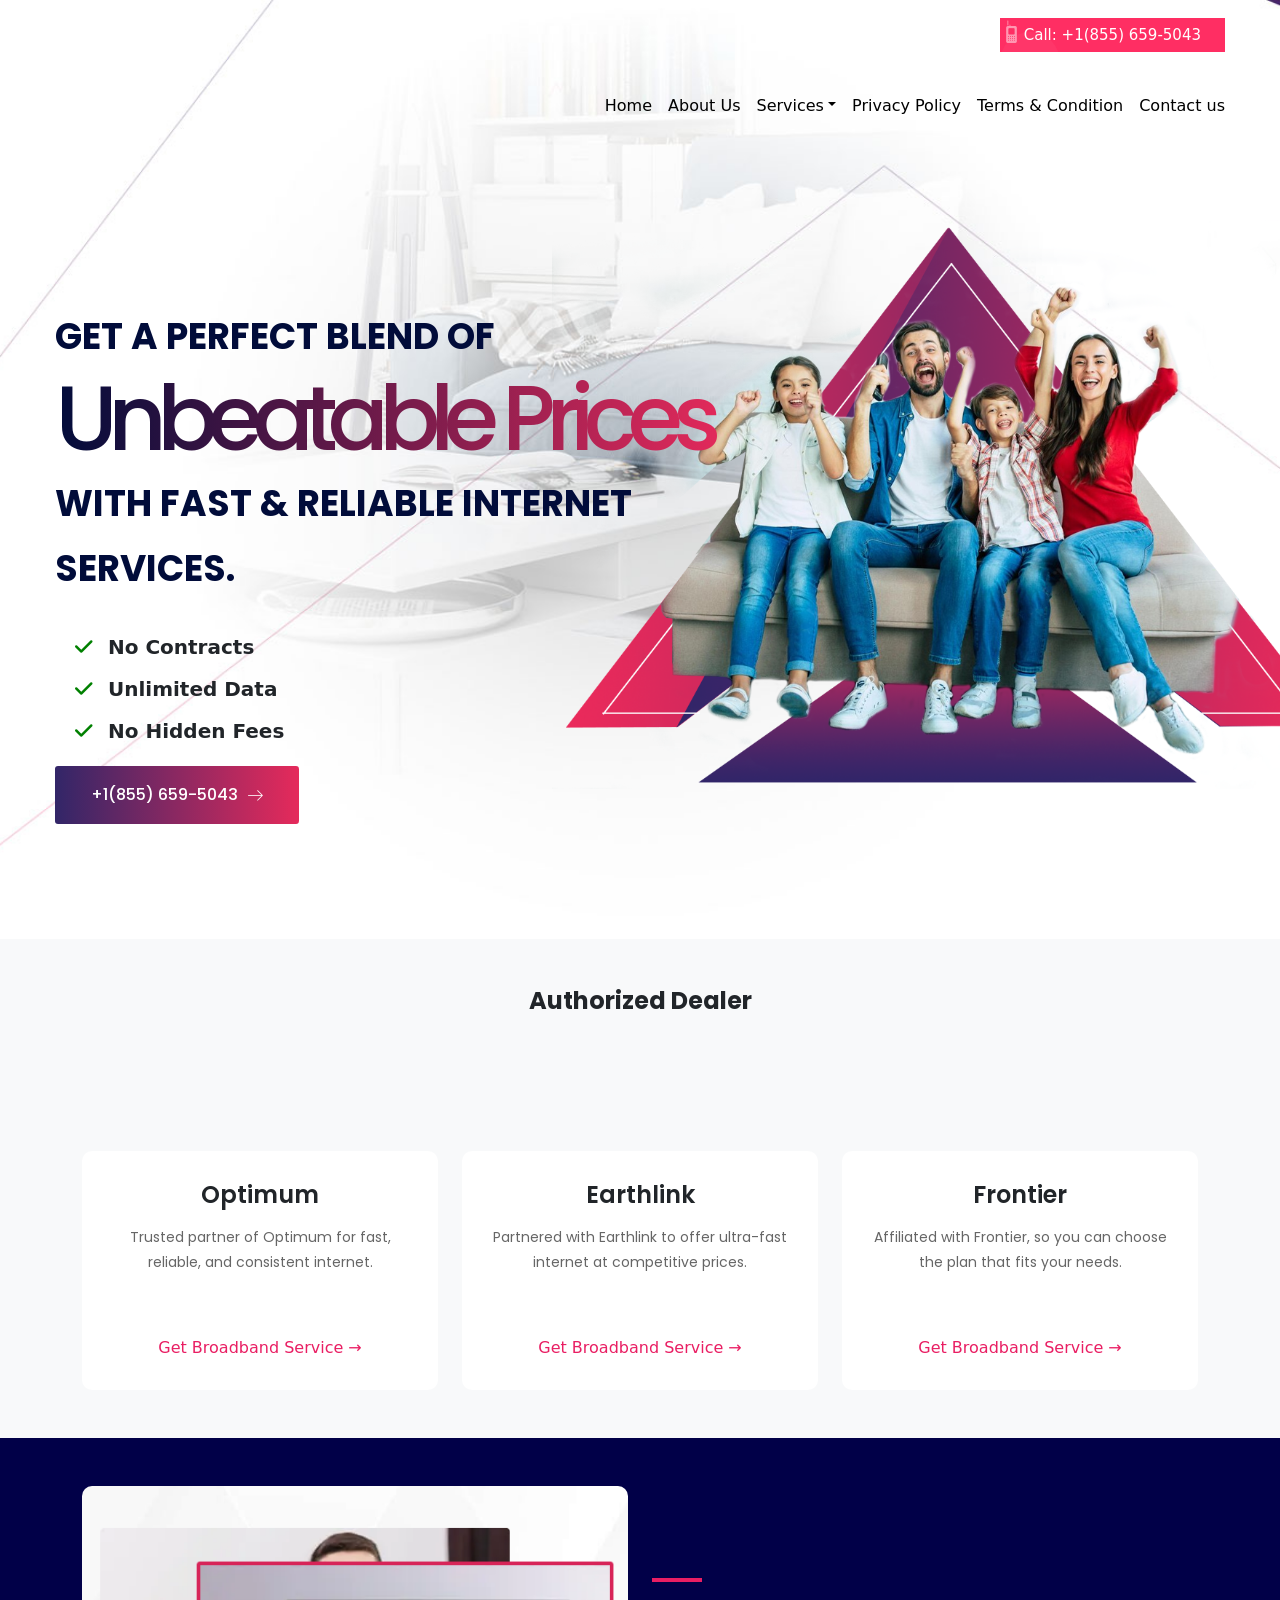
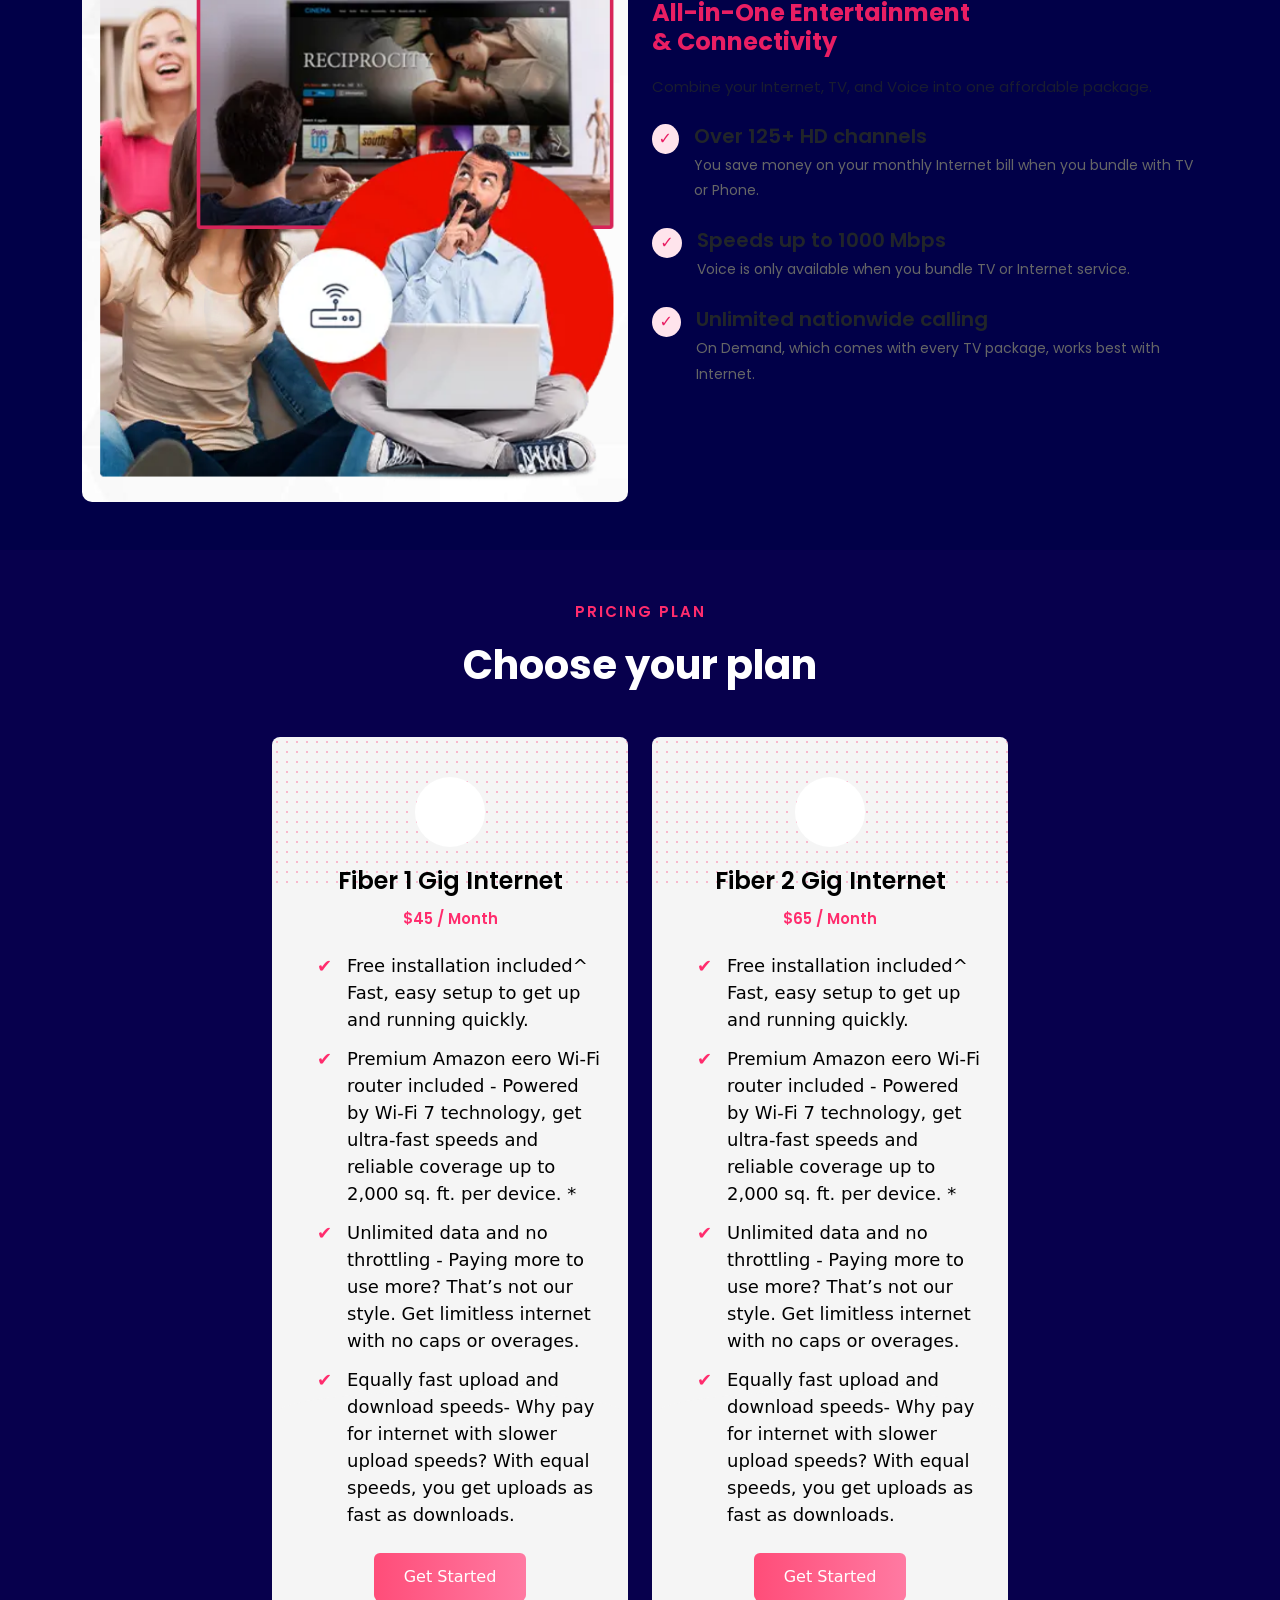
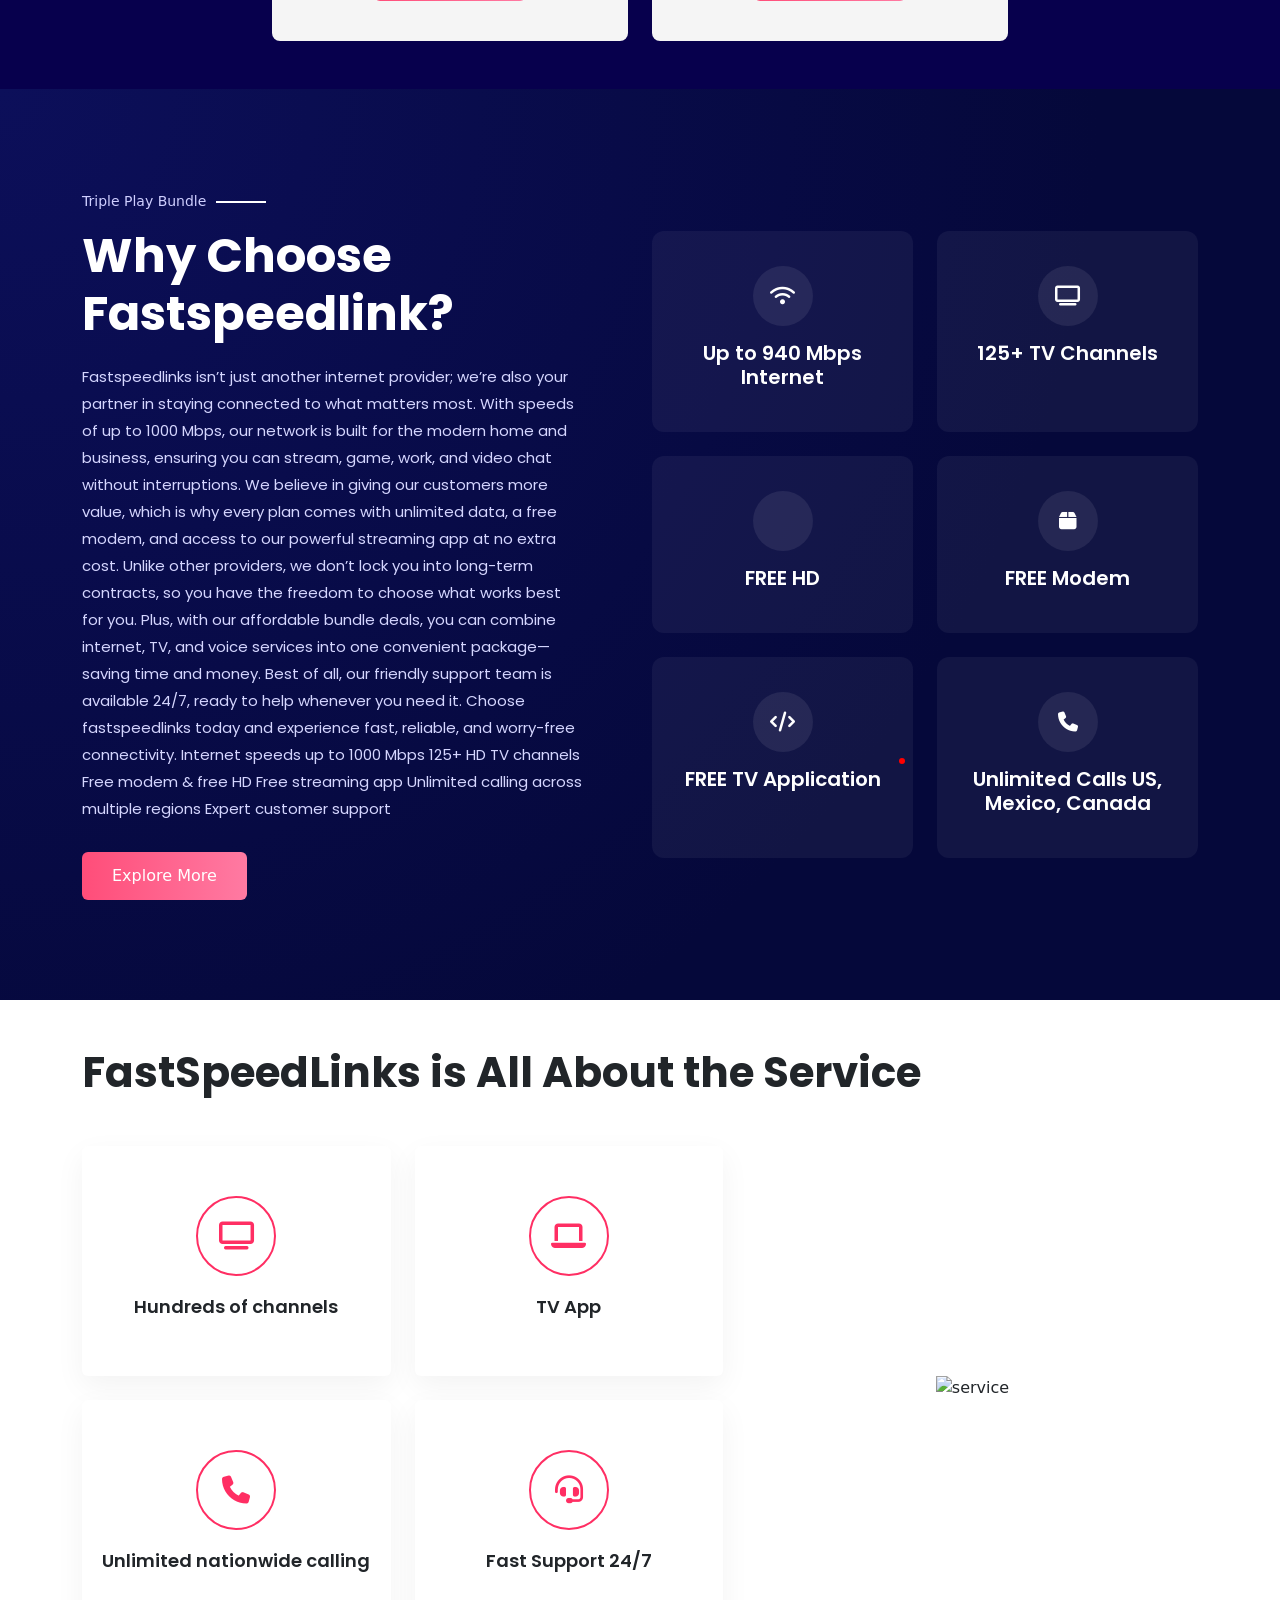
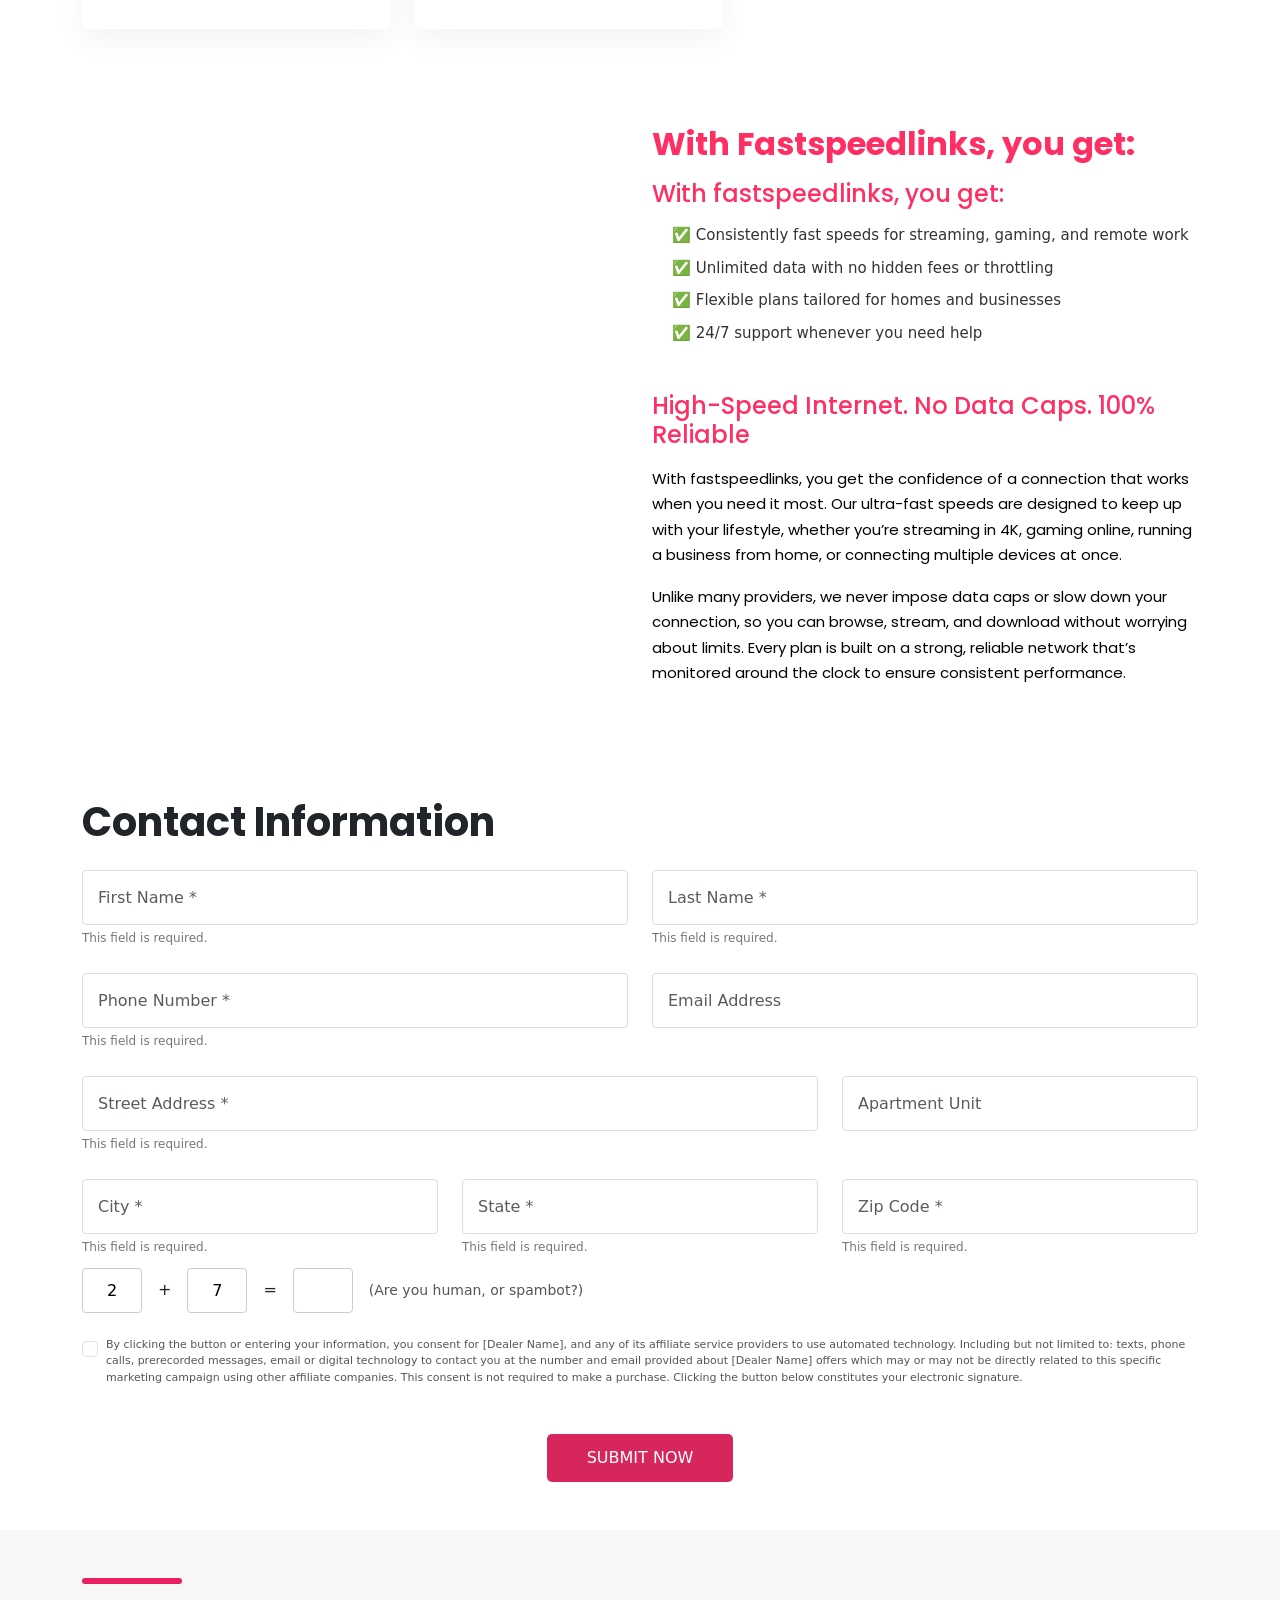
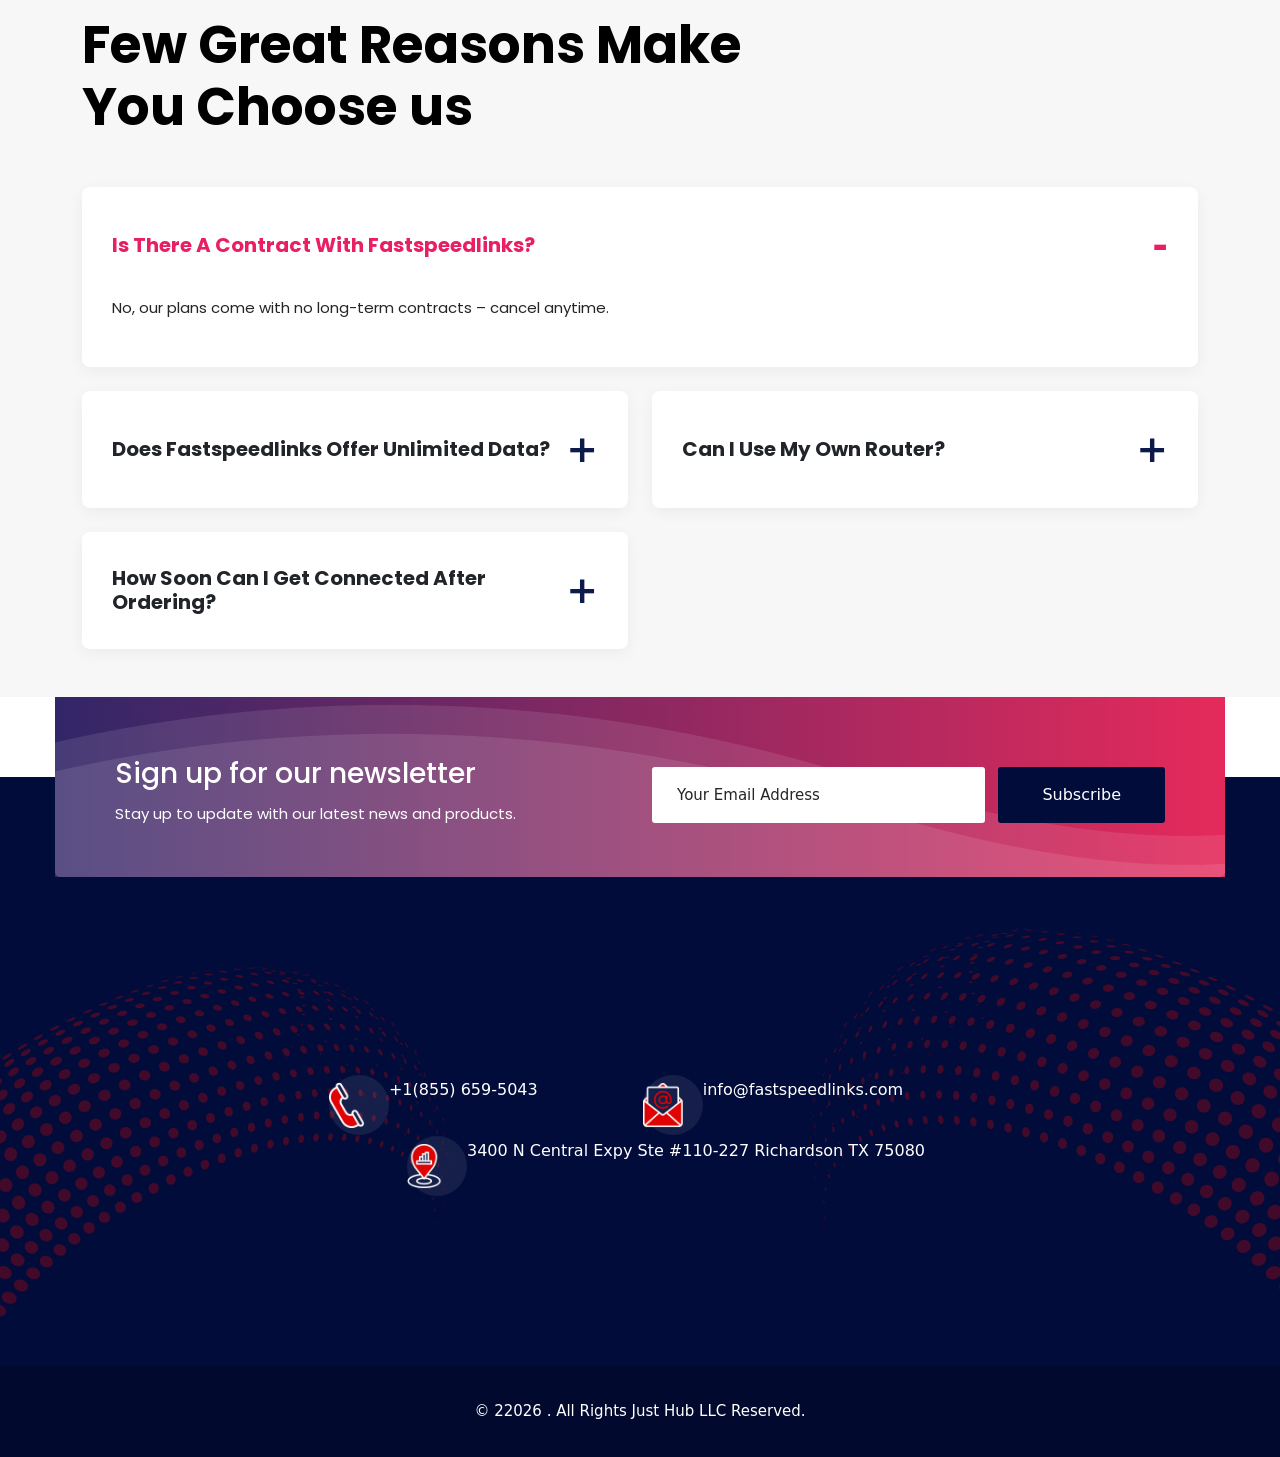
==== commit d36a3ee1: "update done" ====
--- a/index.html
+++ b/index.html
@@ -39,34 +39,30 @@
     <header class="main-header header-style-seven">
     	
 	<!-- Header Top -->
-	<div class="header-top">
+	<div class="header-top d-md-block d-none">
 		<div class="auto-container clearfix">
 			<div class="pull-right clearfix">
 				<!-- Social Box -->
 			</div>
 			<div class="pull-right">
 				<ul class="info">
-					<li>
-						<a class="text-decoration-none" href="tel:+1(855) 659-5043">
-							<span class="icon flaticon-phone" style="display: block;"></span>Call: +1(855) 659-5043
+					<li >
+						<a class="text-decoration-none  py-2 px-4 text-white " style="background-color: #ff2e63;" href="tel:+18556595043">
+							<span class="icon flaticon-phone fa-xl" style="display: block; color: white; margin-top: 8px;"></span>Call: +1(855) 659-5043
 						</a>
 					</li>
-					<li >
-						<a class="text-decoration-none" href="mailto:info@fastspeedlinks.com">
-							<span class="icon flaticon-email-5" style="display: block;"></span>info@fastspeedlinks.com
-						</a>
-					</li>
+					
 				</ul>
 			</div>
 		</div>
 	</div>
 
 	<!-- Header Lower -->
-	<div class="header-lower">
+	<div class="header-lower pb-3" >
 		<div class="auto-container clearfix">
 			<div class="inner-container d-flex justify-content-between clearfix">
 				<div class="pull-left ">
-					<img src="https://fastspeedlinks.com/assets/logo/logo-small.webp" width="150" alt="">
+					<img src="https://fastspeedlinks.com/assets/logo/opt.webp" width="200" style="margin-top: 10px;" alt="">
 				</div>
 				
 				<div class="nav-outer d-flex justify-content-end ms-auto clearfix">
@@ -95,7 +91,8 @@
 										<a href="optimum.html" class="dropdown-item" style="color: #000;">Optimum</a>
 										<a href="earthlink.html" class="dropdown-item" style="color: #000;">Earthlink</a>
 										<a href="frontier.html" class="dropdown-item" style="color: #000;">Frontier</a>
-									</div>
+                    <a href="verizon.html" class="dropdown-item" style="color: #000;">Verizon</a>
+                  </div>
 								</div>
 
 								<a href="privacypolicy.html" class="nav-item nav-link" style="color: #000;">Privacy Policy</a>
@@ -116,7 +113,7 @@
 		<div class="auto-container py-4 align-items-center clearfix">
 			<div class="inner-container d-flex justify-content-between clearfix">
 				<div class="pull-left ">
-					<img src="https://fastspeedlinks.com/assets/logo/logo-small.webp" width="150" alt="">
+					<img src="https://fastspeedlinks.com/assets/logo/opt.webp" width="200" style="margin-top: 10px;" alt="">
 				</div>
 				
 				<div class="nav-outer d-flex justify-content-end ms-auto clearfix">
@@ -211,7 +208,7 @@
 								<h5>Contact Info</h5>
 								<ul class="list-style-one">
 									<li><span class="icon fa fa-location-arrow"></span>10855 Treadway School RD Leesburg Florida , 34788 </li>
-									<li><span class="icon fa fa-phone"></span>(409) 797-6662</li>
+									<li><span class="icon fa fa-phone"></span>+1(855) 659-5043</li>
 									<li><span class="icon fa fa-envelope"></span>fastspeedlinks@gmail.com</li>
 									<li><span class="icon fa fa-clock-o"></span>24/7 Available</li>
 								</ul>
@@ -240,9 +237,13 @@
 								<div class="title">  Get a perfect blend of</div>
 								<h1 style="font-size: 90px;">Unbeatable Prices </h1>
 								<div class="text">with fast & reliable Internet services.</div>
+                <ul class="check-list">
+  <li><i class="fa-solid fa-check"></i> No Contracts</li>
+  <li><i class="fa-solid fa-check"></i> Unlimited Data</li>
+  <li><i class="fa-solid fa-check"></i> No Hidden Fees</li>
+</ul>
 								<div class="btns-box">
-									<a  href="about.html" class="theme-btn btn-style-fifteen  text-decoration-none"><span class="txt">Read More <i class="lnr lnr-arrow-right"></i></span></a>
-									<a href="contact.html" class="theme-btn btn-style-sixteen text-decoration-none"><span class="txt">Contact Now <i class="lnr lnr-arrow-right"></i></span></a>
+									<a href="tel:+18556595043" class="theme-btn btn-style-fifteen text-decoration-none"><span class="txt">+1(855) 659-5043 <i class="lnr lnr-arrow-right"></i></span></a>
 								</div>
 							</div>
 						</div>
@@ -269,9 +270,13 @@
 								<div class="title">  Get a perfect blend of</div>
 								<h1 style="font-size: 90px;">Unbeatable Prices </h1>
 								<div class="text">with fast & reliable Internet services.</div>
+                <ul class="check-list">
+  <li><i class="fa-solid fa-check"></i> No Contracts</li>
+  <li><i class="fa-solid fa-check"></i> Unlimited Data</li>
+  <li><i class="fa-solid fa-check"></i> No Hidden Fees</li>
+</ul>
 								<div class="btns-box">
-									<a href="about.html" class="theme-btn btn-style-fifteen text-decoration-none"><span class="txt">Read More <i class="lnr lnr-arrow-right"></i></span></a>
-									<a href="contact.html" class="theme-btn btn-style-sixteen text-decoration-none"><span class="txt">Contact Now <i class="lnr lnr-arrow-right"></i></span></a>
+									<a href="tel:+18556595043" class="theme-btn btn-style-fifteen text-decoration-none"><span class="txt">+1(855) 659-5043 <i class="lnr lnr-arrow-right"></i></span></a>
 								</div>
 							</div>
 						</div>
@@ -298,9 +303,13 @@
 								<div class="title">  Get a perfect blend of</div>
 								<h1 style="font-size: 90px;">Unbeatable Prices </h1>
 								<div class="text">with fast & reliable Internet services.</div>
+                <ul class="check-list">
+  <li><i class="fa-solid fa-check"></i> No Contracts</li>
+  <li><i class="fa-solid fa-check"></i> Unlimited Data</li>
+  <li><i class="fa-solid fa-check"></i> No Hidden Fees</li>
+</ul>
 								<div class="btns-box">
-									<a href="about.html" class="theme-btn btn-style-fifteen text-decoration-none"><span class="txt">Read More <i class="lnr lnr-arrow-right"></i></span></a>
-									<a href="contact.html" class="theme-btn btn-style-sixteen text-decoration-none"><span class="txt">Contact Now <i class="lnr lnr-arrow-right"></i></span></a>
+									<a href="tel:+18556595043" class="theme-btn btn-style-fifteen text-decoration-none"><span class="txt">+1(855) 659-5043 <i class="lnr lnr-arrow-right"></i></span></a>
 								</div>
 							</div>
 						</div>
@@ -895,7 +904,7 @@
 				<ul class="contact-info-list" style="margin-top: 40px;">
 					<li>
 						<span class="icon"><img src="images/icons/icon-1.png" alt="" /></span>
-						<a class="text-decoration-none" href="tel:(409) 797-6662">(409) 797-6662</a><br>
+						<a class="text-decoration-none" href="tel:+18556595043">+1(855) 659-5043</a><br>
 					</li>
 					<li>
 						<span class="icon"><img src="images/icons/icon-2.png" alt="" /></span>
--- a/css/main2.css
+++ b/css/main2.css
@@ -601,7 +601,7 @@
 }
 .about-hero-2{
     background:white;
-    padding:115px 0px 50px 0px;
+    padding:145px 0px 50px 0px;
     background-size: cover;
 }
 
@@ -732,6 +732,22 @@
 
 .lower-contents .border {
     border-radius: 10px;
+}
+.check-list {
+  list-style: none;
+  padding-left: 0;
+}
+
+.check-list li {
+  margin-bottom: 12px;
+  font-size: 20px;
+  font-weight: bold;
+  
+}
+
+.check-list li i {
+  color: green;
+  margin-right: 8px;
 }
 /* Responsive */
 @media (max-width: 991px) {
@@ -741,4 +757,9 @@
     .right-content {
     margin-top: 30px;
   }
+  .about-hero-2{
+    background:white;
+    padding:55px 0px 50px 0px;
+    background-size: cover;
+}
 }
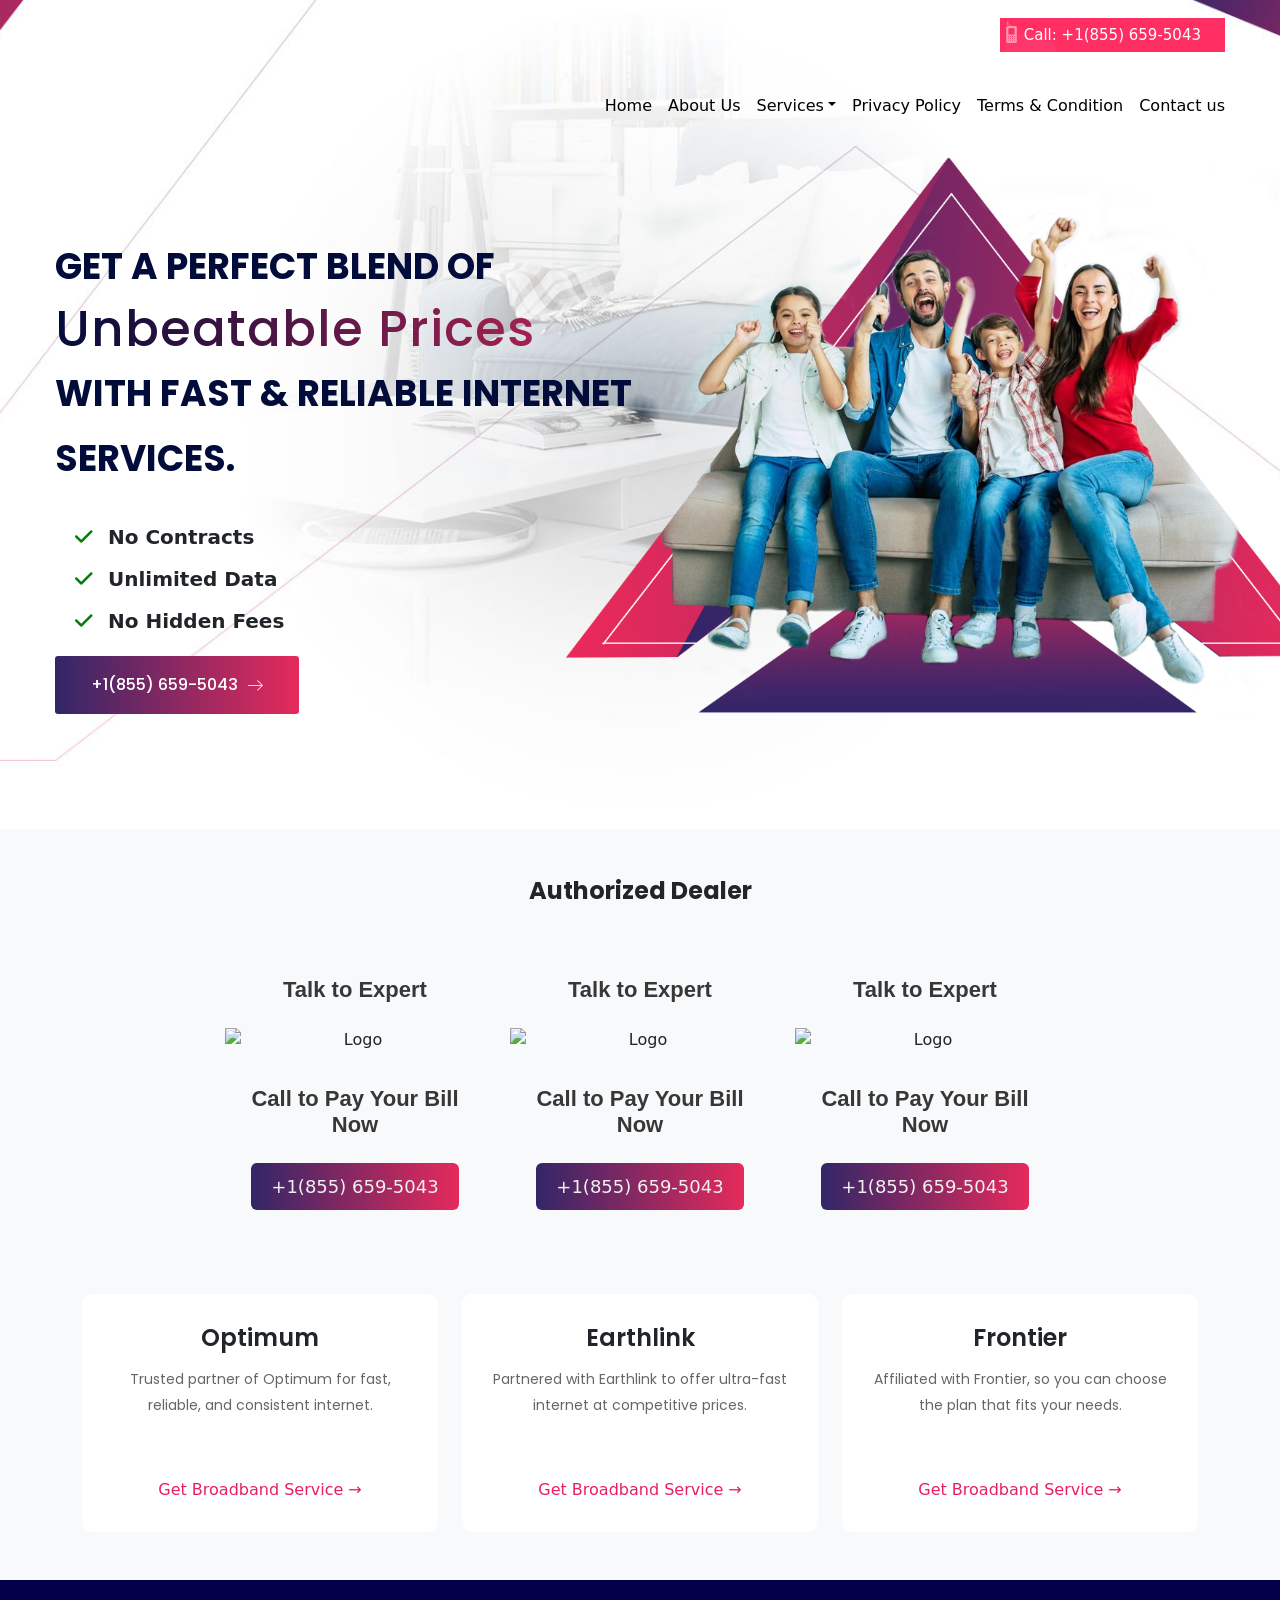
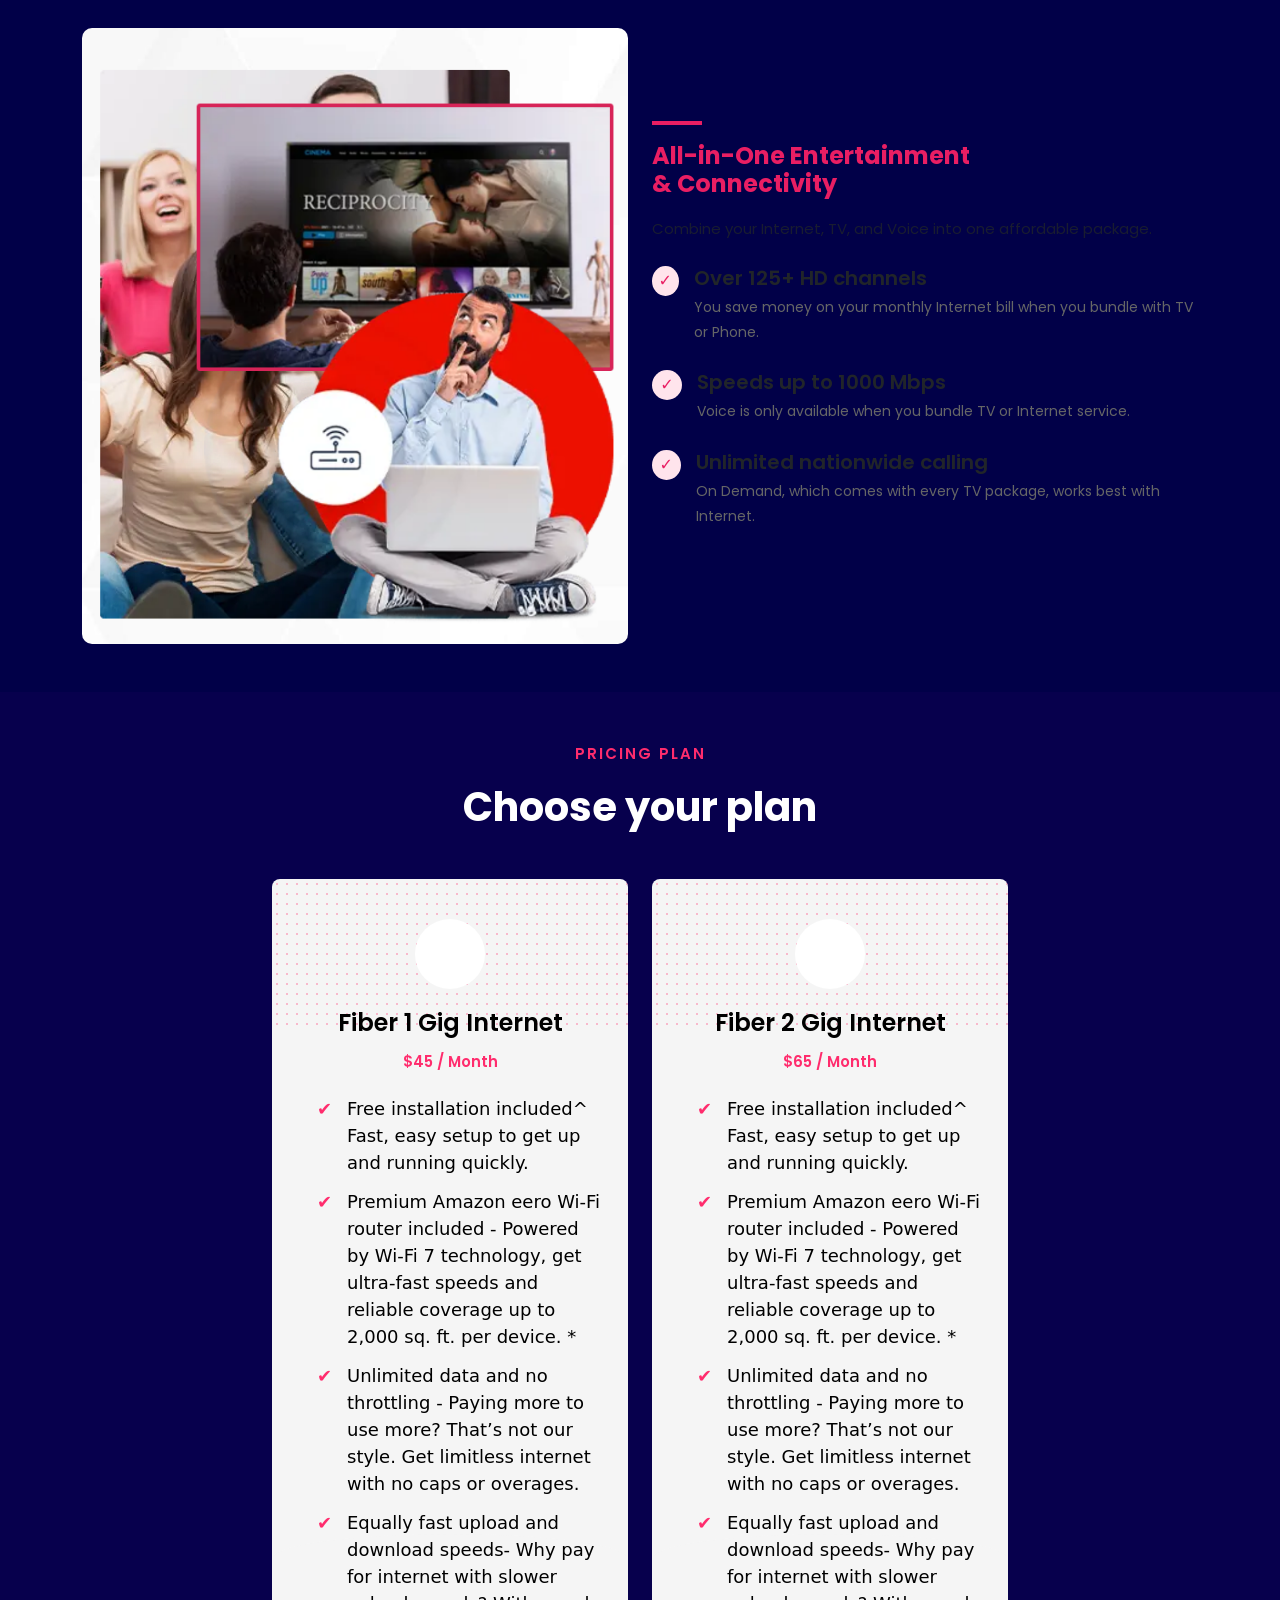
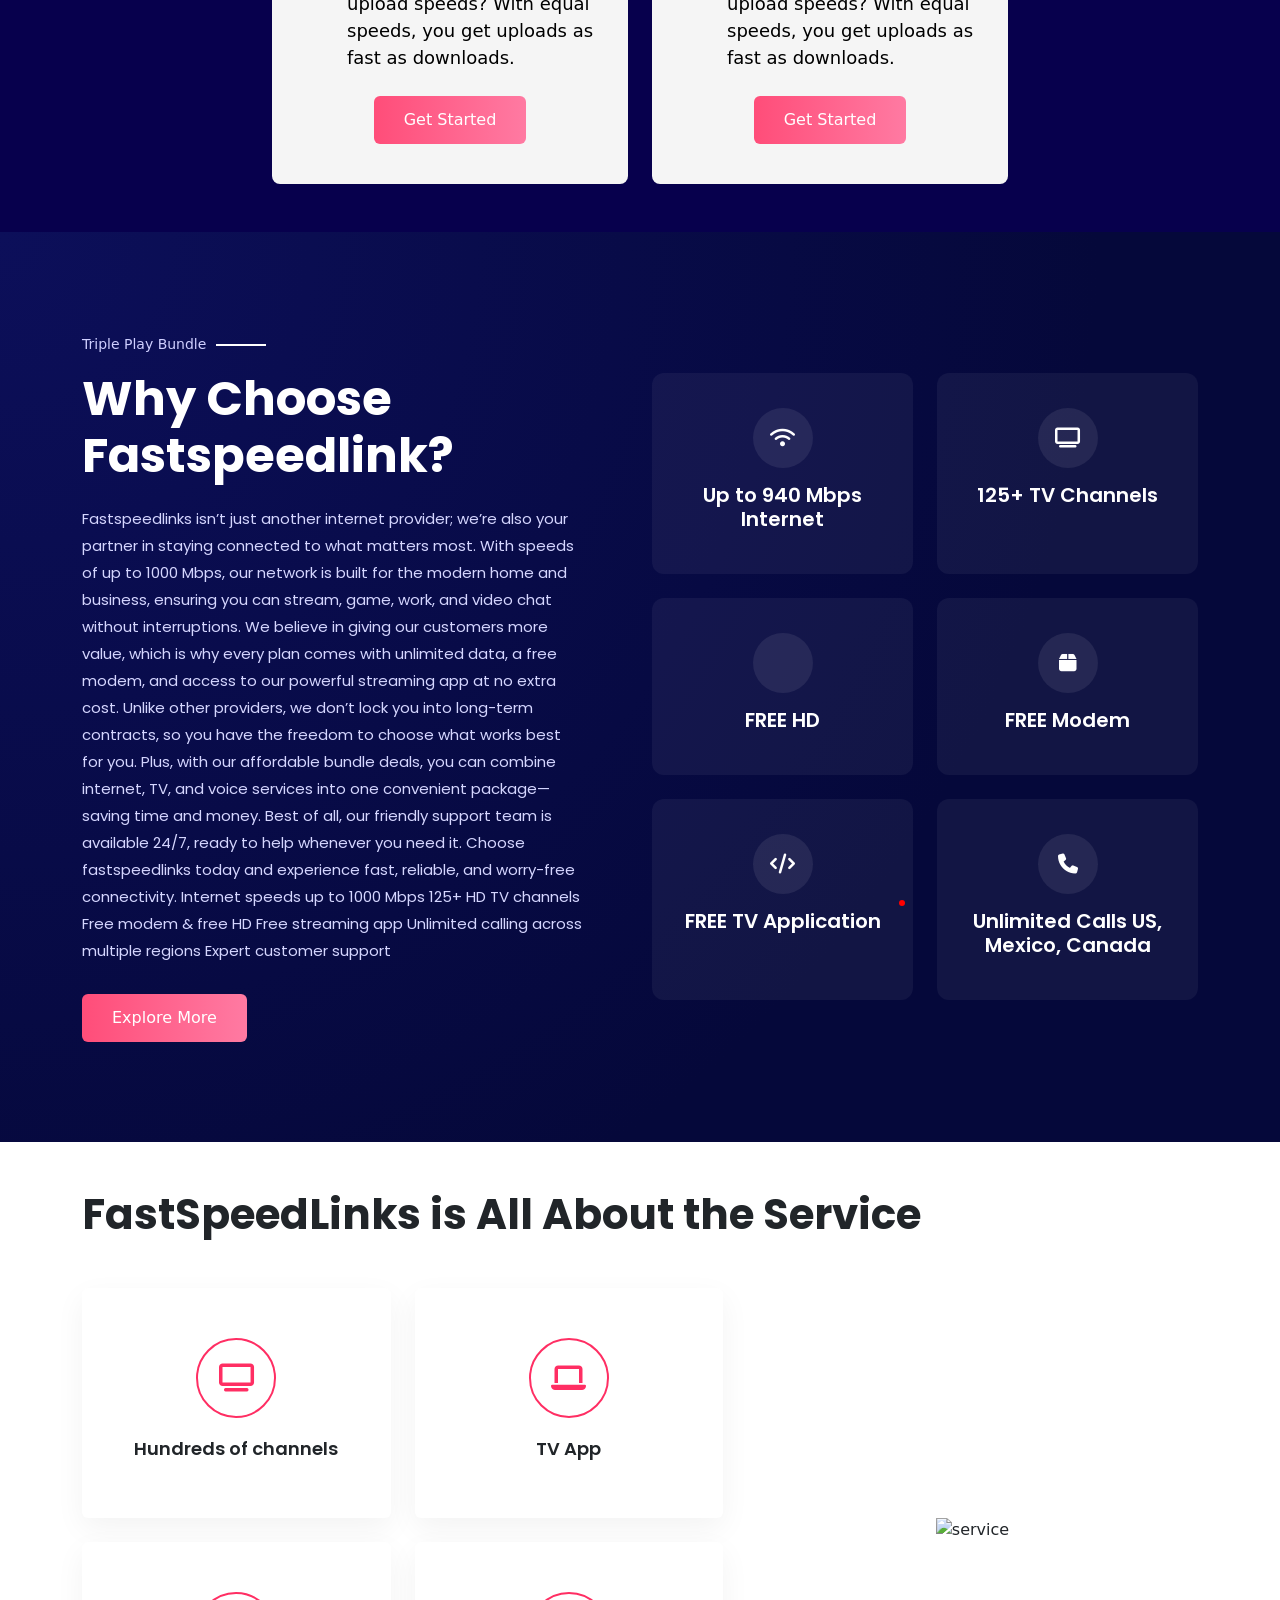
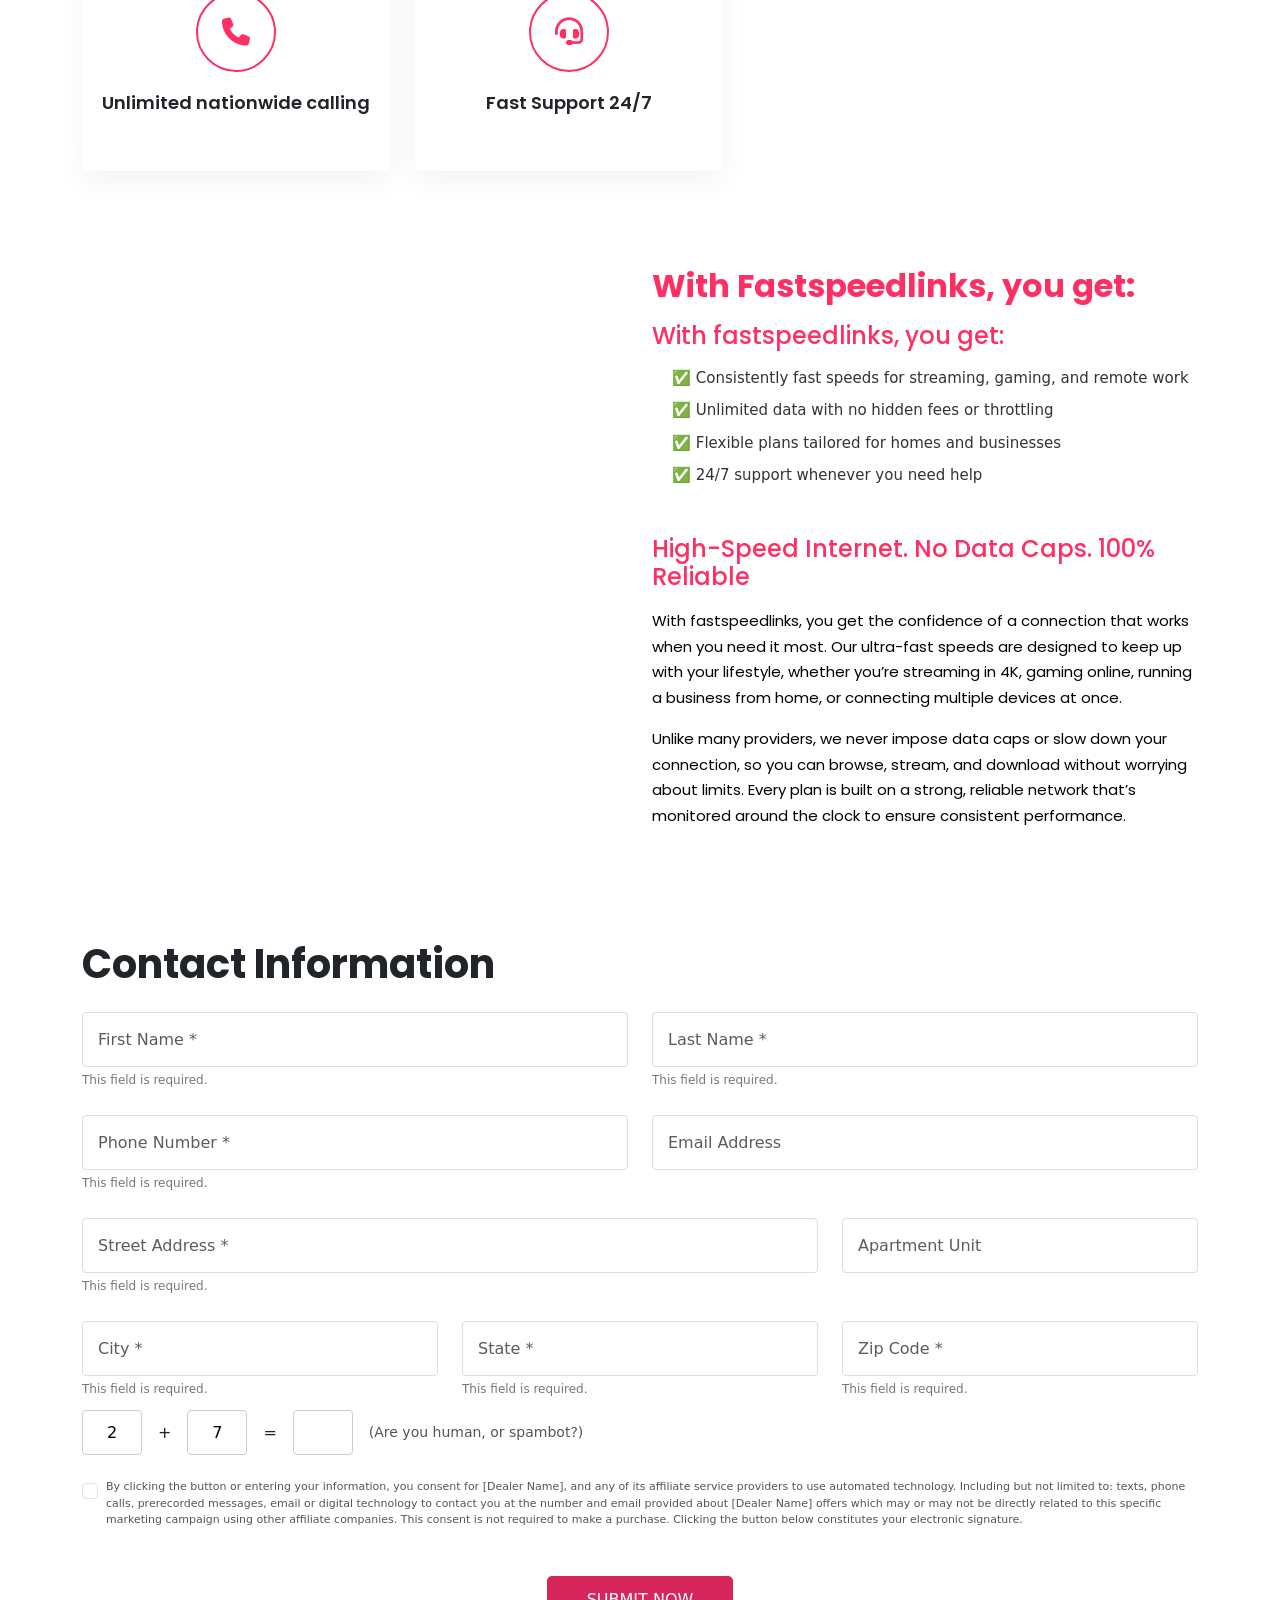
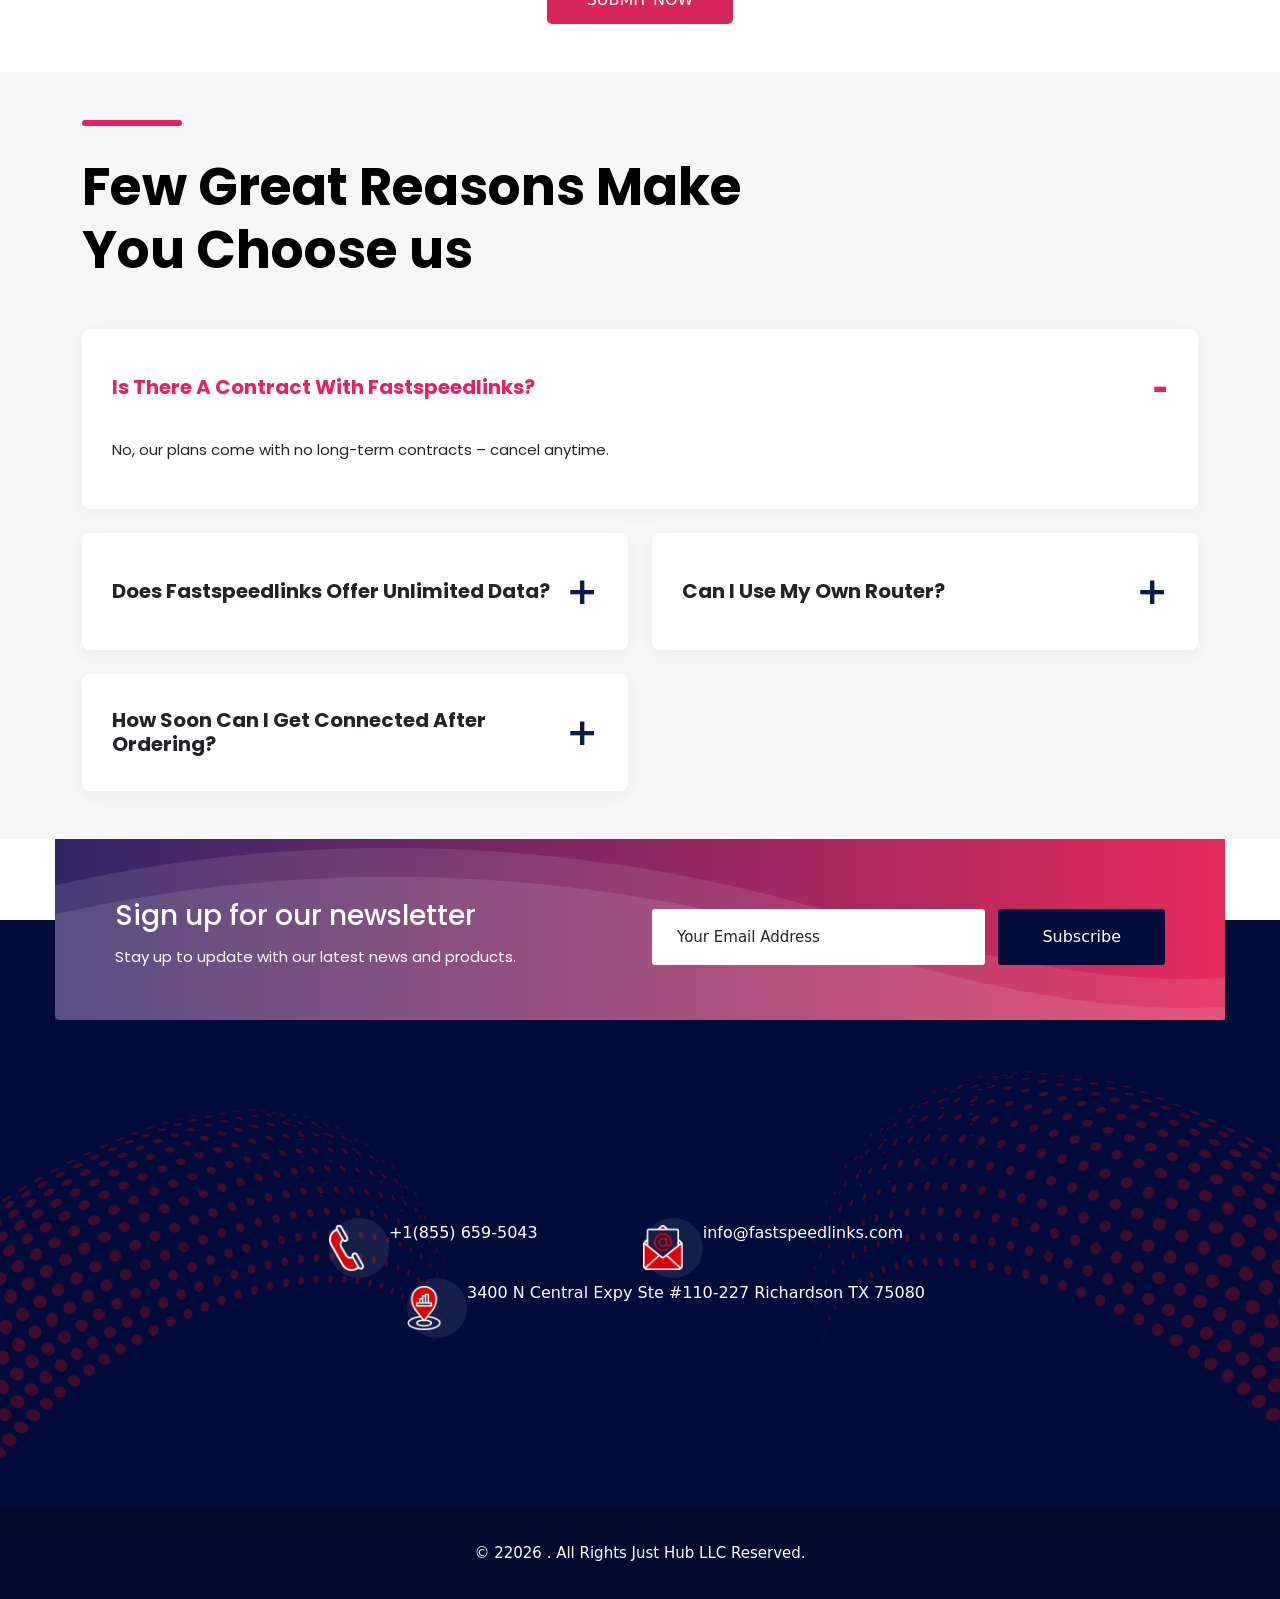
==== commit e329a2fb: "update done" ====
--- a/index.html
+++ b/index.html
@@ -5,7 +5,7 @@
 <title>fastspeedlinks</title>
 <!-- Stylesheets -->
 <link href="css/bootstrap.css" rel="stylesheet">
-
+<link rel="stylesheet" href="css/popop.css">
 <link href="css/style.css" rel="stylesheet">
 <link href="css/responsive.css" rel="stylesheet">
 <link href="https://cdn.jsdelivr.net/npm/bootstrap@5.0.2/dist/css/bootstrap.min.css" rel="stylesheet" integrity="sha384-EVSTQN3/azprG1Anm3QDgpJLIm9Nao0Yz1ztcQTwFspd3yD65VohhpuuCOmLASjC" crossorigin="anonymous">
@@ -179,49 +179,6 @@
 
 </header>
 
-    <!-- End Main Header -->
-	
-	<!-- Sidebar Cart Item -->
-	<!-- <div class="xs-sidebar-group info-group">
-		<div class="xs-overlay xs-bg-black"></div>
-		<div class="xs-sidebar-widget">
-			<div class="sidebar-widget-container">
-				<div class="widget-heading">
-					<a href="tel:+18556595043" class="close-side-widget">
-						X
-					</a>
-				</div>
-				<div class="sidebar-textwidget">
-					
-					
-					<div class="sidebar-info-contents">
-						<div class="content-inner">
-							<div class="logo">
-								<h3 style="color: white; text-wrap: wrap;">INTERNETCABLE PROVIDER</h3>
-							</div>
-							<div class="content-box">
-								<h5>About Us</h5>
-								<p class="text">  Explore our comprehensive telecom solutions designed to meet your communication needs. Our services include cutting-edge mobile plans, reliable broadband connections, and customized business solutions. Join us and experience seamless connectivity and exceptional customer support that keeps you connected around the clock.</p>
-								<a href="tel:+18556595043" class="theme-btn btn-style-one"><span class="txt">Consultation</span></a>
-							</div>
-							<div class="contact-info">
-								<h5>Contact Info</h5>
-								<ul class="list-style-one">
-									<li><span class="icon fa fa-location-arrow"></span>10855 Treadway School RD Leesburg Florida , 34788 </li>
-									<li><span class="icon fa fa-phone"></span>+1(855) 659-5043</li>
-									<li><span class="icon fa fa-envelope"></span>fastspeedlinks@gmail.com</li>
-									<li><span class="icon fa fa-clock-o"></span>24/7 Available</li>
-								</ul>
-							</div>
-							
-						</div>
-					</div>
-					
-				</div>
-			</div>
-		</div>
-	</div> -->
-	<!-- END sidebar widget item -->
 	
 	<!-- Main Section Five -->
     <section class="main-slider-five">
@@ -235,7 +192,7 @@
 						<div class="content-boxed col-lg-7 col-md-12 col-sm-12">
 							<div class="inner-box">
 								<div class="title">  Get a perfect blend of</div>
-								<h1 style="font-size: 90px;">Unbeatable Prices </h1>
+								<h1 style="font-size: 50px;">Unbeatable Prices </h1>
 								<div class="text">with fast & reliable Internet services.</div>
                 <ul class="check-list">
   <li><i class="fa-solid fa-check"></i> No Contracts</li>
@@ -268,7 +225,7 @@
 						<div class="content-boxed col-lg-7 col-md-12 col-sm-12">
 							<div class="inner-box">
 								<div class="title">  Get a perfect blend of</div>
-								<h1 style="font-size: 90px;">Unbeatable Prices </h1>
+								<h1 style="font-size: 50px;">Unbeatable Prices </h1>
 								<div class="text">with fast & reliable Internet services.</div>
                 <ul class="check-list">
   <li><i class="fa-solid fa-check"></i> No Contracts</li>
@@ -301,7 +258,7 @@
 						<div class="content-boxed col-lg-7 col-md-12 col-sm-12">
 							<div class="inner-box">
 								<div class="title">  Get a perfect blend of</div>
-								<h1 style="font-size: 90px;">Unbeatable Prices </h1>
+								<h1 style="font-size: 50px;">Unbeatable Prices </h1>
 								<div class="text">with fast & reliable Internet services.</div>
                 <ul class="check-list">
   <li><i class="fa-solid fa-check"></i> No Contracts</li>
@@ -338,13 +295,44 @@
     <!-- Logos Row -->
     <div class="row justify-content-center align-items-center mb-5">
       <div class="col-md-3 col-6 mb-3">
-        <img src="https://fastspeedlinks.com/assets/logo/opt.webp" class="img-fluid dealer-logo" alt="">
+        <div class="popupContent">
+        <h2 class="popupheading">
+          Talk to Expert
+        </h2>
+        <img loading="lazy" src="https://fastspeedlinks.com/assets/logo/opt.webp" alt="Logo" class="logo" />
+        <h2 class="popupheading">
+          Call to Pay Your Bill <br />
+          Now
+        </h2>
+        <a href="tel:+18556595043" class="phoneNumber-2 text-decoration-none" >+1(855) 659-5043</a>
+      </div>
       </div>
       <div class="col-md-3 col-6 mb-3">
-        <img src="https://fastspeedlinks.com/assets/logo/elr.webp" class="img-fluid dealer-logo" alt="">
+       <div class="popupContent">
+		<h2 class="popupheading">
+          Talk to Expert
+        </h2>
+        <img loading="lazy" src="https://fastspeedlinks.com/assets/logo/elr.webp" alt="Logo" class="logo" />
+        <h2 class="popupheading">
+          Call to Pay Your Bill <br />
+          Now
+        </h2>
+        <a href="tel:+18556595043" class="phoneNumber-2 text-decoration-none" style="background-color: rgb(230, 119, 63)">+1(855) 659-5043</a>
+      </div>
+        
       </div>
       <div class="col-md-3 col-6 mb-3">
-        <img src="https://fastspeedlinks.com/assets/logo/fa.webp" class="img-fluid dealer-logo" alt="">
+        <div class="popupContent">
+		<h2 class="popupheading">
+          Talk to Expert
+        </h2>
+        <img loading="lazy" src="https://fastspeedlinks.com/assets/logo/fa.webp" alt="Logo" class="logo" />
+        <h2 class="popupheading">
+          Call to Pay Your Bill <br />
+          Now
+        </h2>
+        <a href="tel:+18556595043" class="phoneNumber-2 text-decoration-none" style="background-color: #ff2e63">+1(855) 659-5043</a>
+      </div>
       </div>
     </div>
 
--- a/css/popop.css
+++ b/css/popop.css
@@ -0,0 +1,128 @@
+
+  .banner .overlay {
+  cursor: pointer;
+}
+.banner{
+  display: none;
+}
+.popup {
+  position: fixed;
+  display: flex;
+  flex-direction: column;
+  align-items: center;
+  z-index: 999;
+  background-color: #fff;
+}
+.popupHeader {
+  background-color: #bf1111;
+  color: #f0f0f0;
+  display: flex;
+  justify-content: center;
+  align-items: center;
+  /* font-weight: bold; */
+  width: 100%;
+  padding: 20px 0;}
+
+  .popupContent {
+  display: flex;
+  flex-direction: column;
+  align-items: center;
+  justify-content: space-between;
+  margin-bottom: 20px;
+  width: 100%;
+}
+
+.logo {
+  width: 325px;
+  max-width: 100%;
+  height: auto;
+  margin-bottom: 10px;
+}
+
+.popupheading {
+  text-align: center;
+  font-weight: 750;
+  
+  color: #050505cb;
+  margin: 24px 0px;
+  
+}
+
+.phoneNumber {
+  /* font-weight: bold; */
+  background-color: #bf1111;
+  color: #f0f0f0;
+  display: flex;
+  justify-content: center;
+  align-items: center;
+  padding: 20px 60px;
+
+  border-radius: 6px;
+  font-size: 25px;
+  
+}
+
+.popupFooter {
+  display: flex;
+  align-items: center;
+  justify-content: center;
+  /* font-weight: bold; */
+  background-color: #bf1111;
+  color: #f0f0f0;
+  width: 100%;
+}
+@media only screen and (max-width: 768px) {
+  .banner{
+    display: block;
+  }
+  .popup {
+    width: 100%;
+    height: 100%;
+    
+    justify-content: space-between;
+  }
+  .popupHeader p {
+    font-size: 20px;}
+     .popupFooter {
+    font-size: 25px;
+    height: 12vh;}
+
+     }
+
+     @media only screen and (min-width: 768px) {
+  .popup {
+    top: 5vh;
+    left: 5vw;
+    width: 22vw;
+    padding-top: 3vw;
+    height: fit-content;
+    border-radius: 6px;
+  }
+  .popupFooter {
+    font-size: 20px;
+    height: 8vh;
+    }
+  .popupheading {
+    font-size: 22px;
+  }
+  .phoneNumber {
+    min-width: 80%;
+  }
+}
+@media only screen and (max-width: 428px) {
+  .banner{
+    display: block;
+  }
+  .popupheading {
+    font-size: 34px !important;
+  }
+  .popupFooter {
+    font-size: 1.1rem;
+    height: 10vh;
+  }
+  .phoneNumber {
+    width: 80vw;
+    padding: 18px;
+    font-size: 16px;
+  }
+}
--- a/css/style.css
+++ b/css/style.css
@@ -8428,7 +8428,7 @@
 
 .author-slider-block .inner-box h1{
 	opacity:0;
-	line-height:1em;
+	line-height:0em;
 	color:var(--white-color);
 	margin-top:var(--margin-top-25);
 	font-family:var(--font-family-Sen);
@@ -8437,11 +8437,13 @@
 	-moz-transition: all 100ms ease;
 	-ms-transition: all 1000ms ease;
 	-o-transition: all 1000ms ease;
+	letter-spacing: 1px;
 	transition: all 1000ms ease;
 }
 
 .author-slider-section .active h1{
 	opacity:1;
+	letter-spacing: 1px;
 	transform: translateX(0px);
 	-webkit-transition-delay: 300ms;
 	-moz-transition-delay: 300ms;
@@ -11706,9 +11708,9 @@
     -webkit-text-fill-color: transparent;
 	
 	opacity: 0;
-	font-size:300px;
+	font-size:60px;
 	line-height:1em;
-	letter-spacing:-10px;
+	letter-spacing:1px;
 	transform: translateX(200px);
 	transform-origin: top;
 	-webkit-transition: all 1000ms ease;
--- a/css/main2.css
+++ b/css/main2.css
@@ -749,6 +749,30 @@
   color: green;
   margin-right: 8px;
 }
+.heading-hero{
+  font-size: 60px;
+}
+
+.phoneNumber-2 {
+  /* font-weight: bold; */
+  color: #f0f0f0;
+  display: flex;
+  justify-content: center;
+  align-items: center;
+  padding: 10px 20px;
+  background: linear-gradient(to right, var(--main-color-twentytwo) 0%, var(--main-color-eighteen) 100%);
+  border-radius: 6px;
+  font-size: 18px;
+  
+}
+.main-slider-five .slide{
+	position:relative;
+	overflow:hidden;
+	padding:150px 0px 100px;
+	background-size:cover;
+	background-position:center center;
+}
+
 /* Responsive */
 @media (max-width: 991px) {
   .main-heading {
@@ -757,9 +781,48 @@
     .right-content {
     margin-top: 30px;
   }
+  .heading-hero{
+  font-size: 60px;
+}
   .about-hero-2{
     background:white;
     padding:55px 0px 50px 0px;
     background-size: cover;
 }
+.main-slider-five .slide{
+	position:relative;
+	overflow:hidden;
+	padding:100px 0px 100px;
+	background-size:cover;
+	background-position:center center;
+}
+
+
+}
+@media (max-width: 599px) {
+.main-slider-five .slide{
+	position:relative;
+	overflow:hidden;
+	padding:50px 0px 100px;
+	background-size:cover;
+	background-position:center center;
+}
+.main-slider-five .text{
+	position:relative;
+	opacity: 0;
+	font-weight:500;
+	font-size:var(--font-36);
+	color:var(--main-color-two);
+	transform: translateX(180px);
+	transform-origin: top;
+	text-transform:uppercase; 
+	-webkit-transition: all 1000ms ease;
+	-moz-transition: all 100ms ease;
+	-ms-transition: all 1000ms ease;
+	-o-transition: all 1000ms ease;
+	transition: all 1000ms ease;
+	margin-bottom:var(--margin-bottom-30);
+	font-family:var(--font-family-poppins);
+}
+
 }
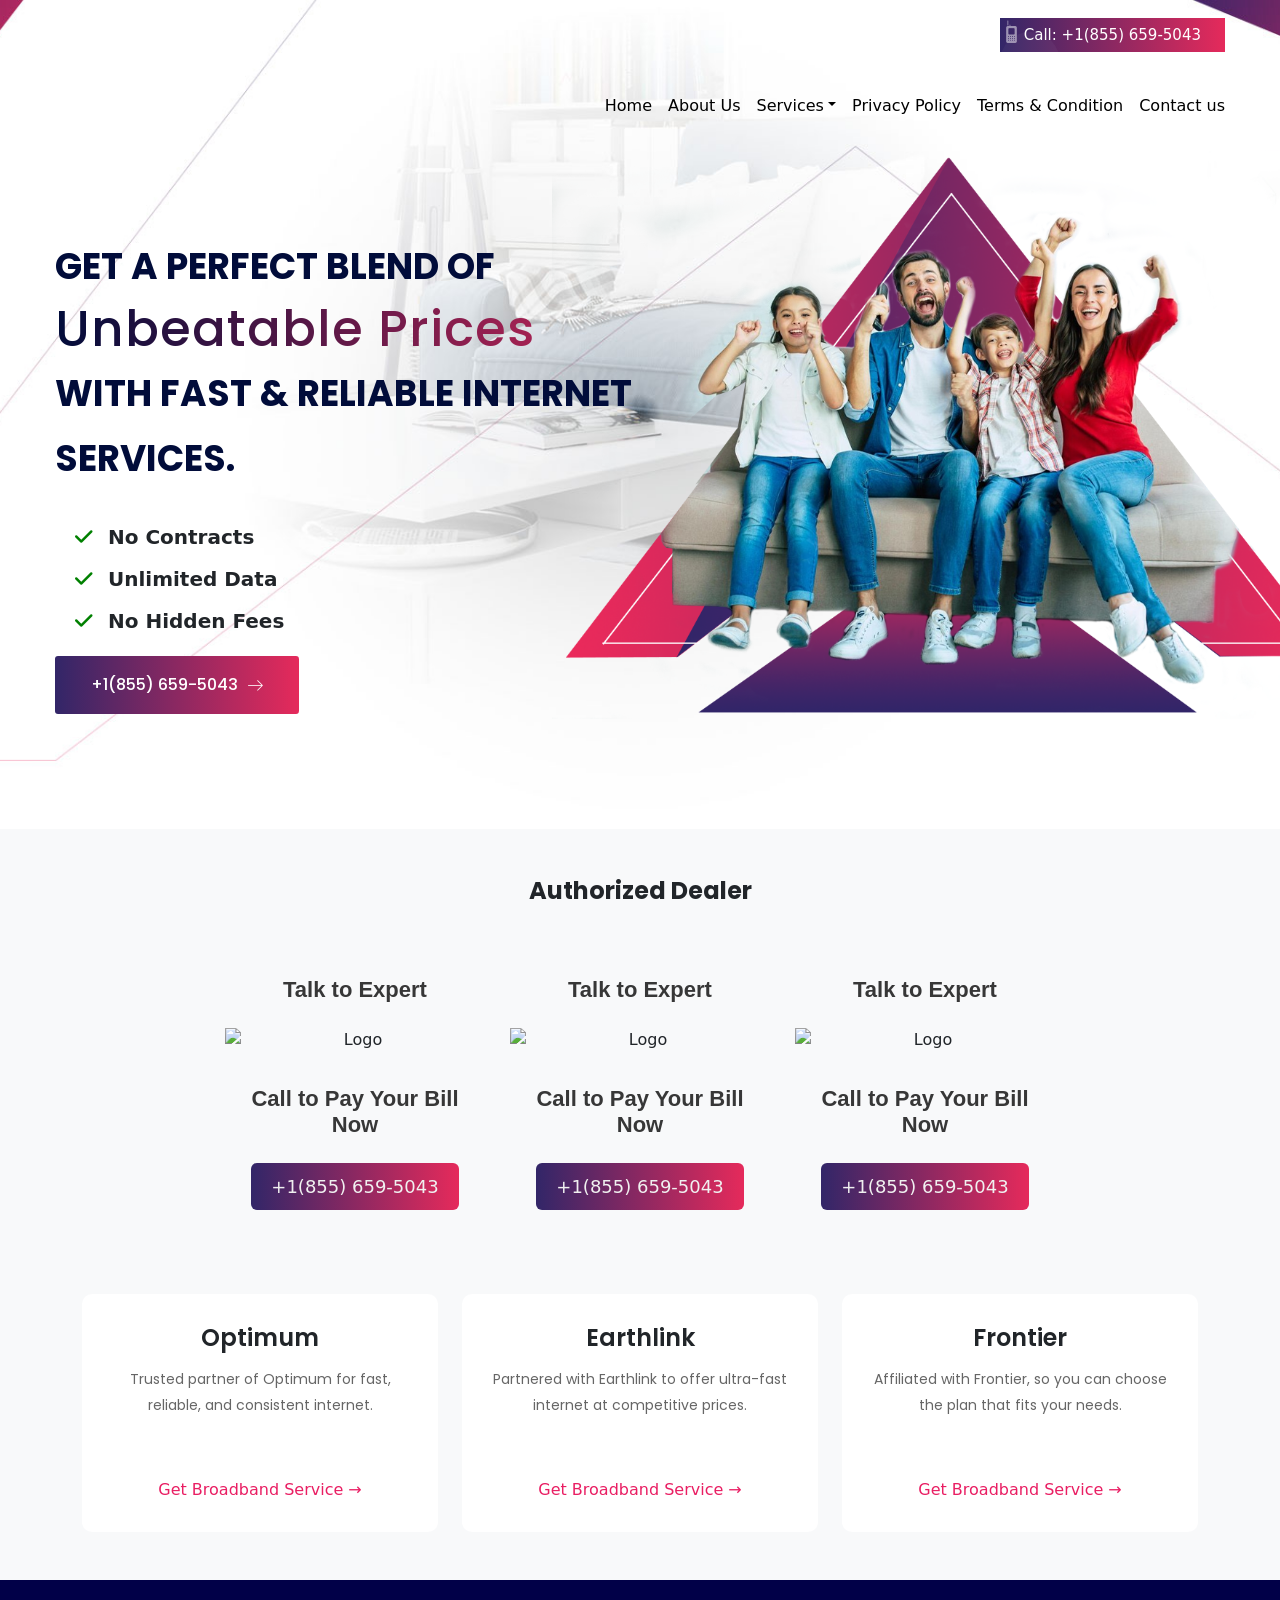
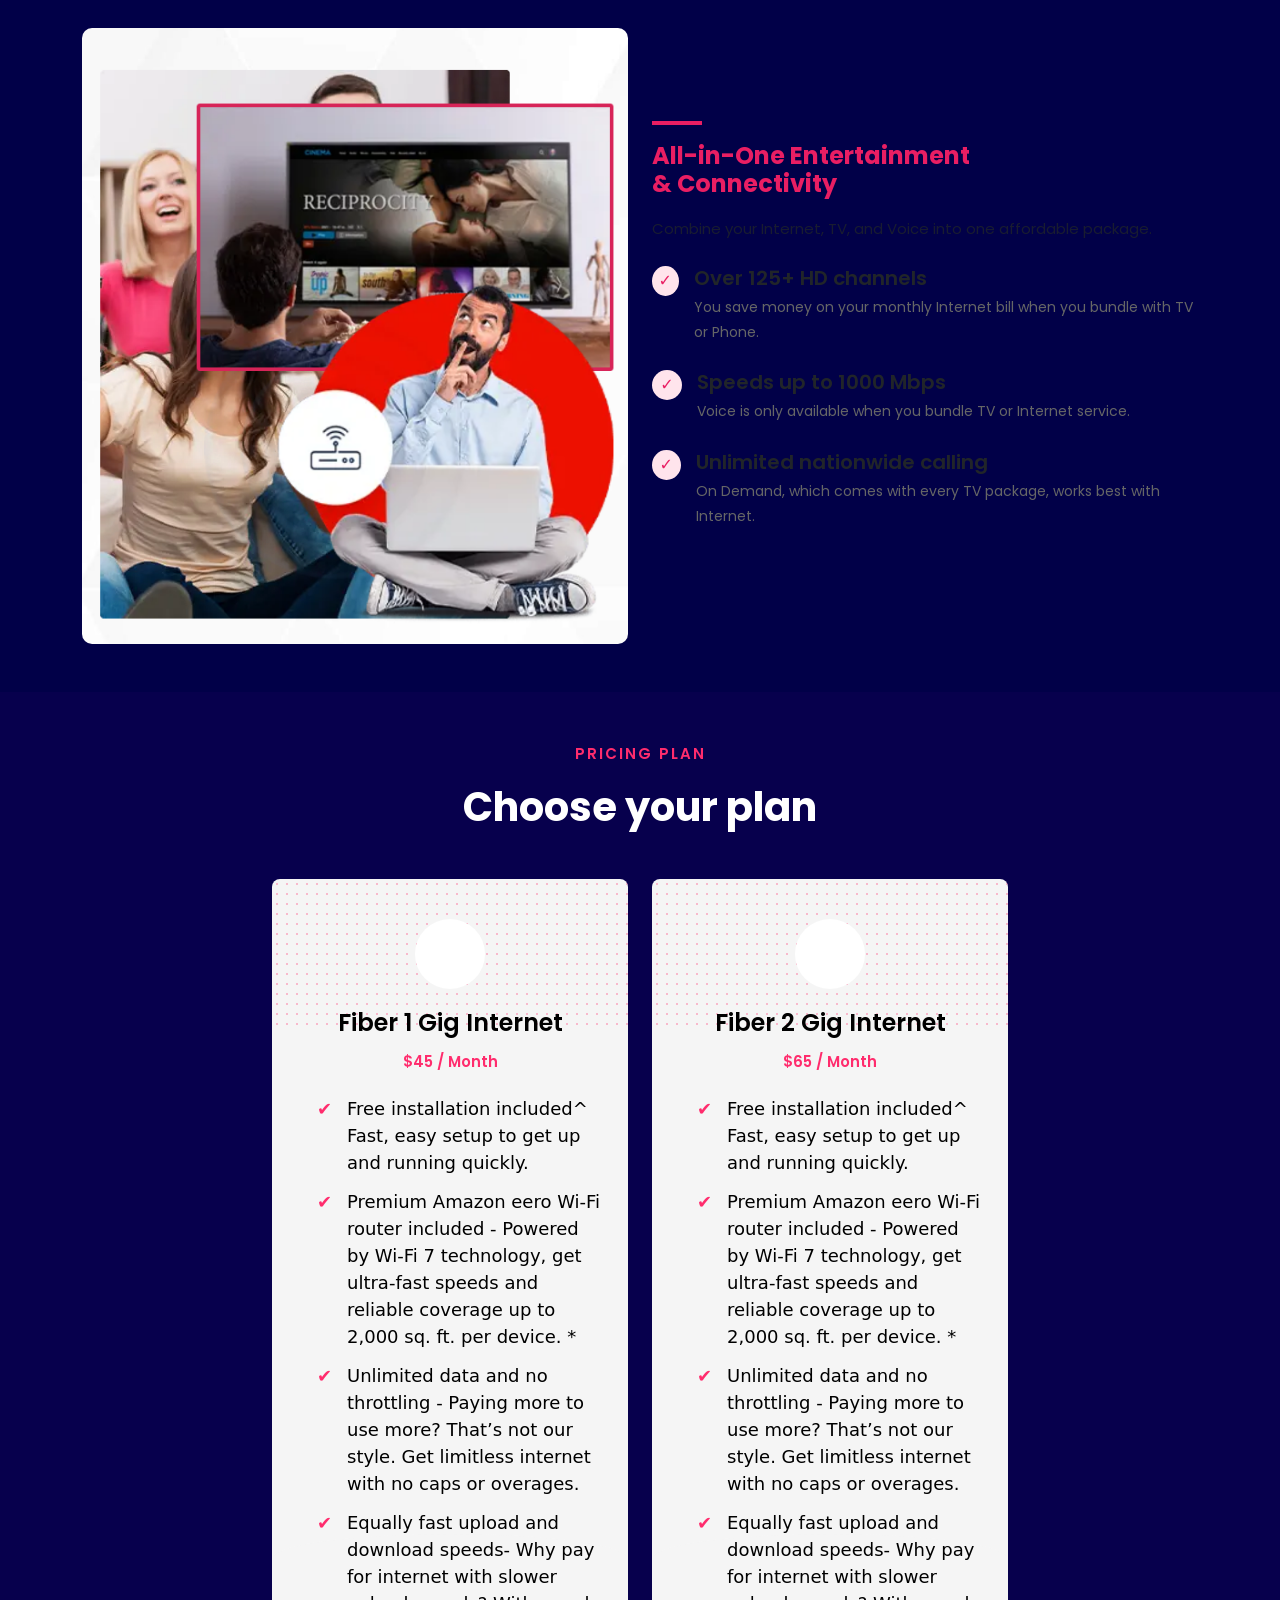
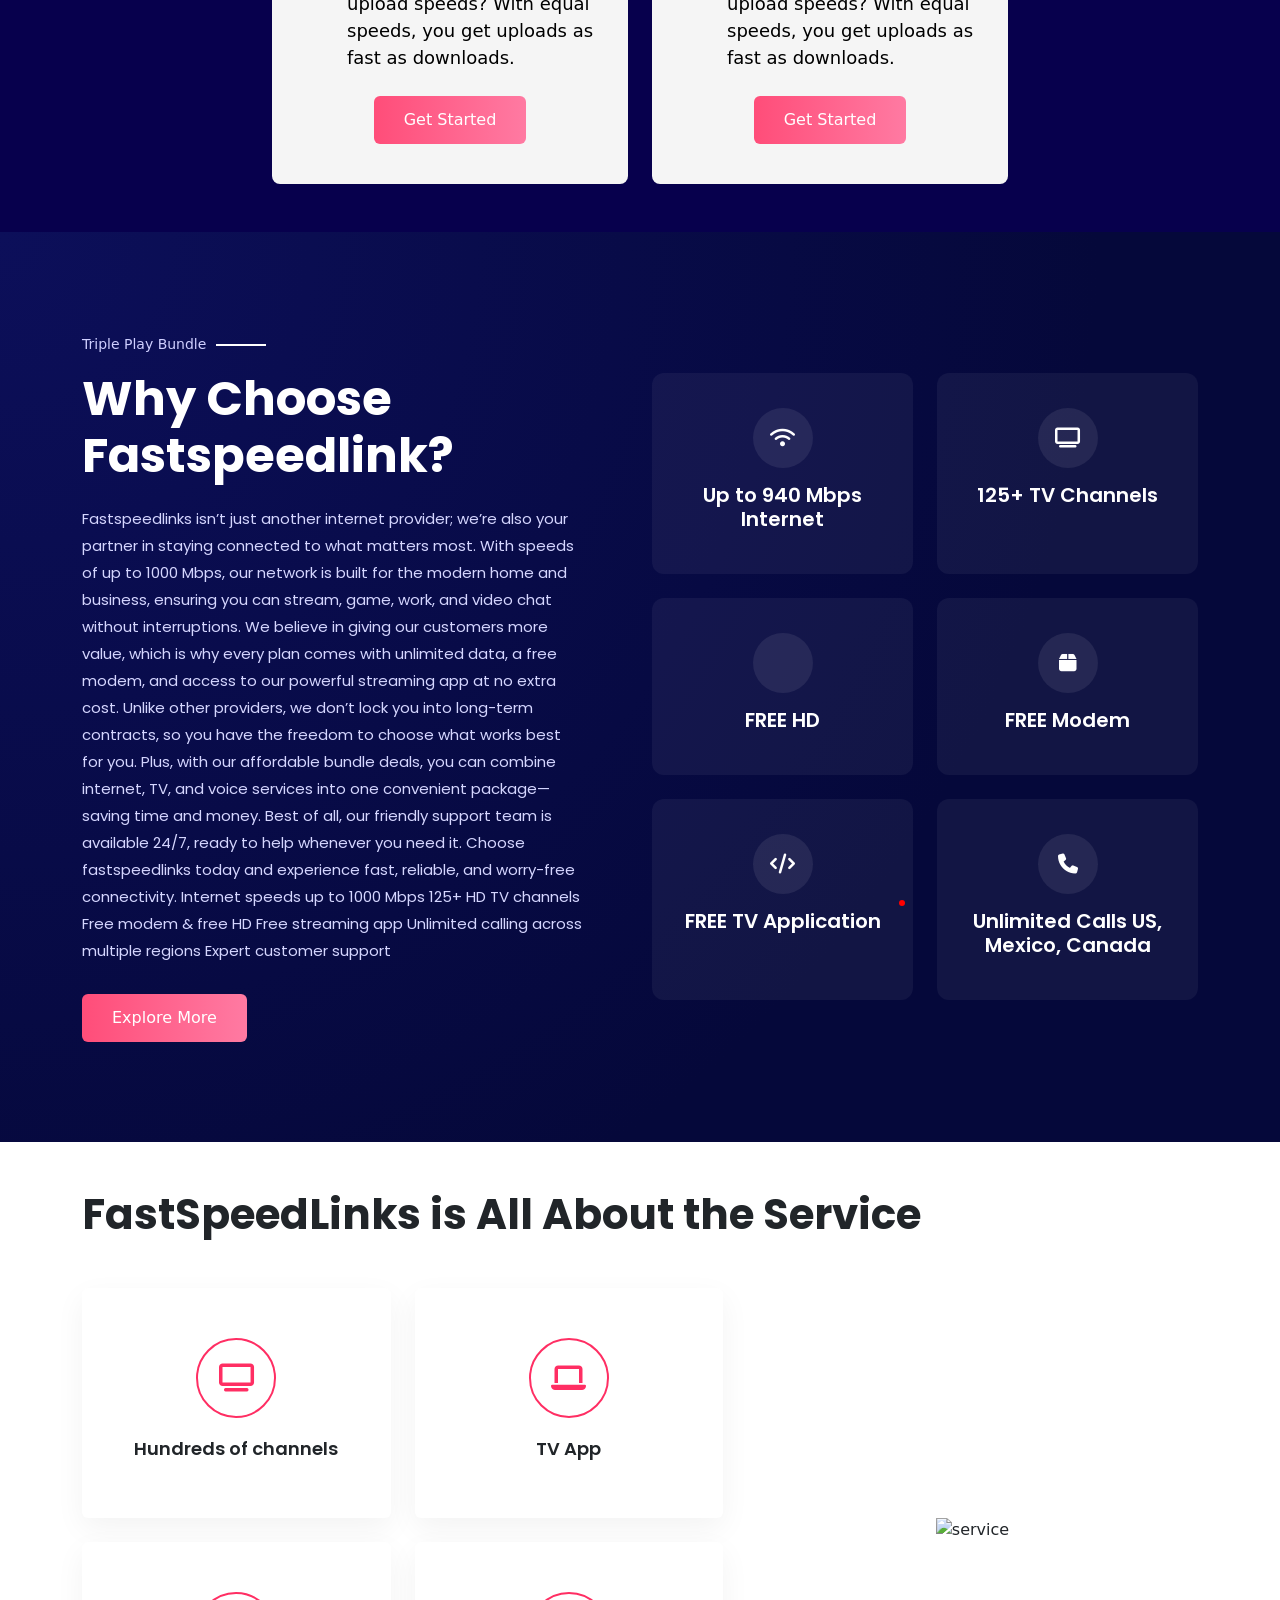
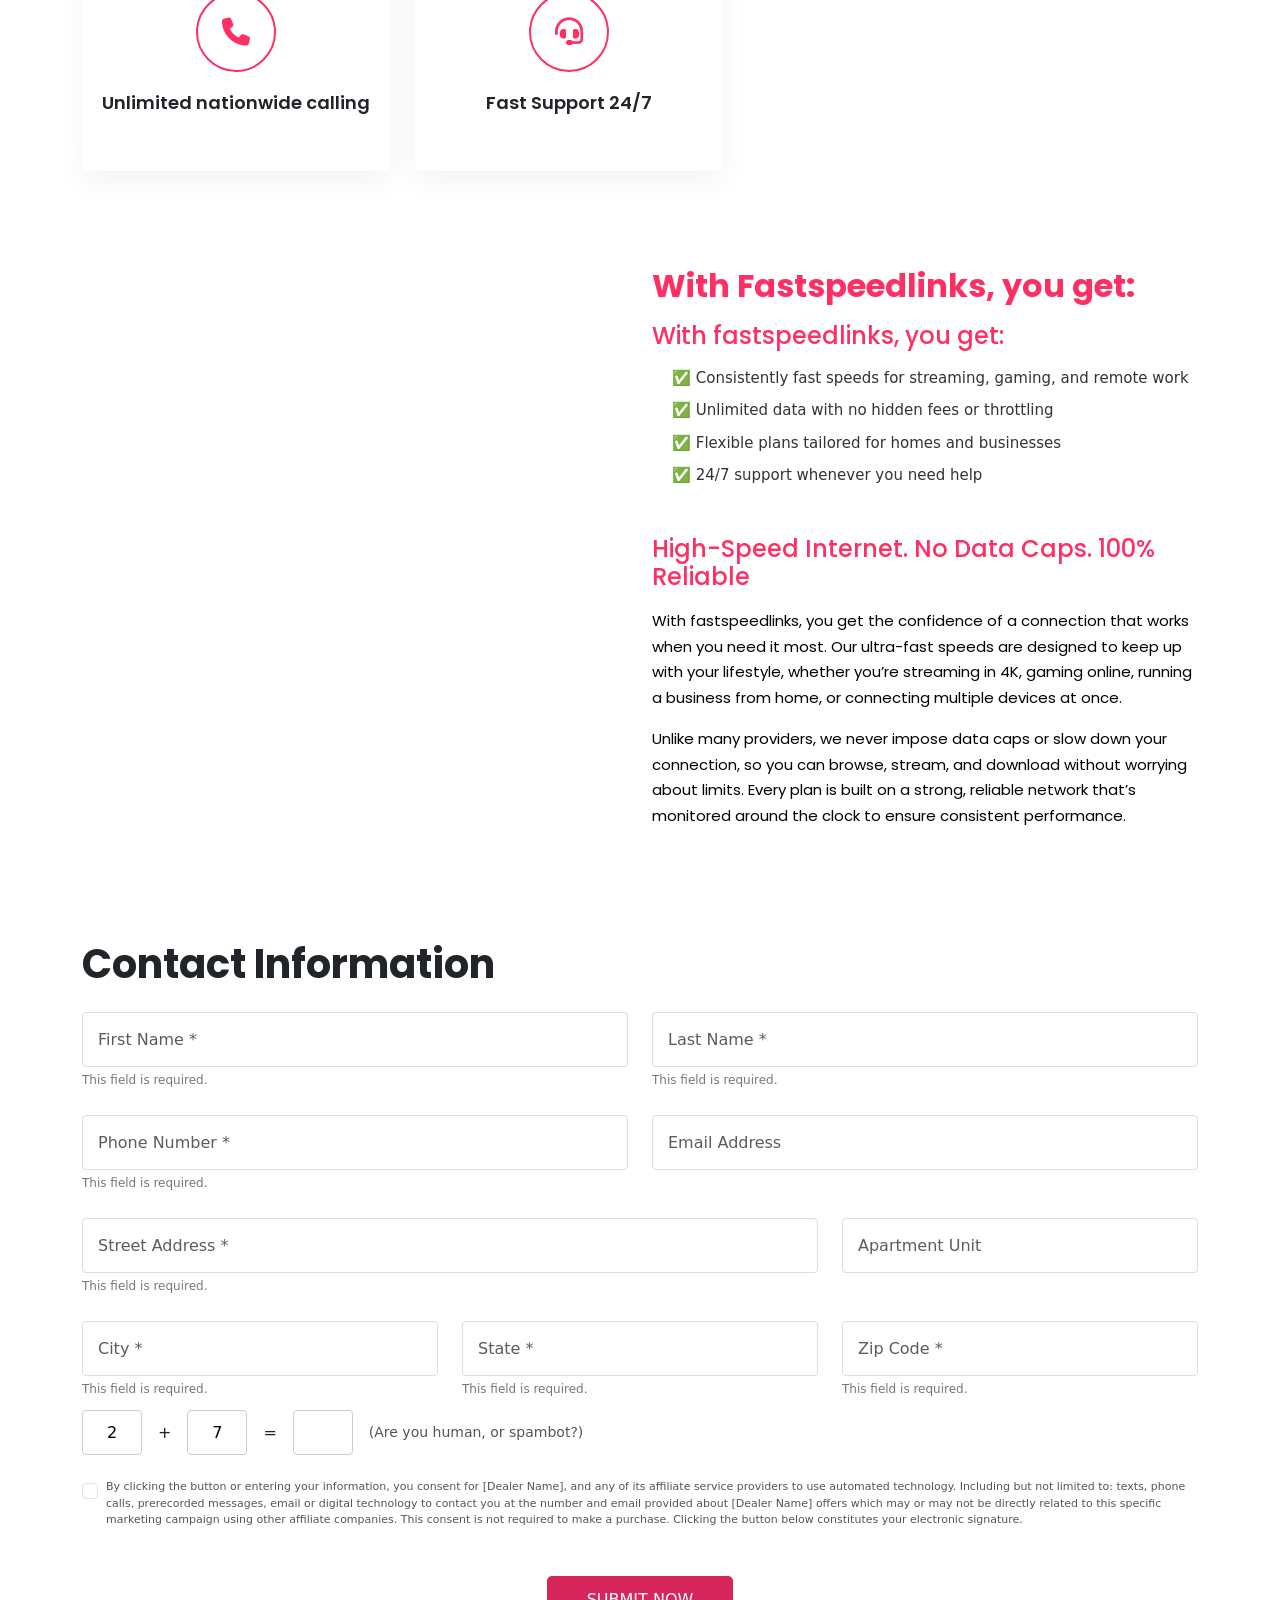
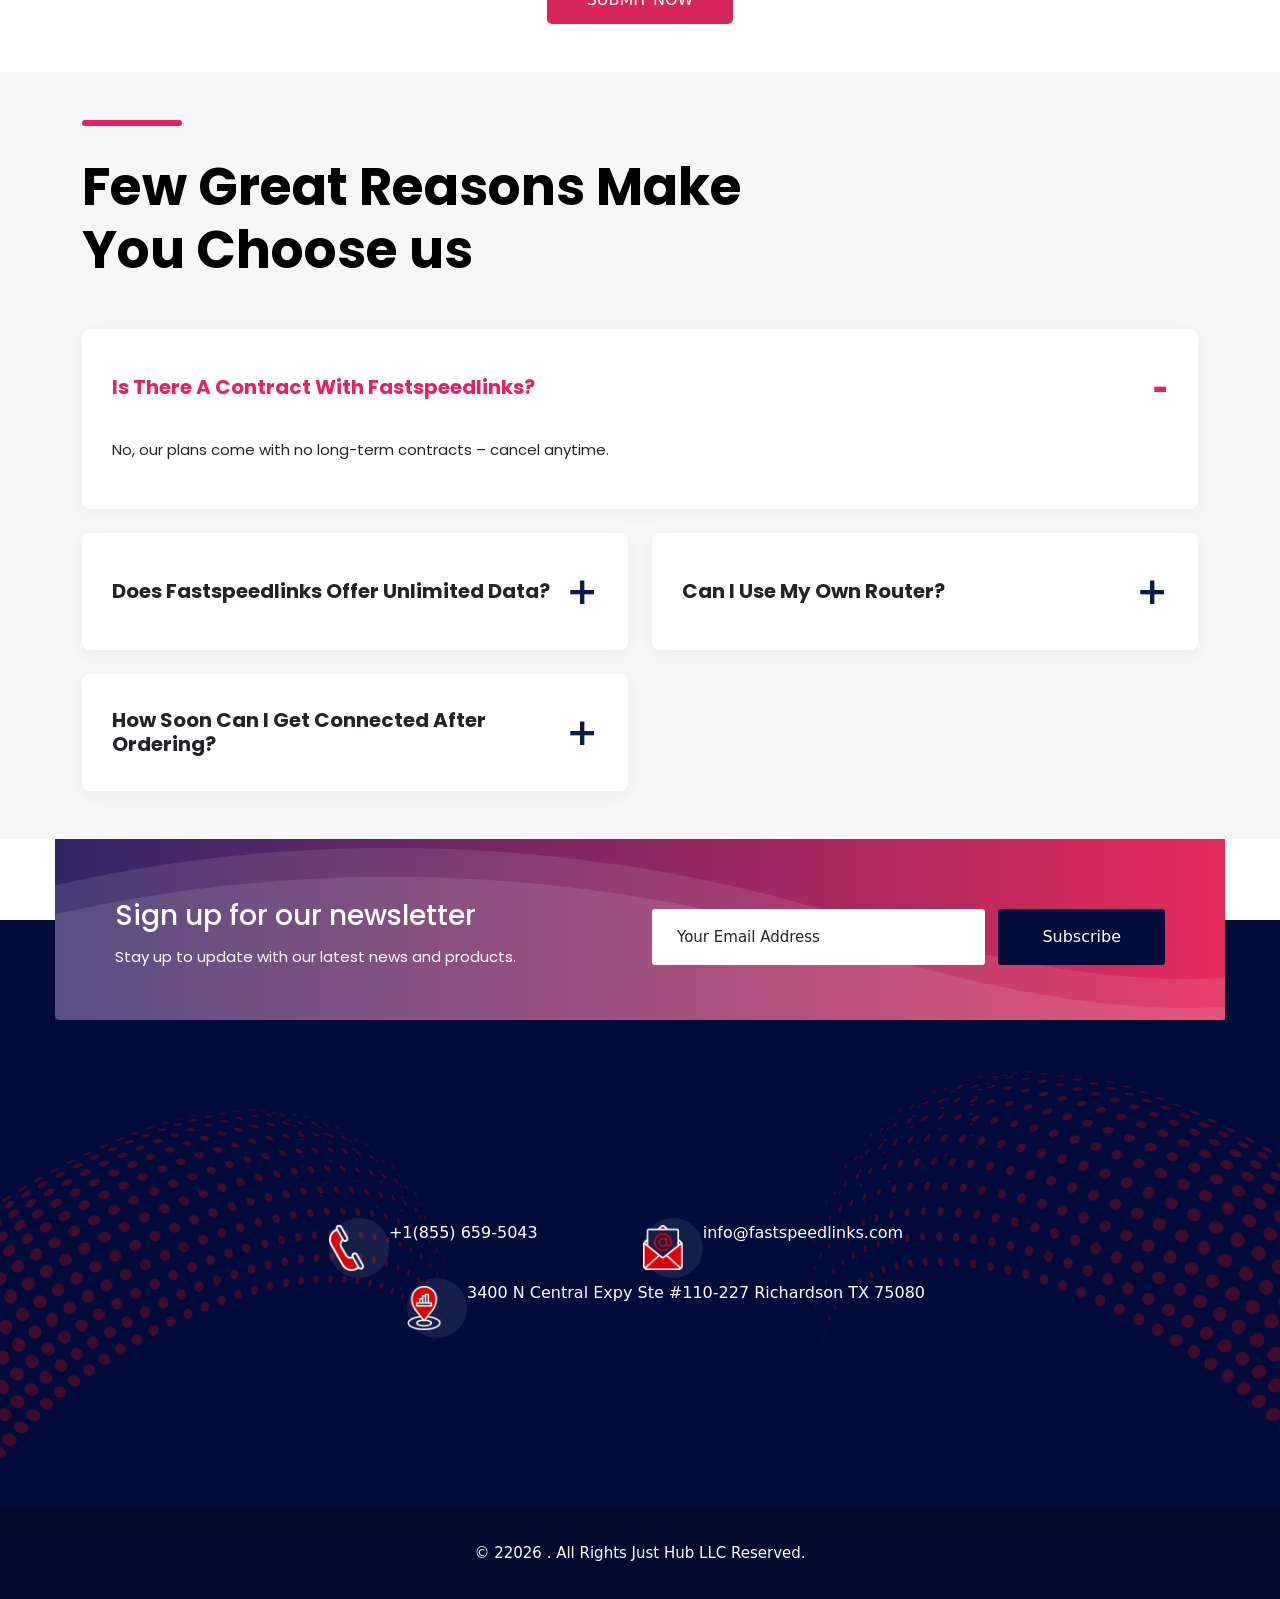
==== commit 2d8dcebe: "update done" ====
--- a/index.html
+++ b/index.html
@@ -47,7 +47,7 @@
 			<div class="pull-right">
 				<ul class="info">
 					<li >
-						<a class="text-decoration-none  py-2 px-4 text-white " style="background-color: #ff2e63;" href="tel:+18556595043">
+						<a class="text-decoration-none  py-2 px-4 text-white " style="background: linear-gradient(to right, var(--main-color-twentytwo) 0%, var(--main-color-eighteen) 100%);" href="tel:+18556595043">
 							<span class="icon flaticon-phone fa-xl" style="display: block; color: white; margin-top: 8px;"></span>Call: +1(855) 659-5043
 						</a>
 					</li>
@@ -110,10 +110,10 @@
 
 	<!-- Sticky Header  -->
 	<div class="sticky-header">
-		<div class="auto-container py-4 align-items-center clearfix">
+		<div class="auto-container py-2 align-items-center clearfix">
 			<div class="inner-container d-flex justify-content-between clearfix">
 				<div class="pull-left ">
-					<img src="https://fastspeedlinks.com/assets/logo/opt.webp" width="200" style="margin-top: 10px;" alt="">
+					<img src="https://fastspeedlinks.com/assets/logo/opt.webp" width="200" style="margin-top: 20px;" alt="">
 				</div>
 				
 				<div class="nav-outer d-flex justify-content-end ms-auto clearfix">
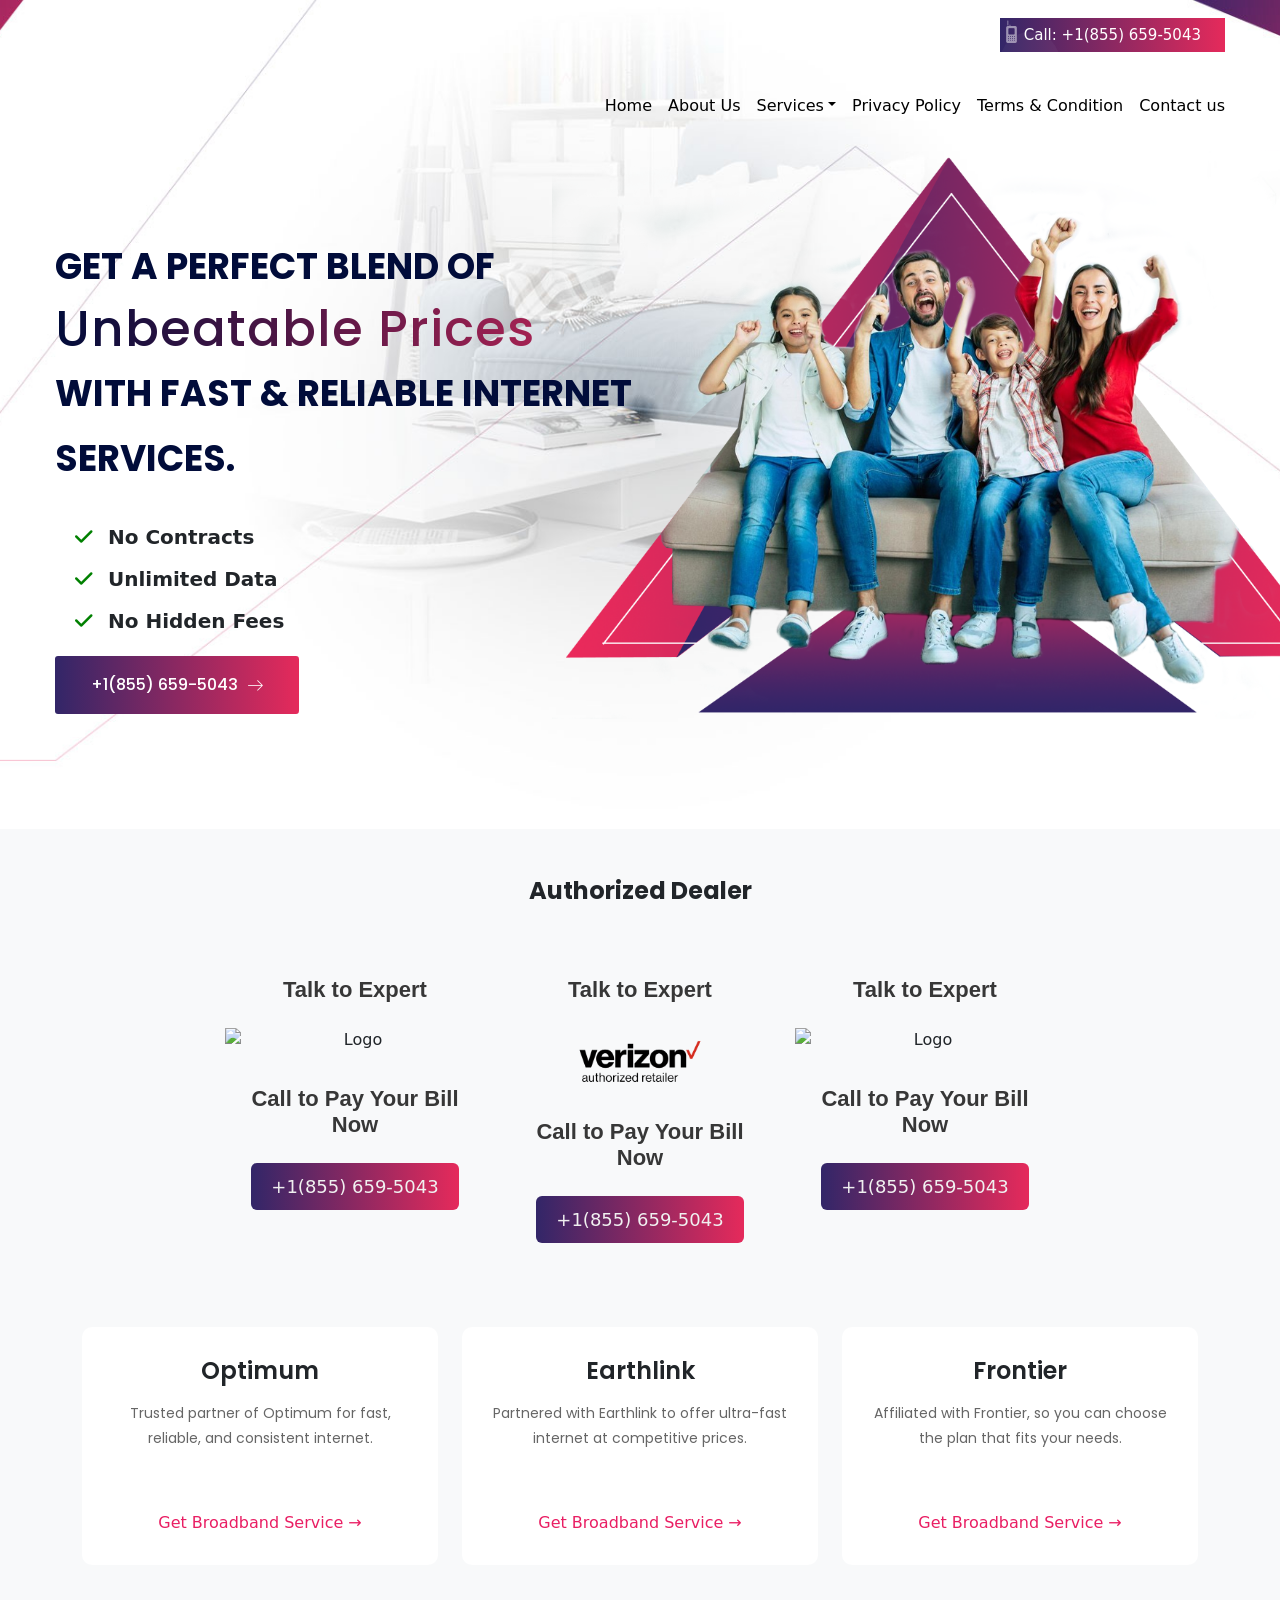
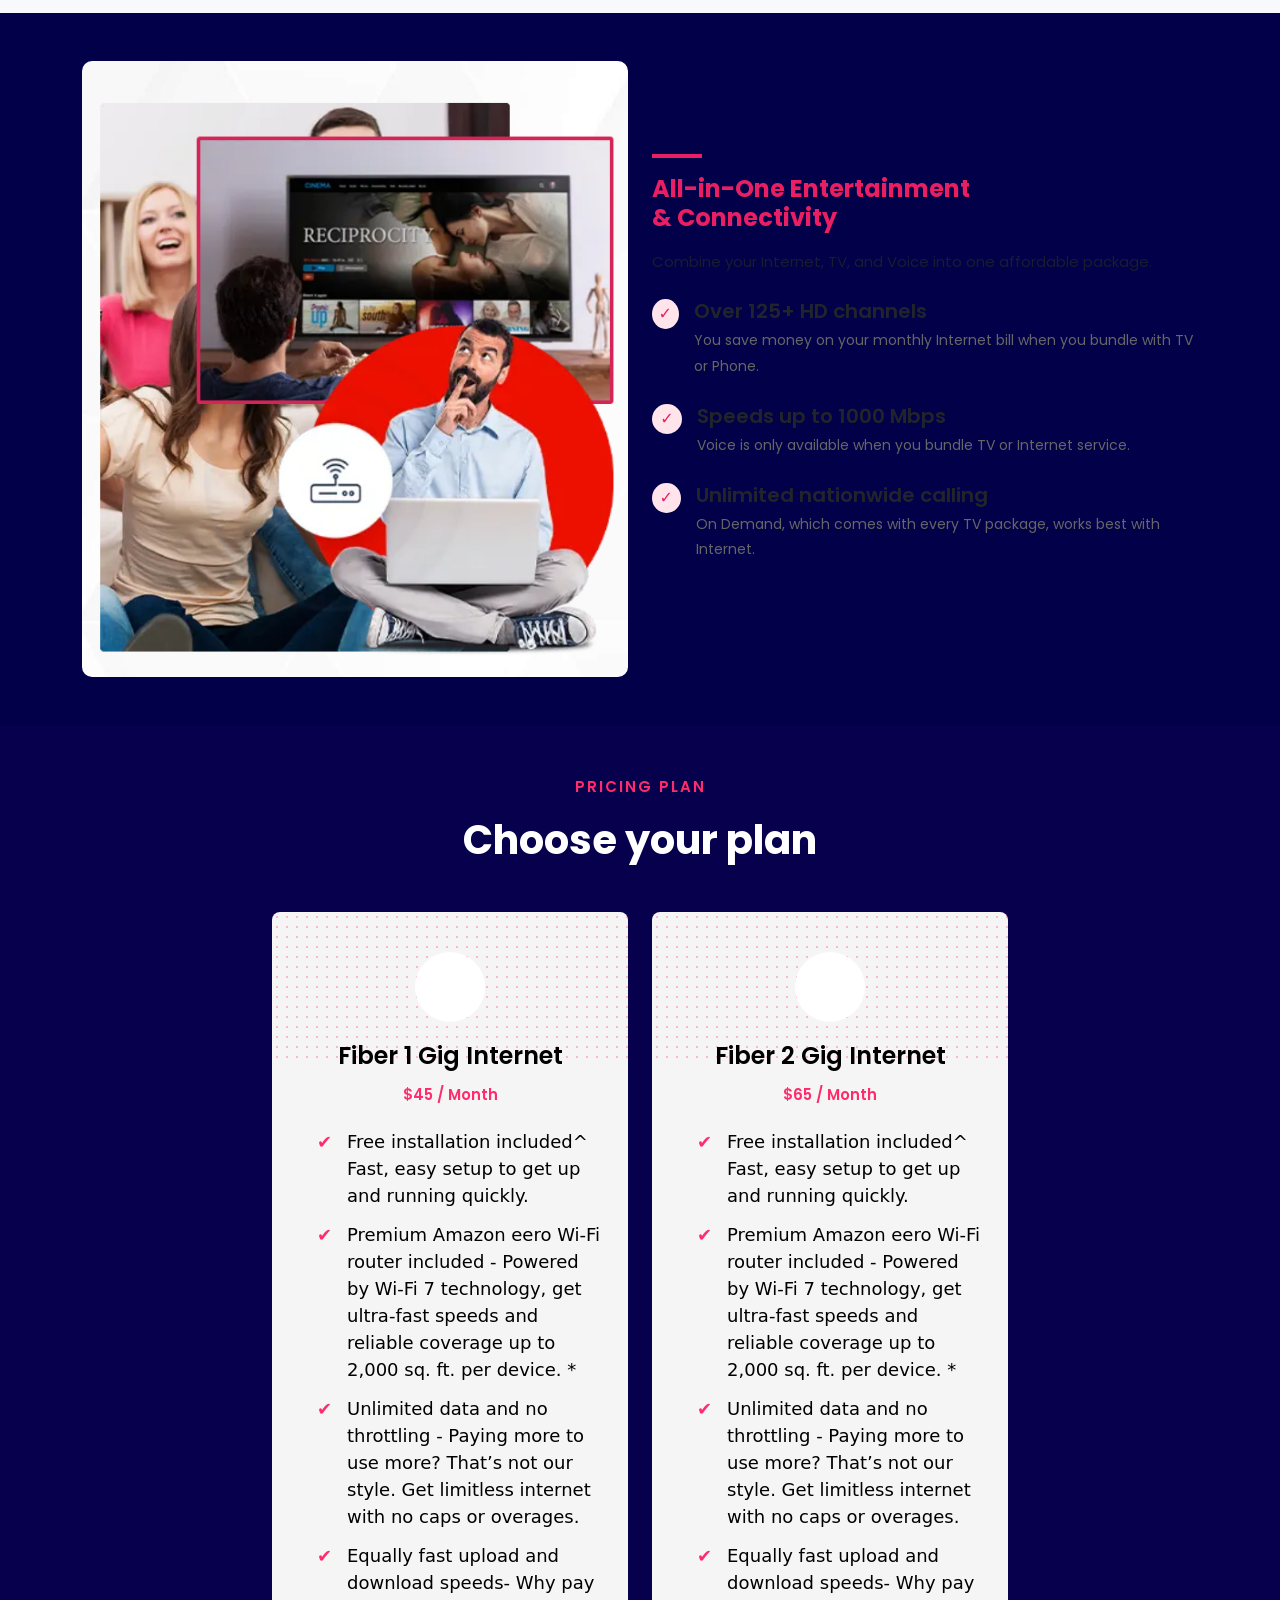
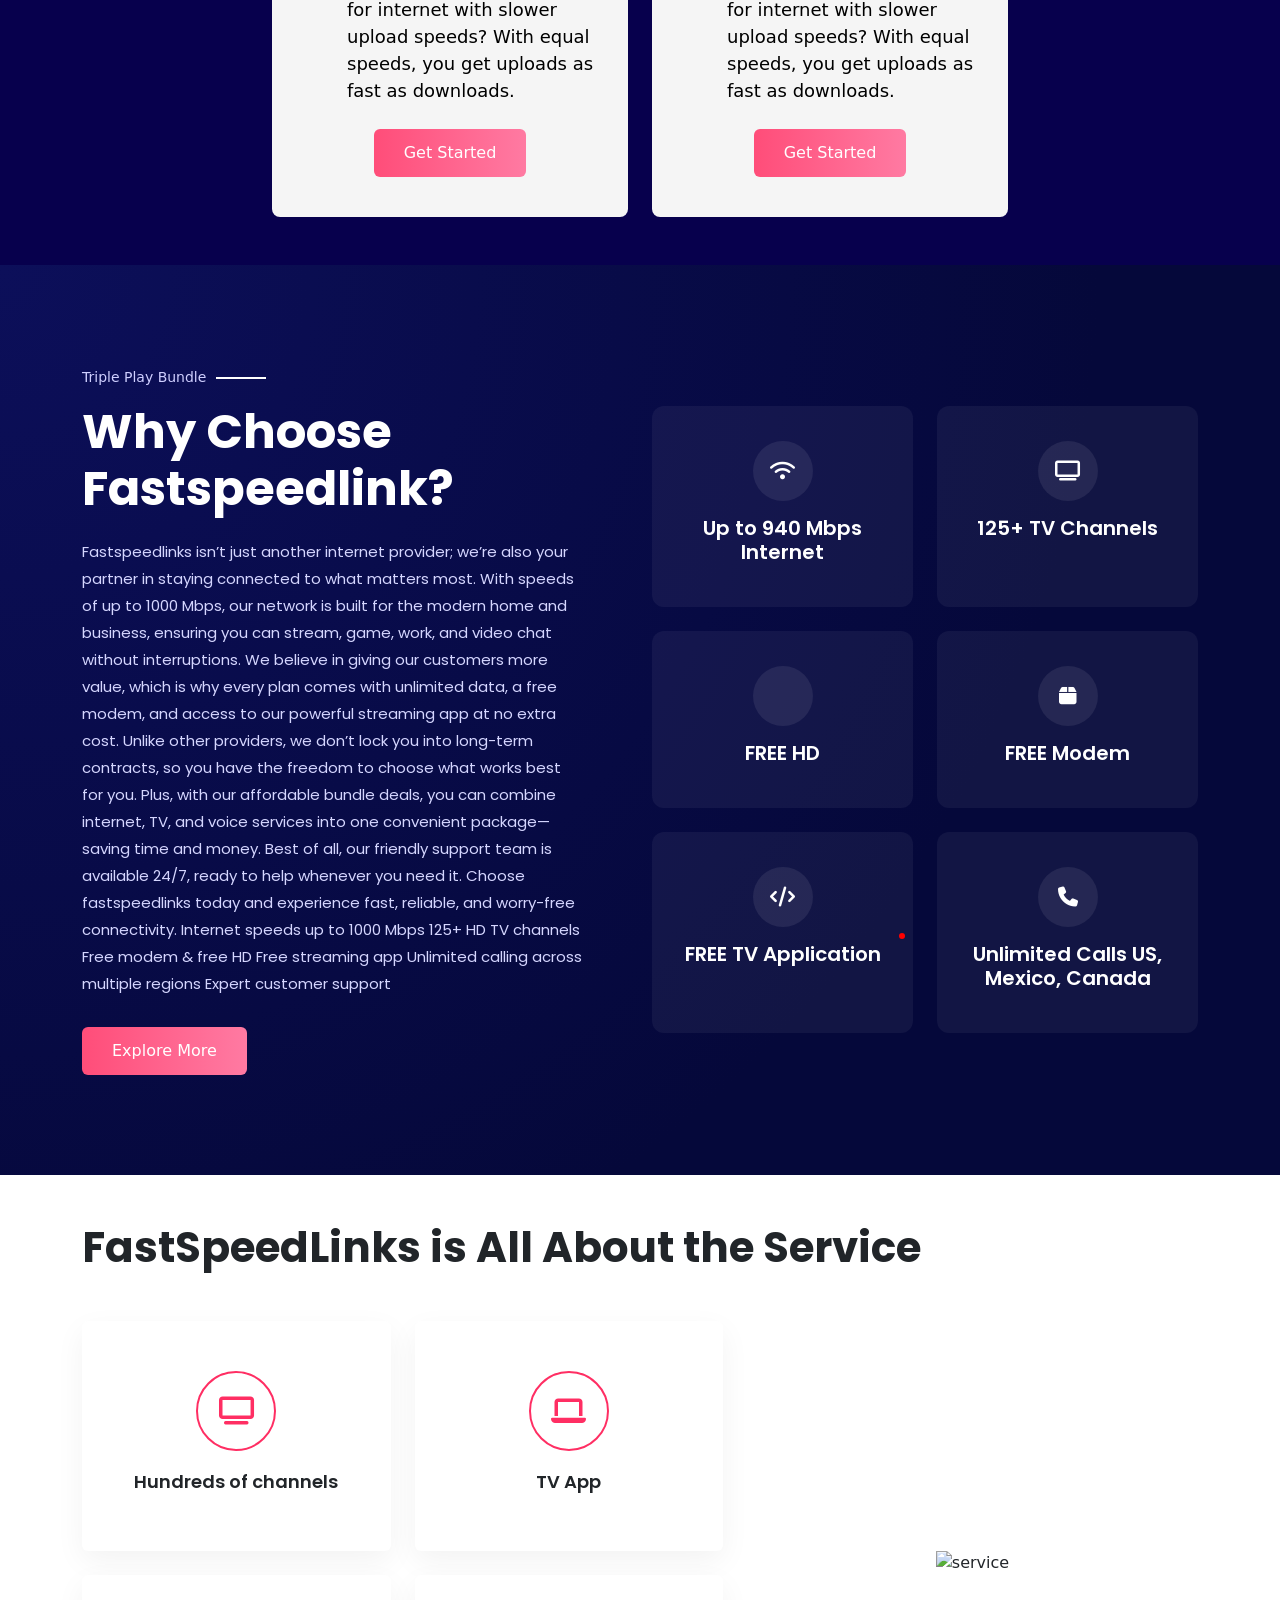
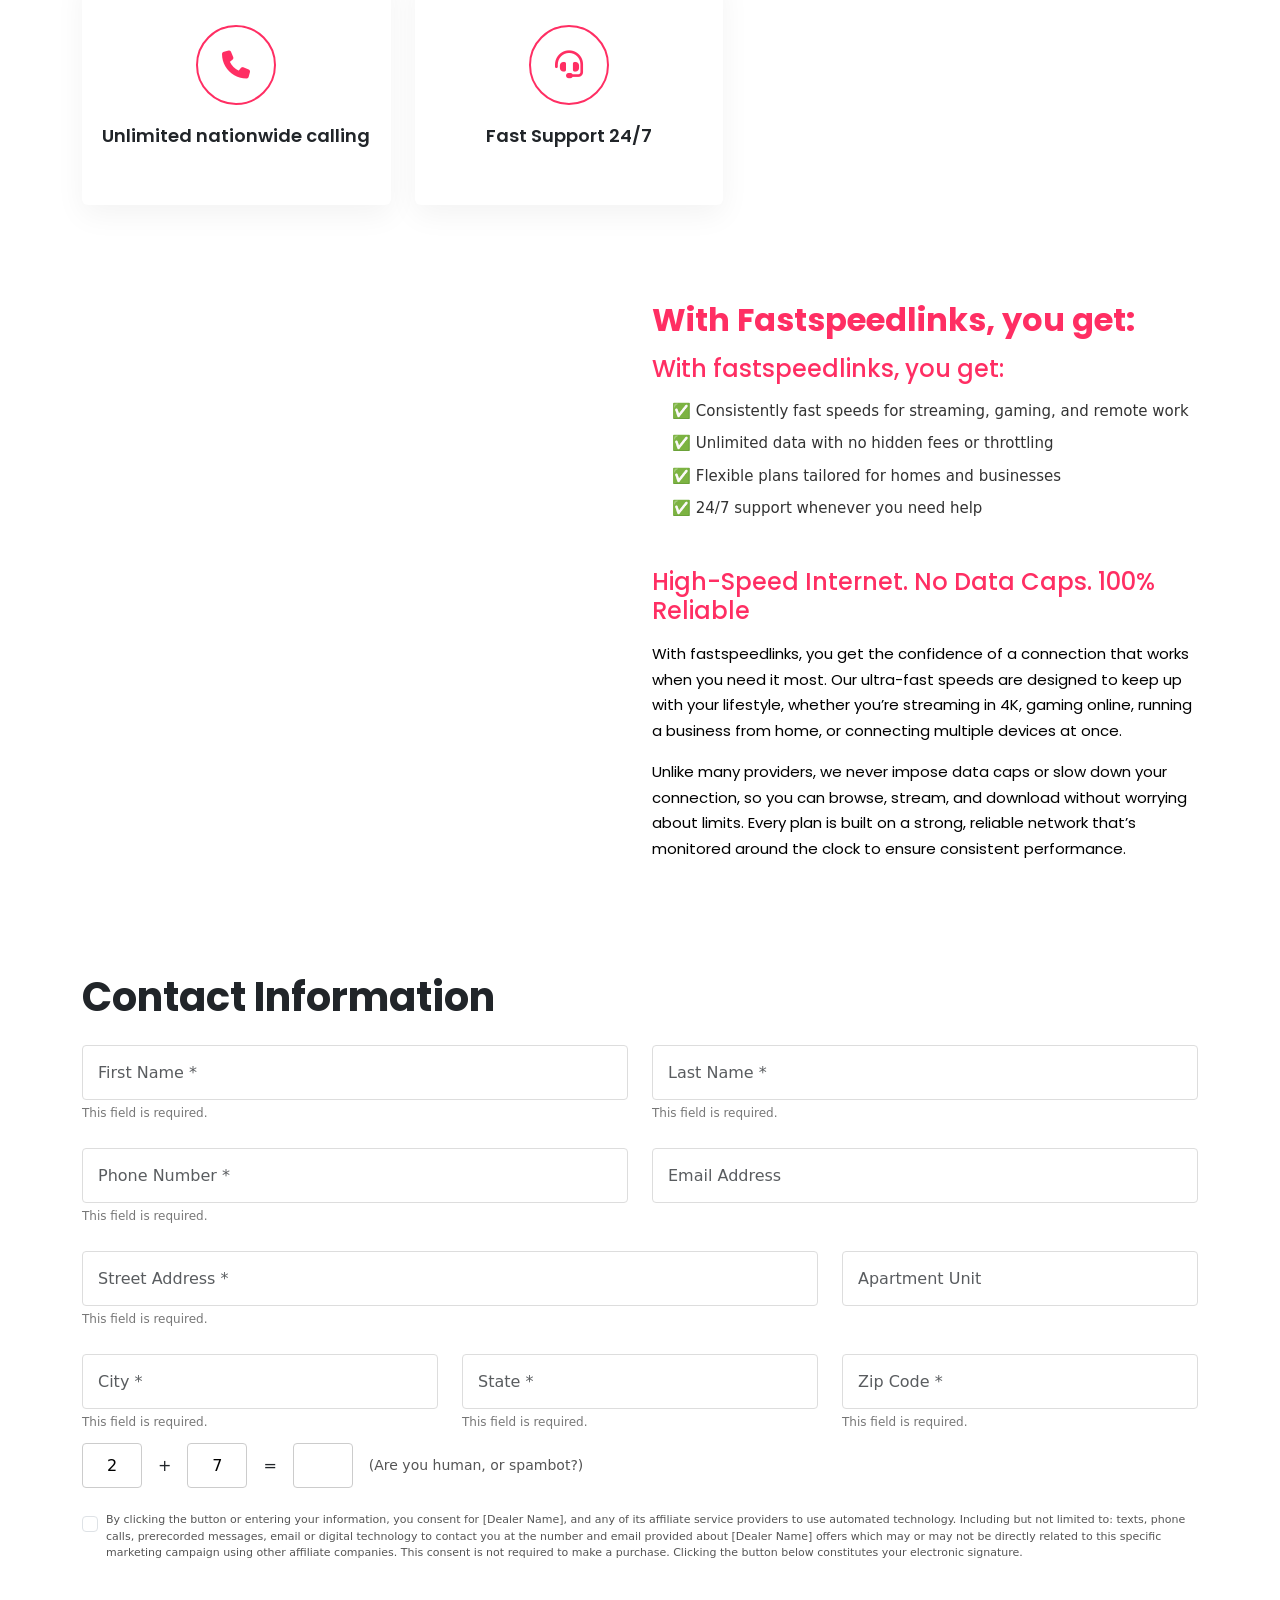
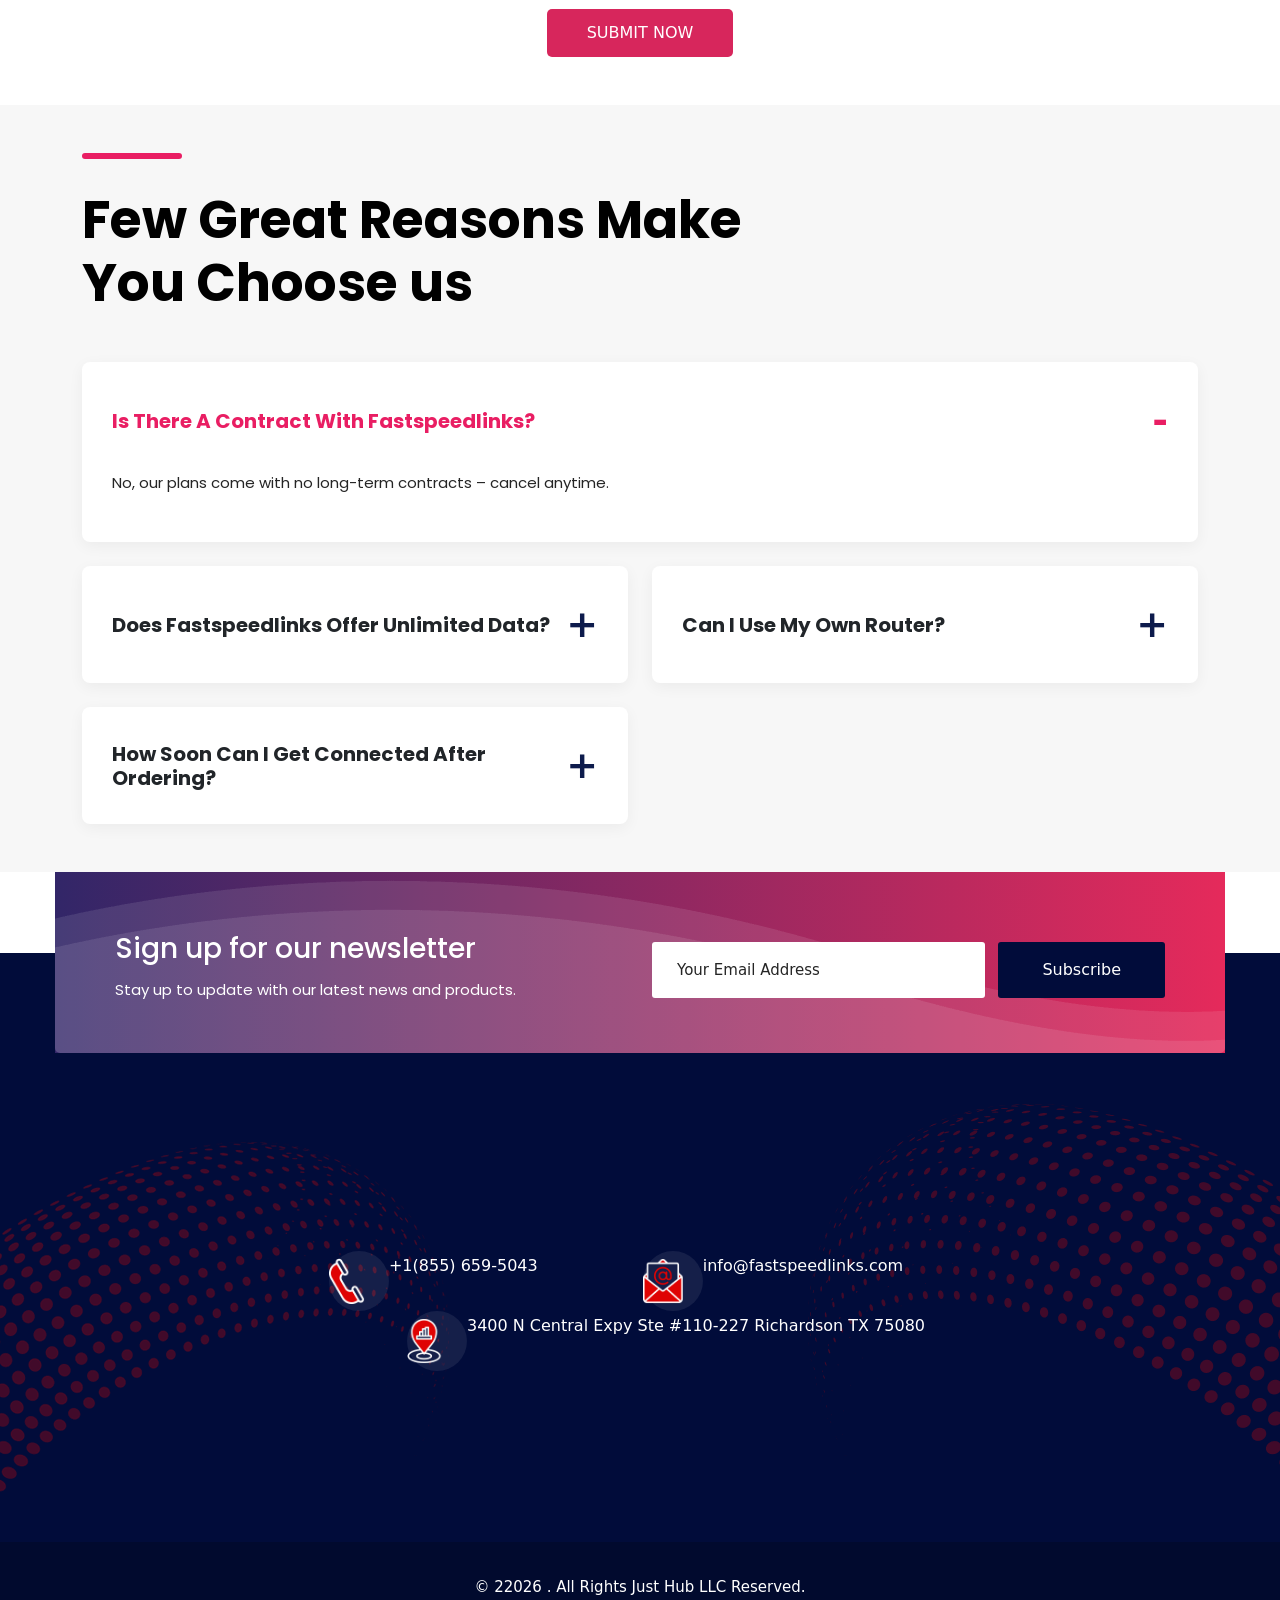
==== commit c52a5c98: "update done" ====
--- a/index.html
+++ b/index.html
@@ -293,7 +293,7 @@
     <h2 class="mb-5 fw-bold">Authorized Dealer</h2>
 
     <!-- Logos Row -->
-    <div class="row justify-content-center align-items-center mb-5">
+    <div class="row justify-content-center align-items-start mb-5">
       <div class="col-md-3 col-6 mb-3">
         <div class="popupContent">
         <h2 class="popupheading">
@@ -312,7 +312,7 @@
 		<h2 class="popupheading">
           Talk to Expert
         </h2>
-        <img loading="lazy" src="https://fastspeedlinks.com/assets/logo/elr.webp" alt="Logo" class="logo" />
+        <img loading="lazy" src="./images/s/vrizon-img/vzn-logo-new.png" alt="Logo" width="150px" />
         <h2 class="popupheading">
           Call to Pay Your Bill <br />
           Now
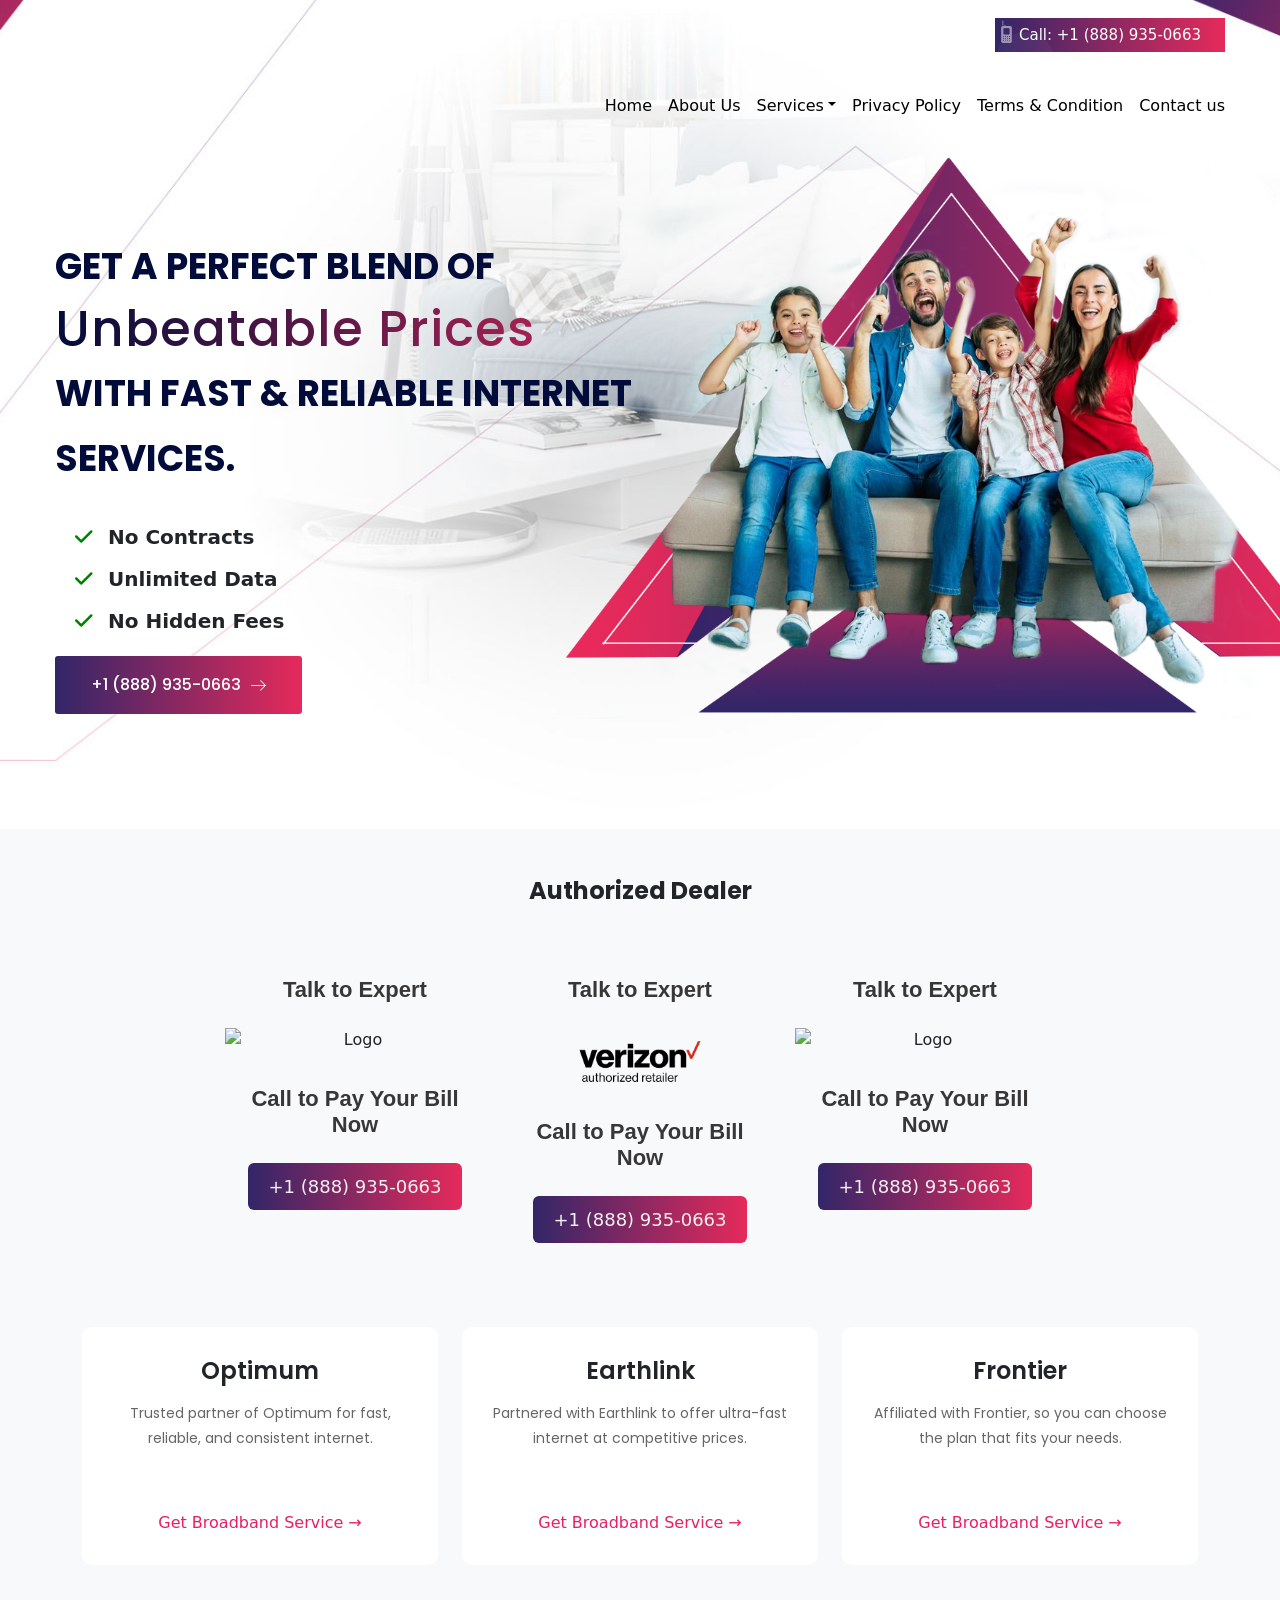
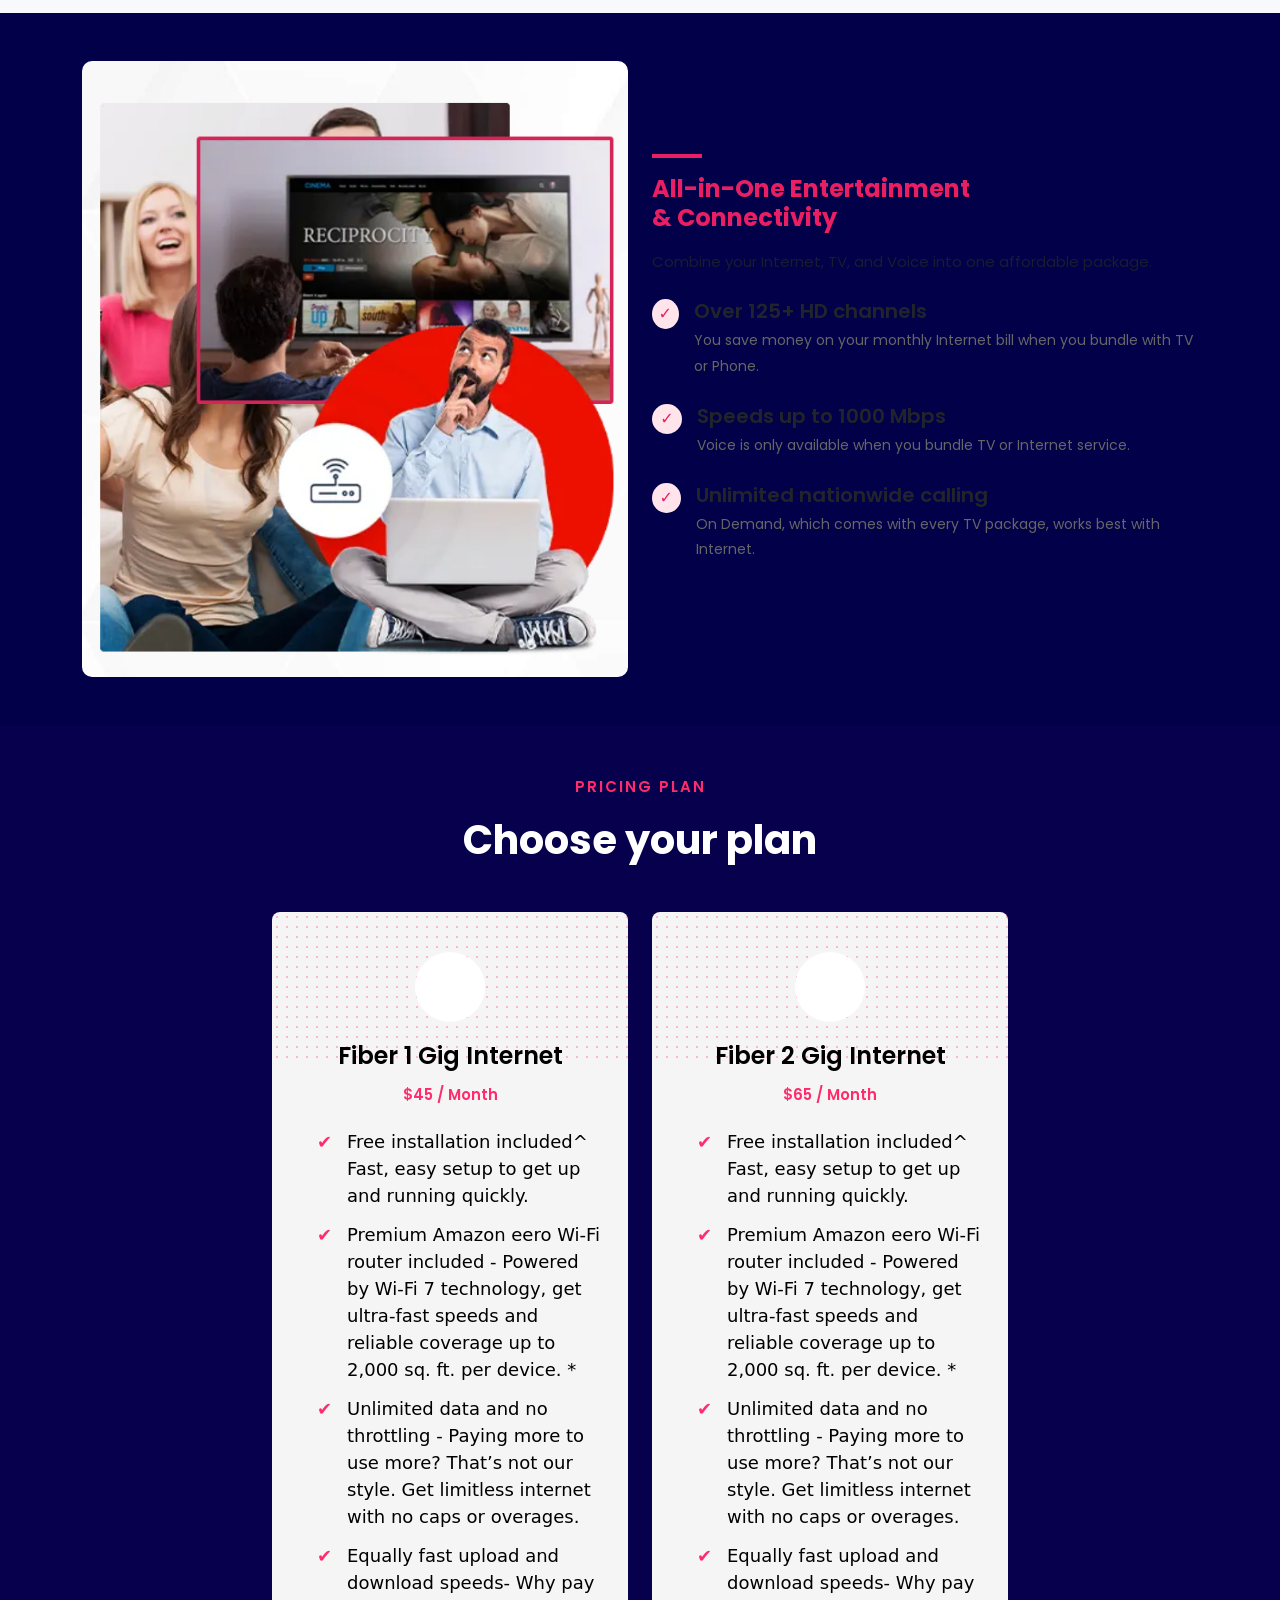
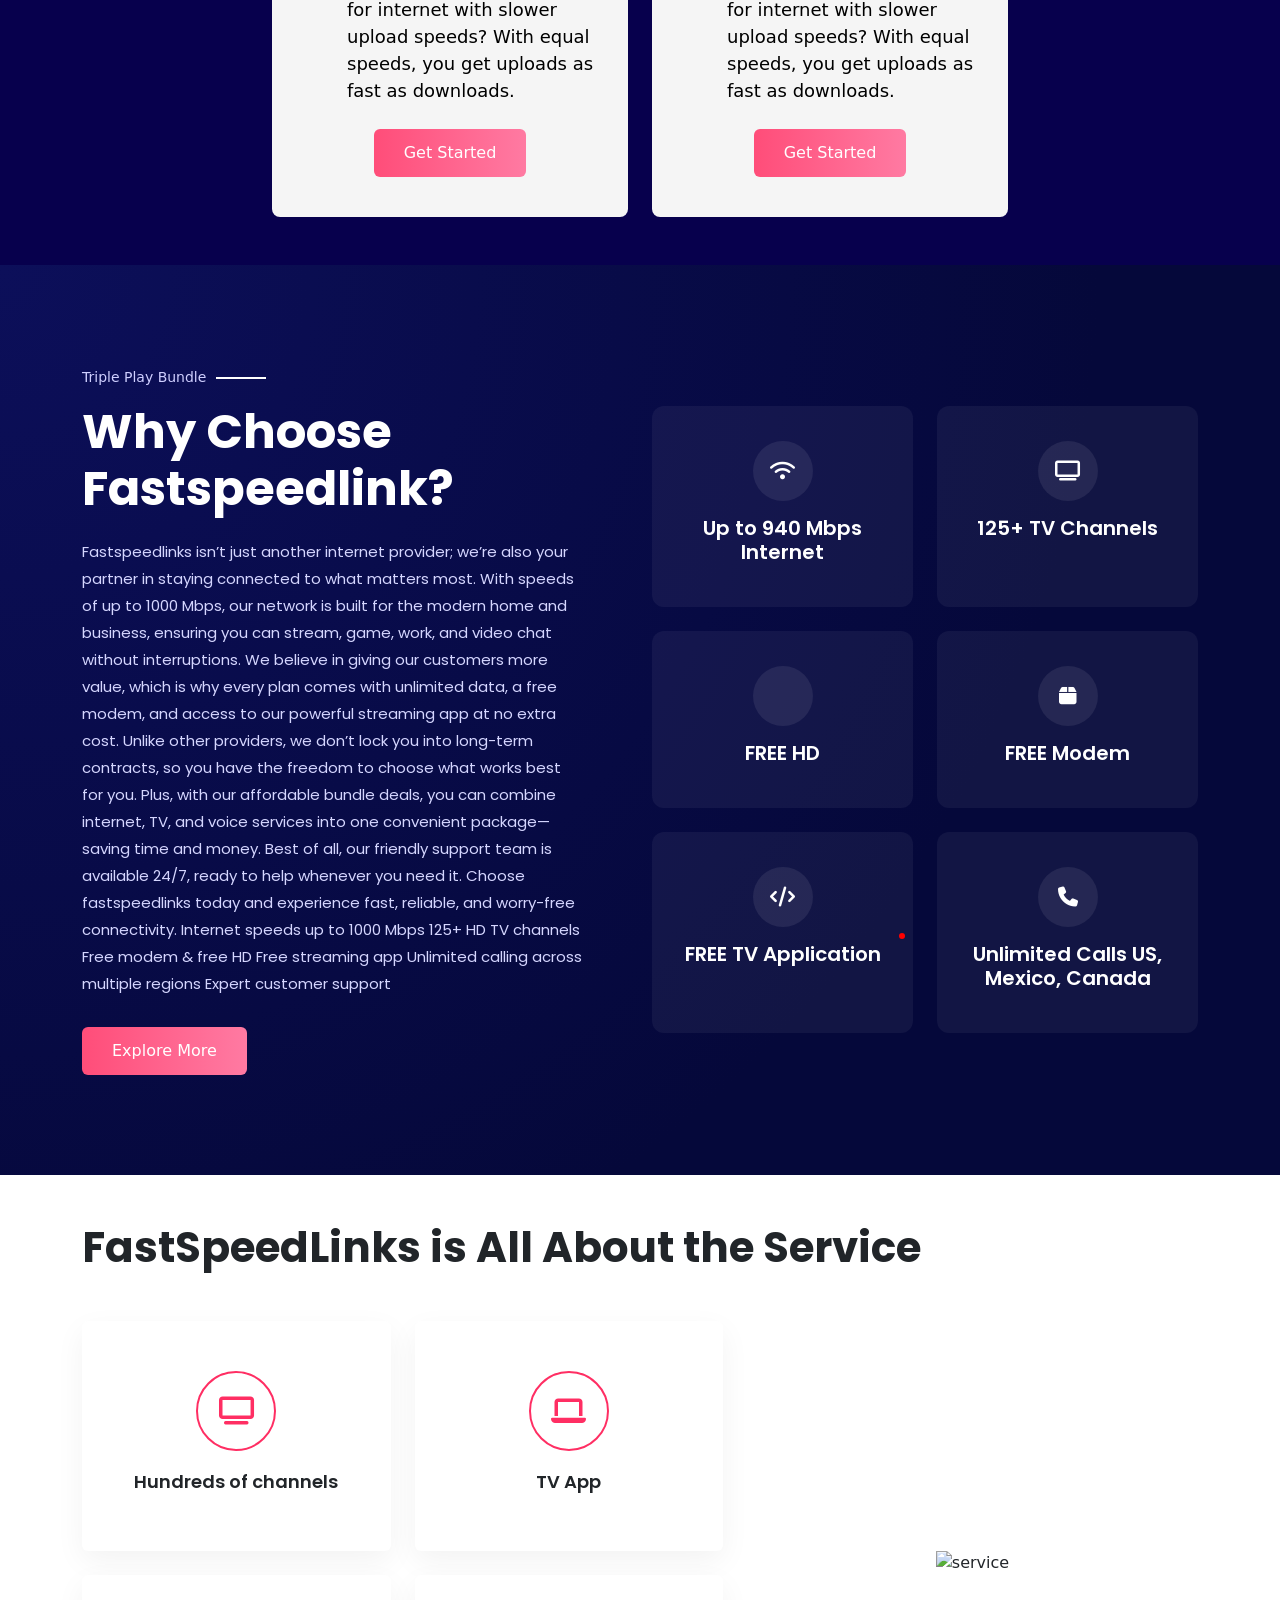
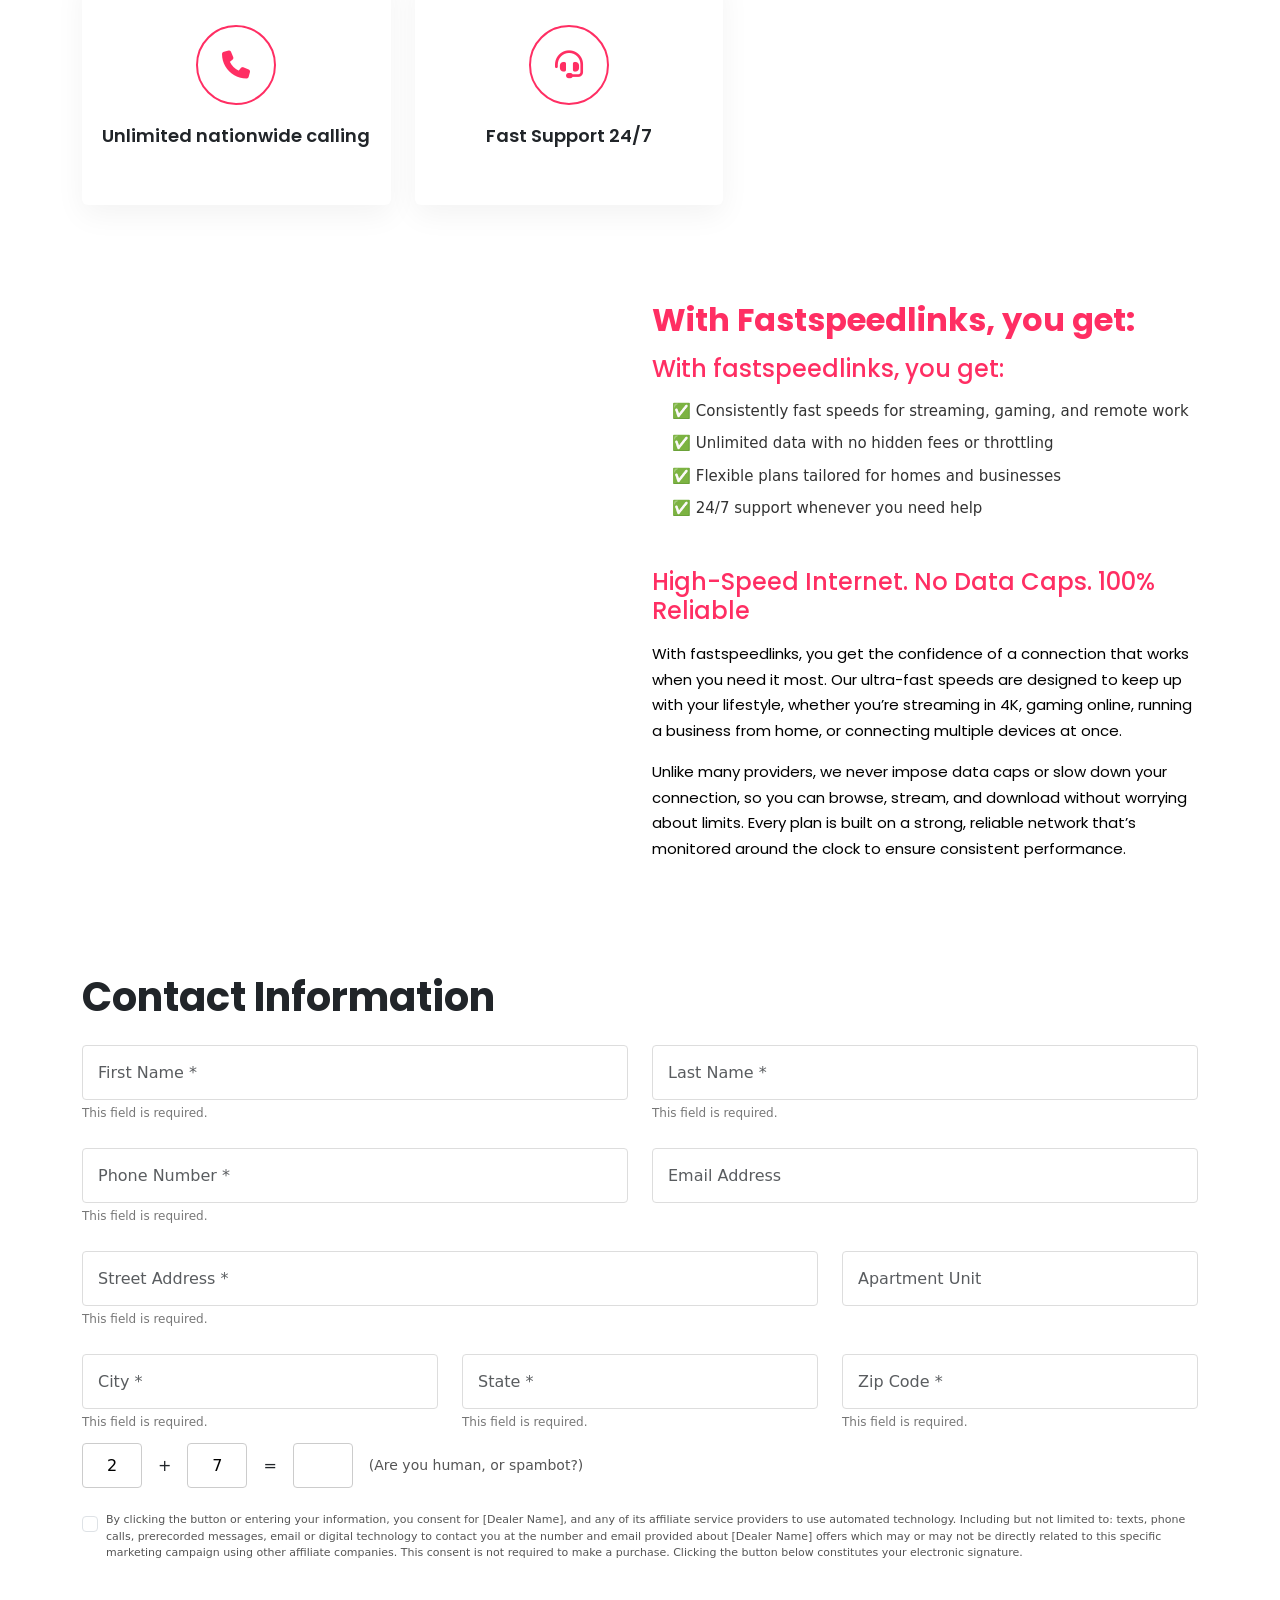
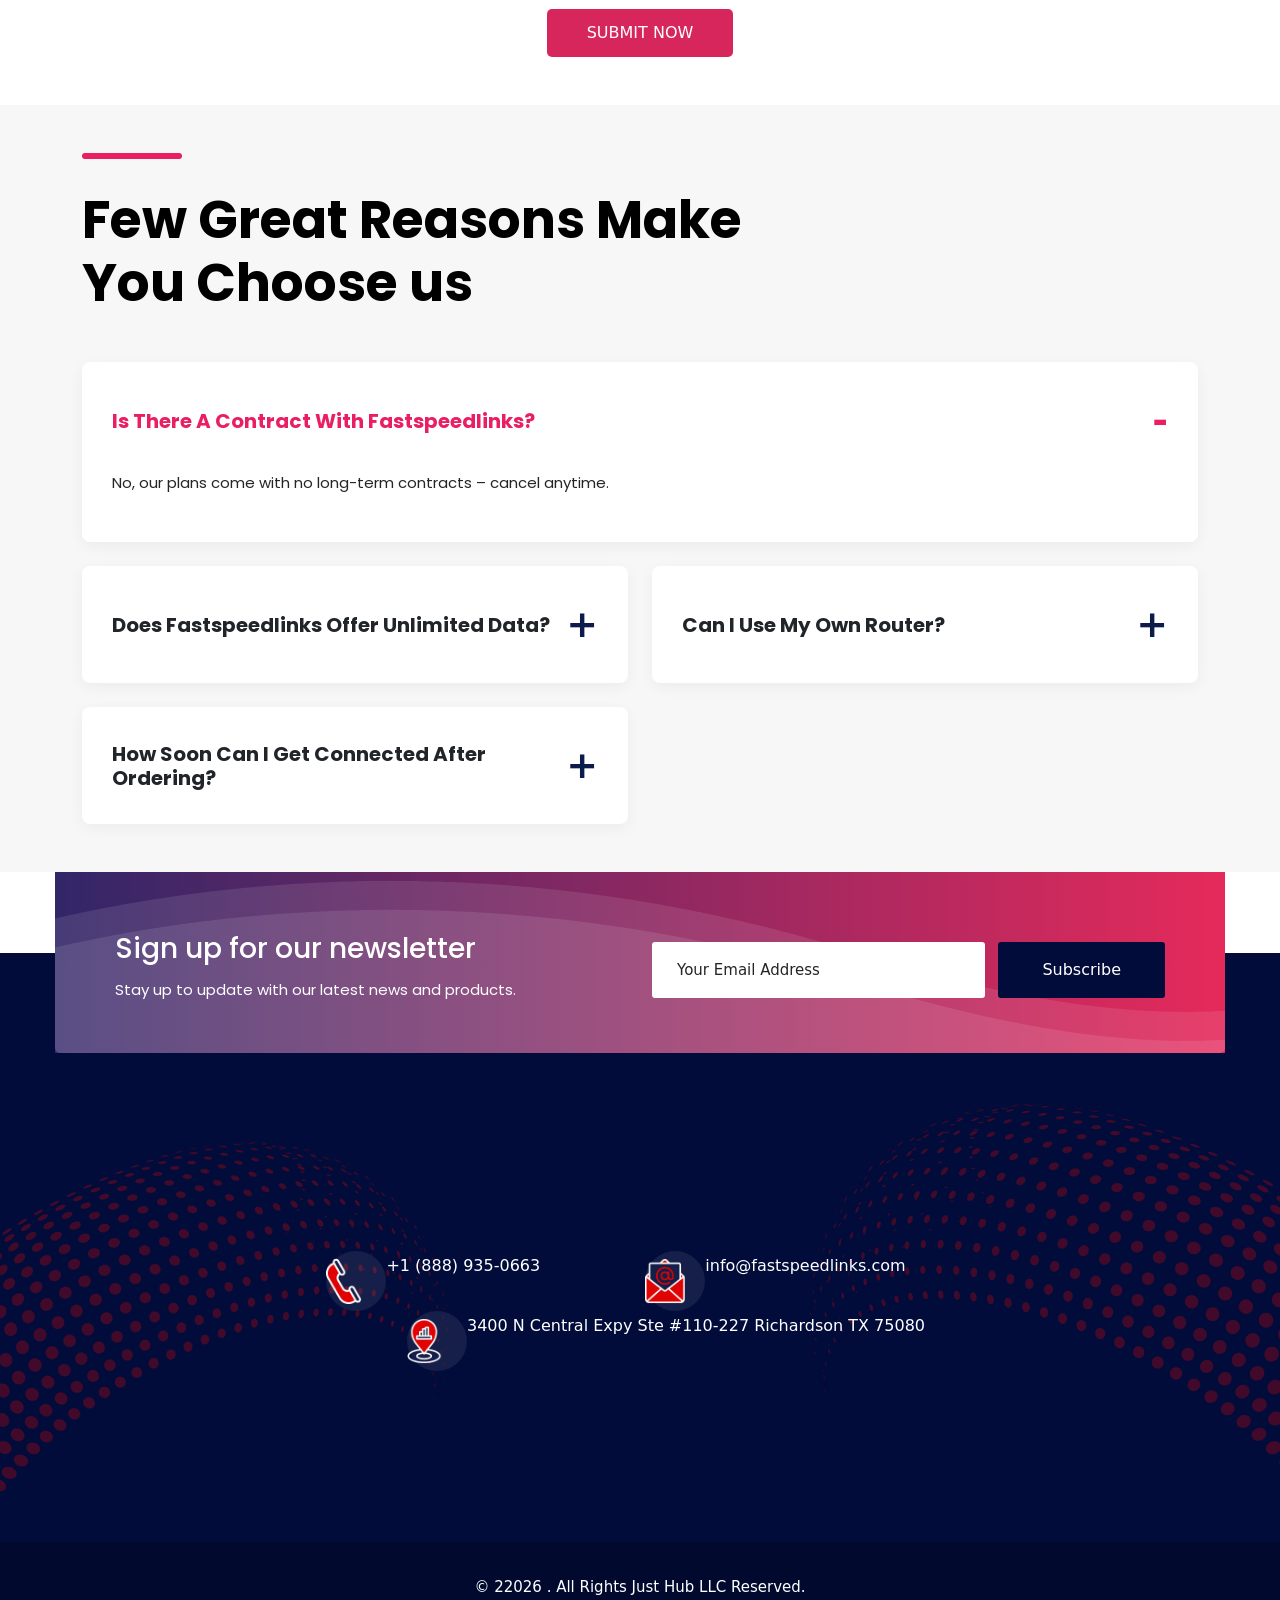
==== commit 32057bf6: "update done" ====
--- a/index.html
+++ b/index.html
@@ -47,8 +47,8 @@
 			<div class="pull-right">
 				<ul class="info">
 					<li >
-						<a class="text-decoration-none  py-2 px-4 text-white " style="background: linear-gradient(to right, var(--main-color-twentytwo) 0%, var(--main-color-eighteen) 100%);" href="tel:+18556595043">
-							<span class="icon flaticon-phone fa-xl" style="display: block; color: white; margin-top: 8px;"></span>Call: +1(855) 659-5043
+						<a class="text-decoration-none  py-2 px-4 text-white " style="background: linear-gradient(to right, var(--main-color-twentytwo) 0%, var(--main-color-eighteen) 100%);" href="tel:+18889350663">
+							<span class="icon flaticon-phone fa-xl" style="display: block; color: white; margin-top: 8px;"></span>Call: +1 (888) 935-0663
 						</a>
 					</li>
 					
@@ -200,7 +200,7 @@
   <li><i class="fa-solid fa-check"></i> No Hidden Fees</li>
 </ul>
 								<div class="btns-box">
-									<a href="tel:+18556595043" class="theme-btn btn-style-fifteen text-decoration-none"><span class="txt">+1(855) 659-5043 <i class="lnr lnr-arrow-right"></i></span></a>
+									<a href="tel:+18889350663" class="theme-btn btn-style-fifteen text-decoration-none"><span class="txt">+1 (888) 935-0663 <i class="lnr lnr-arrow-right"></i></span></a>
 								</div>
 							</div>
 						</div>
@@ -233,7 +233,7 @@
   <li><i class="fa-solid fa-check"></i> No Hidden Fees</li>
 </ul>
 								<div class="btns-box">
-									<a href="tel:+18556595043" class="theme-btn btn-style-fifteen text-decoration-none"><span class="txt">+1(855) 659-5043 <i class="lnr lnr-arrow-right"></i></span></a>
+									<a href="tel:+18889350663" class="theme-btn btn-style-fifteen text-decoration-none"><span class="txt">+1 (888) 935-0663 <i class="lnr lnr-arrow-right"></i></span></a>
 								</div>
 							</div>
 						</div>
@@ -266,7 +266,7 @@
   <li><i class="fa-solid fa-check"></i> No Hidden Fees</li>
 </ul>
 								<div class="btns-box">
-									<a href="tel:+18556595043" class="theme-btn btn-style-fifteen text-decoration-none"><span class="txt">+1(855) 659-5043 <i class="lnr lnr-arrow-right"></i></span></a>
+									<a href="tel:+18889350663" class="theme-btn btn-style-fifteen text-decoration-none"><span class="txt">+1 (888) 935-0663 <i class="lnr lnr-arrow-right"></i></span></a>
 								</div>
 							</div>
 						</div>
@@ -304,7 +304,7 @@
           Call to Pay Your Bill <br />
           Now
         </h2>
-        <a href="tel:+18556595043" class="phoneNumber-2 text-decoration-none" >+1(855) 659-5043</a>
+        <a href="tel:+18889350663" class="phoneNumber-2 text-decoration-none" >+1 (888) 935-0663</a>
       </div>
       </div>
       <div class="col-md-3 col-6 mb-3">
@@ -317,7 +317,7 @@
           Call to Pay Your Bill <br />
           Now
         </h2>
-        <a href="tel:+18556595043" class="phoneNumber-2 text-decoration-none" style="background-color: rgb(230, 119, 63)">+1(855) 659-5043</a>
+        <a href="tel:+18889350663" class="phoneNumber-2 text-decoration-none" style="background-color: rgb(230, 119, 63)">+1 (888) 935-0663</a>
       </div>
         
       </div>
@@ -331,7 +331,7 @@
           Call to Pay Your Bill <br />
           Now
         </h2>
-        <a href="tel:+18556595043" class="phoneNumber-2 text-decoration-none" style="background-color: #ff2e63">+1(855) 659-5043</a>
+        <a href="tel:+18889350663" class="phoneNumber-2 text-decoration-none" style="background-color: #ff2e63">+1 (888) 935-0663</a>
       </div>
       </div>
     </div>
@@ -855,7 +855,7 @@
 					<div class="form-column col-lg-6 col-md-12 col-sm-12">
 						<div class="inner-column">
 							<div class="newsletter-form">
-								<form method="post" action="tel:+18556595043">
+								<form method="post" action="tel:+18889350663">
 									<div class="form-group">
 										<input type="email" name="email" value="" placeholder="Your Email Address" required="">
 										<button type="submit" class="theme-btn btn-style-five"><span class="txt">Subscribe</span></button>
@@ -892,7 +892,7 @@
 				<ul class="contact-info-list" style="margin-top: 40px;">
 					<li>
 						<span class="icon"><img src="images/icons/icon-1.png" alt="" /></span>
-						<a class="text-decoration-none" href="tel:+18556595043">+1(855) 659-5043</a><br>
+						<a class="text-decoration-none" href="tel:+18889350663">+1 (888) 935-0663</a><br>
 					</li>
 					<li>
 						<span class="icon"><img src="images/icons/icon-2.png" alt="" /></span>
@@ -925,7 +925,7 @@
 <div class="search-popup">
 	<div class="color-layer"></div>
 	<button class="close-search"><span class="fa fa-arrow-up"></span></button>
-	<form method="post" action="tel:+18556595043">
+	<form method="post" action="tel:+18889350663">
 		<div class="form-group">
 			<input type="search" name="search-field" value="" placeholder="Search Here" required="">
 			<button type="submit"><i class="fa fa-search"></i></button>
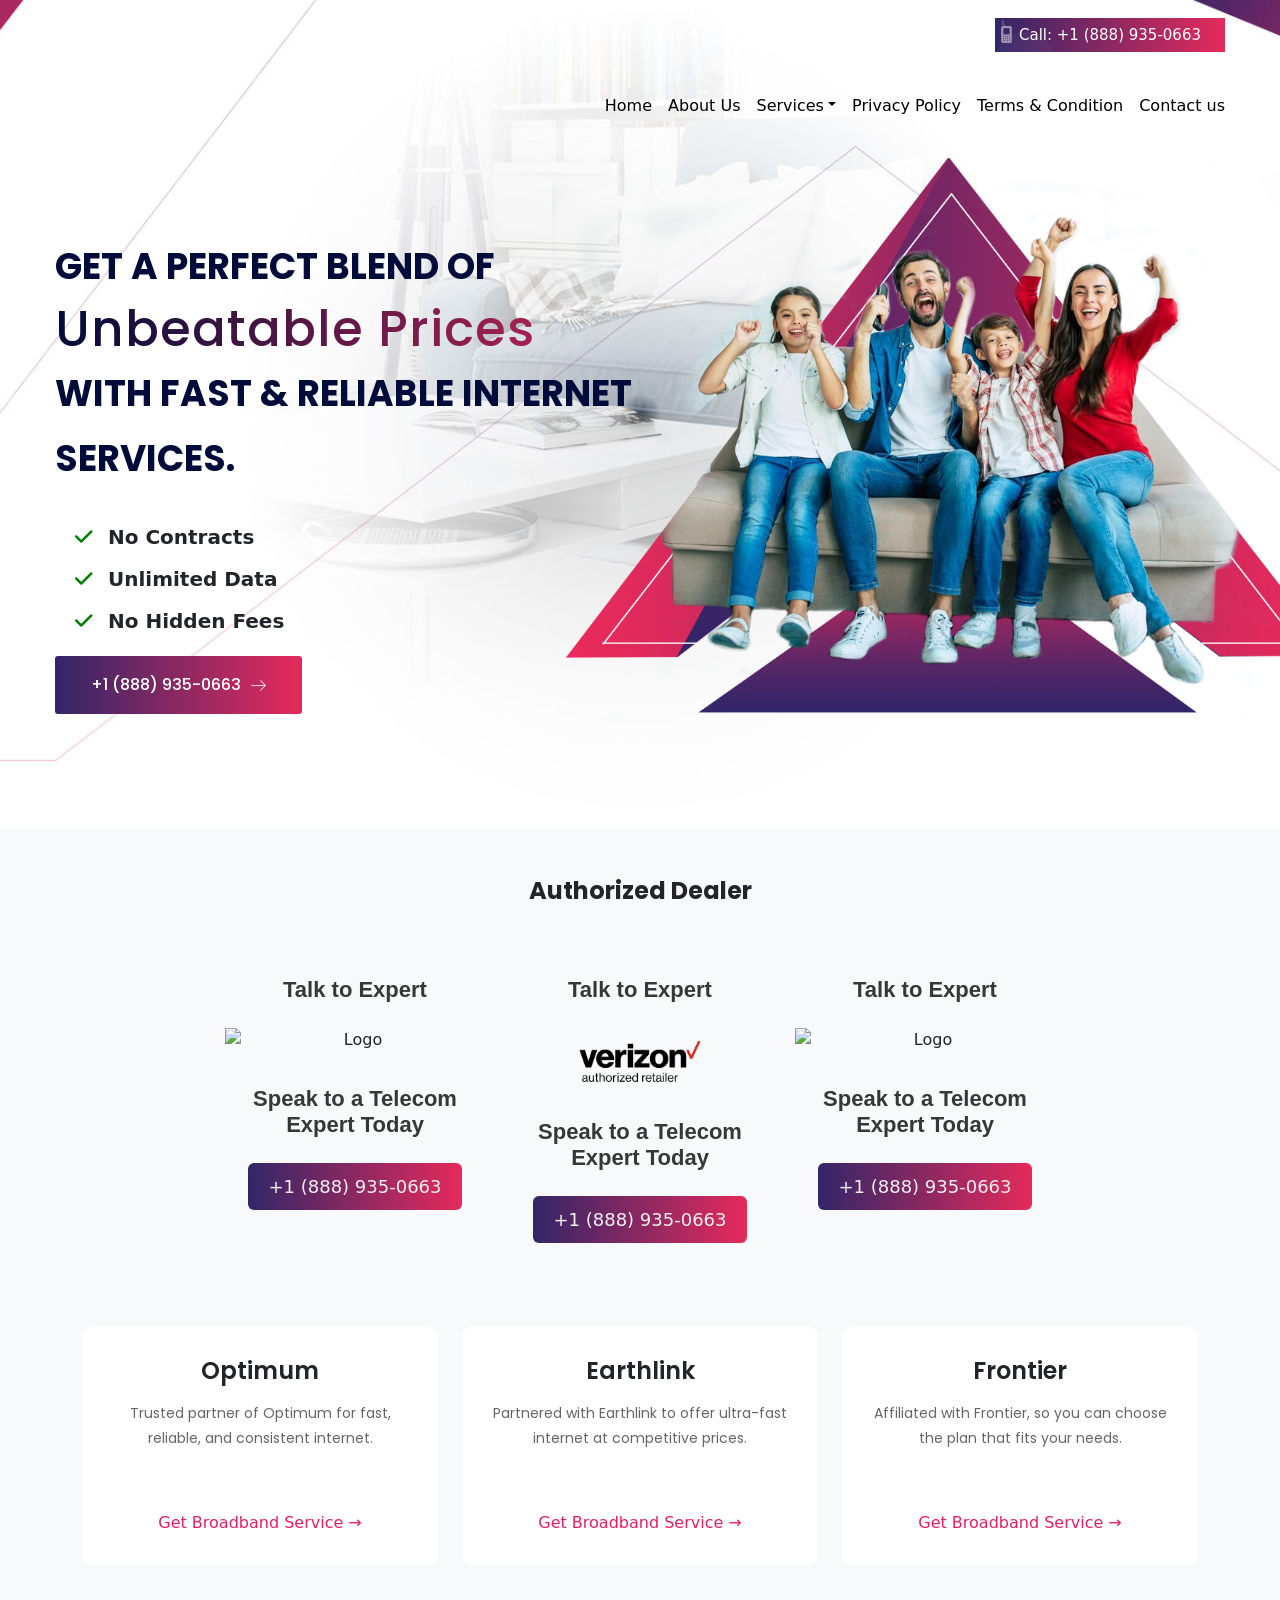
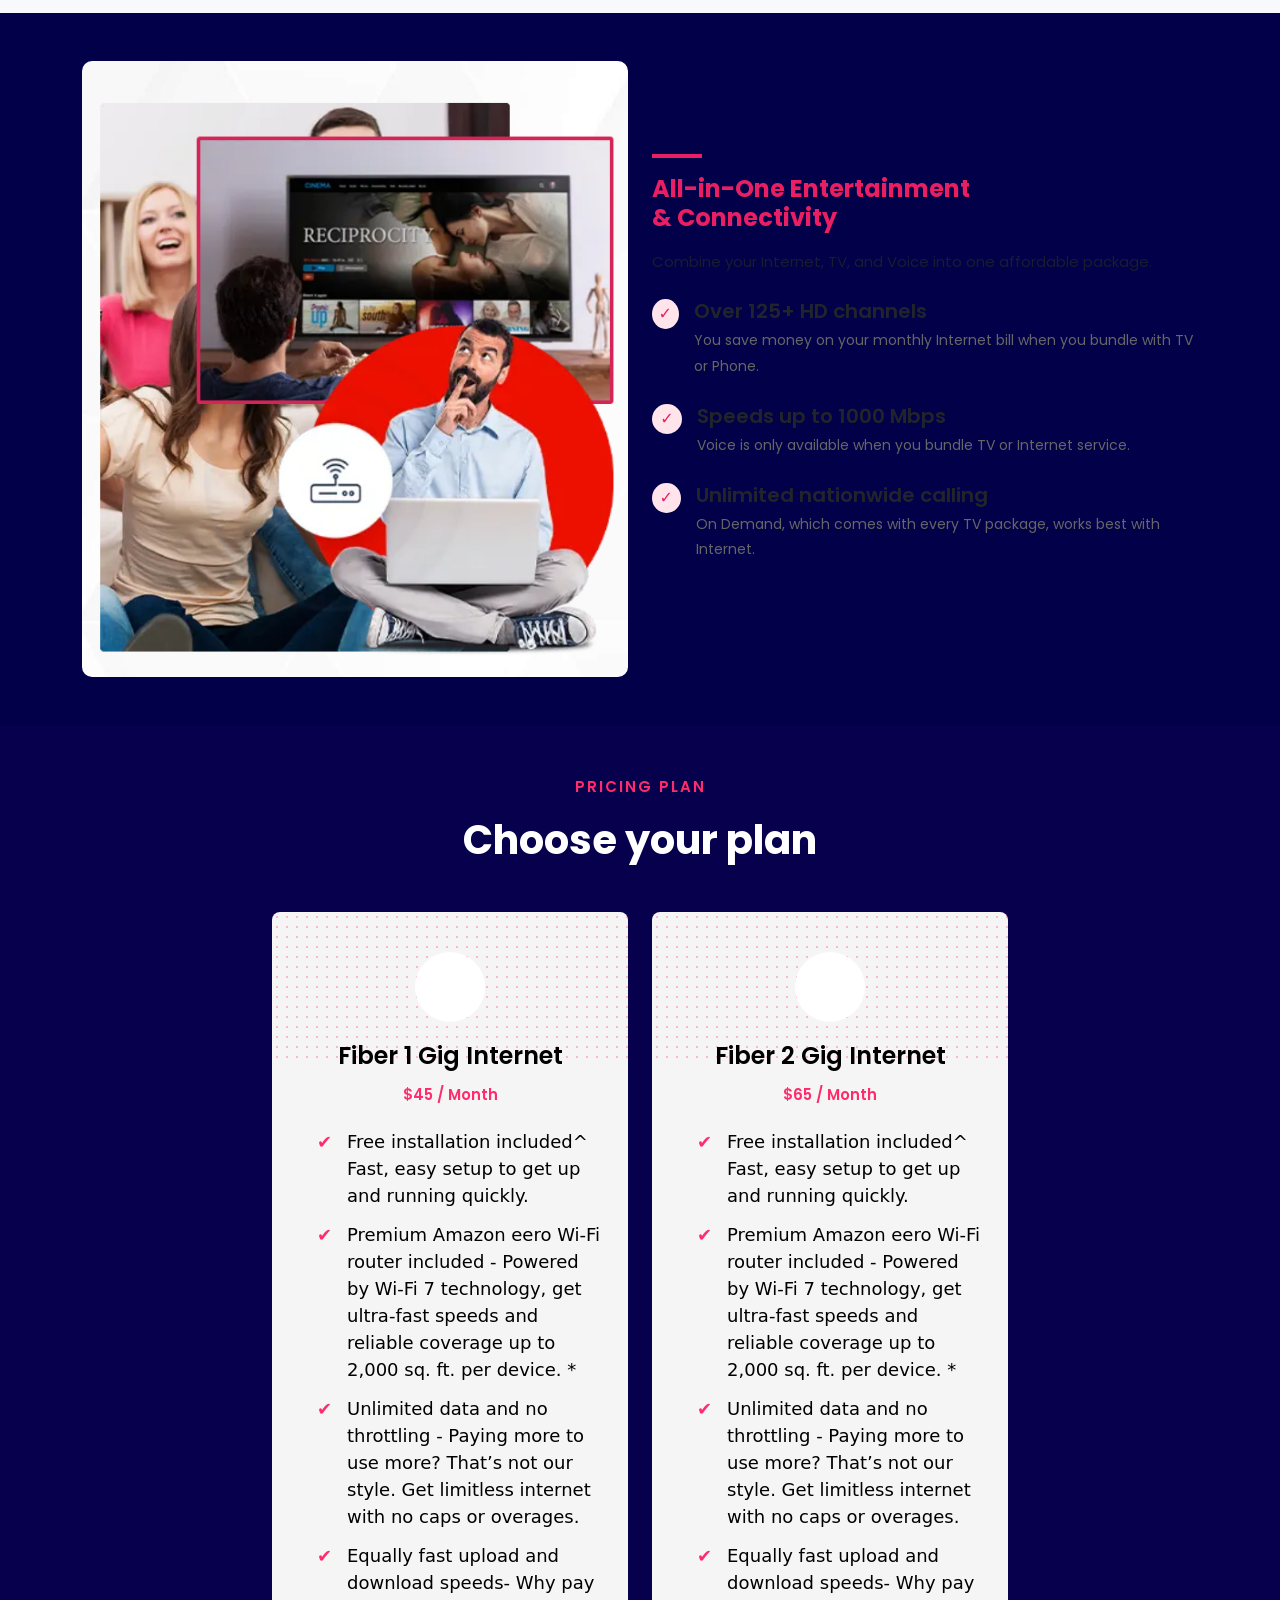
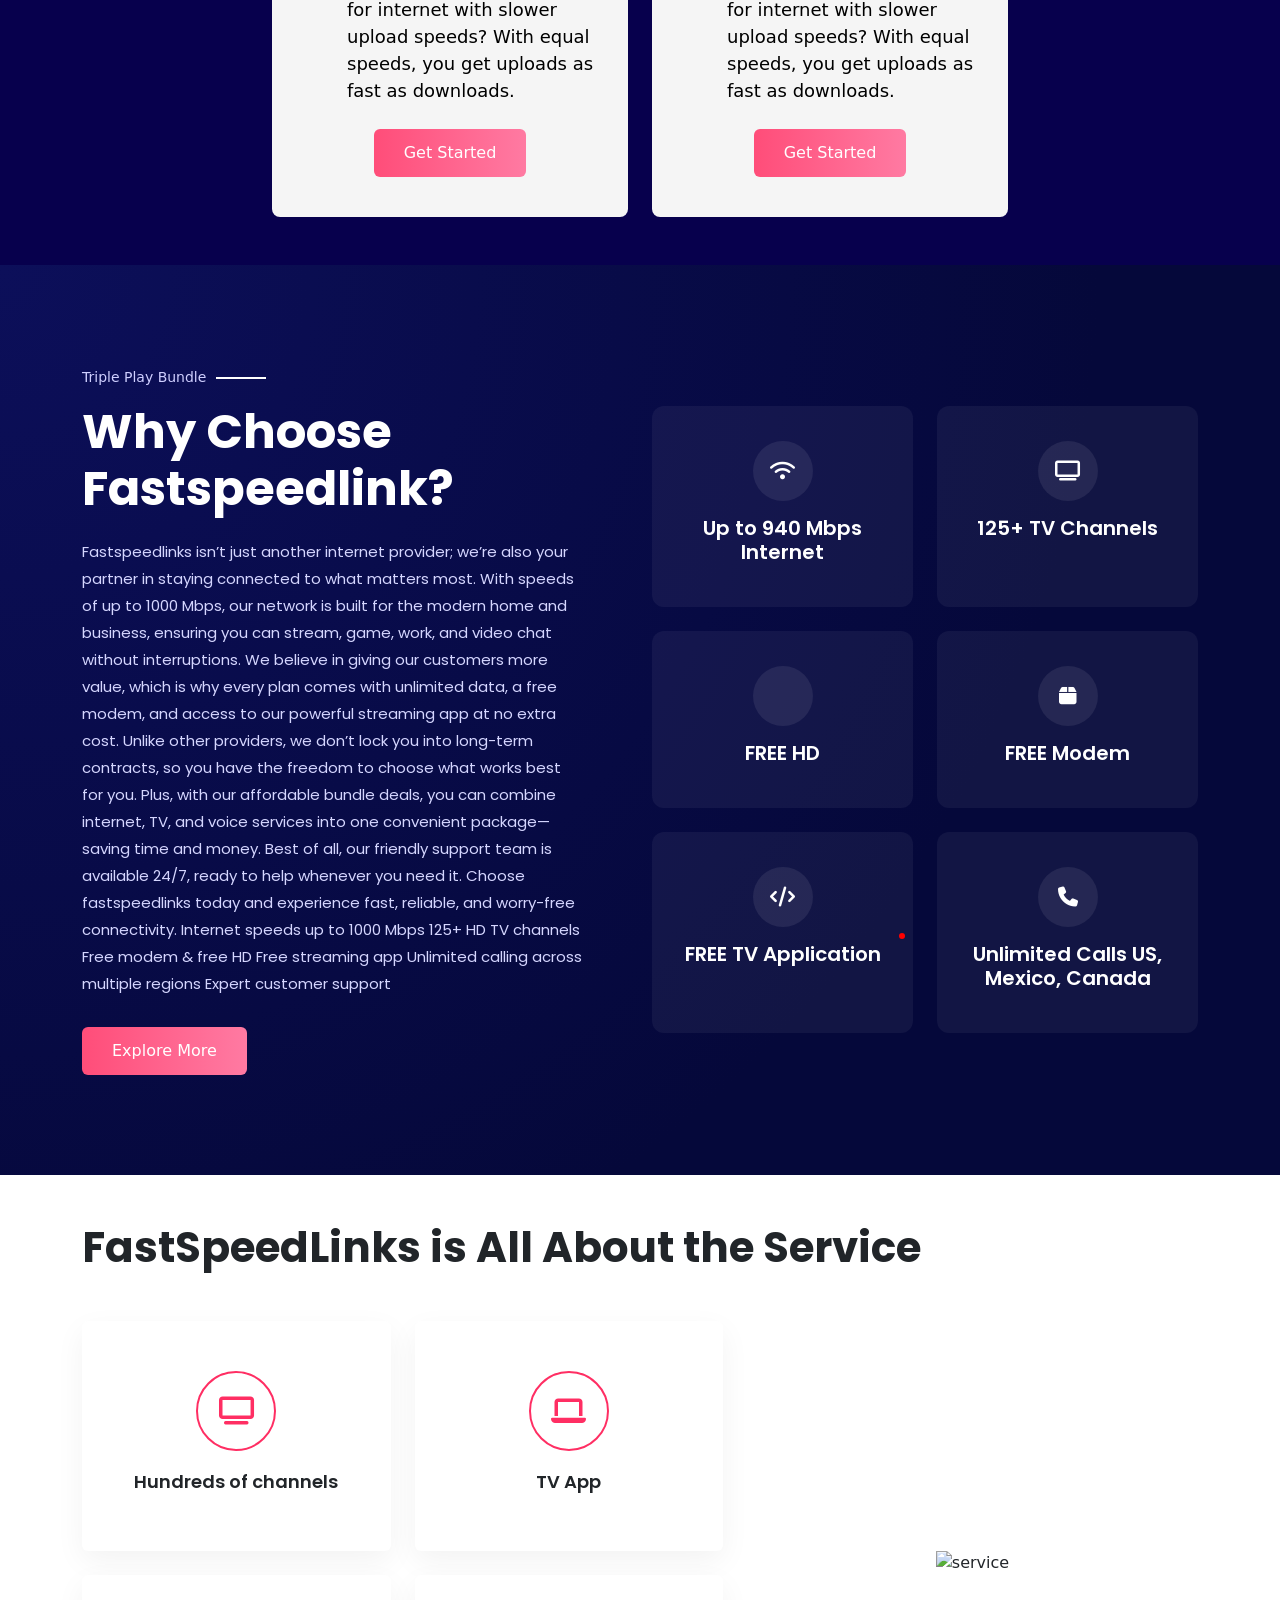
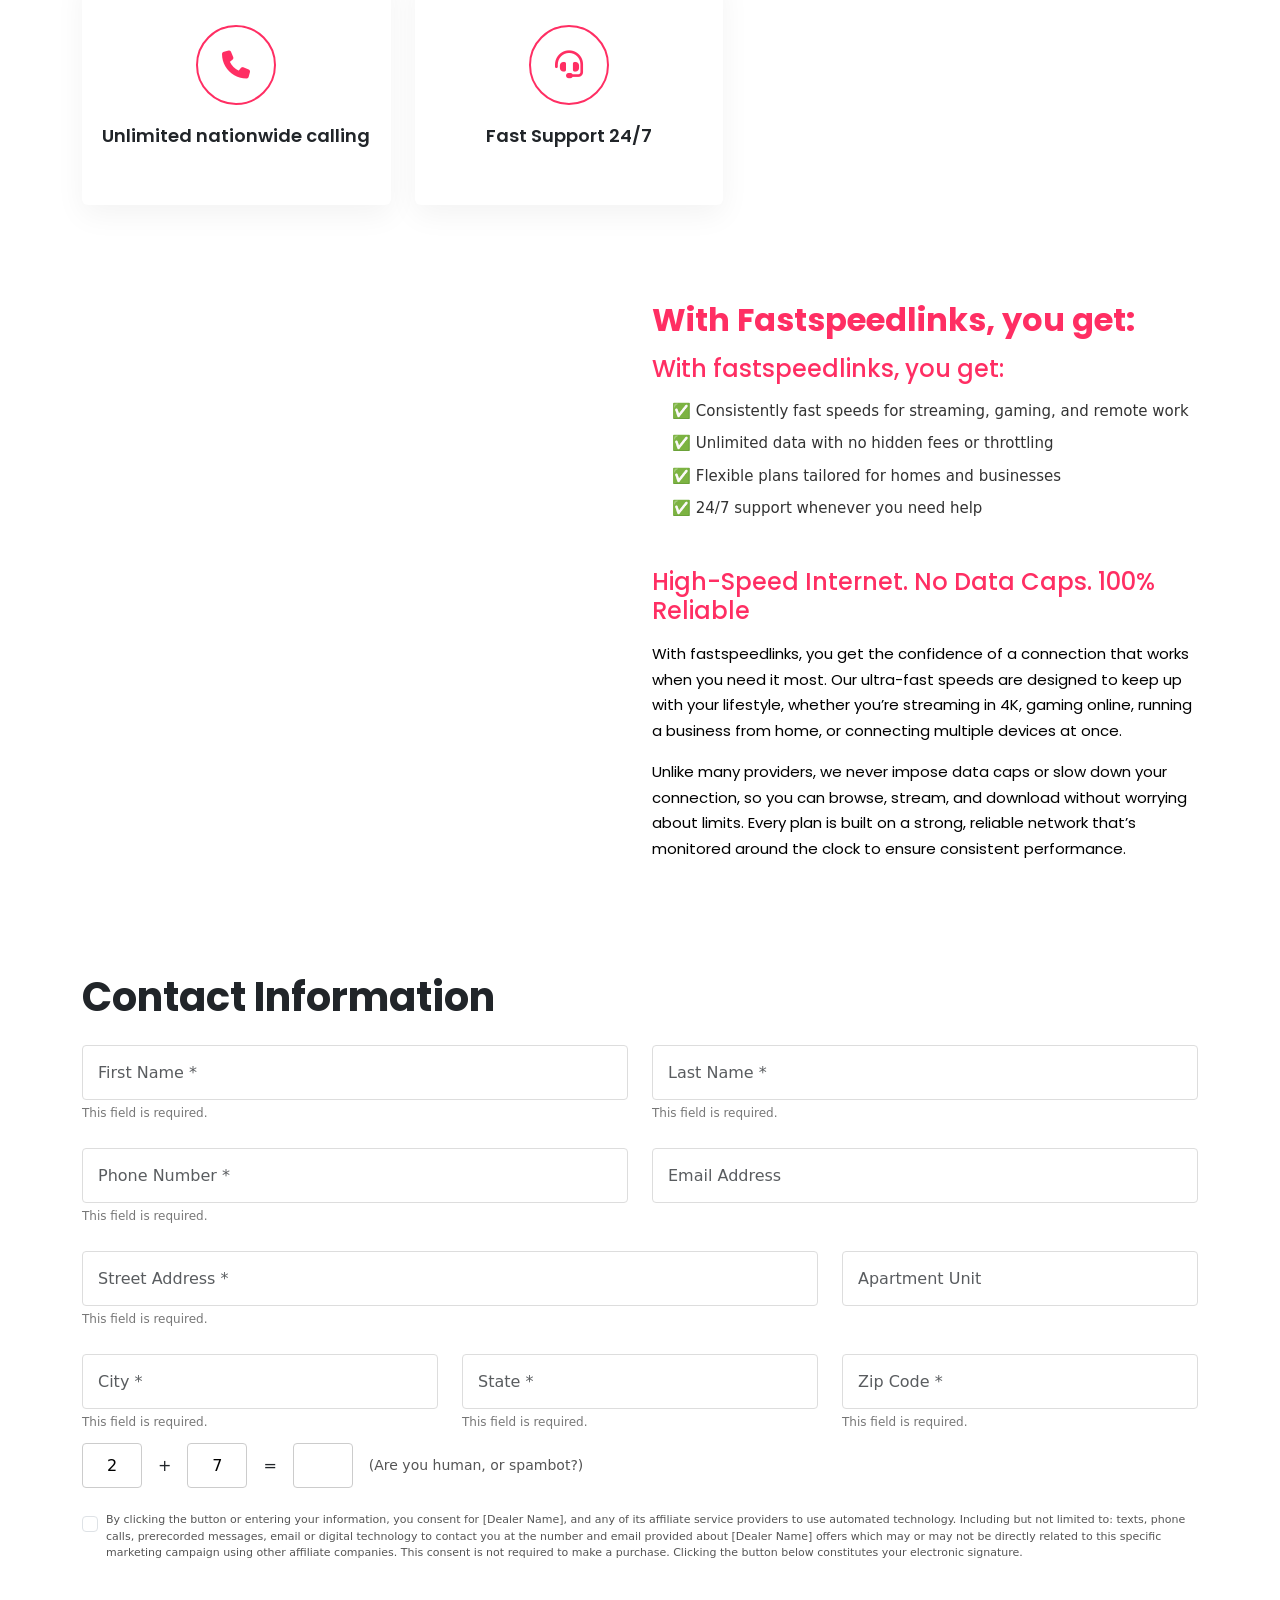
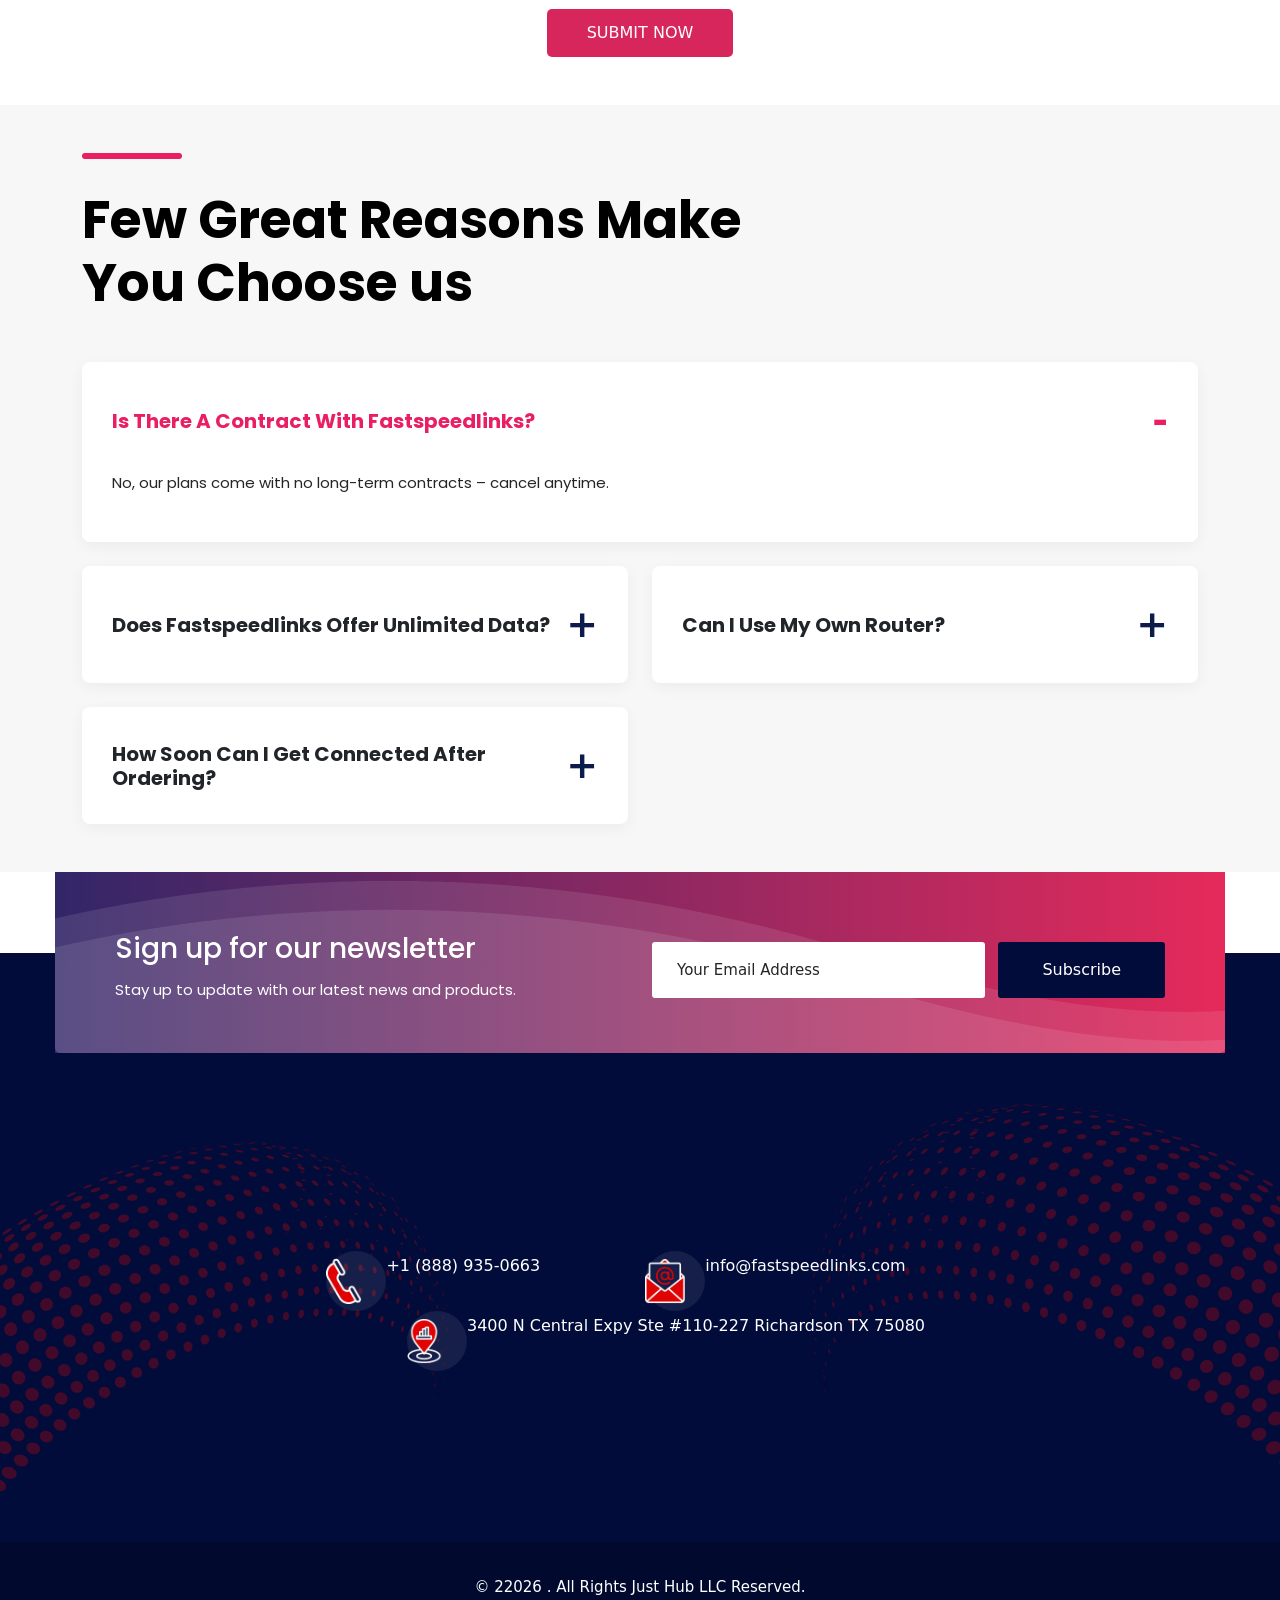
==== commit a3391d25: "update done" ====
--- a/index.html
+++ b/index.html
@@ -301,8 +301,8 @@
         </h2>
         <img loading="lazy" src="https://fastspeedlinks.com/assets/logo/opt.webp" alt="Logo" class="logo" />
         <h2 class="popupheading">
-          Call to Pay Your Bill <br />
-          Now
+          Speak to a Telecom  <br />
+          Expert Today
         </h2>
         <a href="tel:+18889350663" class="phoneNumber-2 text-decoration-none" >+1 (888) 935-0663</a>
       </div>
@@ -314,8 +314,8 @@
         </h2>
         <img loading="lazy" src="./images/s/vrizon-img/vzn-logo-new.png" alt="Logo" width="150px" />
         <h2 class="popupheading">
-          Call to Pay Your Bill <br />
-          Now
+          Speak to a Telecom  <br />
+          Expert Today
         </h2>
         <a href="tel:+18889350663" class="phoneNumber-2 text-decoration-none" style="background-color: rgb(230, 119, 63)">+1 (888) 935-0663</a>
       </div>
@@ -328,8 +328,8 @@
         </h2>
         <img loading="lazy" src="https://fastspeedlinks.com/assets/logo/fa.webp" alt="Logo" class="logo" />
         <h2 class="popupheading">
-          Call to Pay Your Bill <br />
-          Now
+          Speak to a Telecom  <br />
+          Expert Today
         </h2>
         <a href="tel:+18889350663" class="phoneNumber-2 text-decoration-none" style="background-color: #ff2e63">+1 (888) 935-0663</a>
       </div>
